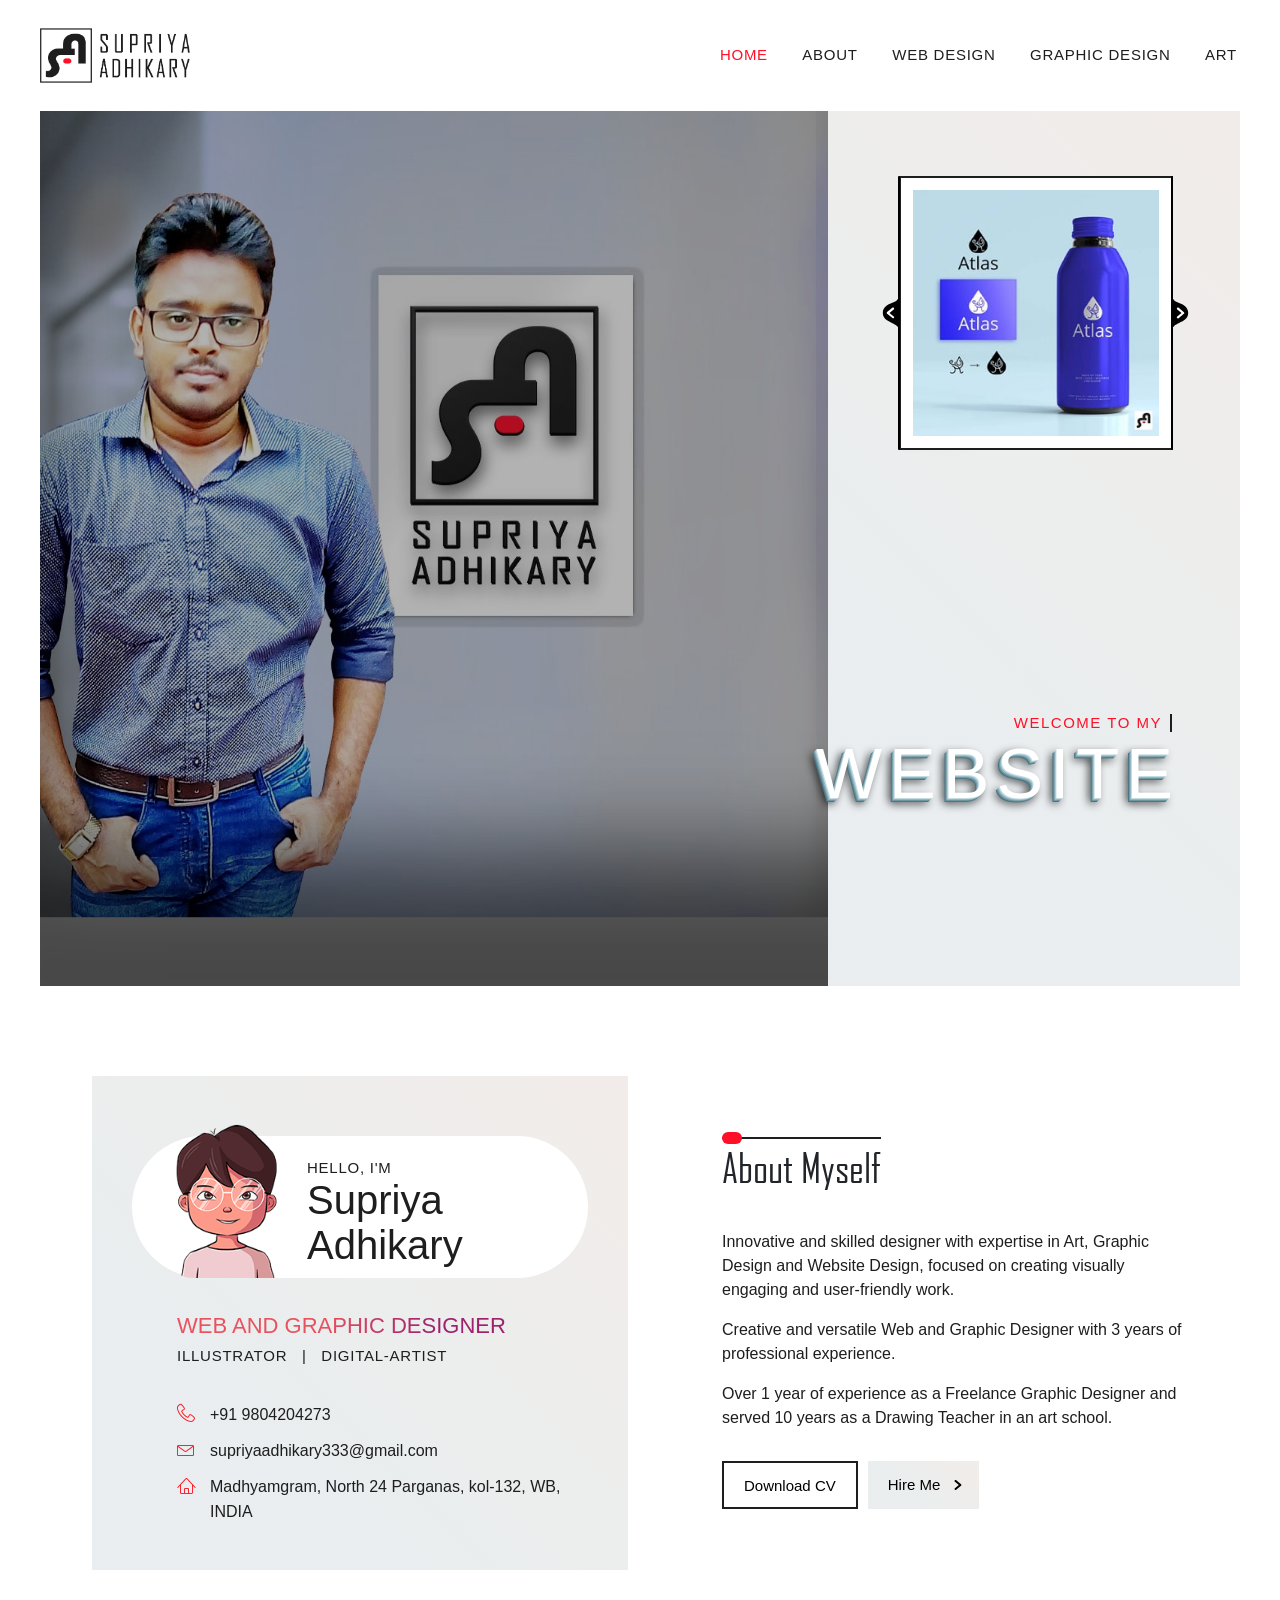
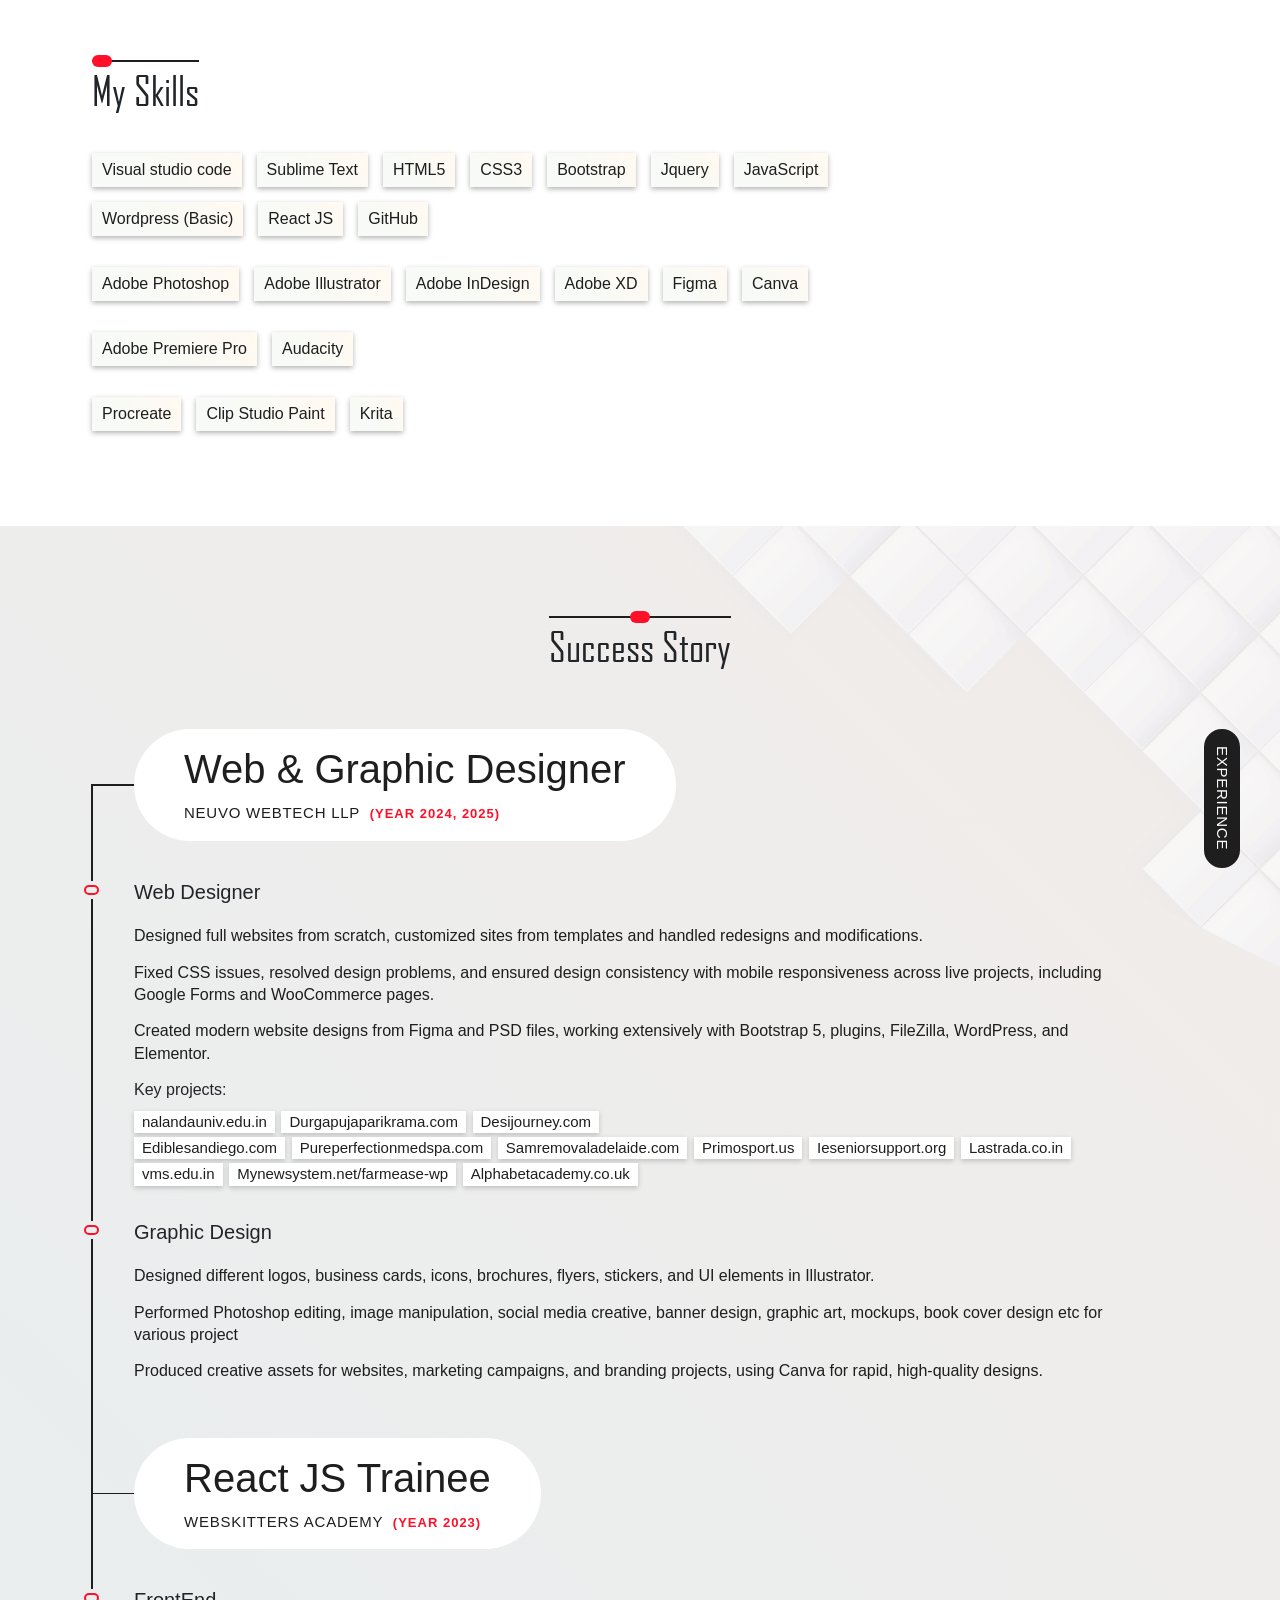
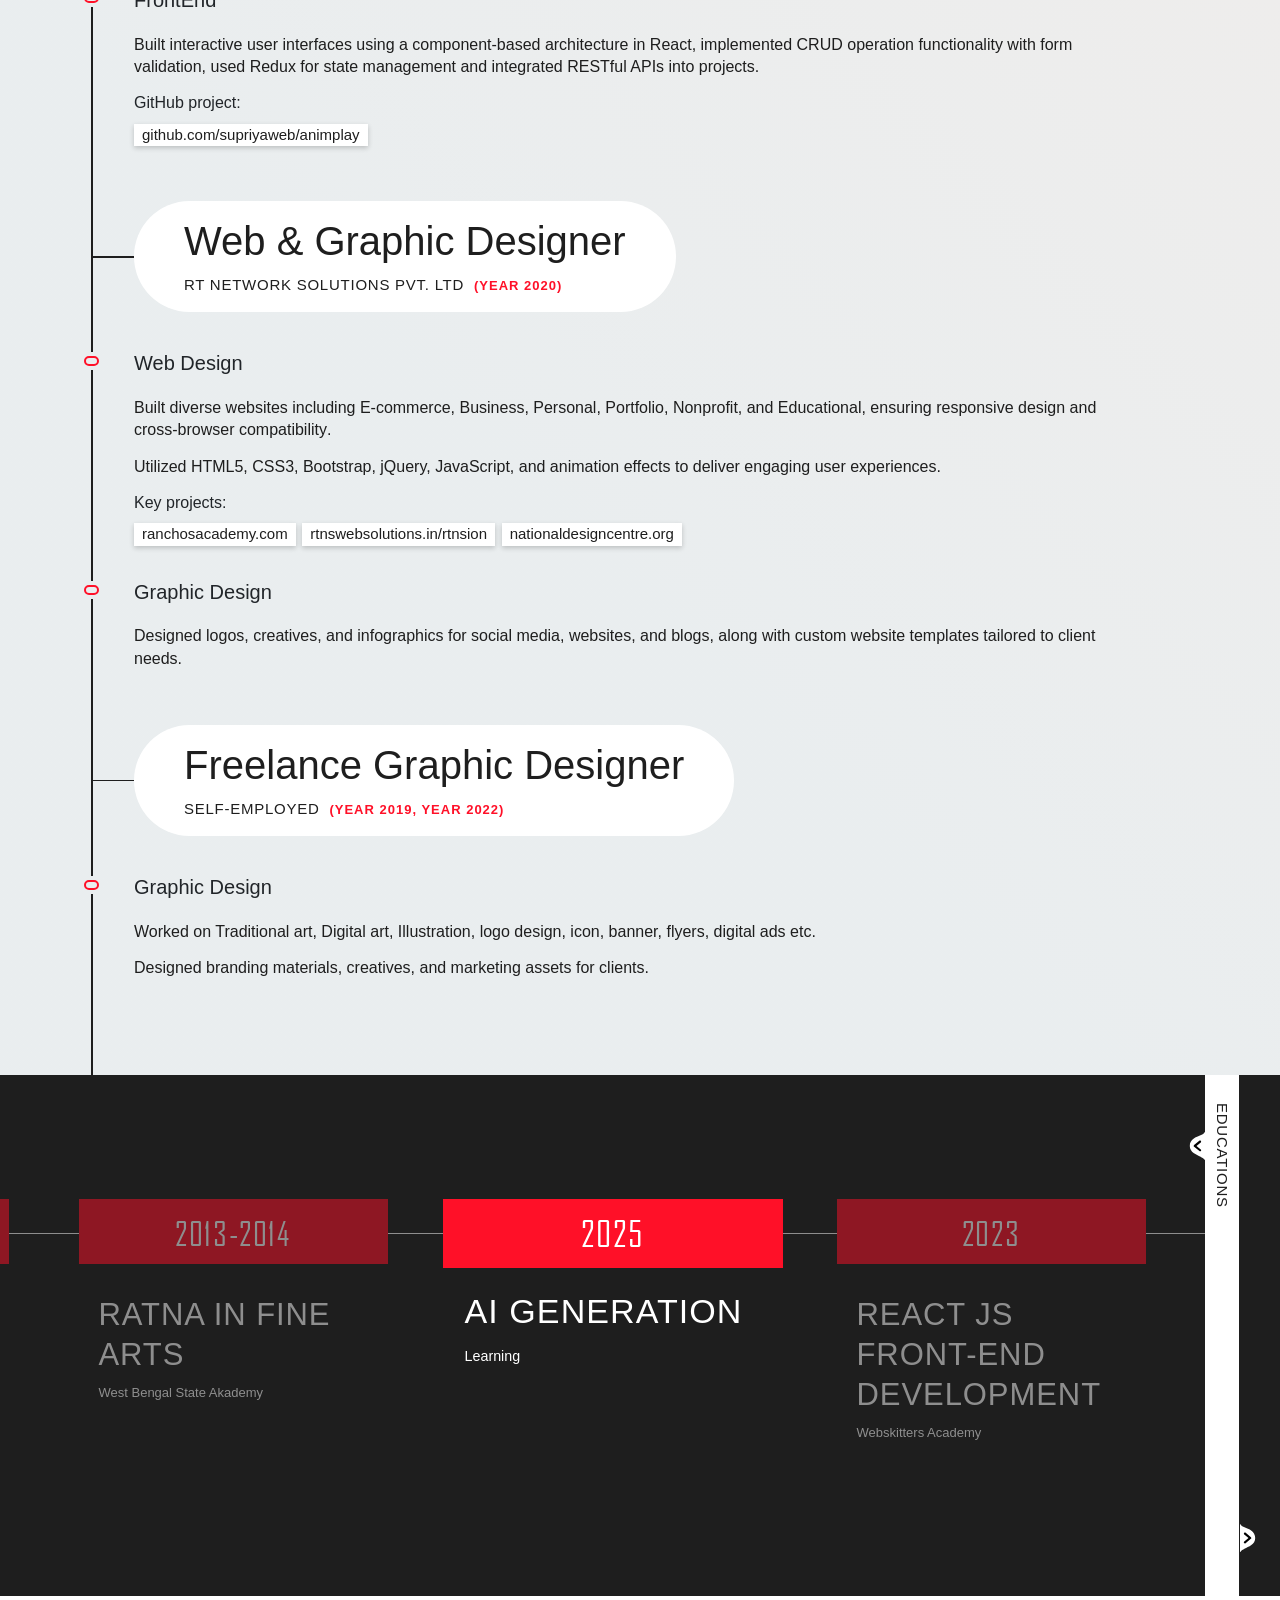
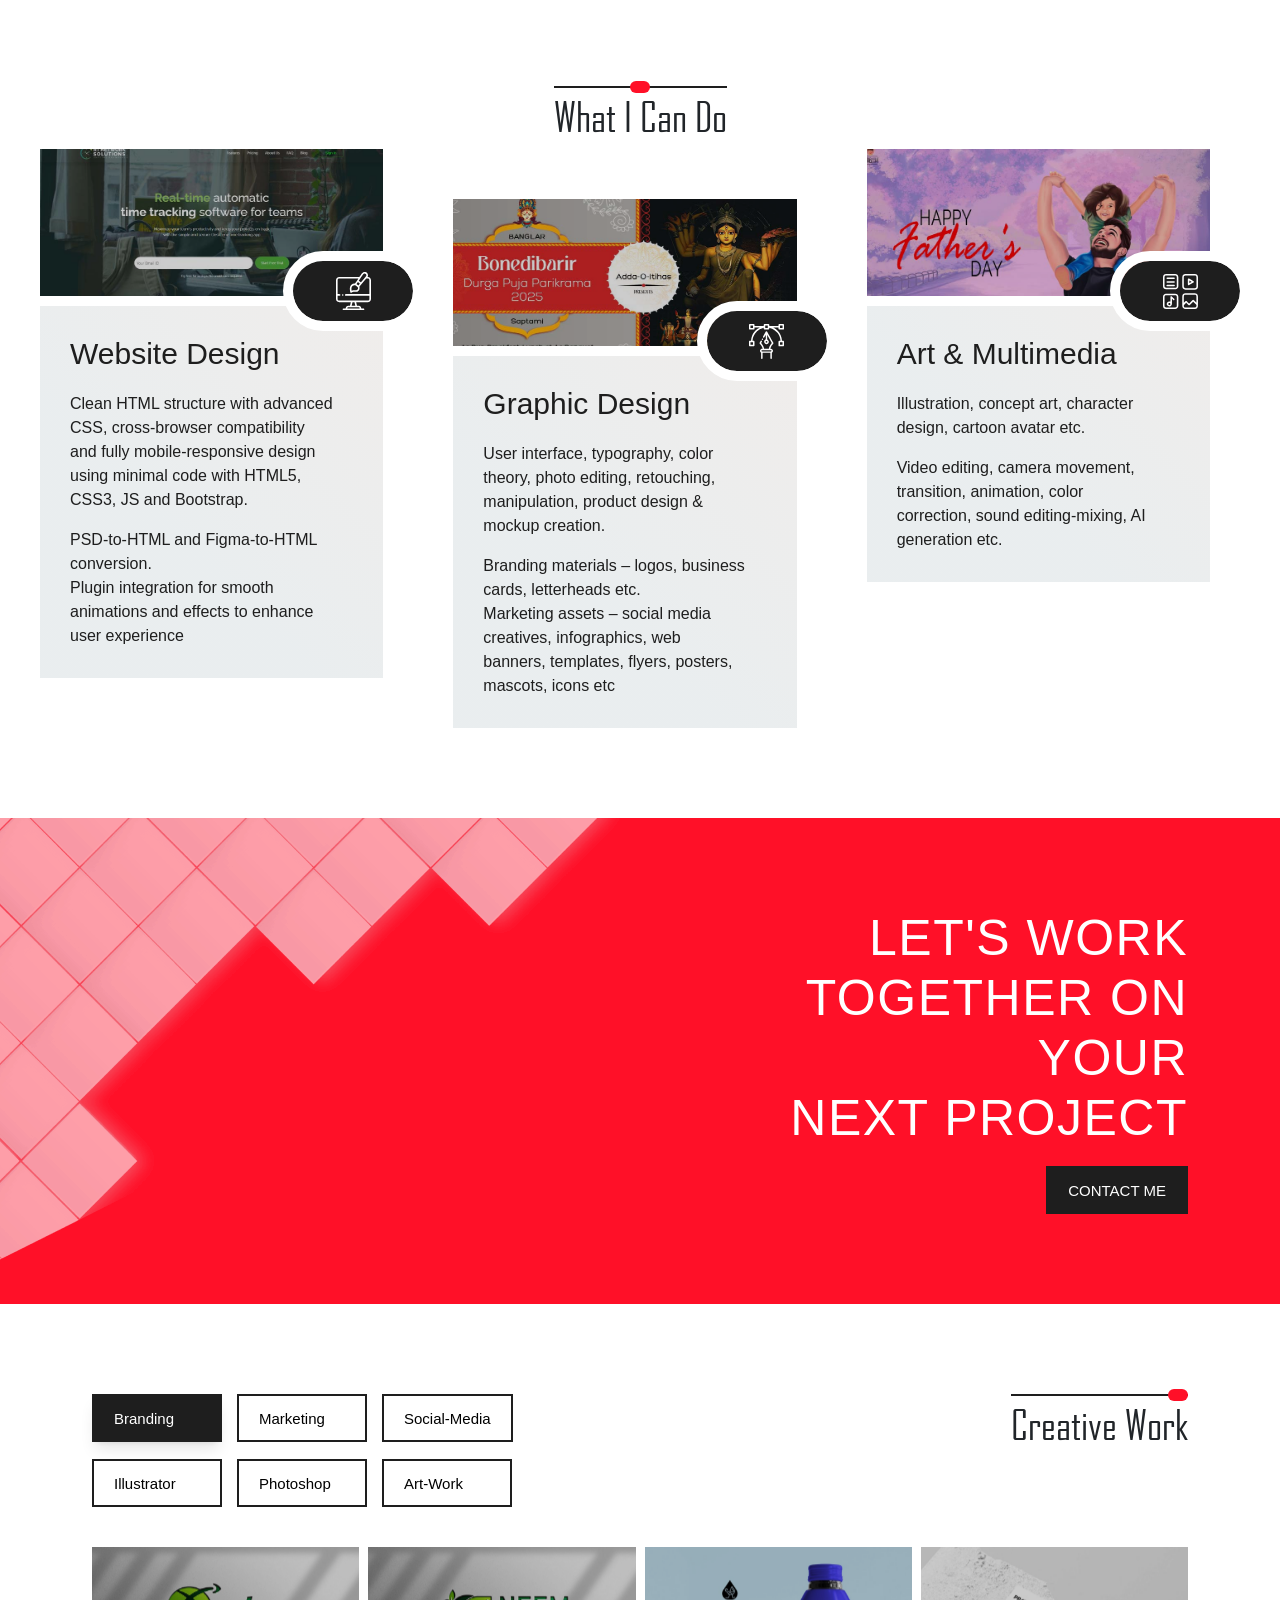
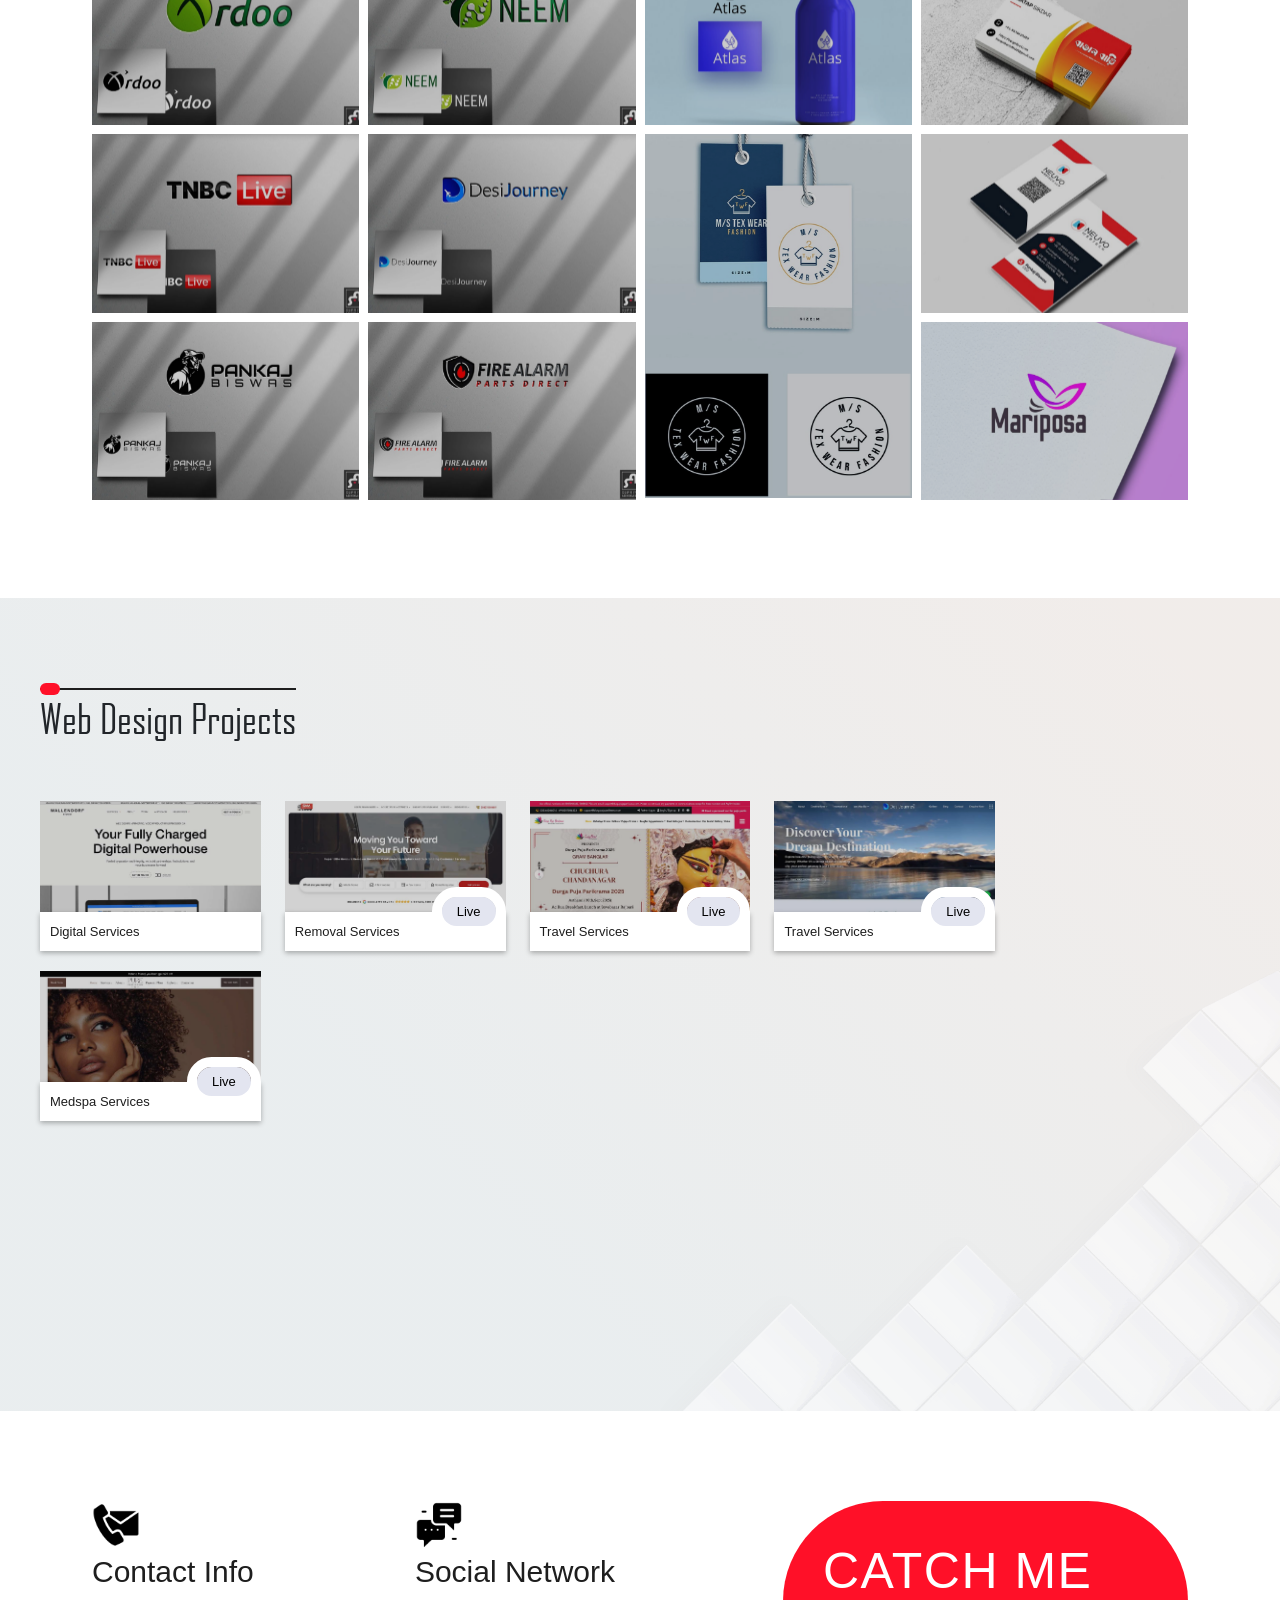
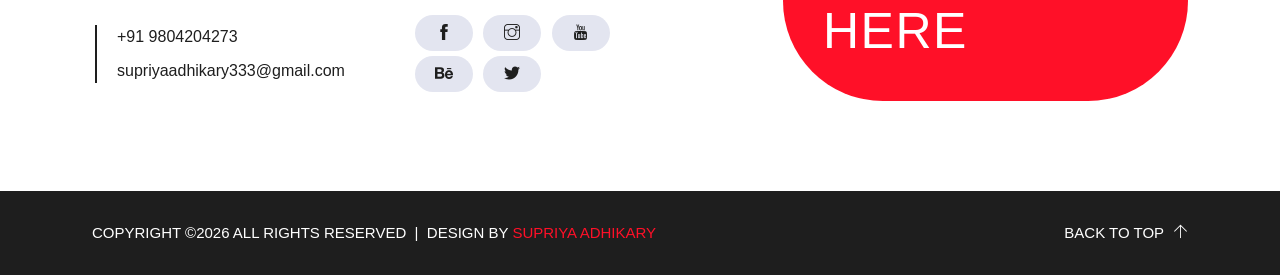
==== index.html @ 4a087f9b "commit- fixed mobile issue" ====
<!DOCTYPE html>
<html lang="en">
<head>
    <meta charset="utf-8" />
    <meta http-equiv="x-ua-compatible" content="ie=edge" />
    <meta name="viewport" content="width=device-width,initial-scale=1 shrink-to-fit=no" />
    <link rel="canonical" href="#">

    <meta name="format-detection" content="telephone=no" />
    <meta name="format-detection" content="address=no" />
    <meta name="author" content="Supriya Adhikary" />
    <meta name="description" content="This is a portfolio of 'Supriya Adhikary' (gabdah gabush/Supriya Artman), and a place to showcase all the work. You may contact if you need anything related to Web & Graphic design, FrontEnd - React JS, Art & Illustration, Video graphics and Animation." />
    <meta name="keywords" content="gabdah gabush, Supriya Artman, Web Design, Graphic Design, digital art, Illustrator, Video Graphics, Animation, UI Designer, Designer of Kolkata, Designer of West Bengal, Designer of India," />

    <title>Supriya Adhikary</title>

    <link rel="icon" href="images/favicon.png" type="image/png" />

    <link rel="stylesheet" type="text/css" href="css/font-awesome.css" />
    <link rel="stylesheet" type="text/css" href="https://stackpath.bootstrapcdn.com/font-awesome/4.7.0/css/font-awesome.min.css" />
    <link rel="stylesheet" type="text/css" href="css/bootstrap.min.css" />
    <link rel="stylesheet" href="css/fancybox.css" />
    <link rel="stylesheet" href="css/slick.min.css" />

    <link rel="stylesheet" href="css/themify-icons.css" />
    <link rel="stylesheet" href="fonts/linericon/style.css" />

    <link rel="stylesheet" type="text/css" href="css/style.css" />
    <link rel="stylesheet" type="text/css" href="css/media.css" />



    <!-- <script>
    addEventListener("load", function () {
      setTimeout(hideURLbar, 0);
    }, false);

    function hideURLbar() {
      window.scrollTo(0, 1);
    }
    </script> -->

</head>

<body>


    <!-- ##### Preloader ##### -->
    <div class="preloader d-flex align-items-center justify-content-center">
        <div class="circle-preloader">
        </div>
    </div>

    <div class="overlay_top"></div>


<!-- ====== header area start ====== -->

<div class="site-wrap">

    <div class="site-mobile-menu">
      <div class="site-mobile-menu-header">
        <div class="site-mobile-menu-close">
          <span class="lnr lnr-cross js-menu-toggle"></span>
        </div>
      </div>
      <div class="site-mobile-menu-body"></div>
    </div> <!-- .site-mobile-menu -->


    <div class="site-navbar-wrap js-site-navbar">
      
      <div class="container-fluid">
        <div class="site-navbar">
          <div class="py-1">
            <div class="row align-items-center">
              <div class="col-2">
                <a href="index.html">
                  <img class="mb-0 site-logo" src="images/supriya-adhikary-blk-logo-trans-out.png" alt="gabdahgabush-logo" style="max-width: 150px;">
                  <!-- <span style="color: rgba(255,255,255,.8); font-size: 20px; margin-left: 35px;"> gabdahgabush </span> -->
                </a>
              </div>
              <div class="col-10">
                <nav class="site-navigation" role="navigation">
                  <div class="container">
                    <div class="d-inline-block d-lg-none ml-md-0 mr-auto">
                      <a href="#" class="site-menu-toggle js-menu-toggle"><span class="lnr lnr-menu h3"></span></a>
                    </div>

                    <ul class="site-menu js-clone-nav d-none d-lg-block">
                      <li class="active">
                        <a href="index.html">Home</a>
                      </li>
                      <li><a href="#about">About</a></li>
                      <li>
                        <a href="#web">Web Design</a>
                      </li>
                      <!-- <li class="has-children">
                        <a href="#web">Web Design</a>
                        <ul class="dropdown arrow-top">
                          <li><a href="#web">Web Design</a>
                          </li>
                          <li><a href="#web">Email Newsletter</a>
                          </li>
                          <li><a href="#web">Wordpress</a>
                          </li>
                        </ul>
                      </li> -->

                      <!-- <li>
                        <a href="https://github.com/supriyaweb/animplay.git" target="_blank">Frontend</a>
                      </li> -->
                      <li>
                        <a href="#graphics">Graphic Design</a>
                      </li>
                      <li>
                        <a href="https://facebook.com/gabdahgabush" target="_blank">Art</a>
                      </li>
                    </ul>
                  </div>
                </nav>
              </div>
            </div>
          </div>
        </div>
      </div>
    </div>

    <div class="header-height"></div>

    <!-- /// header area end -->



    <main>

      <!-- ====== slider area start ====== -->

      <section class="slider">
        <div class="homebg  parallax-window" data-parallax="scroll" data-image-src="images/homebg.jpg">
          <div class="container-fluid">
            <div class="row align-items-center justify-content-center">
              <div class="parallax-fade-top work_scroll_wrap">
                <div class="work_scroll" id="slided_work">
                  <div class="work_scrollitem">
                    <img src="images/work/atlas-logo.jpg" alt="img">
                  </div>
                  <div class="work_scrollitem">
                    <img src="images/work/courses.jpg" alt="img">
                  </div>
                  <div class="work_scrollitem">
                    <img src="images/work/dancing-girl-illustration.jpg" alt="img">
                  </div>
                  <div class="work_scrollitem">
                    <img src="images/work/good-idea.jpg" alt="img">
                  </div>
                  <div class="work_scrollitem">
                    <img src="images/work/independence-day.jpg" alt="img">
                  </div>
                  <div class="work_scrollitem">
                    <img src="images/work/infographics-2.jpg" alt="img">
                  </div>
                  <div class="work_scrollitem">
                    <img src="images/work/neuvo-creative-old.jpg" alt="img">
                  </div>
                  <div class="work_scrollitem">
                    <img src="images/work/skycap-cover.jpg" alt="img">
                  </div>
                </div>
                <div class="slider_text">
                  <h1 class="type"></h1>
                  <h2>WEBSITE</h2>
                  <!-- <a href="images/SupriyaAdhikary-CV2024.pdf" target="_blank" download>
                    <button class="mbtns mybtn">Download CV</button>
                  </a> -->
                </div>
              </div>
            </div>
          </div>
        </div>
      </section>

      <!-- /// slider area end -->




      <!-- ====== my_info area start ====== -->

      <section class="my_info"  id="about">
          <div class="container-fluid">
            <div class="con-wrapper">
              <div class="row  align-items-center justify-content-center">
                <div class="col-xl-6 col-lg-7">
                  <div class="intro_box">
                    <div class="intro_wrap">
                      <img src="images/gabdahgabush2.png" alt="gabdahgabush-img">
                      <div class="intro_data">
                        <p>Hello, I'm</p>
                        <h2>Supriya Adhikary</h2>
                      </div>
                    </div>
                    <div class="personal_text">
                      <h3>Web and Graphic Designer</h3>
                      <p>
                        <!-- Frontend- React JS &nbsp; | &nbsp;  -->
                        Illustrator &nbsp; | &nbsp; 
                        Digital-Artist
                      </p>
                    </div>
                    <div class="details">
                      <ul class="list basic_info">
                        <li><a href="tel:+91 9804204273"><i class="lnr lnr-phone-handset"></i> +91 9804204273</a></li>
                        <li><a href="mailto:supriyaadhikary333@gmail.com"><i class="lnr lnr-envelope"></i> supriyaadhikary333@gmail.com</a></li>
                        <li><a href="#"><i class="lnr lnr-home"></i> Madhyamgram, North 24 Parganas, kol-132, WB, INDIA</a></li>
                      </ul>
                    </div>
                  </div>
                </div>
                <div class="col-xl-6 col-lg-5">
                  <div class="about_me">
                    <div class="sec_head">
                      <h2>About Myself</h2>
                    </div>
                    <p>
                      Innovative and skilled designer with <span>expertise in Art, Graphic
                      Design and Website Design,</span> focused on creating visually
                      engaging and user-friendly work.
                    </p>
                    <p>
                      Creative and versatile Web and Graphic Designer with <span>3 years of professional experience.</span>
                    </p>
                    <p>
                      Over 1 year of experience as a Freelance Graphic Designer and
                      <span>served 10 years as a Drawing Teacher in an art school.</span>
                    </p>
                    <div class="mbtns_wrap">
                      <button 
                      type="button" 
                      onclick="window.open('images/cv-supriya-adhikary-2025.pdf', '_blank')" 
                      class="round_btn_animate">
                        <div class="hoverClassTitle"><span>Download CV</span><span>Download CV</span></div>
                      </button>
                      <button 
                      type="button" 
                      onclick="window.open('mailto:supriyaadhikary333@gmail.com')" 
                      class="round_btn_animate mybtn mybtnimg">
                        <div class="hoverClassTitle"><span>Hire Me</span><span>Hire Me</span></div>
                        <img src="images/icon/arrow-r-blk.svg" alt="img">
                      </button>
                    </div>
                  </div>
                </div>
              </div>
            </div>
          </div>
      </section>

      <!-- /// my_info area end -->





      <!-- ====== skills area start ====== -->

      <section class="skills section_padding">
        <div class="container-fluid">
          <div class="con-wrapper">
            <div class="sec_head d-none d-md-block">
              <h2>My Skills</h2>
            </div>
            <div class="row align-items-center">
              <div class="col-lg-9 col-md-8 col-12">
                <div class="myskills">
                  <ul class="myskills_ul">
                    <li>Visual studio code</li>
                    <li>Sublime Text</li>
                    <li>HTML5</li>
                    <li>CSS3</li>
                    <li>Bootstrap</li>
                    <li>Jquery</li>
                    <li>JavaScript</li>
                    <li>Wordpress (Basic)</li>
                    <li>React JS</li>
                    <!-- <li>Redux (ToolKit)</li> -->
                    <!-- <li>Material-UI</li> -->
                    <!-- <li>JSON</li> -->
                    <li>GitHub</li>
                  </ul>
                  <ul class="myskills_ul">
                    <li>Adobe Photoshop</li>
                    <li>Adobe Illustrator</li>
                    <li>Adobe InDesign</li>
                    <li>Adobe XD</li>
                    <li>Figma</li>
                    <li>Canva</li>
                  </ul>
                  <ul class="myskills_ul">
                    <li>Adobe Premiere Pro</li>
                    <li>Audacity</li>
                  </ul>
                  <ul class="myskills_ul">
                    <li>Procreate</li>
                    <li>Clip Studio Paint</li>
                    <li>Krita</li>
                  </ul>
                </div>
              </div>
              <div class="sec_head d-md-none">
                <h2>My Skills</h2>
              </div>
              <div class="col-lg-3 col-md-4 col-12">
                <div class="about_img">
                  <div class="about_img_wrap movement_animation origin-center">
                    <img src="images/meditative-web.png" alt="gabdahgabush-meditating">
                    <div class="gg_shadow"></div>
                  </div>
                </div>
              </div>
            </div>
          </div>
        </div>
      </section>

      <!-- /// skills area end -->



      <!-- ====== edu_ex area start ====== -->

      <section class="timelines_sec light_bg">
        <img src="images/icon/shape.png" alt="img" class="shape">
        <div class="container-fluid">
          <div class="con-wrapper-wide">
            <div class="sec_head centered">
              <h2>Success Story</h2>
            </div>
            <div class="row_timelines">
              <div class="experience_wrapper">
                <div class="timeline-wrapper timeline-experience">
                  <div class="timeline-head">
                    <span>Experience</span>
                  </div>
                  <ul class="timeline">
                    <li class="timeline-item period period-upper">
                        <div class="timeline-info"></div>
                        <div class="timeline-marker"></div>
                        <div class="timeline-content">
                          <h2 class="timeline-title">Web & Graphic Designer</h2>
                          <div class="timeline-meta">
                            Neuvo WebTech LLP &nbsp;<span>(Year 2024, 2025)</span>
                          </div>
                        </div>
                    </li>
                    <li class="timeline-item">
                        <!-- <div class="timeline-info">
                            <span>March 12, 2016</span>
                        </div> -->
                        <div class="timeline-marker"></div>
                        <div class="timeline-content">
                            <h3 class="timeline-title">Web Designer</h3>
                            <p>Designed <span>full websites from scratch, customized sites from templates</span> and handled redesigns and modifications.</p>
                            <p>Fixed CSS issues, resolved design problems, and ensured <span>design consistency</span> with <span>mobile responsiveness</span> across live projects, including <span>Google Forms and WooCommerce pages.</span></p>
                            <p>Created modern website designs from <span>Figma and PSD files,</span> working extensively with Bootstrap 5, plugins, FileZilla, WordPress, and Elementor.</p>
                            <div class="key_project">
                              <span>Key projects:</span>
                              <a href="https://nalandauniv.edu.in" target="_blank">nalandauniv.edu.in</a>
                              <a href="https://Durgapujaparikrama.com" target="_blank">Durgapujaparikrama.com</a>
                              <a href="https://Desijourney.com" target="_blank">Desijourney.com</a> <br>
                              <a href="https://Ediblesandiego.com" target="_blank">Ediblesandiego.com</a>
                              <a href="https://Pureperfectionmedspa.com" target="_blank">Pureperfectionmedspa.com</a>
                              <a href="https://Samremovaladelaide.com" target="_blank">Samremovaladelaide.com</a>
                              <a href="https://Primosport.us" target="_blank">Primosport.us</a>
                              <a href="https://Ieseniorsupport.org" target="_blank">Ieseniorsupport.org</a>
                              <a href="https://Lastrada.co.in" target="_blank">Lastrada.co.in</a>
                              <a href="https://vms.edu.in" target="_blank">vms.edu.in</a>
                              <a href="https://Mynewsystem.net/farmease-wp" target="_blank">Mynewsystem.net/farmease-wp</a>
                              <a href="https://Alphabetacademy.co.uk" target="_blank">Alphabetacademy.co.uk</a>
                            </div>
                        </div>
                    </li>
                    <li class="timeline-item">
                        <!-- <div class="timeline-info">
                            <span>March 23, 2016</span>
                        </div> -->
                        <div class="timeline-marker"></div>
                        <div class="timeline-content">
                            <h3 class="timeline-title">Graphic Design</h3>
                            <p>Designed different logos, business cards, icons, brochures, flyers, stickers, and UI elements in <span>Illustrator.</span></p>
                            <p>Performed <span>Photoshop</span> editing, image manipulation, social media creative, banner design, graphic art, mockups, book cover design etc for various project</p>
                            <p>Produced <span>creative assets</span> for websites, marketing campaigns, and branding projects, using <span>Canva</span> for rapid, high-quality designs.</p>
                        </div>
                    </li>

                    <li class="timeline-item period">
                        <div class="timeline-info"></div>
                        <div class="timeline-marker"></div>
                        <div class="timeline-content">
                          <h2 class="timeline-title">React JS Trainee</h2>
                          <div class="timeline-meta">
                            Webskitters Academy &nbsp;<span>(Year 2023)</span>
                          </div>
                        </div>
                    </li>
                    <li class="timeline-item">
                        <!-- <div class="timeline-info">
                            <span>April 02, 2016</span>
                        </div> -->
                        <div class="timeline-marker"></div>
                        <div class="timeline-content">
                            <h3 class="timeline-title">FrontEnd</h3>
                            <p>Built interactive user interfaces using a <span>component-based architecture</span> in React, implemented <span>CRUD operation</span>
                              functionality with <span>form validation</span>, used <span>Redux</span> for state management and integrated RESTful APIs into projects.</p>
                            <div class="key_project">
                              <span>GitHub project:</span>
                              <a href="https://github.com/supriyaweb/animplay" target="_blank">github.com/supriyaweb/animplay</a>
                            </div>
                        </div>
                    </li>

                    <li class="timeline-item period">
                        <div class="timeline-info"></div>
                        <div class="timeline-marker"></div>
                        <div class="timeline-content">
                          <h2 class="timeline-title">Web & Graphic Designer</h2>
                          <div class="timeline-meta">
                            RT Network Solutions Pvt. Ltd &nbsp;<span>(Year 2020)</span>
                          </div>
                        </div>
                    </li>
                    <li class="timeline-item">
                        <!-- <div class="timeline-info">
                            <span>April 02, 2016</span>
                        </div> -->
                        <div class="timeline-marker"></div>
                        <div class="timeline-content">
                            <h3 class="timeline-title">Web Design</h3>
                            <p>Built diverse websites including <span>E-commerce, Business, Personal, Portfolio, Nonprofit, and Educational,</span> ensuring responsive design and <span>cross-browser compatibility</span>.</p>
                            <p>Utilized <span>HTML5, CSS3, Bootstrap, jQuery, JavaScript,</span> and animation effects to deliver engaging user experiences.</p>
                            <div class="key_project">
                              <span>Key projects:</span>
                              <a href="https://ranchosacademy.com" target="_blank">ranchosacademy.com</a>
                              <a href="https://rtnswebsolutions.in/rtnsion" target="_blank">rtnswebsolutions.in/rtnsion</a>
                              <a href="https://nationaldesigncentre.org" target="_blank">nationaldesigncentre.org</a>
                            </div>
                        </div>
                    </li>
                    <li class="timeline-item">
                        <!-- <div class="timeline-info">
                            <span>April 28, 2016</span>
                        </div> -->
                        <div class="timeline-marker"></div>
                        <div class="timeline-content">
                            <h3 class="timeline-title">Graphic Design</h3>
                            <p>Designed <span>logos, creatives, and infographics</span> for social media, websites, and blogs, along with <span>custom website templates</span> tailored to client needs.</p>
                        </div>
                    </li>

                    <li class="timeline-item period">
                        <div class="timeline-info"></div>
                        <div class="timeline-marker"></div>
                        <div class="timeline-content">
                          <h2 class="timeline-title">Freelance Graphic Designer</h2>
                          <div class="timeline-meta">
                            Self-employed &nbsp;<span>(Year 2019, Year 2022)</span>
                          </div>
                        </div>
                    </li>
                    <li class="timeline-item">
                        <!-- <div class="timeline-info">
                            <span>April 02, 2016</span>
                        </div> -->
                        <div class="timeline-marker"></div>
                        <div class="timeline-content">
                            <h3 class="timeline-title">Graphic Design</h3>
                            <p>Worked on Traditional art, Digital art, Illustration, logo design, icon, banner, flyers, digital ads etc.</p>
                            <p>Designed branding materials, creatives, and marketing assets for clients.</p>
                        </div>
                    </li>
                  </ul>
                </div>
              </div>

            </div>
          </div>
        </div>
      </section>



      <section class="educations_sec dark_bg">
        <div class="container-fluid">
          <div class="educations_wrapper">
            <div class="eduwrap">
              <div class="edu_slide">
                <div class="edubox">
                  <div class="edu-year">2025</div>
                  <div class="edutext">
                    <div class="edu-type">AI Generation</div>
                    <div class="edu-description">Learning</div>
                  </div>
                </div>
                <div class="edubox">
                  <div class="edu-year">2023</div>
                  <div class="edutext">
                    <div class="edu-type">React JS Front-End Development</div>
                    <div class="edu-description">Webskitters Academy</div>
                  </div>
                </div>
                <div class="edubox">
                  <div class="edu-year">2021-2022</div>
                  <div class="edutext">
                    <div class="edu-type">Illustration, Digital Art</div>
                    <div class="edu-description">Self Taught</div>
                  </div>
                </div>
                <div class="edubox">
                  <div class="edu-year">2019-2021</div>
                  <div class="edutext">
                    <div class="edu-type">Diploma in Web Design</div>
                    <div class="edu-description">W3 Web School</div>
                  </div>
                </div>
                <div class="edubox">
                  <div class="edu-year">2018-2019</div>
                  <div class="edutext">
                    <div class="edu-type">Diploma in Multimedia</div>
                    <div class="edu-description">Youth Computer Traning Centre</div>
                  </div>
                </div>
                <div class="edubox">
                  <div class="edu-year">2017-2018</div>
                  <div class="edutext">
                    <div class="edu-type">Diploma in Desktop Publishing</div>
                    <div class="edu-description">Youth Computer Traning Centre</div>
                  </div>
                </div>
                <div class="edubox">
                  <div class="edu-year">2015-2016</div>
                  <div class="edutext">
                    <div class="edu-type">Diploma in Information Technology Application</div>
                    <div class="edu-description">Youth Computer Traning Centre</div>
                  </div>
                </div>
                <div class="edubox">
                  <div class="edu-year">2013-2015</div>
                  <div class="edutext">
                    <div class="edu-type">Bachelor of Science</div>
                    <div class="edu-description">Calcutta University</div>
                  </div>
                </div>
                <div class="edubox">
                  <div class="edu-year">2013-2014</div>
                  <div class="edutext">
                    <div class="edu-type">Ratna in Fine Arts</div>
                    <div class="edu-description">West Bengal State Akademy</div>
                  </div>
                </div>
              </div>
            </div>
            <div class="timeline-head">
              <span>Educations</span>
            </div>
          </div>
        </div>
      </section>

      <!-- /// edu_ex area end -->




      <!-- ====== service area start ====== -->

      <section class="service_sec section_padding">
        <div class="container-fluid">
          <div class="con-wrapper-wide">
            <div class="sec_head centered">
              <h2>What I Can Do</h2>
            </div>
            <div class="row_service">
              <div class="service_wrap">
                <div class="service_box_content">
                  <a href="#web" class="service_box">
                    <div class="service_box_img_wrap">
                      <div class="service_box_img">
                        <img src="images/work/service-web3.jpg" alt="img" class="parallax-img">
                      </div>
                      <div class="service_box_img">
                        <img src="images/work/service-web3.jpg" alt="img">
                      </div>
                    </div>
                    <div class="service_box_icon">
                      <img src="images/icon/web-design.svg" alt="img">
                    </div>
                  </a>
                  <div class="service_box_text">
                    <div class="service_box_head">
                      <h2>Website Design</h2>
                    </div>
                    <p>
                      Clean HTML structure with advanced CSS, cross-browser compatibility and fully mobile-responsive
                      design using minimal code with HTML5, CSS3, JS and Bootstrap.
                    </p>
                    <p>
                      PSD-to-HTML and Figma-to-HTML conversion. <br>
                      Plugin integration for smooth animations and effects to enhance user experience
                    </p>
                  </div>
                </div>
              </div>

              <div class="service_wrap">
                <div class="service_box_content">
                  <a href="#graphics" class="service_box">
                    <div class="service_box_img_wrap">
                      <div class="service_box_img">
                        <img src="images/work/service-graphic1.jpg" alt="img" class="parallax-img">
                      </div>
                      <div class="service_box_img">
                        <img src="images/work/service-graphic1.jpg" alt="img">
                      </div>
                    </div>
                    <div class="service_box_icon">
                      <img src="images/icon/graphic-design.svg" alt="img">
                    </div>
                  </a>
                  <div class="service_box_text">
                    <div class="service_box_head">
                      <h2>Graphic Design</h2>
                    </div>
                    <p>
                      User interface, typography, color theory, photo editing, retouching, manipulation, product design & mockup creation.
                    </p>
                    <p>
                      <span>Branding materials – </span>logos, business cards, letterheads etc. <br>
                      <span>Marketing assets – </span>social media creatives, infographics, web banners, templates, flyers, posters, mascots, icons etc
                    </p>
                  </div>
                </div>
              </div>

              <div class="service_wrap">
                <div class="service_box_content">
                  <a href="https://facebook.com/gabdahgabush" target="_blank" class="service_box">
                    <div class="service_box_img_wrap">
                      <div class="service_box_img">
                        <img src="images/work/service-art1.jpg" alt="img" class="parallax-img">
                      </div>
                      <div class="service_box_img">
                        <img src="images/work/service-art1.jpg" alt="img">
                      </div>
                    </div>
                    <div class="service_box_icon">
                      <img src="images/icon/multimedia.svg" alt="img">
                    </div>
                  </a>
                  <div class="service_box_text">
                    <div class="service_box_head">
                      <h2>Art & Multimedia</h2>
                    </div>
                    <p>Illustration, concept art, character design, cartoon avatar etc.</p>
                    <p>Video editing, camera movement, transition, animation, color correction, sound editing-mixing, AI generation etc.</p>
                  </div>
                </div>
              </div>
            </div>
          </div>
        </div>
      </section>

      <!-- /// service area end -->



      <!-- ====== cta area start ====== -->

      <section class="cta_sec red_bg section_padding">
        <img src="images/icon/shape.png" alt="img" class="shape">
        <div class="container-fluid">
          <div class="con-wrapper">
            <div class="cta_box">
              <h2>let's work together on your <br> next project</h2>
              <button 
                type="button" 
                onclick="window.open('mailto:supriyaadhikary333@gmail.com')" 
                class="round_btn_animate mybtn">
                  <div class="hoverClassTitle"><span>Contact Me</span><span>Contact Me</span></div>
              </button>
            </div>
          </div>
        </div>
      </section>

      <!-- /// cta area end -->




      <!-- ====== Creative area start ====== -->

      <section class="creative_sec section_padding" id="graphics">
        <div class="container-fluid">
          <div class="con-wrapper">
            <div class="sec_head righted">
              <h2>Creative Work</h2>
            </div>
            <div class="creative_wrap">

              <ul class="nav nav-tabs d-none d-md-flex" id="myTab" role="tablist">
                <li class="nav-item" role="presentation">
                  <button class="round_btn_animate nav-link active" id="number-one-tab" data-bs-toggle="tab" data-bs-target="#number-one-tab-pane" type="button" role="tab" aria-controls="number-one-tab-pane" aria-selected="true">
                    <div class="hoverClassTitle"><span>Branding</span><span>Branding</span></div>
                  </button>
                </li>
                <li class="nav-item" role="presentation">
                  <button class="round_btn_animate nav-link" id="number-two-tab" data-bs-toggle="tab" data-bs-target="#number-two-tab-pane" type="button" role="tab" aria-controls="number-two-tab-pane" aria-selected="false">
                    <div class="hoverClassTitle"><span>Marketing</span><span>Marketing</span></div>
                  </button>
                </li>
                <li class="nav-item" role="presentation">
                  <button class="round_btn_animate nav-link" id="number-three-tab" data-bs-toggle="tab" data-bs-target="#number-three-tab-pane" type="button" role="tab" aria-controls="number-three-tab-pane" aria-selected="false">
                    <div class="hoverClassTitle"><span>Social-Media</span><span>Social-Media</span></div>
                  </button>
                </li>
                <li class="nav-item" role="presentation">
                  <button class="round_btn_animate nav-link" id="number-four-tab" data-bs-toggle="tab" data-bs-target="#number-four-tab-pane" type="button" role="tab" aria-controls="number-four-tab-pane" aria-selected="false">
                    <div class="hoverClassTitle"><span>Illustrator</span><span>Illustrator</span></div>
                  </button>
                </li>
                <li class="nav-item" role="presentation">
                  <button class="round_btn_animate nav-link" id="number-five-tab" data-bs-toggle="tab" data-bs-target="#number-five-tab-pane" type="button" role="tab" aria-controls="number-five-tab-pane" aria-selected="false">
                    <div class="hoverClassTitle"><span>Photoshop</span><span>Photoshop</span></div>
                  </button>
                </li>
                <li class="nav-item" role="presentation">
                  <button class="round_btn_animate nav-link" id="number-six-tab" data-bs-toggle="tab" data-bs-target="#number-six-tab-pane" type="button" role="tab" aria-controls="number-six-tab-pane" aria-selected="false">
                    <div class="hoverClassTitle"><span>Art-Work</span><span>Art-Work</span></div>
                  </button>
                </li>
                <!-- <li class="nav-item" role="presentation">
                  <button class="nav-link" id="contact-tab" data-bs-toggle="tab" data-bs-target="#contact-tab-pane" type="button" role="tab" aria-controls="contact-tab-pane" aria-selected="false">Contact</button>
                </li> -->
              </ul>

              
              <div class="tab-content accordion" id="myTabContent">

                <div class="tab-pane fade show active accordion-item" id="number-one-tab-pane" role="tabpanel" aria-labelledby="number-one-tab" tabindex="0">
                  <h3 class="accordion-header d-md-none" id="headingOne">
                    <button class="accordion-button" type="button" data-bs-toggle="collapse" data-bs-target="#collapseOne" aria-expanded="true" aria-controls="collapseOne">
                      Branding Creation
                    </button>
                  </h3>
                  <div id="collapseOne" class="accordion-collapse collapse show  d-md-block" aria-labelledby="headingOne" data-bs-parent="#myTabContent">
                    <div class="accordion-body">
                      <div class="inside_container">
                        
                        <div class="inside_container_wrap">
                          <div class="inside_container_img_box">
                            <div class="inside_container_img">
                              <a href="images/project/creative/branding/xordoo-mock.jpg" data-fancybox="brandplace">
                                <img src="images/project/creative/branding/xordoo-mock.jpg" alt="img" class="parallax-img">
                              </a>
                            </div>
                            <div class="inside_container_img">
                              <img src="images/project/creative/branding/xordoo-mock.jpg" alt="img">
                            </div>
                          </div>
                          <span class="inside_container_text">XORDOO Logo</span>
                        </div>
                        <div class="inside_container_wrap">
                          <div class="inside_container_img_box">
                            <div class="inside_container_img">
                              <a href="images/project/creative/branding/tnbc-live-mock.jpg" data-fancybox="brandplace">
                                <img src="images/project/creative/branding/tnbc-live-mock.jpg" alt="img" class="parallax-img">
                              </a>
                            </div>
                            <div class="inside_container_img">
                              <img src="images/project/creative/branding/tnbc-live-mock.jpg" alt="img">
                            </div>
                          </div>
                          <span class="inside_container_text">TNBC Logo</span>
                        </div>
                        <div class="inside_container_wrap">
                          <div class="inside_container_img_box">
                            <div class="inside_container_img">
                              <a href="images/project/creative/branding/pankaj-logo-mock.jpg" data-fancybox="brandplace">
                                <img src="images/project/creative/branding/pankaj-logo-mock.jpg" alt="img" class="parallax-img">
                              </a>
                            </div>
                            <div class="inside_container_img">
                              <img src="images/project/creative/branding/pankaj-logo-mock.jpg" alt="img">
                            </div>
                          </div>
                          <span class="inside_container_text">Pankaj Logo</span>
                        </div>
                        <div class="inside_container_wrap">
                          <div class="inside_container_img_box">
                            <div class="inside_container_img">
                              <a href="images/project/creative/branding/neem-mock.jpg" data-fancybox="brandplace">
                                <img src="images/project/creative/branding/neem-mock.jpg" alt="img" class="parallax-img">
                              </a>
                            </div>
                            <div class="inside_container_img">
                              <img src="images/project/creative/branding/neem-mock.jpg" alt="img">
                            </div>
                          </div>
                          <span class="inside_container_text">Neem Logo</span>
                        </div>
                        <div class="inside_container_wrap">
                          <div class="inside_container_img_box">
                            <div class="inside_container_img">
                              <a href="images/project/creative/branding/desijourney-mock.jpg" data-fancybox="brandplace">
                                <img src="images/project/creative/branding/desijourney-mock.jpg" alt="img" class="parallax-img">
                              </a>
                            </div>
                            <div class="inside_container_img">
                              <img src="images/project/creative/branding/desijourney-mock.jpg" alt="img">
                            </div>
                          </div>
                          <span class="inside_container_text">DesiJourney Logo</span>
                        </div>
                        <div class="inside_container_wrap">
                          <div class="inside_container_img_box">
                            <div class="inside_container_img">
                              <a href="images/project/creative/branding/firealarm-mock.jpg" data-fancybox="brandplace">
                                <img src="images/project/creative/branding/firealarm-mock.jpg" alt="img" class="parallax-img">
                              </a>
                            </div>
                            <div class="inside_container_img">
                              <img src="images/project/creative/branding/firealarm-mock.jpg" alt="img">
                            </div>
                          </div>
                          <span class="inside_container_text">FireAlarm Logo</span>
                        </div>
                        <div class="inside_container_wrap">
                          <div class="inside_container_img_box">
                            <div class="inside_container_img">
                              <a href="images/project/creative/branding/atlas-mock.jpg" data-fancybox="brandplace">
                                <img src="images/project/creative/branding/atlas-mock.jpg" alt="img" class="parallax-img">
                              </a>
                            </div>
                            <div class="inside_container_img">
                              <img src="images/project/creative/branding/atlas-mock.jpg" alt="img">
                            </div>
                          </div>
                          <span class="inside_container_text">Atlas Logo</span>
                        </div>
                        <div class="inside_container_wrap">
                          <div class="inside_container_img_box">
                            <div class="inside_container_img">
                              <a href="images/project/creative/branding/depth/twf-logo-Presentation.jpg" data-fancybox="brandplace">
                                <img src="images/project/creative/branding/twf-mock.jpg" alt="img" class="parallax-img">
                              </a>
                            </div>
                            <div class="inside_container_img">
                              <img src="images/project/creative/branding/twf-mock.jpg" alt="img">
                            </div>
                          </div>
                          <span class="inside_container_text">Logo Presentation</span>
                        </div>
                        <div class="inside_container_wrap">
                          <div class="inside_container_img_box">
                            <div class="inside_container_img">
                              <a href="images/project/creative/branding/Business-Card-bangalbari.jpg" data-fancybox="brandplace">
                                <img src="images/project/creative/branding/Business-Card-bangalbari.jpg" alt="img" class="parallax-img">
                              </a>
                            </div>
                            <div class="inside_container_img">
                              <img src="images/project/creative/branding/Business-Card-bangalbari.jpg" alt="img">
                            </div>
                          </div>
                          <span class="inside_container_text">Business Card</span>
                        </div>
                        <div class="inside_container_wrap">
                          <div class="inside_container_img_box">
                            <div class="inside_container_img">
                              <a href="images/project/creative/branding/Business-Card-neuvo.jpg" data-fancybox="brandplace">
                                <img src="images/project/creative/branding/Business-Card-neuvo.jpg" alt="img" class="parallax-img">
                              </a>
                            </div>
                            <div class="inside_container_img">
                              <img src="images/project/creative/branding/Business-Card-neuvo.jpg" alt="img">
                            </div>
                          </div>
                          <span class="inside_container_text">Business Card</span>
                        </div>
                        <div class="inside_container_wrap">
                          <div class="inside_container_img_box">
                            <div class="inside_container_img">
                              <a href="images/project/creative/branding/mariposa-mock.jpg" data-fancybox="brandplace">
                                <img src="images/project/creative/branding/mariposa-mock.jpg" alt="img" class="parallax-img">
                              </a>
                            </div>
                            <div class="inside_container_img">
                              <img src="images/project/creative/branding/mariposa-mock.jpg" alt="img">
                            </div>
                          </div>
                          <span class="inside_container_text">Mariposa Logo</span>
                        </div>

                      </div>
                    </div>
                  </div>
                </div>

                <div class="tab-pane fade accordion-item" id="number-two-tab-pane" role="tabpanel" aria-labelledby="number-two-tab" tabindex="0">
                  <h3 class="accordion-header d-md-none" id="headingTwo">
                    <button class="accordion-button collapsed" type="button" data-bs-toggle="collapse" data-bs-target="#collapseTwo" aria-expanded="false" aria-controls="collapseTwo">
                      Marketing Creation
                    </button>
                  </h3>
                  <div id="collapseTwo" class="accordion-collapse collapse d-md-block" aria-labelledby="headingTwo" data-bs-parent="#myTabContent">
                    <div class="accordion-body">
                      <div class="inside_container">
                        
                        <div class="inside_container_wrap">
                          <div class="inside_container_img_box">
                            <div class="inside_container_img">
                              <a href="images/project/creative/marketing/depth/brochure-design-depth.jpg" data-fancybox="marketingplace">
                                <img src="images/project/creative/marketing/brochure-design.jpg" alt="img" class="parallax-img">
                              </a>
                            </div>
                            <div class="inside_container_img">
                              <img src="images/project/creative/marketing/brochure-design.jpg" alt="img">
                            </div>
                          </div>
                          <span class="inside_container_text">Brochure Design</span>
                        </div>
                        <div class="inside_container_wrap">
                          <div class="inside_container_img_box">
                            <div class="inside_container_img">
                              <a href="images/project/creative/marketing/flyer-design.jpg" data-fancybox="marketingplace">
                                <img src="images/project/creative/marketing/flyer-design.jpg" alt="img" class="parallax-img">
                              </a>
                            </div>
                            <div class="inside_container_img">
                              <img src="images/project/creative/marketing/flyer-design.jpg" alt="img">
                            </div>
                          </div>
                          <span class="inside_container_text">Flyer Design</span>
                        </div>
                        <div class="inside_container_wrap">
                          <div class="inside_container_img_box">
                            <div class="inside_container_img">
                              <a href="images/project/creative/marketing/bi-fold-flyer.jpg" data-fancybox="marketingplace">
                                <img src="images/project/creative/marketing/bi-fold-flyer.jpg" alt="img" class="parallax-img">
                              </a>
                            </div>
                            <div class="inside_container_img">
                              <img src="images/project/creative/marketing/bi-fold-flyer.jpg" alt="img">
                            </div>
                          </div>
                          <span class="inside_container_text">Flyer Design</span>
                        </div>
                        <div class="inside_container_wrap">
                          <div class="inside_container_img_box">
                            <div class="inside_container_img">
                              <a href="images/project/creative/marketing/depth/webdesign-template.png" data-fancybox="marketingplace">
                                <img src="images/project/creative/marketing/webdesign-mock.jpg" alt="img" class="parallax-img">
                              </a>
                            </div>
                            <div class="inside_container_img">
                              <img src="images/project/creative/marketing/webdesign-mock.jpg" alt="img">
                            </div>
                          </div>
                          <span class="inside_container_text">Webdesign Template</span>
                        </div>
                        <div class="inside_container_wrap">
                          <div class="inside_container_img_box">
                            <div class="inside_container_img">
                              <a href="images/project/creative/marketing/depth/samremoval-fb-post-mock.jpg" data-fancybox="marketingplace">
                                <img src="images/project/creative/marketing/web-adbanner-mock.jpg" alt="img" class="parallax-img">
                              </a>
                            </div>
                            <div class="inside_container_img">
                              <img src="images/project/creative/marketing/web-adbanner-mock.jpg" alt="img">
                            </div>
                          </div>
                          <span class="inside_container_text">Add Banner</span>
                        </div>
                        <div class="inside_container_wrap">
                          <div class="inside_container_img_box">
                            <div class="inside_container_img">
                              <a href="images/project/creative/marketing/infographics1.jpg" data-fancybox="marketingplace">
                                <img src="images/project/creative/marketing/infographics1.jpg" alt="img" class="parallax-img">
                              </a>
                            </div>
                            <div class="inside_container_img">
                              <img src="images/project/creative/marketing/infographics1.jpg" alt="img">
                            </div>
                          </div>
                          <span class="inside_container_text">Infographics Design</span>
                        </div>
                        <div class="inside_container_wrap">
                          <div class="inside_container_img_box">
                            <div class="inside_container_img">
                              <a href="images/project/creative/marketing/infographics2.jpg" data-fancybox="marketingplace">
                                <img src="images/project/creative/marketing/infographics2.jpg" alt="img" class="parallax-img">
                              </a>
                            </div>
                            <div class="inside_container_img">
                              <img src="images/project/creative/marketing/infographics2.jpg" alt="img">
                            </div>
                          </div>
                          <span class="inside_container_text">Infographics Design</span>
                        </div>
                        <div class="inside_container_wrap">
                          <div class="inside_container_img_box">
                            <div class="inside_container_img">
                              <a href="images/project/creative/marketing/leaflet-design.jpg" data-fancybox="marketingplace">
                                <img src="images/project/creative/marketing/leaflet-design.jpg" alt="img" class="parallax-img">
                              </a>
                            </div>
                            <div class="inside_container_img">
                              <img src="images/project/creative/marketing/leaflet-design.jpg" alt="img">
                            </div>
                          </div>
                          <span class="inside_container_text">Flyer Design</span>
                        </div>

                      </div>
                    </div>
                  </div>
                </div>

                <div class="tab-pane fade accordion-item" id="number-three-tab-pane" role="tabpanel" aria-labelledby="number-three-tab" tabindex="0">
                  <h3 class="accordion-header d-md-none" id="headingThree">
                    <button class="accordion-button collapsed" type="button" data-bs-toggle="collapse" data-bs-target="#collapseThree" aria-expanded="false" aria-controls="collapseThree">
                      Social-Media Creative
                    </button>
                  </h3>
                  <div id="collapseThree" class="accordion-collapse collapse d-md-block" aria-labelledby="headingThree" data-bs-parent="#myTabContent">
                    <div class="accordion-body">
                      <div class="inside_container">
                        
                        <div class="inside_container_wrap">
                          <div class="inside_container_img_box">
                            <div class="inside_container_img">
                              <a href="images/project/creative/social/key-success.jpg" data-fancybox="socialplace">
                                <img src="images/project/creative/social/key-success.jpg" alt="img" class="parallax-img">
                              </a>
                            </div>
                            <div class="inside_container_img">
                              <img src="images/project/creative/social/key-success.jpg" alt="img">
                            </div>
                          </div>
                          <span class="inside_container_text d-none">Creative Design</span>
                        </div>
                        <div class="inside_container_wrap">
                          <div class="inside_container_img_box">
                            <div class="inside_container_img">
                              <a href="images/project/creative/social/good-idea.jpg" data-fancybox="socialplace">
                                <img src="images/project/creative/social/good-idea.jpg" alt="img" class="parallax-img">
                              </a>
                            </div>
                            <div class="inside_container_img">
                              <img src="images/project/creative/social/good-idea.jpg" alt="img">
                            </div>
                          </div>
                          <span class="inside_container_text d-none">Creative Design</span>
                        </div>
                        <div class="inside_container_wrap">
                          <div class="inside_container_img_box">
                            <div class="inside_container_img">
                              <a href="images/project/creative/social/independence.jpg" data-fancybox="socialplace">
                                <img src="images/project/creative/social/independence.jpg" alt="img" class="parallax-img">
                              </a>
                            </div>
                            <div class="inside_container_img">
                              <img src="images/project/creative/social/independence.jpg" alt="img">
                            </div>
                          </div>
                          <span class="inside_container_text d-none">Creative Design</span>
                        </div>
                        <div class="inside_container_wrap">
                          <div class="inside_container_img_box">
                            <div class="inside_container_img">
                              <a href="images/project/creative/social/social-neuvo.jpg" data-fancybox="socialplace">
                                <img src="images/project/creative/social/social-neuvo.jpg" alt="img" class="parallax-img">
                              </a>
                            </div>
                            <div class="inside_container_img">
                              <img src="images/project/creative/social/social-neuvo.jpg" alt="img">
                            </div>
                          </div>
                          <span class="inside_container_text d-none">Creative Design</span>
                        </div>
                        <div class="inside_container_wrap">
                          <div class="inside_container_img_box">
                            <div class="inside_container_img">
                              <a href="images/project/creative/social/data-science.jpg" data-fancybox="socialplace">
                                <img src="images/project/creative/social/data-science.jpg" alt="img" class="parallax-img">
                              </a>
                            </div>
                            <div class="inside_container_img">
                              <img src="images/project/creative/social/data-science.jpg" alt="img">
                            </div>
                          </div>
                          <span class="inside_container_text d-none">Creative Design</span>
                        </div>
                        <div class="inside_container_wrap">
                          <div class="inside_container_img_box">
                            <div class="inside_container_img">
                              <a href="images/project/creative/social/womens-day.jpg" data-fancybox="socialplace">
                                <img src="images/project/creative/social/womens-day.jpg" alt="img" class="parallax-img">
                              </a>
                            </div>
                            <div class="inside_container_img">
                              <img src="images/project/creative/social/womens-day.jpg" alt="img">
                            </div>
                          </div>
                          <span class="inside_container_text d-none">Creative Design</span>
                        </div>
                        <div class="inside_container_wrap">
                          <div class="inside_container_img_box">
                            <div class="inside_container_img">
                              <a href="images/project/creative/social/startup.jpg" data-fancybox="socialplace">
                                <img src="images/project/creative/social/startup.jpg" alt="img" class="parallax-img">
                              </a>
                            </div>
                            <div class="inside_container_img">
                              <img src="images/project/creative/social/startup.jpg" alt="img">
                            </div>
                          </div>
                          <span class="inside_container_text d-none">Creative Design</span>
                        </div>
                        <div class="inside_container_wrap">
                          <div class="inside_container_img_box">
                            <div class="inside_container_img">
                              <a href="images/project/creative/social/business.jpg" data-fancybox="socialplace">
                                <img src="images/project/creative/social/business.jpg" alt="img" class="parallax-img">
                              </a>
                            </div>
                            <div class="inside_container_img">
                              <img src="images/project/creative/social/business.jpg" alt="img">
                            </div>
                          </div>
                          <span class="inside_container_text d-none">Creative Design</span>
                        </div>
                        <div class="inside_container_wrap">
                          <div class="inside_container_img_box">
                            <div class="inside_container_img">
                              <a href="images/project/creative/social/gss.jpg" data-fancybox="socialplace">
                                <img src="images/project/creative/social/gss.jpg" alt="img" class="parallax-img">
                              </a>
                            </div>
                            <div class="inside_container_img">
                              <img src="images/project/creative/social/gss.jpg" alt="img">
                            </div>
                          </div>
                          <span class="inside_container_text d-none">Creative Design</span>
                        </div>
                        <div class="inside_container_wrap">
                          <div class="inside_container_img_box">
                            <div class="inside_container_img">
                              <a href="images/project/creative/social/idea.jpg" data-fancybox="socialplace">
                                <img src="images/project/creative/social/idea.jpg" alt="img" class="parallax-img">
                              </a>
                            </div>
                            <div class="inside_container_img">
                              <img src="images/project/creative/social/idea.jpg" alt="img">
                            </div>
                          </div>
                          <span class="inside_container_text d-none">Creative Design</span>
                        </div>
                        <div class="inside_container_wrap">
                          <div class="inside_container_img_box">
                            <div class="inside_container_img">
                              <a href="images/project/creative/social/courses.jpg" data-fancybox="socialplace">
                                <img src="images/project/creative/social/courses.jpg" alt="img" class="parallax-img">
                              </a>
                            </div>
                            <div class="inside_container_img">
                              <img src="images/project/creative/social/courses.jpg" alt="img">
                            </div>
                          </div>
                          <span class="inside_container_text d-none">Creative Design</span>
                        </div>
                        <div class="inside_container_wrap">
                          <div class="inside_container_img_box">
                            <div class="inside_container_img">
                              <a href="images/project/creative/social/independence2.jpg" data-fancybox="socialplace">
                                <img src="images/project/creative/social/independence2.jpg" alt="img" class="parallax-img">
                              </a>
                            </div>
                            <div class="inside_container_img">
                              <img src="images/project/creative/social/independence2.jpg" alt="img">
                            </div>
                          </div>
                          <span class="inside_container_text d-none">Creative Design</span>
                        </div>

                      </div>
                    </div>
                  </div>
                </div>

                <div class="tab-pane fade accordion-item" id="number-four-tab-pane" role="tabpanel" aria-labelledby="number-four-tab" tabindex="0">
                  <h3 class="accordion-header d-md-none" id="headingFour">
                    <button class="accordion-button collapsed" type="button" data-bs-toggle="collapse" data-bs-target="#collapseFour" aria-expanded="false" aria-controls="collapseFour">
                      Illustrator Creative
                    </button>
                  </h3>
                  <div id="collapseFour" class="accordion-collapse collapse d-md-block" aria-labelledby="headingFour" data-bs-parent="#myTabContent">
                    <div class="accordion-body">
                      <div class="inside_container">
                        
                        <div class="inside_container_wrap">
                          <div class="inside_container_img_box">
                            <div class="inside_container_img">
                              <a href="images/project/creative/illustrator/illustrator-buddha.jpg" data-fancybox="illustratorplace">
                                <img src="images/project/creative/illustrator/illustrator-buddha.jpg" alt="img" class="parallax-img">
                              </a>
                            </div>
                            <div class="inside_container_img">
                              <img src="images/project/creative/illustrator/illustrator-buddha.jpg" alt="img">
                            </div>
                          </div>
                          <span class="inside_container_text">Buddha Illustration</span>
                        </div>
                        <div class="inside_container_wrap">
                          <div class="inside_container_img_box">
                            <div class="inside_container_img">
                              <a href="images/project/creative/illustrator/illustrator-desertcar.jpg" data-fancybox="illustratorplace">
                                <img src="images/project/creative/illustrator/illustrator-desertcar.jpg" alt="img" class="parallax-img">
                              </a>
                            </div>
                            <div class="inside_container_img">
                              <img src="images/project/creative/illustrator/illustrator-desertcar.jpg" alt="img">
                            </div>
                          </div>
                          <span class="inside_container_text">Landscape Illustration</span>
                        </div>
                        <div class="inside_container_wrap">
                          <div class="inside_container_img_box">
                            <div class="inside_container_img">
                              <a href="images/project/creative/illustrator/illustrator-lovehand.jpg" data-fancybox="illustratorplace">
                                <img src="images/project/creative/illustrator/illustrator-lovehand.jpg" alt="img" class="parallax-img">
                              </a>
                            </div>
                            <div class="inside_container_img">
                              <img src="images/project/creative/illustrator/illustrator-lovehand.jpg" alt="img">
                            </div>
                          </div>
                          <span class="inside_container_text">Love Illustration</span>
                        </div>
                        <div class="inside_container_wrap">
                          <div class="inside_container_img_box">
                            <div class="inside_container_img">
                              <a href="images/project/creative/illustrator/illustrator-silhouette.jpg" data-fancybox="illustratorplace">
                                <img src="images/project/creative/illustrator/illustrator-silhouette.jpg" alt="img" class="parallax-img">
                              </a>
                            </div>
                            <div class="inside_container_img">
                              <img src="images/project/creative/illustrator/illustrator-silhouette.jpg" alt="img">
                            </div>
                          </div>
                          <span class="inside_container_text">Silhouette Art</span>
                        </div>
                        <div class="inside_container_wrap">
                          <div class="inside_container_img_box">
                            <div class="inside_container_img">
                              <a href="images/project/creative/illustrator/illustrator-dice.jpg" data-fancybox="illustratorplace">
                                <img src="images/project/creative/illustrator/illustrator-dice.jpg" alt="img" class="parallax-img">
                              </a>
                            </div>
                            <div class="inside_container_img">
                              <img src="images/project/creative/illustrator/illustrator-dice.jpg" alt="img">
                            </div>
                          </div>
                          <span class="inside_container_text">Creative Illustration</span>
                        </div>
                        <div class="inside_container_wrap">
                          <div class="inside_container_img_box">
                            <div class="inside_container_img">
                              <a href="images/project/creative/illustrator/illustrator-balletgirl.jpg" data-fancybox="illustratorplace">
                                <img src="images/project/creative/illustrator/illustrator-balletgirl.jpg" alt="img" class="parallax-img">
                              </a>
                            </div>
                            <div class="inside_container_img">
                              <img src="images/project/creative/illustrator/illustrator-balletgirl.jpg" alt="img">
                            </div>
                          </div>
                          <span class="inside_container_text">Dancing Girl</span>
                        </div>
                        <div class="inside_container_wrap">
                          <div class="inside_container_img_box">
                            <div class="inside_container_img">
                              <a href="images/project/creative/illustrator/depth/illustrator-pepsi.jpg" data-fancybox="illustratorplace">
                                <img src="images/project/creative/illustrator/illustrator-pepsican.jpg" alt="img" class="parallax-img">
                              </a>
                            </div>
                            <div class="inside_container_img">
                              <img src="images/project/creative/illustrator/illustrator-pepsican.jpg" alt="img">
                            </div>
                          </div>
                          <span class="inside_container_text">Product Design</span>
                        </div>
                        <div class="inside_container_wrap">
                          <div class="inside_container_img_box">
                            <div class="inside_container_img">
                              <a href="images/project/creative/illustrator/illustrator-body-spray.jpg" data-fancybox="illustratorplace">
                                <img src="images/project/creative/illustrator/illustrator-body-spray.jpg" alt="img" class="parallax-img">
                              </a>
                            </div>
                            <div class="inside_container_img">
                              <img src="images/project/creative/illustrator/illustrator-body-spray.jpg" alt="img">
                            </div>
                          </div>
                          <span class="inside_container_text">Product Design</span>
                        </div>
                        <div class="inside_container_wrap">
                          <div class="inside_container_img_box">
                            <div class="inside_container_img">
                              <a href="images/project/creative/illustrator/illustrator-couple.jpg" data-fancybox="illustratorplace">
                                <img src="images/project/creative/illustrator/illustrator-couple.jpg" alt="img" class="parallax-img">
                              </a>
                            </div>
                            <div class="inside_container_img">
                              <img src="images/project/creative/illustrator/illustrator-couple.jpg" alt="img">
                            </div>
                          </div>
                          <span class="inside_container_text">Character Illustration</span>
                        </div>
                        <div class="inside_container_wrap">
                          <div class="inside_container_img_box">
                            <div class="inside_container_img">
                              <a href="images/project/creative/illustrator/illustrator-abstract.jpg" data-fancybox="illustratorplace">
                                <img src="images/project/creative/illustrator/illustrator-abstract.jpg" alt="img" class="parallax-img">
                              </a>
                            </div>
                            <div class="inside_container_img">
                              <img src="images/project/creative/illustrator/illustrator-abstract.jpg" alt="img">
                            </div>
                          </div>
                          <span class="inside_container_text">Abstract Illustration</span>
                        </div>

                      </div>
                    </div>
                  </div>
                </div>

                <div class="tab-pane fade accordion-item" id="number-five-tab-pane" role="tabpanel" aria-labelledby="number-five-tab" tabindex="0">
                  <h3 class="accordion-header d-md-none" id="headingFive">
                    <button class="accordion-button collapsed" type="button" data-bs-toggle="collapse" data-bs-target="#collapseFive" aria-expanded="false" aria-controls="collapseFive">
                      Photoshop Creative
                    </button>
                  </h3>
                  <div id="collapseFive" class="accordion-collapse collapse d-md-block" aria-labelledby="headingFive" data-bs-parent="#myTabContent">
                    <div class="accordion-body">
                      <div class="inside_container">
                        
                        <div class="inside_container_wrap">
                          <div class="inside_container_img_box">
                            <div class="inside_container_img">
                              <a href="images/project/creative/photoshop/logo-mock.jpg" data-fancybox="photoshopplace">
                                <img src="images/project/creative/photoshop/logo-mock.jpg" alt="img" class="parallax-img">
                              </a>
                            </div>
                            <div class="inside_container_img">
                              <img src="images/project/creative/photoshop/logo-mock.jpg" alt="img">
                            </div>
                          </div>
                          <span class="inside_container_text">Mockup Design</span>
                        </div>
                        <div class="inside_container_wrap">
                          <div class="inside_container_img_box">
                            <div class="inside_container_img">
                              <a href="images/project/creative/photoshop/photoshop-Mockup.jpg" data-fancybox="photoshopplace">
                                <img src="images/project/creative/photoshop/photoshop-Mockup.jpg" alt="img" class="parallax-img">
                              </a>
                            </div>
                            <div class="inside_container_img">
                              <img src="images/project/creative/photoshop/photoshop-Mockup.jpg" alt="img">
                            </div>
                          </div>
                          <span class="inside_container_text">Mockup Design</span>
                        </div>
                        <div class="inside_container_wrap">
                          <div class="inside_container_img_box">
                            <div class="inside_container_img">
                              <a href="images/project/creative/photoshop/photoshop-dexposure.jpg" data-fancybox="photoshopplace">
                                <img src="images/project/creative/photoshop/photoshop-dexposure.jpg" alt="img" class="parallax-img">
                              </a>
                            </div>
                            <div class="inside_container_img">
                              <img src="images/project/creative/photoshop/photoshop-dexposure.jpg" alt="img">
                            </div>
                          </div>
                          <span class="inside_container_text">Creative Exposure</span>
                        </div>
                        <div class="inside_container_wrap">
                          <div class="inside_container_img_box">
                            <div class="inside_container_img">
                              <a href="images/project/creative/photoshop/photoshop-bookmock.jpg" data-fancybox="photoshopplace">
                                <img src="images/project/creative/photoshop/photoshop-bookmock.jpg" alt="img" class="parallax-img">
                              </a>
                            </div>
                            <div class="inside_container_img">
                              <img src="images/project/creative/photoshop/photoshop-bookmock.jpg" alt="img">
                            </div>
                          </div>
                          <span class="inside_container_text">Mockup Design</span>
                        </div>
                        <div class="inside_container_wrap">
                          <div class="inside_container_img_box">
                            <div class="inside_container_img">
                              <a href="images/project/creative/photoshop/photoshop-bluelady.jpg" data-fancybox="photoshopplace">
                                <img src="images/project/creative/photoshop/photoshop-bluelady.jpg" alt="img" class="parallax-img">
                              </a>
                            </div>
                            <div class="inside_container_img">
                              <img src="images/project/creative/photoshop/photoshop-bluelady.jpg" alt="img">
                            </div>
                          </div>
                          <span class="inside_container_text">Photo Manipulation</span>
                        </div>
                        <div class="inside_container_wrap">
                          <div class="inside_container_img_box">
                            <div class="inside_container_img">
                              <a href="images/project/creative/photoshop/depth/photoshop-durgapuja2-big.jpg" data-fancybox="photoshopplace">
                                <img src="images/project/creative/photoshop/photoshop-durgapuja2.jpg" alt="img" class="parallax-img">
                              </a>
                            </div>
                            <div class="inside_container_img">
                              <img src="images/project/creative/photoshop/photoshop-durgapuja2.jpg" alt="img">
                            </div>
                          </div>
                          <span class="inside_container_text">Banner Design</span>
                        </div>
                        <div class="inside_container_wrap">
                          <div class="inside_container_img_box">
                            <div class="inside_container_img">
                              <a href="images/project/creative/photoshop/photoshop-gart.jpg" data-fancybox="photoshopplace">
                                <img src="images/project/creative/photoshop/photoshop-gart.jpg" alt="img" class="parallax-img">
                              </a>
                            </div>
                            <div class="inside_container_img">
                              <img src="images/project/creative/photoshop/photoshop-gart.jpg" alt="img">
                            </div>
                          </div>
                          <span class="inside_container_text">Graphic Art</span>
                        </div>
                        <div class="inside_container_wrap">
                          <div class="inside_container_img_box">
                            <div class="inside_container_img">
                              <a href="images/project/creative/photoshop/depth/photoshop-durgapuja-big.jpg" data-fancybox="photoshopplace">
                                <img src="images/project/creative/photoshop/photoshop-durgapuja.jpg" alt="img" class="parallax-img">
                              </a>
                            </div>
                            <div class="inside_container_img">
                              <img src="images/project/creative/photoshop/photoshop-durgapuja.jpg" alt="img">
                            </div>
                          </div>
                          <span class="inside_container_text">Banner Design</span>
                        </div>
                        <div class="inside_container_wrap">
                          <div class="inside_container_img_box">
                            <div class="inside_container_img">
                              <a href="images/project/creative/photoshop/depth/photoshop-kk-big.jpg" data-fancybox="photoshopplace">
                                <img src="images/project/creative/photoshop/photoshop-kk.jpg" alt="img" class="parallax-img">
                              </a>
                            </div>
                            <div class="inside_container_img">
                              <img src="images/project/creative/photoshop/photoshop-kk.jpg" alt="img">
                            </div>
                          </div>
                          <span class="inside_container_text">Thumbnail Design</span>
                        </div>
                        <div class="inside_container_wrap">
                          <div class="inside_container_img_box">
                            <div class="inside_container_img">
                              <a href="images/project/creative/photoshop/photoshop-gold.jpg" data-fancybox="photoshopplace">
                                <img src="images/project/creative/photoshop/photoshop-gold.jpg" alt="img" class="parallax-img">
                              </a>
                            </div>
                            <div class="inside_container_img">
                              <img src="images/project/creative/photoshop/photoshop-gold.jpg" alt="img">
                            </div>
                          </div>
                          <span class="inside_container_text">Text Effect</span>
                        </div>

                      </div>
                    </div>
                  </div>
                </div>

                <div class="tab-pane fade accordion-item" id="number-six-tab-pane" role="tabpanel" aria-labelledby="number-six-tab" tabindex="0">
                  <h3 class="accordion-header d-md-none" id="headingSix">
                    <button class="accordion-button collapsed" type="button" data-bs-toggle="collapse" data-bs-target="#collapseSix" aria-expanded="false" aria-controls="collapseSix">
                      Art-Work Creation
                    </button>
                  </h3>
                  <div id="collapseSix" class="accordion-collapse collapse d-md-block" aria-labelledby="headingSix" data-bs-parent="#myTabContent">
                    <div class="accordion-body">
                      <div class="inside_container">
                        
                        <div class="inside_container_wrap">
                          <div class="inside_container_img_box">
                            <div class="inside_container_img">
                              <a href="images/project/creative/art/art1.png" data-fancybox="artplace">
                                <img src="images/project/creative/art/art1.png" alt="img" class="parallax-img">
                              </a>
                            </div>
                            <div class="inside_container_img">
                              <img src="images/project/creative/art/art1.png" alt="img">
                            </div>
                          </div>
                          <span class="inside_container_text d-none">Art-Work</span>
                        </div>
                        <div class="inside_container_wrap">
                          <div class="inside_container_img_box">
                            <div class="inside_container_img">
                              <a href="images/project/creative/art/art2.png" data-fancybox="artplace">
                                <img src="images/project/creative/art/art2.png" alt="img" class="parallax-img">
                              </a>
                            </div>
                            <div class="inside_container_img">
                              <img src="images/project/creative/art/art2.png" alt="img">
                            </div>
                          </div>
                          <span class="inside_container_text d-none">Art-Work</span>
                        </div>
                        <div class="inside_container_wrap">
                          <div class="inside_container_img_box">
                            <div class="inside_container_img">
                              <a href="images/project/creative/art/art3.png" data-fancybox="artplace">
                                <img src="images/project/creative/art/art3.png" alt="img" class="parallax-img">
                              </a>
                            </div>
                            <div class="inside_container_img">
                              <img src="images/project/creative/art/art3.png" alt="img">
                            </div>
                          </div>
                          <span class="inside_container_text d-none">Art-Work</span>
                        </div>
                        <div class="inside_container_wrap">
                          <div class="inside_container_img_box">
                            <div class="inside_container_img">
                              <a href="images/project/creative/art/art4.png" data-fancybox="artplace">
                                <img src="images/project/creative/art/art4.png" alt="img" class="parallax-img">
                              </a>
                            </div>
                            <div class="inside_container_img">
                              <img src="images/project/creative/art/art4.png" alt="img">
                            </div>
                          </div>
                          <span class="inside_container_text d-none">Art-Work</span>
                        </div>
                        
                      </div>
                      <div class="mbtns_wrap">
                        <button 
                        type="button" 
                        onclick="window.open('https://facebook.com/gabdahgabush', '_blank')" 
                        class="round_btn_animate mybtn mybtnimg">
                          <div class="hoverClassTitle"><span>View Artworks</span><span>View Artworks</span></div>
                          <img src="images/icon/arrow-r-blk.svg" alt="img">
                        </button>
                      </div>
                    </div>
                  </div>
                </div>
                <!-- <div class="tab-pane fade accordion-item" id="contact-tab-pane" role="tabpanel" aria-labelledby="contact-tab" tabindex="0">
                  <h3 class="accordion-header d-md-none" id="headingThree">
                    <button class="accordion-button collapsed" type="button" data-bs-toggle="collapse" data-bs-target="#collapseThree" aria-expanded="false" aria-controls="collapseThree">
                      Accordion Item #3
                    </button>
                  </h3>
                  <div id="collapseThree" class="accordion-collapse collapse d-md-block" aria-labelledby="headingThree" data-bs-parent="#myTabContent">
                    <div class="accordion-body">
                      <strong>This is the third item's accordion body.</strong> It is hidden by default, until the collapse plugin adds the appropriate classes that we use to style each element. These classes control the overall appearance, as well as the showing and hiding via CSS transitions. You can modify any of this with custom CSS or overriding our default variables. It's also worth noting that just about any HTML can go within the <code>.accordion-body</code>, though the transition does limit overflow.
                    </div>
                  </div>
                </div> -->

              </div>

            </div>
          </div>
        </div>
      </section>

      <!-- /// Creative area end -->



      <!-- ====== web area start ====== -->

      <section class="web_sec section_padding light_bg" id="web">
        <img src="images/icon/shape.png" alt="img" class="shape">
        <div class="container-fluid">
          <div class="con-wrapper-wide">
            <div class="sec_head">
              <h2>Web Design Projects</h2>
            </div>
            <div class="row web_head">
              <div class="col-xl-2 web_filtering">
                <div class="filtering movement_animation origin-center">
                  <span data-filter=".service" class="active">Service</span>
                  <span data-filter=".editorial" class="">Editorial</span>
                  <span data-filter=".commerce" class="">E-commerce</span>
                  <span data-filter=".educational" class="">Educational</span>
                  <span data-filter=".landing" class="">Landing-Page</span>
                  <span data-filter=".nonprofit" class="">NonProfit</span>
                  <span data-filter=".personal" class="">Personal</span>
                  <span data-filter=".others" class="">others</span>
                  <span data-filter="*" class="">All</span>
                </div>
              </div>
              <!-- <div class="demo">
                <a href=" https://www.youtube.com/watch?v=0xebbLtje8w&amp;t=0s " data-fancybox="sameplace">
                  <img src="images/work/dancing-girl-illustration.jpg">
                </a>
                <a href="images/work/dancing-girl-illustration.jpg" data-fancybox="sameplace">
                  <img src="images/work/dancing-girl-illustration.jpg">
                </a>
              </div> -->
              <div class="col-xl-10 isotope_wrap">
                <div class="row isotope">
                  <div class="col-xl-3 col-lg-4 col-sm-6 col-6 project_type service">
                    <div class="view_box">
                      <div class="project_item">
                        <a href="images/project/web-local/wallendorf-studio-service.jpg" data-fancybox="sameplace">
                          <img src="images/project/web-local/wallendorf-studio-service.jpg" alt="img">
                        </a>
                      </div>
                      <div class="project_info">
                        <p>Digital Services</p>
                      </div>
                    </div>
                  </div>
                  <div class="col-xl-3 col-lg-4 col-sm-6 col-6 project_type service">
                    <div class="view_box">
                      <div class="project_item">
                        <a href="https://samremovaladelaide.com/" target="_blank">
                          <img src="images/project/web-live/sam-removal-service.jpg" alt="img">
                        </a>
                      </div>
                      <div class="project_info">
                        <p>Removal Services</p>
                        <div class="livebox">
                          <a href="https://samremovaladelaide.com/" target="_blank">Live</a>
                        </div>
                      </div>
                    </div>
                  </div>
                  <div class="col-xl-3 col-lg-4 col-sm-6 col-6 project_type service">
                    <div class="view_box">
                      <div class="project_item">
                        <a href="https://durgapujaparikrama.com/" target="_blank">
                          <img src="images/project/web-live/durgamaa-parikrama-service.jpg" alt="img">
                        </a>
                      </div>
                      <div class="project_info">
                        <p>Travel Services</p>
                        <div class="livebox">
                          <a href="https://durgapujaparikrama.com/" target="_blank">Live</a>
                        </div>
                      </div>
                    </div>
                  </div>
                  <div class="col-xl-3 col-lg-4 col-sm-6 col-6 project_type service">
                    <div class="view_box">
                      <div class="project_item">
                        <a href="https://desijourney.com/" target="_blank">
                          <img src="images/project/web-live/desi-journey-service.jpg" alt="img">
                        </a>
                      </div>
                      <div class="project_info">
                        <p>Travel Services</p>
                        <div class="livebox">
                          <a href="https://desijourney.com/" target="_blank">Live</a>
                        </div>
                      </div>
                    </div>
                  </div>
                  <div class="col-xl-3 col-lg-4 col-sm-6 col-6 project_type service">
                    <div class="view_box">
                      <div class="project_item">
                        <a href="https://pureperfectionmedspa.com/" target="_blank">
                          <img src="images/project/web-live/pure-perfection-med-spa-service.jpg" alt="img">
                        </a>
                      </div>
                      <div class="project_info">
                        <p>Medspa Services</p>
                        <div class="livebox">
                          <a href="https://pureperfectionmedspa.com/" target="_blank">Live</a>
                        </div>
                      </div>
                    </div>
                  </div>

                  <div class="col-xl-3 col-lg-4 col-sm-6 col-6 project_type editorial">
                    <div class="view_box">
                      <div class="project_item">
                        <a href="https://ediblesandiego.com/" target="_blank">
                          <img src="images/project/web-live/edible-san-diego-editorial.jpg" alt="img">
                        </a>
                      </div>
                      <div class="project_info">
                        <p>Food Magazine</p>
                        <div class="livebox">
                          <a href="https://ediblesandiego.com/" target="_blank">Live</a>
                        </div>
                      </div>
                    </div>
                  </div>
                  <div class="col-xl-3 col-lg-4 col-sm-6 col-6 project_type editorial">
                    <div class="view_box view_box_simple">
                      <div class="project_item">
                        <a href="https://merujeen.in/" target="_blank">
                          <img src="images/project/web-live/merujeen-editorial.jpg" alt="img">
                        </a>
                      </div>
                      <div class="project_info">
                        <p>Editorial Story</p>
                        <div class="livebox">
                          <a href="https://merujeen.in/" target="_blank">Live</a>
                        </div>
                      </div>
                    </div>
                  </div>

                  <div class="col-xl-3 col-lg-4 col-sm-6 col-6 project_type commerce">
                    <div class="view_box">
                      <div class="project_item">
                        <a href="https://mynewsystem.net/farmease-wp/" target="_blank">
                          <img src="images/project/web-live/farmease-e-commerce.jpg" alt="img">
                        </a>
                      </div>
                      <div class="project_info">
                        <p>Auto Parts</p>
                        <div class="livebox">
                          <a href="https://mynewsystem.net/farmease-wp/" target="_blank">Live</a>
                        </div>
                      </div>
                    </div>
                  </div>
                  <div class="col-xl-3 col-lg-4 col-sm-6 col-6 project_type commerce">
                    <div class="view_box">
                      <div class="project_item">
                        <a href="https://mynewsystem.net/fapd-wp/" target="_blank">
                          <img src="images/project/web-live/firealarm-e-commerce.jpg" alt="img">
                        </a>
                      </div>
                      <div class="project_info">
                        <p>Fire Alarm</p>
                        <div class="livebox">
                          <a href="https://mynewsystem.net/fapd-wp/" target="_blank">Live</a>
                        </div>
                      </div>
                    </div>
                  </div>
                  <div class="col-xl-3 col-lg-4 col-sm-6 col-6 project_type commerce">
                    <div class="view_box">
                      <div class="project_item">
                        <a href="https://primosport.us/" target="_blank">
                          <img src="images/project/web-live/primo-sport-e-commerce.jpg" alt="img">
                        </a>
                      </div>
                      <div class="project_info">
                        <p>Sports Bag</p>
                        <div class="livebox">
                          <a href="https://primosport.us/" target="_blank">Live</a>
                        </div>
                      </div>
                    </div>
                  </div>
                  <div class="col-xl-3 col-lg-4 col-sm-6 col-6 project_type commerce">
                    <div class="view_box">
                      <div class="project_item">
                        <a href="https://lastrada.co.in/" target="_blank">
                          <img src="images/project/web-live/lastrada-e-commerce.jpg" alt="img">
                        </a>
                      </div>
                      <div class="project_info">
                        <p>Book Shop</p>
                        <div class="livebox">
                          <a href="https://lastrada.co.in/" target="_blank">Live</a>
                        </div>
                      </div>
                    </div>
                  </div>

                  <div class="col-xl-3 col-lg-4 col-sm-6 col-6 project_type educational">
                    <div class="view_box">
                      <div class="project_item">
                        <a href="images/project/web-local/ymca-educational.jpg" data-fancybox="sameplace">
                          <img src="images/project/web-local/ymca-educational.jpg" alt="img">
                        </a>
                      </div>
                      <div class="project_info">
                        <p>Health Well-Being</p>
                      </div>
                    </div>
                  </div>
                  <div class="col-xl-3 col-lg-4 col-sm-6 col-6 project_type educational">
                    <div class="view_box">
                      <div class="project_item">
                        <a href="images/project/web-local/john-amaral-educational.jpg" data-fancybox="sameplace">
                          <img src="images/project/web-local/john-amaral-educational.jpg" alt="img">
                        </a>
                      </div>
                      <div class="project_info">
                        <p>Healing Trainings</p>
                      </div>
                    </div>
                  </div>
                  <div class="col-xl-3 col-lg-4 col-sm-6 col-6 project_type educational">
                    <div class="view_box">
                      <div class="project_item">
                        <a href="https://nalandauniv.edu.in/" target="_blank">
                          <img src="images/project/web-live/nalanda-university.jpg" alt="img">
                        </a>
                      </div>
                      <div class="project_info">
                        <p>Nalanda University</p>
                        <div class="livebox">
                          <a href="https://nalandauniv.edu.in/" target="_blank">Live</a>
                        </div>
                      </div>
                    </div>
                  </div>

                  <div class="col-xl-3 col-lg-4 col-sm-6 col-6 project_type landing">
                    <div class="view_box">
                      <div class="project_item">
                        <a href="images/project/web-local/neuvo-landing.jpg" data-fancybox="sameplace">
                          <img src="images/project/web-local/neuvo-landing.jpg" alt="img">
                        </a>
                      </div>
                      <div class="project_info">
                        <p>Neuvo Landing</p>
                      </div>
                    </div>
                  </div>
                  <div class="col-xl-3 col-lg-4 col-sm-6 col-6 project_type landing">
                    <div class="view_box">
                      <div class="project_item">
                        <a href="https://alphabetacademy.co.uk/" target="_blank">
                          <img src="images/project/web-live/alphabet-academy-landing.jpg" alt="img">
                        </a>
                      </div>
                      <div class="project_info">
                        <p>Landing Page</p>
                        <div class="livebox">
                          <a href="https://alphabetacademy.co.uk/" target="_blank">Live</a>
                        </div>
                      </div>
                    </div>
                  </div>

                  <div class="col-xl-3 col-lg-4 col-sm-6 col-6 project_type nonprofit">
                    <div class="view_box">
                      <div class="project_item">
                        <a href="images/project/web-local/ymca-water-crisis-nonprofit.jpg" data-fancybox="sameplace">
                          <img src="images/project/web-local/ymca-water-crisis-nonprofit.jpg" alt="img">
                        </a>
                      </div>
                      <div class="project_info">
                        <p>Water Polution</p>
                      </div>
                    </div>
                  </div>

                  <div class="col-xl-3 col-lg-4 col-sm-6 col-6 project_type personal">
                    <div class="view_box">
                      <div class="project_item">
                        <a href="https://wordpress-833895-4764130.cloudwaysapps.com/" target="_blank">
                          <img src="images/project/web-live/kyndallames-personal.jpg" alt="img">
                        </a>
                      </div>
                      <div class="project_info">
                        <p>Influencer Page</p>
                        <div class="livebox">
                          <a href="https://wordpress-833895-4764130.cloudwaysapps.com/" target="_blank">Live</a>
                        </div>
                      </div>
                    </div>
                  </div>

                  <div class="col-xl-3 col-lg-4 col-sm-6 col-6 project_type others">
                    <div class="view_box view_box_old">
                      <div class="project_item">
                        <a href="http://www.ranchosacademy.com/" target="_blank">
                          <img src="images/project/web-old/ranchos-design.jpg" alt="img">
                        </a>
                      </div>
                      <div class="project_info">
                        <p>Online Education</p>
                        <div class="livebox">
                          <a href="http://www.ranchosacademy.com/" target="_blank">Live</a>
                        </div>
                      </div>
                    </div>
                  </div>
                  <div class="col-xl-3 col-lg-4 col-sm-6 col-6 project_type others">
                    <div class="view_box view_box_old">
                      <div class="project_item">
                        <a href="https://www.rtnswebsolutions.in/rtnsion/" target="_blank">
                          <img src="images/project/web-old/rtns-websolutions-design.jpg" alt="img">
                        </a>
                      </div>
                      <div class="project_info">
                        <p>Web Service</p>
                        <div class="livebox">
                          <a href="https://www.rtnswebsolutions.in/rtnsion/" target="_blank">Live</a>
                        </div>
                      </div>
                    </div>
                  </div>
                  <div class="col-xl-3 col-lg-4 col-sm-6 col-6 project_type others">
                    <div class="view_box view_box_old">
                      <div class="project_item">
                        <a href="images/project/web-old/rtns-wfh-design.jpg" data-fancybox="sameplace">
                          <img src="images/project/web-old/rtns-wfh-design.jpg" alt="img">
                        </a>
                      </div>
                      <div class="project_info">
                        <p>RTNS WFH</p>
                      </div>
                    </div>
                  </div>
                  <div class="col-xl-3 col-lg-4 col-sm-6 col-6 project_type others">
                    <div class="view_box view_box_old">
                      <div class="project_item">
                        <a href="https://www.nationaldesigncentre.org/" target="_blank">
                          <img src="images/project/web-old/ncdpd-design.jpg" alt="img">
                        </a>
                      </div>
                      <div class="project_info">
                        <p>Government Website</p>
                        <div class="livebox">
                          <a href="https://www.nationaldesigncentre.org/" target="_blank">Live</a>
                        </div>
                      </div>
                    </div>
                  </div>
                  <div class="col-xl-3 col-lg-4 col-sm-6 col-6 project_type others">
                    <div class="view_box view_box_old">
                      <div class="project_item">
                        <a href="images/project/web-old/bpo-it-design.jpg" data-fancybox="sameplace">
                          <img src="images/project/web-old/bpo-it-design.jpg" alt="img">
                        </a>
                      </div>
                      <div class="project_info">
                        <p>BPO Service</p>
                      </div>
                    </div>
                  </div>
                  <div class="col-xl-3 col-lg-4 col-sm-6 col-6 project_type others">
                    <div class="view_box view_box_old">
                      <div class="project_item">
                        <a href="images/project/web-old/brandboost-design.jpg" data-fancybox="sameplace">
                          <img src="images/project/web-old/brandboost-design.jpg" alt="img">
                        </a>
                      </div>
                      <div class="project_info">
                        <p>Branding Service</p>
                      </div>
                    </div>
                  </div>
                  <div class="col-xl-3 col-lg-4 col-sm-6 col-6 project_type others">
                    <div class="view_box view_box_old">
                      <div class="project_item">
                        <a href="images/project/web-old/dento-design.jpg" data-fancybox="sameplace">
                          <img src="images/project/web-old/dento-design.jpg" alt="img">
                        </a>
                      </div>
                      <div class="project_info">
                        <p>Dental Service</p>
                      </div>
                    </div>
                  </div>
                  <div class="col-xl-3 col-lg-4 col-sm-6 col-6 project_type others">
                    <div class="view_box view_box_old">
                      <div class="project_item">
                        <a href="images/project/web-old/derocorpo-design.jpg" data-fancybox="sameplace">
                          <img src="images/project/web-old/derocorpo-design.jpg" alt="img">
                        </a>
                      </div>
                      <div class="project_info">
                        <p>Portfolio Page</p>
                      </div>
                    </div>
                  </div>
                  <div class="col-xl-3 col-lg-4 col-sm-6 col-6 project_type others">
                    <div class="view_box view_box_old">
                      <div class="project_item">
                        <a href="images/project/web-old/hotel-design.jpg" data-fancybox="sameplace">
                          <img src="images/project/web-old/hotel-design.jpg" alt="img">
                        </a>
                      </div>
                      <div class="project_info">
                        <p>Hotel Service</p>
                      </div>
                    </div>
                  </div>
                  <div class="col-xl-3 col-lg-4 col-sm-6 col-6 project_type others">
                    <div class="view_box view_box_old">
                      <div class="project_item">
                        <a href="images/project/web-old/the-faxqon-store-design.jpg" data-fancybox="sameplace">
                          <img src="images/project/web-old/the-faxqon-store-design.jpg" alt="img">
                        </a>
                      </div>
                      <div class="project_info">
                        <p>E-commerce Page</p>
                      </div>
                    </div>
                  </div>
                  <div class="col-xl-3 col-lg-4 col-sm-6 col-6 project_type others">
                    <div class="view_box view_box_old">
                      <div class="project_item">
                        <a href="images/project/web-old/beauty-design.jpg" data-fancybox="sameplace">
                          <img src="images/project/web-old/beauty-design.jpg" alt="img">
                        </a>
                      </div>
                      <div class="project_info">
                        <p>Beauty Service</p>
                      </div>
                    </div>
                  </div>
                  
                </div>
              </div>
            </div>
          </div>
        </div>
      </section>

      <!-- /// web area end -->


      <!-- Modal -->
      <!-- <a href="#" data-bs-toggle="modal" data-bs-target="#previewModal" data-url="https://durgapujaparikrama.com/">
        <img src="images/project/web-live/durgamaa-parikrama-service.jpg">
      </a>
      <div class="modal fade web_model" id="previewModal" data-bs-backdrop="true" data-bs-keyboard="true" tabindex="-1" aria-labelledby="staticBackdropLabel" aria-hidden="true">
        <div class="modal-dialog">
          <div class="modal-content">
            <div class="modal-header">
              <h2 class="modal-title" id="staticBackdropLabel">Community Voices</h2>
              <button type="button" class="btn-close" data-bs-dismiss="modal" aria-label="Close">
                <img src="images/icon/my-cross.svg" alt="cross">
              </button>
            </div>
            <div class="modal-body p-0">
              
            </div>
          </div>
        </div>
      </div> -->



      <!-- ====== contact area start ====== -->

      <section class="contact_sec section_padding">
        <div class="container-fluid">
          <div class="con-wrapper">
            <div class="cont_box">
              <div class="cont_box_head">
                <h2>catch me here</h2>
              </div>
              <div class="cont_box_wrap">
                <div class="cont_box_content">
                  <div class="cont_box_content_img">
                    <img src="images/icon/con-black.png" alt="img">
                    <img class="d-none" src="images/icon/con-trans.png" alt="img">
                  </div>
                  <div class="cont_box_text">
                    <h3>Contact Info</h3>
                    <ul class="con_info">
                      <li>
                        <a href="tel:+91 9804204273">
                        <!-- <i class="lnr lnr-phone-handset"></i>  -->
                        +91 9804204273
                        </a>
                      </li>
                      <li>
                        <a href="mailto:supriyaadhikary333@gmail.com">
                          <!-- <i class="lnr lnr-envelope"></i>  -->
                          supriyaadhikary333@gmail.com
                        </a>
                      </li>
                    </ul>
                  </div>
                </div>
                <div class="cont_box_content">
                  <div class="cont_box_content_img">
                    <img src="images/icon/chat-black.png" alt="img">
                    <img class="d-none" src="images/icon/chat-trans.png" alt="img">
                  </div>
                  <div class="cont_box_text">
                    <h3>Social Network</h3>
                    <ul class="sol_info">
                      <li><a href="https://facebook.com/gabdahgabush" target="_blank"> <i class="ti-facebook"></i> </a></li>
                      <li><a href="https://instagram.com/gabdahgabush" target="_blank"> <i class="ti-instagram"></i> </a></li>
                      <li><a href="https://www.youtube.com/@gabdahgabush" target="_blank"> <i class="fa fa-youtube"></i> </a></li>
                      <li><a href="https://behance.net/gabdahgabush" target="_blank"> <i class="fa fa-behance"></i> </a></li>
                      <!-- <li><a href="https://www.linkedin.com/in/supriyaartman/" target="_blank"> <i class="fa fa-linkedin"></i> </a></li> -->
                      <li><a href="https://twitter.com/gabdahgabush" target="_blank"> <i class="ti-twitter-alt"></i> </a></li>
                    </ul>
                  </div>
                </div>
              </div>
            </div>
          </div>
        </div>
      </section>

      <!-- /// contact area end -->

    </main>



    <!-- ====== footer area start ====== -->

    <footer class="footer">
      <div class="container-fluid">
        <div class="con-wrapper">
          <div class="footer_box">
            <p class="copy_right">
              Copyright &copy;<script>document.write(new Date().getFullYear());</script> All rights reserved&nbsp; |&nbsp; <span>Design by <a href="index.html">Supriya Adhikary</a> </span>
            </p>
            <div class="move">
              <a href="#" class="move-top">
                Back To Top
                <span class="ti-arrow-up" aria-hidden="true"></span>
              </a>
            </div>
          </div>
        </div>
      </div>
    </footer>

    <!-- /// footer area end -->



</div>
    



<!-- ---------------------------------------------------------- -->

<!-- <script src="js/vendor/jquery-3.6.0.min.js"></script> -->
<script src="js/vendor/jquery-3.7.1.min.js"></script>
<script src="js/bootstrap.min.js"></script>
<script src="js/parallax.min.js" defer></script>
<script src="js/typed.js"></script>
<script src="js/smoothscroll.min.js"></script>
<script src="js/jquery.waypoints.min.js"></script>
<script src="js/jquery.counterup.min.js"></script>
<script src="js/isotope.pkgd.min.js"></script>
<script src="js/fancybox.umd.js"></script>
<script src="js/slick.min.js"></script>
<script type="text/javascript" src="js/main.js"></script>
<script src="js/active.js"></script>




<script type="text/javascript">
var typed = new Typed('.type', {
      strings: [
      "Welcome to my"
      // "Welcome to my <b>Portfolio</b>"
      ],
      typeSpeed: 100,
      showCursor: false,
    });
</script>

<script>
    Fancybox.bind("[data-fancybox]", {
    // Your custom options
    });
</script>


<!-- =========================================================================================================== -->
---- css/themify-icons.css ----
@font-face {
	font-family: 'themify';
	src:url('../fonts/themify.eot?-fvbane');
	src:url('../fonts/themify.eot?#iefix-fvbane') format('embedded-opentype'),
		url('../fonts/themify.woff?-fvbane') format('woff'),
		url('../fonts/themify.ttf?-fvbane') format('truetype'),
		url('../fonts/themify.svg?-fvbane#themify') format('svg');
	font-weight: normal;
	font-style: normal;
}

[class^="ti-"], [class*=" ti-"] {
	font-family: 'themify';
	speak: none;
	font-style: normal;
	font-weight: normal;
	font-variant: normal;
	text-transform: none;
	line-height: 1;

	/* Better Font Rendering =========== */
	-webkit-font-smoothing: antialiased;
	-moz-osx-font-smoothing: grayscale;
}

.ti-wand:before {
	content: "\e600";
}
.ti-volume:before {
	content: "\e601";
}
.ti-user:before {
	content: "\e602";
}
.ti-unlock:before {
	content: "\e603";
}
.ti-unlink:before {
	content: "\e604";
}
.ti-trash:before {
	content: "\e605";
}
.ti-thought:before {
	content: "\e606";
}
.ti-target:before {
	content: "\e607";
}
.ti-tag:before {
	content: "\e608";
}
.ti-tablet:before {
	content: "\e609";
}
.ti-star:before {
	content: "\e60a";
}
.ti-spray:before {
	content: "\e60b";
}
.ti-signal:before {
	content: "\e60c";
}
.ti-shopping-cart:before {
	content: "\e60d";
}
.ti-shopping-cart-full:before {
	content: "\e60e";
}
.ti-settings:before {
	content: "\e60f";
}
.ti-search:before {
	content: "\e610";
}
.ti-zoom-in:before {
	content: "\e611";
}
.ti-zoom-out:before {
	content: "\e612";
}
.ti-cut:before {
	content: "\e613";
}
.ti-ruler:before {
	content: "\e614";
}
.ti-ruler-pencil:before {
	content: "\e615";
}
.ti-ruler-alt:before {
	content: "\e616";
}
.ti-bookmark:before {
	content: "\e617";
}
.ti-bookmark-alt:before {
	content: "\e618";
}
.ti-reload:before {
	content: "\e619";
}
.ti-plus:before {
	content: "\e61a";
}
.ti-pin:before {
	content: "\e61b";
}
.ti-pencil:before {
	content: "\e61c";
}
.ti-pencil-alt:before {
	content: "\e61d";
}
.ti-paint-roller:before {
	content: "\e61e";
}
.ti-paint-bucket:before {
	content: "\e61f";
}
.ti-na:before {
	content: "\e620";
}
.ti-mobile:before {
	content: "\e621";
}
.ti-minus:before {
	content: "\e622";
}
.ti-medall:before {
	content: "\e623";
}
.ti-medall-alt:before {
	content: "\e624";
}
.ti-marker:before {
	content: "\e625";
}
.ti-marker-alt:before {
	content: "\e626";
}
.ti-arrow-up:before {
	content: "\e627";
}
.ti-arrow-right:before {
	content: "\e628";
}
.ti-arrow-left:before {
	content: "\e629";
}
.ti-arrow-down:before {
	content: "\e62a";
}
.ti-lock:before {
	content: "\e62b";
}
.ti-location-arrow:before {
	content: "\e62c";
}
.ti-link:before {
	content: "\e62d";
}
.ti-layout:before {
	content: "\e62e";
}
.ti-layers:before {
	content: "\e62f";
}
.ti-layers-alt:before {
	content: "\e630";
}
.ti-key:before {
	content: "\e631";
}
.ti-import:before {
	content: "\e632";
}
.ti-image:before {
	content: "\e633";
}
.ti-heart:before {
	content: "\e634";
}
.ti-heart-broken:before {
	content: "\e635";
}
.ti-hand-stop:before {
	content: "\e636";
}
.ti-hand-open:before {
	content: "\e637";
}
.ti-hand-drag:before {
	content: "\e638";
}
.ti-folder:before {
	content: "\e639";
}
.ti-flag:before {
	content: "\e63a";
}
.ti-flag-alt:before {
	content: "\e63b";
}
.ti-flag-alt-2:before {
	content: "\e63c";
}
.ti-eye:before {
	content: "\e63d";
}
.ti-export:before {
	content: "\e63e";
}
.ti-exchange-vertical:before {
	content: "\e63f";
}
.ti-desktop:before {
	content: "\e640";
}
.ti-cup:before {
	content: "\e641";
}
.ti-crown:before {
	content: "\e642";
}
.ti-comments:before {
	content: "\e643";
}
.ti-comment:before {
	content: "\e644";
}
.ti-comment-alt:before {
	content: "\e645";
}
.ti-close:before {
	content: "\e646";
}
.ti-clip:before {
	content: "\e647";
}
.ti-angle-up:before {
	content: "\e648";
}
.ti-angle-right:before {
	content: "\e649";
}
.ti-angle-left:before {
	content: "\e64a";
}
.ti-angle-down:before {
	content: "\e64b";
}
.ti-check:before {
	content: "\e64c";
}
.ti-check-box:before {
	content: "\e64d";
}
.ti-camera:before {
	content: "\e64e";
}
.ti-announcement:before {
	content: "\e64f";
}
.ti-brush:before {
	content: "\e650";
}
.ti-briefcase:before {
	content: "\e651";
}
.ti-bolt:before {
	content: "\e652";
}
.ti-bolt-alt:before {
	content: "\e653";
}
.ti-blackboard:before {
	content: "\e654";
}
.ti-bag:before {
	content: "\e655";
}
.ti-move:before {
	content: "\e656";
}
.ti-arrows-vertical:before {
	content: "\e657";
}
.ti-arrows-horizontal:before {
	content: "\e658";
}
.ti-fullscreen:before {
	content: "\e659";
}
.ti-arrow-top-right:before {
	content: "\e65a";
}
.ti-arrow-top-left:before {
	content: "\e65b";
}
.ti-arrow-circle-up:before {
	content: "\e65c";
}
.ti-arrow-circle-right:before {
	content: "\e65d";
}
.ti-arrow-circle-left:before {
	content: "\e65e";
}
.ti-arrow-circle-down:before {
	content: "\e65f";
}
.ti-angle-double-up:before {
	content: "\e660";
}
.ti-angle-double-right:before {
	content: "\e661";
}
.ti-angle-double-left:before {
	content: "\e662";
}
.ti-angle-double-down:before {
	content: "\e663";
}
.ti-zip:before {
	content: "\e664";
}
.ti-world:before {
	content: "\e665";
}
.ti-wheelchair:before {
	content: "\e666";
}
.ti-view-list:before {
	content: "\e667";
}
.ti-view-list-alt:before {
	content: "\e668";
}
.ti-view-grid:before {
	content: "\e669";
}
.ti-uppercase:before {
	content: "\e66a";
}
.ti-upload:before {
	content: "\e66b";
}
.ti-underline:before {
	content: "\e66c";
}
.ti-truck:before {
	content: "\e66d";
}
.ti-timer:before {
	content: "\e66e";
}
.ti-ticket:before {
	content: "\e66f";
}
.ti-thumb-up:before {
	content: "\e670";
}
.ti-thumb-down:before {
	content: "\e671";
}
.ti-text:before {
	content: "\e672";
}
.ti-stats-up:before {
	content: "\e673";
}
.ti-stats-down:before {
	content: "\e674";
}
.ti-split-v:before {
	content: "\e675";
}
.ti-split-h:before {
	content: "\e676";
}
.ti-smallcap:before {
	content: "\e677";
}
.ti-shine:before {
	content: "\e678";
}
.ti-shift-right:before {
	content: "\e679";
}
.ti-shift-left:before {
	content: "\e67a";
}
.ti-shield:before {
	content: "\e67b";
}
.ti-notepad:before {
	content: "\e67c";
}
.ti-server:before {
	content: "\e67d";
}
.ti-quote-right:before {
	content: "\e67e";
}
.ti-quote-left:before {
	content: "\e67f";
}
.ti-pulse:before {
	content: "\e680";
}
.ti-printer:before {
	content: "\e681";
}
.ti-power-off:before {
	content: "\e682";
}
.ti-plug:before {
	content: "\e683";
}
.ti-pie-chart:before {
	content: "\e684";
}
.ti-paragraph:before {
	content: "\e685";
}
.ti-panel:before {
	content: "\e686";
}
.ti-package:before {
	content: "\e687";
}
.ti-music:before {
	content: "\e688";
}
.ti-music-alt:before {
	content: "\e689";
}
.ti-mouse:before {
	content: "\e68a";
}
.ti-mouse-alt:before {
	content: "\e68b";
}
.ti-money:before {
	content: "\e68c";
}
.ti-microphone:before {
	content: "\e68d";
}
.ti-menu:before {
	content: "\e68e";
}
.ti-menu-alt:before {
	content: "\e68f";
}
.ti-map:before {
	content: "\e690";
}
.ti-map-alt:before {
	content: "\e691";
}
.ti-loop:before {
	content: "\e692";
}
.ti-location-pin:before {
	content: "\e693";
}
.ti-list:before {
	content: "\e694";
}
.ti-light-bulb:before {
	content: "\e695";
}
.ti-Italic:before {
	content: "\e696";
}
.ti-info:before {
	content: "\e697";
}
.ti-infinite:before {
	content: "\e698";
}
.ti-id-badge:before {
	content: "\e699";
}
.ti-hummer:before {
	content: "\e69a";
}
.ti-home:before {
	content: "\e69b";
}
.ti-help:before {
	content: "\e69c";
}
.ti-headphone:before {
	content: "\e69d";
}
.ti-harddrives:before {
	content: "\e69e";
}
.ti-harddrive:before {
	content: "\e69f";
}
.ti-gift:before {
	content: "\e6a0";
}
.ti-game:before {
	content: "\e6a1";
}
.ti-filter:before {
	content: "\e6a2";
}
.ti-files:before {
	content: "\e6a3";
}
.ti-file:before {
	content: "\e6a4";
}
.ti-eraser:before {
	content: "\e6a5";
}
.ti-envelope:before {
	content: "\e6a6";
}
.ti-download:before {
	content: "\e6a7";
}
.ti-direction:before {
	content: "\e6a8";
}
.ti-direction-alt:before {
	content: "\e6a9";
}
.ti-dashboard:before {
	content: "\e6aa";
}
.ti-control-stop:before {
	content: "\e6ab";
}
.ti-control-shuffle:before {
	content: "\e6ac";
}
.ti-control-play:before {
	content: "\e6ad";
}
.ti-control-pause:before {
	content: "\e6ae";
}
.ti-control-forward:before {
	content: "\e6af";
}
.ti-control-backward:before {
	content: "\e6b0";
}
.ti-cloud:before {
	content: "\e6b1";
}
.ti-cloud-up:before {
	content: "\e6b2";
}
.ti-cloud-down:before {
	content: "\e6b3";
}
.ti-clipboard:before {
	content: "\e6b4";
}
.ti-car:before {
	content: "\e6b5";
}
.ti-calendar:before {
	content: "\e6b6";
}
.ti-book:before {
	content: "\e6b7";
}
.ti-bell:before {
	content: "\e6b8";
}
.ti-basketball:before {
	content: "\e6b9";
}
.ti-bar-chart:before {
	content: "\e6ba";
}
.ti-bar-chart-alt:before {
	content: "\e6bb";
}
.ti-back-right:before {
	content: "\e6bc";
}
.ti-back-left:before {
	content: "\e6bd";
}
.ti-arrows-corner:before {
	content: "\e6be";
}
.ti-archive:before {
	content: "\e6bf";
}
.ti-anchor:before {
	content: "\e6c0";
}
.ti-align-right:before {
	content: "\e6c1";
}
.ti-align-left:before {
	content: "\e6c2";
}
.ti-align-justify:before {
	content: "\e6c3";
}
.ti-align-center:before {
	content: "\e6c4";
}
.ti-alert:before {
	content: "\e6c5";
}
.ti-alarm-clock:before {
	content: "\e6c6";
}
.ti-agenda:before {
	content: "\e6c7";
}
.ti-write:before {
	content: "\e6c8";
}
.ti-window:before {
	content: "\e6c9";
}
.ti-widgetized:before {
	content: "\e6ca";
}
.ti-widget:before {
	content: "\e6cb";
}
.ti-widget-alt:before {
	content: "\e6cc";
}
.ti-wallet:before {
	content: "\e6cd";
}
.ti-video-clapper:before {
	content: "\e6ce";
}
.ti-video-camera:before {
	content: "\e6cf";
}
.ti-vector:before {
	content: "\e6d0";
}
.ti-themify-logo:before {
	content: "\e6d1";
}
.ti-themify-favicon:before {
	content: "\e6d2";
}
.ti-themify-favicon-alt:before {
	content: "\e6d3";
}
.ti-support:before {
	content: "\e6d4";
}
.ti-stamp:before {
	content: "\e6d5";
}
.ti-split-v-alt:before {
	content: "\e6d6";
}
.ti-slice:before {
	content: "\e6d7";
}
.ti-shortcode:before {
	content: "\e6d8";
}
.ti-shift-right-alt:before {
	content: "\e6d9";
}
.ti-shift-left-alt:before {
	content: "\e6da";
}
.ti-ruler-alt-2:before {
	content: "\e6db";
}
.ti-receipt:before {
	content: "\e6dc";
}
.ti-pin2:before {
	content: "\e6dd";
}
.ti-pin-alt:before {
	content: "\e6de";
}
.ti-pencil-alt2:before {
	content: "\e6df";
}
.ti-palette:before {
	content: "\e6e0";
}
.ti-more:before {
	content: "\e6e1";
}
.ti-more-alt:before {
	content: "\e6e2";
}
.ti-microphone-alt:before {
	content: "\e6e3";
}
.ti-magnet:before {
	content: "\e6e4";
}
.ti-line-double:before {
	content: "\e6e5";
}
.ti-line-dotted:before {
	content: "\e6e6";
}
.ti-line-dashed:before {
	content: "\e6e7";
}
.ti-layout-width-full:before {
	content: "\e6e8";
}
.ti-layout-width-default:before {
	content: "\e6e9";
}
.ti-layout-width-default-alt:before {
	content: "\e6ea";
}
.ti-layout-tab:before {
	content: "\e6eb";
}
.ti-layout-tab-window:before {
	content: "\e6ec";
}
.ti-layout-tab-v:before {
	content: "\e6ed";
}
.ti-layout-tab-min:before {
	content: "\e6ee";
}
.ti-layout-slider:before {
	content: "\e6ef";
}
.ti-layout-slider-alt:before {
	content: "\e6f0";
}
.ti-layout-sidebar-right:before {
	content: "\e6f1";
}
.ti-layout-sidebar-none:before {
	content: "\e6f2";
}
.ti-layout-sidebar-left:before {
	content: "\e6f3";
}
.ti-layout-placeholder:before {
	content: "\e6f4";
}
.ti-layout-menu:before {
	content: "\e6f5";
}
.ti-layout-menu-v:before {
	content: "\e6f6";
}
.ti-layout-menu-separated:before {
	content: "\e6f7";
}
.ti-layout-menu-full:before {
	content: "\e6f8";
}
.ti-layout-media-right-alt:before {
	content: "\e6f9";
}
.ti-layout-media-right:before {
	content: "\e6fa";
}
.ti-layout-media-overlay:before {
	content: "\e6fb";
}
.ti-layout-media-overlay-alt:before {
	content: "\e6fc";
}
.ti-layout-media-overlay-alt-2:before {
	content: "\e6fd";
}
.ti-layout-media-left-alt:before {
	content: "\e6fe";
}
.ti-layout-media-left:before {
	content: "\e6ff";
}
.ti-layout-media-center-alt:before {
	content: "\e700";
}
.ti-layout-media-center:before {
	content: "\e701";
}
.ti-layout-list-thumb:before {
	content: "\e702";
}
.ti-layout-list-thumb-alt:before {
	content: "\e703";
}
.ti-layout-list-post:before {
	content: "\e704";
}
.ti-layout-list-large-image:before {
	content: "\e705";
}
.ti-layout-line-solid:before {
	content: "\e706";
}
.ti-layout-grid4:before {
	content: "\e707";
}
.ti-layout-grid3:before {
	content: "\e708";
}
.ti-layout-grid2:before {
	content: "\e709";
}
.ti-layout-grid2-thumb:before {
	content: "\e70a";
}
.ti-layout-cta-right:before {
	content: "\e70b";
}
.ti-layout-cta-left:before {
	content: "\e70c";
}
.ti-layout-cta-center:before {
	content: "\e70d";
}
.ti-layout-cta-btn-right:before {
	content: "\e70e";
}
.ti-layout-cta-btn-left:before {
	content: "\e70f";
}
.ti-layout-column4:before {
	content: "\e710";
}
.ti-layout-column3:before {
	content: "\e711";
}
.ti-layout-column2:before {
	content: "\e712";
}
.ti-layout-accordion-separated:before {
	content: "\e713";
}
.ti-layout-accordion-merged:before {
	content: "\e714";
}
.ti-layout-accordion-list:before {
	content: "\e715";
}
.ti-ink-pen:before {
	content: "\e716";
}
.ti-info-alt:before {
	content: "\e717";
}
.ti-help-alt:before {
	content: "\e718";
}
.ti-headphone-alt:before {
	content: "\e719";
}
.ti-hand-point-up:before {
	content: "\e71a";
}
.ti-hand-point-right:before {
	content: "\e71b";
}
.ti-hand-point-left:before {
	content: "\e71c";
}
.ti-hand-point-down:before {
	content: "\e71d";
}
.ti-gallery:before {
	content: "\e71e";
}
.ti-face-smile:before {
	content: "\e71f";
}
.ti-face-sad:before {
	content: "\e720";
}
.ti-credit-card:before {
	content: "\e721";
}
.ti-control-skip-forward:before {
	content: "\e722";
}
.ti-control-skip-backward:before {
	content: "\e723";
}
.ti-control-record:before {
	content: "\e724";
}
.ti-control-eject:before {
	content: "\e725";
}
.ti-comments-smiley:before {
	content: "\e726";
}
.ti-brush-alt:before {
	content: "\e727";
}
.ti-youtube:before {
	content: "\e728";
}
.ti-vimeo:before {
	content: "\e729";
}
.ti-twitter:before {
	content: "\e72a";
}
.ti-time:before {
	content: "\e72b";
}
.ti-tumblr:before {
	content: "\e72c";
}
.ti-skype:before {
	content: "\e72d";
}
.ti-share:before {
	content: "\e72e";
}
.ti-share-alt:before {
	content: "\e72f";
}
.ti-rocket:before {
	content: "\e730";
}
.ti-pinterest:before {
	content: "\e731";
}
.ti-new-window:before {
	content: "\e732";
}
.ti-microsoft:before {
	content: "\e733";
}
.ti-list-ol:before {
	content: "\e734";
}
.ti-linkedin:before {
	content: "\e735";
}
.ti-layout-sidebar-2:before {
	content: "\e736";
}
.ti-layout-grid4-alt:before {
	content: "\e737";
}
.ti-layout-grid3-alt:before {
	content: "\e738";
}
.ti-layout-grid2-alt:before {
	content: "\e739";
}
.ti-layout-column4-alt:before {
	content: "\e73a";
}
.ti-layout-column3-alt:before {
	content: "\e73b";
}
.ti-layout-column2-alt:before {
	content: "\e73c";
}
.ti-instagram:before {
	content: "\e73d";
}
.ti-google:before {
	content: "\e73e";
}
.ti-github:before {
	content: "\e73f";
}
.ti-flickr:before {
	content: "\e740";
}
.ti-facebook:before {
	content: "\e741";
}
.ti-dropbox:before {
	content: "\e742";
}
.ti-dribbble:before {
	content: "\e743";
}
.ti-apple:before {
	content: "\e744";
}
.ti-android:before {
	content: "\e745";
}
.ti-save:before {
	content: "\e746";
}
.ti-save-alt:before {
	content: "\e747";
}
.ti-yahoo:before {
	content: "\e748";
}
.ti-wordpress:before {
	content: "\e749";
}
.ti-vimeo-alt:before {
	content: "\e74a";
}
.ti-twitter-alt:before {
	content: "\e74b";
}
.ti-tumblr-alt:before {
	content: "\e74c";
}
.ti-trello:before {
	content: "\e74d";
}
.ti-stack-overflow:before {
	content: "\e74e";
}
.ti-soundcloud:before {
	content: "\e74f";
}
.ti-sharethis:before {
	content: "\e750";
}
.ti-sharethis-alt:before {
	content: "\e751";
}
.ti-reddit:before {
	content: "\e752";
}
.ti-pinterest-alt:before {
	content: "\e753";
}
.ti-microsoft-alt:before {
	content: "\e754";
}
.ti-linux:before {
	content: "\e755";
}
.ti-jsfiddle:before {
	content: "\e756";
}
.ti-joomla:before {
	content: "\e757";
}
.ti-html5:before {
	content: "\e758";
}
.ti-flickr-alt:before {
	content: "\e759";
}
.ti-email:before {
	content: "\e75a";
}
.ti-drupal:before {
	content: "\e75b";
}
.ti-dropbox-alt:before {
	content: "\e75c";
}
.ti-css3:before {
	content: "\e75d";
}
.ti-rss:before {
	content: "\e75e";
}
.ti-rss-alt:before {
	content: "\e75f";
}
---- fonts/linericon/style.css ----
@font-face {
	font-family: 'Linearicons-Free';
	src:url('fonts/Linearicons-Free.eot?w118d');
	src:url('fonts/Linearicons-Free.eot?#iefixw118d') format('embedded-opentype'),
		url('fonts/Linearicons-Free.woff2?w118d') format('woff2'),
		url('fonts/Linearicons-Free.woff?w118d') format('woff'),
		url('fonts/Linearicons-Free.ttf?w118d') format('truetype'),
		url('fonts/Linearicons-Free.svg?w118d#Linearicons-Free') format('svg');
	font-weight: normal;
	font-style: normal;
}

.lnr {
	font-family: 'Linearicons-Free';
	speak: none;
	font-style: normal;
	font-weight: normal;
	font-variant: normal;
	text-transform: none;
	line-height: 1;

	/* Better Font Rendering =========== */
	-webkit-font-smoothing: antialiased;
	-moz-osx-font-smoothing: grayscale;
}

.lnr-home:before {
	content: "\e800";
}
.lnr-apartment:before {
	content: "\e801";
}
.lnr-pencil:before {
	content: "\e802";
}
.lnr-magic-wand:before {
	content: "\e803";
}
.lnr-drop:before {
	content: "\e804";
}
.lnr-lighter:before {
	content: "\e805";
}
.lnr-poop:before {
	content: "\e806";
}
.lnr-sun:before {
	content: "\e807";
}
.lnr-moon:before {
	content: "\e808";
}
.lnr-cloud:before {
	content: "\e809";
}
.lnr-cloud-upload:before {
	content: "\e80a";
}
.lnr-cloud-download:before {
	content: "\e80b";
}
.lnr-cloud-sync:before {
	content: "\e80c";
}
.lnr-cloud-check:before {
	content: "\e80d";
}
.lnr-database:before {
	content: "\e80e";
}
.lnr-lock:before {
	content: "\e80f";
}
.lnr-cog:before {
	content: "\e810";
}
.lnr-trash:before {
	content: "\e811";
}
.lnr-dice:before {
	content: "\e812";
}
.lnr-heart:before {
	content: "\e813";
}
.lnr-star:before {
	content: "\e814";
}
.lnr-star-half:before {
	content: "\e815";
}
.lnr-star-empty:before {
	content: "\e816";
}
.lnr-flag:before {
	content: "\e817";
}
.lnr-envelope:before {
	content: "\e818";
}
.lnr-paperclip:before {
	content: "\e819";
}
.lnr-inbox:before {
	content: "\e81a";
}
.lnr-eye:before {
	content: "\e81b";
}
.lnr-printer:before {
	content: "\e81c";
}
.lnr-file-empty:before {
	content: "\e81d";
}
.lnr-file-add:before {
	content: "\e81e";
}
.lnr-enter:before {
	content: "\e81f";
}
.lnr-exit:before {
	content: "\e820";
}
.lnr-graduation-hat:before {
	content: "\e821";
}
.lnr-license:before {
	content: "\e822";
}
.lnr-music-note:before {
	content: "\e823";
}
.lnr-film-play:before {
	content: "\e824";
}
.lnr-camera-video:before {
	content: "\e825";
}
.lnr-camera:before {
	content: "\e826";
}
.lnr-picture:before {
	content: "\e827";
}
.lnr-book:before {
	content: "\e828";
}
.lnr-bookmark:before {
	content: "\e829";
}
.lnr-user:before {
	content: "\e82a";
}
.lnr-users:before {
	content: "\e82b";
}
.lnr-shirt:before {
	content: "\e82c";
}
.lnr-store:before {
	content: "\e82d";
}
.lnr-cart:before {
	content: "\e82e";
}
.lnr-tag:before {
	content: "\e82f";
}
.lnr-phone-handset:before {
	content: "\e830";
}
.lnr-phone:before {
	content: "\e831";
}
.lnr-pushpin:before {
	content: "\e832";
}
.lnr-map-marker:before {
	content: "\e833";
}
.lnr-map:before {
	content: "\e834";
}
.lnr-location:before {
	content: "\e835";
}
.lnr-calendar-full:before {
	content: "\e836";
}
.lnr-keyboard:before {
	content: "\e837";
}
.lnr-spell-check:before {
	content: "\e838";
}
.lnr-screen:before {
	content: "\e839";
}
.lnr-smartphone:before {
	content: "\e83a";
}
.lnr-tablet:before {
	content: "\e83b";
}
.lnr-laptop:before {
	content: "\e83c";
}
.lnr-laptop-phone:before {
	content: "\e83d";
}
.lnr-power-switch:before {
	content: "\e83e";
}
.lnr-bubble:before {
	content: "\e83f";
}
.lnr-heart-pulse:before {
	content: "\e840";
}
.lnr-construction:before {
	content: "\e841";
}
.lnr-pie-chart:before {
	content: "\e842";
}
.lnr-chart-bars:before {
	content: "\e843";
}
.lnr-gift:before {
	content: "\e844";
}
.lnr-diamond:before {
	content: "\e845";
}
.lnr-linearicons:before {
	content: "\e846";
}
.lnr-dinner:before {
	content: "\e847";
}
.lnr-coffee-cup:before {
	content: "\e848";
}
.lnr-leaf:before {
	content: "\e849";
}
.lnr-paw:before {
	content: "\e84a";
}
.lnr-rocket:before {
	content: "\e84b";
}
.lnr-briefcase:before {
	content: "\e84c";
}
.lnr-bus:before {
	content: "\e84d";
}
.lnr-car:before {
	content: "\e84e";
}
.lnr-train:before {
	content: "\e84f";
}
.lnr-bicycle:before {
	content: "\e850";
}
.lnr-wheelchair:before {
	content: "\e851";
}
.lnr-select:before {
	content: "\e852";
}
.lnr-earth:before {
	content: "\e853";
}
.lnr-smile:before {
	content: "\e854";
}
.lnr-sad:before {
	content: "\e855";
}
.lnr-neutral:before {
	content: "\e856";
}
.lnr-mustache:before {
	content: "\e857";
}
.lnr-alarm:before {
	content: "\e858";
}
.lnr-bullhorn:before {
	content: "\e859";
}
.lnr-volume-high:before {
	content: "\e85a";
}
.lnr-volume-medium:before {
	content: "\e85b";
}
.lnr-volume-low:before {
	content: "\e85c";
}
.lnr-volume:before {
	content: "\e85d";
}
.lnr-mic:before {
	content: "\e85e";
}
.lnr-hourglass:before {
	content: "\e85f";
}
.lnr-undo:before {
	content: "\e860";
}
.lnr-redo:before {
	content: "\e861";
}
.lnr-sync:before {
	content: "\e862";
}
.lnr-history:before {
	content: "\e863";
}
.lnr-clock:before {
	content: "\e864";
}
.lnr-download:before {
	content: "\e865";
}
.lnr-upload:before {
	content: "\e866";
}
.lnr-enter-down:before {
	content: "\e867";
}
.lnr-exit-up:before {
	content: "\e868";
}
.lnr-bug:before {
	content: "\e869";
}
.lnr-code:before {
	content: "\e86a";
}
.lnr-link:before {
	content: "\e86b";
}
.lnr-unlink:before {
	content: "\e86c";
}
.lnr-thumbs-up:before {
	content: "\e86d";
}
.lnr-thumbs-down:before {
	content: "\e86e";
}
.lnr-magnifier:before {
	content: "\e86f";
}
.lnr-cross:before {
	content: "\e870";
}
.lnr-menu:before {
	content: "\e871";
}
.lnr-list:before {
	content: "\e872";
}
.lnr-chevron-up:before {
	content: "\e873";
}
.lnr-chevron-down:before {
	content: "\e874";
}
.lnr-chevron-left:before {
	content: "\e875";
}
.lnr-chevron-right:before {
	content: "\e876";
}
.lnr-arrow-up:before {
	content: "\e877";
}
.lnr-arrow-down:before {
	content: "\e878";
}
.lnr-arrow-left:before {
	content: "\e879";
}
.lnr-arrow-right:before {
	content: "\e87a";
}
.lnr-move:before {
	content: "\e87b";
}
.lnr-warning:before {
	content: "\e87c";
}
.lnr-question-circle:before {
	content: "\e87d";
}
.lnr-menu-circle:before {
	content: "\e87e";
}
.lnr-checkmark-circle:before {
	content: "\e87f";
}
.lnr-cross-circle:before {
	content: "\e880";
}
.lnr-plus-circle:before {
	content: "\e881";
}
.lnr-circle-minus:before {
	content: "\e882";
}
.lnr-arrow-up-circle:before {
	content: "\e883";
}
.lnr-arrow-down-circle:before {
	content: "\e884";
}
.lnr-arrow-left-circle:before {
	content: "\e885";
}
.lnr-arrow-right-circle:before {
	content: "\e886";
}
.lnr-chevron-up-circle:before {
	content: "\e887";
}
.lnr-chevron-down-circle:before {
	content: "\e888";
}
.lnr-chevron-left-circle:before {
	content: "\e889";
}
.lnr-chevron-right-circle:before {
	content: "\e88a";
}
.lnr-crop:before {
	content: "\e88b";
}
.lnr-frame-expand:before {
	content: "\e88c";
}
.lnr-frame-contract:before {
	content: "\e88d";
}
.lnr-layers:before {
	content: "\e88e";
}
.lnr-funnel:before {
	content: "\e88f";
}
.lnr-text-format:before {
	content: "\e890";
}
.lnr-text-format-remove:before {
	content: "\e891";
}
.lnr-text-size:before {
	content: "\e892";
}
.lnr-bold:before {
	content: "\e893";
}
.lnr-italic:before {
	content: "\e894";
}
.lnr-underline:before {
	content: "\e895";
}
.lnr-strikethrough:before {
	content: "\e896";
}
.lnr-highlight:before {
	content: "\e897";
}
.lnr-text-align-left:before {
	content: "\e898";
}
.lnr-text-align-center:before {
	content: "\e899";
}
.lnr-text-align-right:before {
	content: "\e89a";
}
.lnr-text-align-justify:before {
	content: "\e89b";
}
.lnr-line-spacing:before {
	content: "\e89c";
}
.lnr-indent-increase:before {
	content: "\e89d";
}
.lnr-indent-decrease:before {
	content: "\e89e";
}
.lnr-pilcrow:before {
	content: "\e89f";
}
.lnr-direction-ltr:before {
	content: "\e8a0";
}
.lnr-direction-rtl:before {
	content: "\e8a1";
}
.lnr-page-break:before {
	content: "\e8a2";
}
.lnr-sort-alpha-asc:before {
	content: "\e8a3";
}
.lnr-sort-amount-asc:before {
	content: "\e8a4";
}
.lnr-hand:before {
	content: "\e8a5";
}
.lnr-pointer-up:before {
	content: "\e8a6";
}
.lnr-pointer-right:before {
	content: "\e8a7";
}
.lnr-pointer-down:before {
	content: "\e8a8";
}
.lnr-pointer-left:before {
	content: "\e8a9";
}
---- css/style.css ----
@font-face {
    font-family: 'agency_fbregular';
    src: url('../fonts/agencyfb_reg-webfont.woff2') format('woff2'),
         url('../fonts/agencyfb_reg-webfont.woff') format('woff');
    font-weight: normal;
    font-style: normal;
}
@font-face {
    font-family: 'agency_fbbold';
    src: url('../fonts/agencyfb_bold-webfont.woff2') format('woff2'),
         url('../fonts/agencyfb_bold-webfont.woff') format('woff');
    font-weight: normal;
    font-style: normal;
}
@import url('https://fonts.googleapis.com/css2?family=Ubuntu:wght@300;400;500;700&display=swap');
@import url('https://fonts.googleapis.com/css2?family=Oswald:wght@200;300;400;500;600;700&display=swap');

@import url('jquery.fancybox.min.css');


*{
  margin: 0px;
  padding: 0px;
  font-family: 'Ubuntu', sans-serif, 'Oswald', sans-serif;
}
body {
  font-family: 'Ubuntu', sans-serif, 'Oswald', sans-serif;
}
html {
  scroll-behavior: smooth;
  overflow-x: hidden;
}

h2,h3,h4,h5,h6{
  font-family: 'Oswald', sans-serif;
  /* color: #9f216e; */
}
p{
  font-family: 'Ubuntu', sans-serif;
  font-size: 16px;
  color: #1e1e1e;
  /* color: #5a6771; */
  /* font-weight: 500; */
}
a {
  text-decoration: none !important;
  background-color: transparent !important;
}
a:hover {
  text-decoration: none;
  color: #ff1028 !important;
}


/* ////////////btns///////////// */

button:focus {
  outline: none;
  border-radius: 0px;
}

.round_btn_animate {
  --height: 2rem;
  line-height: calc(var(--height) - 2px) !important;
  height: 3rem;
  color: #000 !important;
  min-width: 130px;
  background-color: #fff;
  display: inline-flex;
  flex-direction: column-reverse;
  overflow: hidden;
  padding: 0px 20px;
  /* border-radius: 100px; */
  font-size: 15px;
  border: 2px solid #1e1e1e;
}
.round_btn_animate span {
  display: block;
  position: relative;
  transform: translate3d(0, -10%, 0);
  transform-style: preserve-3d;
  transition: transform .35s ease;
  padding-bottom: 0.2rem;
  /* text-transform: uppercase; */
  font-weight: 500;
}
.round_btn_animate:hover {
  --tw-shadow-color: #94a3b8;
  --tw-shadow: var(--tw-shadow-colored);
  --tw-shadow: 0 10px 15px -3px rgba(0, 0, 0, .1), 0 4px 6px -4px rgba(0, 0, 0, .1);
  --tw-shadow-colored: 0 10px 15px -3px var(--tw-shadow-color), 0 4px 6px -4px var(--tw-shadow-color);
  box-shadow: var(--tw-ring-offset-shadow, 0 0 #0000), var(--tw-ring-shadow, 0 0 #0000), var(--tw-shadow);
  background: #1e1e1e;
}
.round_btn_animate:hover span {
  transform: translate3d(0, 90%, 0);
  color: #fff;
}
/*  */
.mybtn {
  height: 3rem;
  /* padding: 0rem 2rem; */
  /* font-size: .875rem; */
  /* font-weight: 800; */
  background-color: #1e1e1e;
  align-items: center;
}
.mybtn:hover {
  background: #fff;
}
.mybtn span {
  color: #fff;
  padding-bottom: 0.2rem;
}
.mybtn:hover span {
  color: #000;
}
/*  */
.mybtnimg {
  /* --height: 3.2rem; */
  display: inline-flex;
  flex-direction: row;
  align-items: center;
  min-width: inherit;
  /* height: var(--height); */
  /* line-height: calc(var(--height) - 2px) !important; */
  /* font-size: 1.125rem; */
  /* line-height: 1.75rem; */
  /* font-weight: 400; */
  border: none;
  gap: .8rem;
  padding: 1.25rem 1rem 1.25rem 1.25rem;
  background-color: #e3e5f0;
    background-image: -moz-linear-gradient(225deg, rgba(255, 244, 228, 0.5) 7.1%, rgba(240, 246, 238, 0.5) 67.4%);
    background-image: -ms-linear-gradient(225deg, rgba(255, 244, 228, 0.5) 7.1%, rgba(240, 246, 238, 0.5) 67.4%);
    background-image: -webkit-linear-gradient(225deg, rgba(255, 244, 228, 0.5) 7.1%, rgba(240, 246, 238, 0.5) 67.4%);
    background-image: linear-gradient(225deg, rgba(255, 244, 228, 0.5) 7.1%, rgba(240, 246, 238, 0.5) 67.4%);
  transition-duration: .15s;
  transition-property: color, background-color, border-color, text-decoration-color, fill, stroke, opacity, box-shadow, transform, filter, -webkit-backdrop-filter;
  transition-property: color, background-color, border-color, text-decoration-color, fill, stroke, opacity, box-shadow, transform, filter, backdrop-filter;
  transition-property: color, background-color, border-color, text-decoration-color, fill, stroke, opacity, box-shadow, transform, filter, backdrop-filter, -webkit-backdrop-filter;
  transition-timing-function: cubic-bezier(.4,0,.2,1);
  transition-duration: .5s;
}
.mybtnimg:hover {
  border: none;
  background: #1e1e1e;
}
.mybtnimg span {
  color: #000;
  transform: translate3d(0, -50%, 0);
  padding-bottom: 0rem;
}
.mybtnimg:hover span {
  color: #fff;
  transform: translate3d(0, 50%, 0);
}
.mybtnimg img {
  width: 10px;
  height: 10px;
  display: block;
  vertical-align: middle;
}
.mybtnimg:hover img {
  filter: invert(1);
}
/* ///////////////////////// */

::-moz-selection {
  background: #000;
  color: #fff;
}
::selection {
  background: #000;
  color: #fff;
}

.overlay_top {
  position: absolute;
  z-index: 999;
  background: white;
  width: 100%;
  height: 100%;
  animation: reveal 1s ease-in forwards;
  transform-origin: bottom;
}
@keyframes reveal {
  0% {
    transform: scaleY(1);
  }
  100% {
    transform: scaleY(0);
  }
}
/* main {
  animation: growIn 2s cubic-bezier(0.075, 0.82, 0.165, 1) forwards;
  transform: scale(.4);
}
@keyframes growIn {
  100% {
    transform: scale(1);
  }
} */

/* :: 3.5.0 Preloader */
.preloader {
  background-color: #fff;
  width: 100%;
  height: 100%;
  position: fixed;
  top: 0;
  left: 0;
  right: 0;
  z-index: 9999;
}
.preloader .circle-preloader{
  width: 50px;
  height: 50px;
  position: absolute;
  top: 50%;
  left: 50%;
  margin-top: -13px;
  margin-left: -13px;
  border-radius: 60px;
  animation: loader 0.8s linear infinite;
  -webkit-animation: loader 0.8s linear infinite;
}

@keyframes loader {
  0% {
    -webkit-transform: rotate(0deg);
    transform: rotate(0deg);
    border: 5px solid #000;
    border-left-color: transparent;
  }
  50% {
    -webkit-transform: rotate(180deg);
    transform: rotate(180deg);
    border: 5px solid #000;
    border-left-color: transparent;
  }
  100% {
    -webkit-transform: rotate(360deg);
    transform: rotate(360deg);
    border: 5px solid #000;
    border-left-color: transparent;
  }
}
@-webkit-keyframes loader {
  0% {
    -webkit-transform: rotate(0deg);
    border: 5px solid #000;
    border-left-color: transparent;
  }
  50% {
    -webkit-transform: rotate(180deg);
    border: 5px solid #000;
    border-left-color: transparent;
  }
  100% {
    -webkit-transform: rotate(360deg);
    border: 5px solid #000;
    border-left-color: transparent;
  }
}

/*  */
.site-wrap:before {
  -webkit-transition: .3s all ease-in-out;
  -o-transition: .3s all ease-in-out;
  transition: .3s all ease-in-out;
  background: rgba(0, 0, 0, 0.9);
  content: "";
  position: absolute;
  z-index: 2000;
  top: 0;
  left: 0;
  right: 0;
  bottom: 0;
  opacity: 0;
  visibility: hidden;
}
.offcanvas-menu .site-wrap {
  position: absolute;
  height: 100%;
  width: 100%;
  z-index: 2;
  overflow: hidden;
}
.offcanvas-menu .site-wrap:before {
  opacity: 1;
  visibility: visible;
}

/*  */
.section_padding{
  padding: 90px 0;
}
.section_padding_top{
  padding-top: 90px;
}
.section_padding_bottom{
  padding-bottom: 90px;
}
.con-wrapper {
  width: calc(100% - 160px);
  margin-left: 80px;
}
.con-wrapper-wide {
  width: calc(100% - 56px);
  margin-left: 28px;
}
.margin_top{
  margin-top: 50px;
}
.text_pb{
  margin-bottom: 50px;
}
.text_pb_new, .text_pb_new1{
  margin-bottom: 50px;
}

.list{
  list-style: none;
}
.direction_change {
  flex-direction: row-reverse !important;
}
.sec_head {
  margin-bottom: 30px;
}
.sec_head h2 {
  font-family: 'agency_fbregular';
  font-size: 40px;
  border-top: 2px solid #1e1e1e;
  display: inline-block;
  padding: 5px 0px 0px;
  position: relative;
}
.dark_bg .sec_head h2, .red_bg .sec_head h2 {
  color: #fff;
  border-color: #fff;
}
.sec_head h2::before {
  content: "";
  position: absolute;
  top: -7px;
  width: 20px;
  height: 12px;
  background: #ff1028;
  border-radius: 100px;
}
.red_bg .sec_head h2::before {
  background: #fff;
}
.centered {
  text-align: center;
  margin-left: auto;
  margin-right: auto;
}
.sec_head.centered h2::before {
  left: 0;
  right: 0;
  margin: auto;
}
.righted {
  text-align: right;
}
.sec_head.righted h2::before {
  right: 0;
}

.shape {
  position: absolute;
  width: auto;
  right: 0px;
  top: 0px;
  z-index: 0;
}

.light_bg {
  background-color: #e3e5f0;
  background-image: -moz-linear-gradient(225deg, rgba(255, 244, 228, 0.5) 7.1%, rgba(240, 246, 238, 0.5) 67.4%);
  background-image: -ms-linear-gradient(225deg, rgba(255, 244, 228, 0.5) 7.1%, rgba(240, 246, 238, 0.5) 67.4%);
  background-image: -webkit-linear-gradient(225deg, rgba(255, 244, 228, 0.5) 7.1%, rgba(240, 246, 238, 0.5) 67.4%);
  background-image: linear-gradient(225deg, rgba(255, 244, 228, 0.5) 7.1%, rgba(240, 246, 238, 0.5) 67.4%);
}
.dark_bg {
  background-color: #1e1e1e;
}
.red_bg {
  background: #ff1028;
}

/* /////// */
.movement_animation {
  scale: 0;
  opacity: 0;
  animation: fade-in linear forwards;
  animation-timeline: view();
  animation-range: 0px 400px;
}
.origin-center {
  transform-origin: 50% 50%;
}
.origin-left {
  transform-origin: 0% 0%;
}
.origin-right {
  transform-origin: 100% 0%;
}
@keyframes fade-in {
  to {
    scale: 1;
    opacity: 1;
  }
}
/* /////// */

/*  */
.my_effect{
  font-size: 32px;
  text-fill-color: transparent;
  -webkit-background-clip: text;
  -webkit-text-fill-color: transparent;
  background-image: -moz-linear-gradient(90deg, #e8525e 0%, #9f216e 100%);
  background-image: -webkit-linear-gradient(90deg, #e8525e 0%, #9f216e 100%);
  background-image: -ms-linear-gradient(90deg, #e8525e 0%, #9f216e 100%);
  background-image: linear-gradient(90deg, #e8525e 0%, #9f216e 20%);
  padding-left: 10px;
}
.my_effect:before{
  position: absolute;
  content: "";
  width: 3px;
  height: 38px;
  background-color: #e8525e;
  transform: translateX(-10px);
}
.my_effect2{
  font-size: 32px;
  text-fill-color: transparent;
  -webkit-background-clip: text;
  -webkit-text-fill-color: transparent;
  background-image: -moz-linear-gradient(90deg, #e8525e 0%, #9f216e 100%);
  background-image: -webkit-linear-gradient(90deg, #e8525e 0%, #9f216e 100%);
  background-image: -ms-linear-gradient(90deg, #e8525e 0%, #9f216e 100%);
  background-image: linear-gradient(90deg, #e8525e 0%, #9f216e 20%);
}

/* ////////////////////////model///////////////////////// */

.web_model {
  -webkit-backdrop-filter: blur(20px);
    backdrop-filter: blur(20px);
  background: -webkit-linear-gradient(180deg, rgba(145, 41, 141, 0.2) 0%, rgba(0, 152, 188, 0.2) 95%);
  background: linear-gradient(180deg, rgba(145, 41, 142, 0.2) 0%, rgba(0, 152, 188, 0.2) 95%);
  background-color: inherit !important;
  padding-right: 0px !important;
  z-index: 9999 !important;
}
.web_model .btn-close {
  width: 20px;
  height: 20px;
  background-color: #000;
  border-radius: 100px;
  display: flex;
  justify-content: center;
  align-items: center;
  position: absolute;
  top: 18px;
  right: 16px;
  text-align: center;
  cursor: pointer;
  opacity: 1;
}
.web_model .btn-close:hover {
  background-color: #ff1028;
}
.web_model .btn-close img {
  width: 14px;
  filter: invert(1);
}

.web_model .modal-body {
  padding: 0px;
}
.web_model .modal-content {
  top: 10px;
  height: inherit;
  overflow: visible;
  margin: inherit;
  padding: inherit;
  width: inherit;
  max-width: inherit;
  text-align: initial;
  border-radius: 5px;
}
iframe#previewFrame {
  width: 100%;
  height: 100%;
}
@media (min-width: 576px) {
  .modal-dialog {
    max-width: 85vw;
  }
}
.web_model .modal-header {
  border: none;
  padding: 60px 40px 20px 70px;
}


/*======================= header area start ======================*/

.header-height {
  background-color: #fff;
  height: 86px;
}

.site-navbar-wrap {
  background: #fff !important;
  position: fixed;
  z-index: 99;
  width: 100%;
  padding: 20px 0;
  margin-bottom: 86px;
  left: 0;
  -webkit-transition: .3s all ease;
  -o-transition: .3s all ease;
  transition: .3s all ease;
  /* border-bottom: 1px solid #5a6771; */
}
.site-navbar-wrap.scrolled {
  padding: 5px 0;
  -webkit-box-shadow: 0 0 30px -5px rgba(0, 0, 0, 0.5);
  box-shadow: 0 0 30px -5px rgba(0, 0, 0, 0.5);
  transition: .3s all ease;
}
.site-navbar-wrap.scroll-static {
  transform: none;
  transition: .3s ease-out transform;
}
.site-navbar-wrap.scroll-bottom {
  transform: translateY(-100%);
  transition: .3s ease-out transform;
}

.site-navbar-top {
  display: none;
  font-size: 0.8rem;
  background: #485e74;
}

.site-navbar-top a {
    color: #fff;
}

.site-navbar-top .text-with-icon {
    color: rgba(255, 255, 255, 0.5);
}

.site-navbar-top, .site-navbar {
  border-bottom: 1px solid rgba(0, 0, 0, 0.1);
}

.site-navbar {
  margin-bottom: 0px;
  /* width: calc(100% - 160px); */
  /* margin-left: 80px; */
  width: calc(100% - 35px);
  margin-left: 28px;
  border-bottom: none;
  background: #fff !important;
}


.site-navbar .site-logo {
    font-weight: 200;
}

.site-navbar .site-logo a {
  font-weight: 200;
  font-size: 26px;
  color: #000;
}

.site-navbar .site-navigation .site-menu {
  margin-bottom: 0;
}
nav.site-navigation {
    text-align: right;
}

.site-navbar .site-navigation .site-menu .active > a {
    color: #ff1028;
}

.site-navbar .site-navigation .site-menu a {
    text-decoration: none !important;
    font-size: 15px;
    display: inline-block;
    /* font-weight: 600; */
}

.site-navbar .site-navigation .site-menu > li {
    display: inline-block;
    padding: 10px 5px;
}

.site-navbar .site-navigation .site-menu > li > a {
    padding: 10px 10px;
    text-transform: uppercase;
    letter-spacing: .05em;
    /* color: rgba(255,255,255,.7); */
    color: #1e1e1e;
    font-size: 15px;
    text-decoration: none !important;
}

.site-navbar .site-navigation .site-menu > li > a:hover {
    color: #ff1028;
}

.site-navbar .site-navigation .site-menu > li:last-child {
    padding-right: 0;
}

.site-navbar .site-navigation .site-menu > li:last-child > a {
    padding-right: 0;
}

.site-navbar .site-navigation .site-menu .has-children {
    position: relative;
}

.site-navbar .site-navigation .site-menu .has-children > a {
    position: relative;
    padding-right: 20px;
}

.site-navbar .site-navigation .site-menu .has-children > a:before {
  position: absolute;
  content: "\e313";
  font-size: 16px;
  top: 50%;
  right: 0;
  -webkit-transform: translateY(-50%);
  -ms-transform: translateY(-50%);
  transform: translateY(-50%);
  font-family: 'icomoon';
}

.site-navbar .site-navigation .site-menu .has-children .dropdown {
    visibility: hidden;
    opacity: 0;
    top: 100%;
    border-radius: 7px;
    position: absolute;
    text-align: left;
    -webkit-box-shadow: 0 2px 10px -2px rgba(0, 0, 0, 0.25);
    box-shadow: 0 2px 10px -2px rgba(0, 0, 0, 0.25);
    padding: 10px 0;
    margin-top: 20px;
    margin-left: 0px;
    background-image: -moz-linear-gradient(90deg, #ff3444 0%, #9f216e 100%);
  background-image: -webkit-linear-gradient(90deg, #ff3444 0%, #9f216e 100%);
  background-image: -ms-linear-gradient(90deg, #ff3444 0%, #9f216e 100%);
    background-image: linear-gradient(90deg, #ff3444 0%, #9f216e 100%);
    -webkit-transition: 0.2s 0s;
    -o-transition: 0.2s 0s;
    transition: 0.2s 0s;
}

.site-navbar .site-navigation .site-menu .has-children .dropdown.arrow-top {
    position: absolute;
}

.site-navbar .site-navigation .site-menu .has-children .dropdown.arrow-top:before {
    bottom: 100%;
    left: 15%;
    border: solid transparent;
    content: " ";
    height: 0;
    width: 0;
    position: absolute;
    pointer-events: none;
}

.site-navbar .site-navigation .site-menu .has-children .dropdown.arrow-top:before {
    border-color: rgba(136, 183, 213, 0);
    border-bottom-color: #ff3444;
    border-width: 7px;
    margin-left: -7px;
}

.site-navbar .site-navigation .site-menu .has-children .dropdown a {
  text-transform: none;
  letter-spacing: normal;
  -webkit-transition: 0s all;
  -o-transition: 0s all;
  transition: 0s all;
  color: #343a40;
  color: #fff;
}

.site-navbar .site-navigation .site-menu .has-children .dropdown .active > a {
    color: #000 !important; 
}

.site-navbar .site-navigation .site-menu .has-children .dropdown > li {
  list-style: none;
  padding: 0;
  margin: 0;
  min-width: 200px;
}

.site-navbar .site-navigation .site-menu .has-children .dropdown > li > a {
    padding: 5px 20px;
    display: block;
}

.site-navbar .site-navigation .site-menu .has-children .dropdown > li > a:hover {
    color: #000;
}

.site-navbar .site-navigation .site-menu .has-children .dropdown > li.has-children > a:before {
    content: "\e315";
    right: 20px;
}

.site-navbar .site-navigation .site-menu .has-children .dropdown > li.has-children > .dropdown, .site-navbar .site-navigation .site-menu .has-children .dropdown > li.has-children > ul {
    left: 100%;
    top: 0;
}

.site-navbar .site-navigation .site-menu .has-children .dropdown > li.has-children:hover > a, .site-navbar .site-navigation .site-menu .has-children .dropdown > li.has-children:active > a, .site-navbar .site-navigation .site-menu .has-children .dropdown > li.has-children:focus > a {
    color: #000;
}

.site-navbar .site-navigation .site-menu .has-children a {
    text-transform: uppercase;
}

.site-navbar .site-navigation .site-menu .has-children:hover > a, .site-navbar .site-navigation .site-menu .has-children:focus > a, .site-navbar .site-navigation .site-menu .has-children:active > a {
    color: #fff;
}

.site-navbar .site-navigation .site-menu .has-children:hover, .site-navbar .site-navigation .site-menu .has-children:focus, .site-navbar .site-navigation .site-menu .has-children:active {
    cursor: pointer;
}

.site-navbar .site-navigation .site-menu .has-children:hover > .dropdown, .site-navbar .site-navigation .site-menu .has-children:focus > .dropdown, .site-navbar .site-navigation .site-menu .has-children:active > .dropdown {
  -webkit-transition-delay: 0s;
  -o-transition-delay: 0s;
  transition-delay: 0s;
  margin-top: 0px;
  visibility: visible;
  opacity: 1;
}

/*  */
.js-menu-toggle {
  color: #1e1e1e !important;
}
.js-menu-toggle span.icon-menu {
  padding-top: 10px;
  display: block;
}

.site-mobile-menu {
  width: 300px;
  position: fixed;
  right: 0;
  z-index: 2000;
  padding-top: 20px;
  background: #fff;
  height: calc(100vh);
  -webkit-transform: translateX(110%);
  -ms-transform: translateX(110%);
  transform: translateX(110%);
  -webkit-box-shadow: -10px 0 20px -10px rgba(0, 0, 0, 0.1);
  box-shadow: -10px 0 20px -10px rgba(0, 0, 0, 0.1);
  -webkit-transition: .3s all ease-in-out;
  -o-transition: .3s all ease-in-out;
  transition: .3s all ease-in-out;
}

.offcanvas-menu .site-mobile-menu {
    -webkit-transform: translateX(0%);
    -ms-transform: translateX(0%);
    transform: translateX(0%);
}

.site-mobile-menu .site-mobile-menu-header {
    width: 100%;
    float: left;
    padding-left: 20px;
    padding-right: 20px;
}

.site-mobile-menu .site-mobile-menu-header .site-mobile-menu-close {
  float: right;
  margin-top: 8px;
  color: #fff;
}

.site-mobile-menu .site-mobile-menu-header .site-mobile-menu-close span {
    font-size: 30px;
    display: inline-block;
    padding-left: 10px;
    padding-right: 0px;
    line-height: 1;
    cursor: pointer;
    -webkit-transition: .3s all ease;
    -o-transition: .3s all ease;
    transition: .3s all ease;
}
a.site-menu-toggle.js-menu-toggle {
    font-size: 32px;
}
a.site-menu-toggle.js-menu-toggle span, 
a.site-menu-toggle.js-menu-toggle span.lnr.lnr-menu.h3 {
    font-size: 30px !important;
}

.site-mobile-menu .site-mobile-menu-header .site-mobile-menu-close span:hover {
    color: #7a8b97;
}

.site-mobile-menu .site-mobile-menu-header .site-mobile-menu-logo {
  float: left;
  margin-top: 10px;
  margin-left: 0px;
}

.site-mobile-menu .site-mobile-menu-header .site-mobile-menu-logo a {
    display: inline-block;
    text-transform: uppercase;
}

.site-mobile-menu .site-mobile-menu-header .site-mobile-menu-logo a img {
    max-width: 70px;
}

.site-mobile-menu .site-mobile-menu-header .site-mobile-menu-logo a:hover {
    text-decoration: none;
}

.site-mobile-menu .site-mobile-menu-body {
    overflow-y: scroll;
    -webkit-overflow-scrolling: touch;
    position: relative;
    padding: 20px 10px;
    /* height: calc(100vh - 52px); */
    /* padding-bottom: 150px; */
    padding-bottom: 20px;
    border: 2px solid #1e1e1e;
    margin: 70px 35px 30px;
}
.site-mobile-menu .site-nav-wrap {
    padding: 0;
    margin: 0;
    list-style: none;
    position: relative;
}

.site-mobile-menu .site-nav-wrap a {
  padding: 5px 20px;
  display: block;
  position: relative;
  color: #1e1e1e;
}

.site-mobile-menu .site-nav-wrap a:hover {
    color: #fff;
}

.site-mobile-menu .site-nav-wrap li {
    position: relative;
    display: block;
}

.site-mobile-menu .site-nav-wrap li.active > a {
    color: #ff1028;
}

.site-mobile-menu .site-nav-wrap .arrow-collapse {
  position: absolute;
  right: 0px;
  top: 10px;
  z-index: 20;
  width: 36px;
  height: 36px;
  text-align: center;
  cursor: pointer;
  border-radius: 50%;
  color: #fff;
}

.site-mobile-menu .site-nav-wrap .arrow-collapse:hover {
    background-color: rgba(255,255,255,.5);
}

.site-mobile-menu .site-nav-wrap .arrow-collapse:before {
  font-size: 12px;
  z-index: 20;
  font-family: "icomoon";
  content: "\f078";
  position: absolute;
  top: 50%;
  left: 50%;
  -webkit-transform: translate(-50%, -50%) rotate(-180deg);
  -ms-transform: translate(-50%, -50%) rotate(-180deg);
  transform: translate(-50%, -50%) rotate(-180deg);
  -webkit-transition: .3s all ease;
  -o-transition: .3s all ease;
  transition: .3s all ease;
}

.site-mobile-menu .site-nav-wrap .arrow-collapse.collapsed:before {
  -webkit-transform: translate(-50%, -50%);
  -ms-transform: translate(-50%, -50%);
  transform: translate(-50%, -50%);
}

.site-mobile-menu .site-nav-wrap > li {
  display: block;
  position: relative;
  float: left;
  width: 100%;
}

.site-mobile-menu .site-nav-wrap > li > a {
  padding-left: 20px;
  /* font-size: 15px; */
  text-transform: uppercase;
}

.site-mobile-menu .site-nav-wrap > li > ul {
  padding: 0;
  margin: 0;
  list-style: none;
}

.site-mobile-menu .site-nav-wrap > li > ul > li {
  display: block;
}

.site-mobile-menu .site-nav-wrap > li > ul > li > a {
  padding-left: 40px;
  font-size: 16px;
}

.site-mobile-menu .site-nav-wrap > li > ul > li > ul {
  padding: 0;
  margin: 0;
}

.site-mobile-menu .site-nav-wrap > li > ul > li > ul > li {
  display: block;
}

.site-mobile-menu .site-nav-wrap > li > ul > li > ul > li > a {
  font-size: 16px;
  padding-left: 60px;
}

/*/////////////////////// header area end ////////////////////*/



/*====== slider area start ======*/

.slider {
    padding: 0px 40px 40px;
    border-radius: 100px;
}

.homebg{
  width: 100%;
  height: 100vh;
  min-height: 600px;
  background-repeat: no-repeat;
  background-position: left !important;
  background-size: cover;
  background-attachment: fixed;
  position: relative;
}
.homebg:before {
  position: absolute;
  content: "";
  left: 0;
  bottom: 0;
  right: 0;
  top: 0;
  background: rgba(0, 0, 0, 0.3);
  box-shadow: inset 0px -150px 100px -15px rgba(0, 0, 0, 0.6);
  z-index: 0;
}
/* .homebg:after {
  background: linear-gradient(-90deg,#181818 10%,hsla(0,0%,9%,.98) 20%,hsla(0,0%,9%,.97) 25%,hsla(0,0%,9%,.95) 35%,hsla(0,0%,9%,.94) 40%,hsla(0,0%,9%,.92) 45%,hsla(0,0%,9%,.9) 50%,hsla(0,0%,9%,.87) 55%,hsla(0,0%,9%,.82) 60%,hsla(0,0%,9%,.75) 65%,hsla(0,0%,9%,.63) 70%,hsla(0,0%,9%,.45) 75%,hsla(0,0%,9%,.27) 80%,hsla(0,0%,9%,.15) 85%,hsla(0,0%,9%,.08) 90%,hsla(0,0%,9%,.03) 95%,hsla(0,0%,9%,0));
  content: "";
  height: 150%;
  bottom: 0;
  left: 100%;
  transform: translateX(-100%);
  position: absolute;
  width: 100%;
  opacity: .6;
  z-index: -1;
} */

.slider_text{
  text-align: right;
  /* margin-right: 65px; */
  margin-right: 53px;
  position: absolute;
  right: 0;
  bottom: 18vh;
  z-index: 1;
}

.slider_text h1{
  color: #ff1028;
  font-size: 15px;
  font-weight: 400;
  text-transform: uppercase;
  margin-bottom: 0px;
  text-align: right;
  letter-spacing: 0.1em;
  /* mix-blend-mode: overlay; */
  /* text-shadow: 5px 4px 11px rgb(0,0,0), 0 2px 5px rgb(0,0,0); */
}
.slider_text h2{
  font-size: 70px;
  padding-right: 7px;
  text-align: right;
  color: #fff;
  letter-spacing: 0.1em;
  text-shadow: -1px 1px 0px #c4dbe2, -2px 2px 0px #94b8c3, -3px 3px 0px #6d97a3, -4px 4px 0px #4c7683, -5px 5px 10px rgba(0, 0, 0, .9);
  transition: .5s ease-in-out;
  position: relative;
  right: 0;
  cursor: default;
}
.slider_text:hover h2 {
  right: 10px;
  text-shadow: 1px 1px 0px #c4dbe2, 2px 2px 0px #94b8c3, 3px 3px 0px #6d97a3, 4px 4px 0px #4c7683, 5px 5px 10px rgba(0, 0, 0, .9);
}

.slider_text .type {
  padding-right: 25px;
  position: relative;
}
.slider_text .type::after {
  content: '';
  position: absolute;
  top: 0;
  right: 15px;
  width: 2px;
  height: 100%;
  background-color: #1e1e1e;
}

.parallax-fade-top::after {
  content: '';
  position: absolute;
  right: 0;
  /* width: 440px; */
  width: 412px;
  height: 100%;
  z-index: 0;
  background-color: #e3e5f0;
  background-image: -moz-linear-gradient(225deg, rgba(255, 244, 228, 0.5) 7.1%, rgba(240, 246, 238, 0.5) 67.4%);
  background-image: -ms-linear-gradient(225deg, rgba(255, 244, 228, 0.5) 7.1%, rgba(240, 246, 238, 0.5) 67.4%);
  background-image: -webkit-linear-gradient(225deg, rgba(255, 244, 228, 0.5) 7.1%, rgba(240, 246, 238, 0.5) 67.4%);
  background-image: linear-gradient(225deg, rgba(255, 244, 228, 0.5) 7.1%, rgba(240, 246, 238, 0.5) 67.4%);
}

/*  */
.work_scroll {
  text-align: right;
  float: right;
  display: flex !important;
  flex-direction: row;
  width: 278px;
  /* margin-right: 65px; */
  /* margin-top: 100px; */
  margin-right: 53px;
  margin-top: 90px;
  cursor: grab;
  z-index: 1;
}
.work_scroll .work_scrollitem img {
  width: 274px;
  aspect-ratio: 1 / 1;
  border: 2px solid #1e1e1e;
  padding: 12px;
  background: #fff;
}

.slick-arrow {
  font-size: 0px;
  border: 0px;
  outline: none;
  background: #000;
  width: 30px;
  height: auto;
  border-radius: 100px;
  transition: 0s cubic-bezier(0,0,0.5,1) !important;
  position: relative;
  z-index: 1;
}
button.slick-arrow:focus {
  outline: none;
}
.slick-arrow:hover, .slider-arrow:hover {
  transition: 0s cubic-bezier(0,0,0.5,1) !important;
}
.slick-arrow.slick-next {
  right: 2px;
}
.slick-arrow.slick-prev {
  left: 1px;
}
.slick-arrow.slick-next::after, .slick-arrow.slick-prev::after {
  content: "";
  position: absolute;
  width: 17px;
  height: 28px;
  background: url('../images/icon/arrow-new-r.svg');
  background-repeat: no-repeat;
  background-size: 16px;
}
.slick-arrow.slick-next::after {
  top: 45%;
  right: -17px;
}
.slick-arrow.slick-prev::after {
  background: url('../images/icon/arrow-new-l.svg');
  left: -16px;
}
.slick-arrow.slick-prev::after {
  top: 45%;
}

/*/////////////////////////// slider area end ///////////////////////*/





/*====== my_info area start ======*/

.my_info{
  width: 100%;
  padding-top: 50px;
  /* background-color: #edeffa; */
}

.intro_box {
  background-color: #e3e5f0;
  background-image: -moz-linear-gradient(225deg, rgba(255, 244, 228, 0.5) 7.1%, rgba(240, 246, 238, 0.5) 67.4%);
  background-image: -ms-linear-gradient(225deg, rgba(255, 244, 228, 0.5) 7.1%, rgba(240, 246, 238, 0.5) 67.4%);
  background-image: -webkit-linear-gradient(225deg, rgba(255, 244, 228, 0.5) 7.1%, rgba(240, 246, 238, 0.5) 67.4%);
  background-image: linear-gradient(225deg, rgba(255, 244, 228, 0.5) 7.1%, rgba(240, 246, 238, 0.5) 67.4%);
  padding: 60px 40px 30px;
}
.intro_wrap {
  display: flex;
  gap: 15px;
  align-items: flex-end;
  padding: 0px 10px 0px 35px;
  /* background-color: #9eb2c0; */
  /* background-color: #e3e5f0; */
  background-color: #fff;
  border-radius: 100px;
}
.intro_wrap img {
  width: 95px;
  margin-top: -30px;
  /* opacity: .9; */
}
.intro_data p {
  font-size: 15px;
  text-transform: uppercase;
  letter-spacing: .05em !important;
  color: #1e1e1e;
  /* color: #ff0e1c; */
  /* color: #1e1e1e; */
  margin-bottom: -2px;
  font-weight: 400;
}
.intro_data h2 {
  font-size: 40px;
  line-height: 50px;
  color: #1e1e1e;
  margin-bottom: 10px;
  font-family: 'Oswald', sans-serif;
  /* font-family: 'agency_fbregular'; */
  /* text-shadow: -1px 1px 0px #c4dbe2, -2px 2px 0px #94b8c3, -3px 3px 0px #6d97a3, -4px 4px 0px #4c7683, -5px 5px 10px rgba(0, 0, 0, .9); */
}
.personal_text {
  /* box-shadow: 5px 10px 10px -10px rgb(0 0 0 / 50%); */
  padding: 30px 45px;
}
.personal_text h3{
  color: #1e1e1e;
  text-fill-color: transparent;
  -webkit-background-clip: text;
  -webkit-text-fill-color: transparent;
  background-image: -moz-linear-gradient(90deg, #e8525e 40%, #9f216e 100%);
  background-image: -webkit-linear-gradient(90deg, #e8525e 40%, #9f216e 100%);
  background-image: -ms-linear-gradient(90deg, #e8525e 40%, #9f216e 100%);
  background-image: linear-gradient(90deg, #e8525e 40%, #9f216e 70%);
  padding-bottom: 0px;
  margin-bottom: 6px;
  font-size: 22px;
  text-transform: uppercase;
}
.personal_text p{
  font-size: 15px;
  text-transform: uppercase;
  letter-spacing: .05em;
  color: #1e1e1e;
  margin-bottom: 0px;
}

/*  */
.details{
  padding-left: 45px;
}
.basic_info {
  padding-left: 0px;
  display: flex;
  flex-direction: column;
  gap: 6px;
}

.basic_info li a{
  display: flex;
  font-weight: 400;
  color: #1e1e1e;
  line-height: 25px;
  align-items: baseline;
}
.basic_info li a:hover{
  color: #000 !important;
}
.basic_info li a i{
  font-size: 18px;
  font-weight: 500;
  color: #ff0e1c;
  padding-right: 15px;
  line-height: 30px;
  transform: translateY(1px);
}

.about_me {
  margin-left: 70px;
}
.about_me p span {
  font-weight: 500;
}
.mbtns_wrap {
  display: flex;
  gap: 10px;
  padding-top: 15px;
}

.hire button{
  border-left: none !important;
  background-color: #9eb2c0 !important;
  text-align: center;
  letter-spacing: 2px;
}
.hire button:hover{
  border-radius: 6px !important;
  border-left: none !important;
  background-image: -moz-linear-gradient(90deg, #ff3444 0%, #9f216e 100%);
  background-image: -webkit-linear-gradient(90deg, #ff3444 0%, #9f216e 100%);
  background-image: -ms-linear-gradient(90deg, #ff3444 0%, #9f216e 100%);
  background-image: linear-gradient(90deg, #ff3444 0%, #9f216e 100%);
}

/*/// my_info area end */





/*====== about img start ======*/


.about_img{
  text-align: center;
  position: relative;
}
.about_img img{
  max-width: 250px;
  margin-top: -50px;
  /* position: absolute; */
  /* right: 0; */
  /* filter: drop-shadow(1px -1px 18px #e0e0e0); */
  animation: 3s infinite alternate floating;
}
.about_img_wrap::after {
  content: "";
  position: absolute;
  top: -65px;
  left: 0;
  right: 0;
  margin: auto;
  width: 150px;
  height: 150px;
  border-radius: 100px;
  background: #ff1028;
  background-image: -moz-linear-gradient(90deg, #ff3444 0%, #9f216e 100%);
  background-image: -webkit-linear-gradient(90deg, #ff3444 0%, #9f216e 100%);
  background-image: -ms-linear-gradient(90deg, #ff3444 0%, #9f216e 100%);
  background-image: linear-gradient(90deg, #ff3444 0%, #9f216e 100%);
  filter: blur(100px);
  opacity: 0.5;
  z-index: -1;
}
.gg_shadow{
  height: 2px;
  display: block;
  position: absolute;
  bottom: 0;
  left: 0;
  right: 0;
  margin: 15px auto;
  border-radius: 100%;
  background-color: transparent;
  animation: 3s infinite alternate shadow;
}
@keyframes floating {
	0% {
		transform: translatey(0px);
	}
	50% {
		transform: translatey(-10px);
	}
	100% {
		transform: translatey(0px);
	}
}
@keyframes shadow {
	0% {
    width:180px;
		box-shadow:0px 10px 8px rgba(0,0,0,.8);
	}
	50% {
    width:150px;
		box-shadow:0px 10px 8px rgba(0,0,0,.5);
	}
	100% {
    width:180px;
		box-shadow:0px 10px 8px rgba(0,0,0,.8);
	}
}
/*/// about area end */


/*====== skills area start ======*/

.skills.section_padding {
  padding-bottom: 80px;
}
.myskills_ul{
  display: flex;
  flex-wrap: wrap;
  align-items: baseline;
  list-style: none;
  flex-direction: row;
  padding-left: 0px;
}
.myskills_ul li{
  font-size: 16px;
  font-weight: 400;
  color: #1e1e1e;
  background-color: #fff;
  background-image: -webkit-linear-gradient( 225deg,  rgba(255,244,228,0.5) 7.1%, rgba(240,246,238,0.5) 67.4% );
  background-image: linear-gradient( 225deg,  rgba(255,244,228,0.5) 7.1%, rgba(240,246,238,0.5) 67.4% );
  padding: 5px 10px;
  margin: 0px 15px 15px 0px;
  border-radius: 0px;
  box-shadow: 0px 2px 5px rgb(0 0 0 / 30%);
  cursor: default;
  -webkit-transition: box-shadow 0.3s ease;
  transition: box-shadow 0.3s ease;
}
.myskills_ul li:hover{
  color: #ff1028;
/*  text-shadow: 0px 0px 1px #007aff;*/
  background-color: #fff;
  background-image: none;
  box-shadow: inset 0px 2px 5px rgb(0 0 0 / 30%);
  -webkit-transition: box-shadow 0.3s ease;
  transition: box-shadow 0.3s ease;
}
.myskills ul:last-child, .myskills ul:last-child li:last-child {
  margin-bottom: 0px;
}

/*/// skills area end */



/*====== edu_ex area start ======*/

.timelines_sec {
  padding-top: 90px;
  position: relative;
}
.timeline {
  line-height: 1.4em;
  list-style: none;
  margin: 0px 44px;
  padding: 0;
  width: 100%;
}
.timeline h1, .timeline h2, .timeline h3, .timeline h4, .timeline h5, .timeline h6 {
  line-height: inherit;
}

/*----- TIMELINE ITEM -----*/
.timeline-item {
  padding-left: 50px;
  position: relative;
}
.timeline-item:last-child {
  padding-bottom: 60px;
}

/*----- TIMELINE INFO -----*/
.timeline-info {
  font-size: 12px;
  font-weight: 700;
  letter-spacing: 3px;
  margin: 0 0 0.5em 0;
  text-transform: uppercase;
  white-space: nowrap;
}

/*----- TIMELINE MARKER -----*/
.timeline-marker {
  position: absolute;
  top: 0;
  bottom: 0;
  left: 0;
  width: 15px;
}
.timeline-marker::before {
  background: transparent;
  border: 2px solid #ff1028;
  content: "";
  display: block;
  position: absolute;
  top: 4px;
  left: 0;
  width: 15px;
  height: 10px;
  border-radius: 20px;
  transition: background 0.3s ease-in-out, border 0.3s ease-in-out;
}
.timeline-marker::after {
  content: "";
  width: 1.5px;
  /* background: #CCD5DB; */
  background: #1e1e1e;
  display: block;
  position: absolute;
  top: 18px;
  bottom: 0;
  left: 7px;
}
/* .timeline-item:last-child .timeline-marker:after {
  content: none;
} */

.timeline-item:not(.period):hover .timeline-marker::before {
  background: #ff1028;
  border: 2px solid transparent;
}

/*----- TIMELINE CONTENT -----*/
.timeline-content {
  padding-bottom: 35px;
}
.timeline-content p:last-child {
  margin-bottom: 0;
}

/*----- TIMELINE PERIOD -----*/
.period .timeline-info {
  display: none;
}
.period {
  /* padding: 40px 0 40px; */
  padding: 20px 0 40px;
}
/* .period .timeline-marker::before {
  background: transparent;
  content: "";
  width: 15px;
  height: auto;
  border: none;
  border-radius: 0;
  top: 0;
  bottom: 31px;
  position: absolute;
  border-top: 2px solid #1e1e1e;
  border-bottom: 2px solid #1e1e1e;
} */
.period .timeline-marker::before {
  background: #1e1e1e;
  content: "";
  width: 1.5px;
  height: auto;
  border: none;
  border-radius: 0;
  left: 7px;
  top: 0px;
  bottom: 31px;
  position: absolute;
}

.period .timeline-marker::after {
  content: "";
  height: 40px;
  top: auto;
}
.period .timeline-title {
  margin: 0;
}

/*  */
.period .timeline-content {
  display: inline-block;
  margin-left: 50px;
  padding: 15px 50px 15px;
  background: #fff;
  position: relative;
  border-radius: 100px;
  /* box-shadow: inset 4px 4px 8px rgb(0 0 0 / 20%); */
}
.period-upper .timeline-marker::before {
  border-top: none;
  top: 76px;
}
.period .timeline-content::before {
  content: "";
  position: absolute;
  left: -43px;
  top: 0;
  bottom: 0;
  margin: auto;
  width: 43px;
  height: 1.6px;
  background: #1e1e1e;
}
.period-upper {
  padding: 20px 0 40px;
}
/* .timeline .timeline-item:last-child .timeline-content {
  padding-bottom: 0px;
} */
.timeline-item:last-child::before, .timeline-item.period-upper::before {
  background: transparent;
  content: "";
  width: 15px;
  height: auto;
  border: none;
  border-radius: 0;
  top: 0;
  bottom: 0px;
  left: 0px;
  position: absolute;
}
/* .timeline-item:last-child::before {
  border-bottom: 2px solid #1e1e1e;
}
.timeline-item.period-upper::before {
  top: 20px;
  border-top: 2px solid #1e1e1e;
} */
/*  */
.timeline h2.timeline-title {
  font-family: 'Oswald', sans-serif;
  /* text-transform: uppercase; */
  /* font-size: 24px; */
  font-size: 40px;
  line-height: 50px;
  color: #1e1e1e;
}
.timeline-meta {
  font-size: 15px;
  text-transform: uppercase;
  letter-spacing: .05em;
  color: #1e1e1e;
  font-weight: 400;
  margin-top: 8px;
}
.timeline-meta span {
  font-size: 13px;
  font-weight: 700;
  letter-spacing: 1px;
  margin: 0 0 0.5em 0;
  text-transform: uppercase;
  white-space: nowrap;
  color: #ff1028;
}
.timeline-content h3.timeline-title {
  margin-bottom: 22px;
  font-size: 20px;
  font-family: 'Ubuntu', sans-serif;
}
.timeline-content p {
  font-size: 16px;
  margin-bottom: 14px;
}
.timeline-content p span {
  font-weight: 500;
}
.key_project span {
  font-weight: 500;
  display: block;
  margin-bottom: 5px;
}
.timeline-content a {
  color: #1e1e1e;
  background: #fff !important;
  padding: 0px 8px;
  margin: 4px 2.2px 0px 0px;
  display: inline-block;
  font-size: 15px;
  box-shadow: 0px 2px 5px rgb(0 0 0 / 20%);
}

/*  */
.timeline-wrapper {
  display: flex;
  gap: 40px;
}
.timeline-experience {
  flex-direction: row-reverse;
}
.timeline-head {
  display: initial;
  margin-top: 20px;
  z-index: 1;
}
/* .timeline-experience .timeline-head {
  margin-right: -9px;
} */
.timeline-head span {
  font-size: 15px;
  text-transform: uppercase;
  letter-spacing: .05em;
  color: #fff;
  margin-bottom: 0px;
  writing-mode: vertical-rl;
  /* text-orientation: upright; */
  text-orientation: sideways-right;
  white-space: nowrap;
  /* transform: rotate(180deg); */
  background-color: #1e1e1e;
  padding: 15px 5px;
  border: 2px solid #1e1e1e;
  position: sticky;
  top: 42%;
  border-radius: 100px;
  margin-bottom: -15px;
}

/* //////// */

.timeline-educations .timeline-content {
  display: inline-block;
  margin-left: 40px;
  padding: 22px 32px 12px;
  background: #fff;
  box-shadow: inset 4px 4px 8px rgb(0 0 0 / 20%);
}
.timeline-educations .timeline {
  text-align: right;
}
.timeline-educations .timeline-item {
  padding-left: 0px;
  padding-right: 40px;
  position: relative;
}
/*  */
/* Animation keyframes */
/* animation: fadeInUptTitle 1s cubic-bezier(0.22, 1, 0.36, 1) 0.2s forwards; */
@keyframes fadeInUptTitle {
	from {
		opacity: 0;
		transform: translateY(30px);
	}
	to {
		opacity: 1;
		transform: translateY(-5px);
	}
	to {
		transform: translateY(0);
		opacity: 1;
	}
}
@keyframes fadeInUp {
	from {
		opacity: 0;
		transform: translateY(30px);
	}
	60% {
		opacity: 1;
		transform: translateY(-5px);
	}
	to {
		transform: translateY(0);
	}
}

@keyframes fadeOutDown {
	from {
		opacity: 1;
		transform: translateY(0);
	}
	40% {
		transform: translateY(5px);
	}
	to {
		opacity: 0;
		transform: translateY(20px);
	}
}

@keyframes fadeInUpContent {
	from {
		opacity: 0;
		transform: translateY(-20px);
	}
	60% {
		opacity: 1;
		transform: translateY(3px);
	}
	to {
		transform: translateY(0);
	}
}

.educations_sec {
  position: relative;
  z-index: 0;
}
.row_timelines {
  display: flex;
  flex-direction: column;
}
.educations_wrapper {
  width: 100%;
  /* padding-top: 60px; */
}
/*  */
.educations_wrapper .timeline-head {
  margin-top: 0px;
  background: #fff;
  border: none;
  /* border-bottom: 2px solid #1e1e1e; */
}
.educations_wrapper .timeline-head span {
  background-color: #fff;
  color: #1e1e1e;
  border: none;
  padding: 28px 6px 12px 6px;
  margin-bottom: 0px;
}
.educations_wrapper {
  display: flex;
  /* gap: 40px; */
  /* width: calc(100% - 40px); */
  margin-left: -63.5px;
}
/*////////////////////// automatically adjusts columns ////////////////////////*/
/* .eduwrap {
  display: grid;
  grid-template-columns: repeat(auto-fit, minmax(250px, 1fr)); not stretch
  grid-template-columns: repeat(auto-fill, minmax(15%, 1fr)); stretch
} */
/*//////////////////////////// strictly 3 per row ////////////////////////////*/
/* .eduwrap {
  display: grid;
  grid-template-columns: repeat(3, 1fr);
} */

/* .eduwrap {
  display: flex;
  flex-wrap: wrap;
  column-gap: 90px;
  padding-top: 40px;
}
.edubox {
  flex: 1 1 auto;
  flex: 1 1 calc(33.333% - 90px);
  min-width: 250px;

  margin-top: 50px;
  padding: 22px 32px 12px;
  box-shadow: 0px 2px 5px rgb(0 0 0 / 30%);
  background: linear-gradient(90deg, rgb(5, 5, 5) 0%, rgb(51, 51, 51) 100%);
} */

.eduwrap {
  width: 100%;
  padding: 100px 0px 80px;
}
.edubox {
  /* width: 235px !important; */
  margin-left: 70px !important;
  text-align: left;
  position: relative;
}
.edubox::after {
  content: "";
  position: absolute;
  left: -70px;
  top: 34px;
  width: calc(100% + 70px);
  height: 1.5px;
  background: #fff;
  /* z-index: 1; */
}
.edutext {
  padding: 25px 20px 10px;
  /* background: linear-gradient(90deg, #000 0%, rgb(51, 51, 51) 100%); */
}
.edu-year {
  font-size: 32px;
  line-height: 40px;
  text-transform: uppercase;
  letter-spacing: .05em !important;
  color: #fff;
  background: #ff1028;
  font-weight: 400;
  font-family: 'agency_fbregular';
  position: relative;
  z-index: 1;
  padding: 15px 10px 10px;
  text-align: center;
  /* display: inline; */
  /* background: linear-gradient(90deg, rgb(51, 51, 51) 0%, #1e1e1e 100%); */
}
.edu-type {
  /* font-size: 32px; */
  font-size: 31px;
  line-height: 40px;
  letter-spacing: .03em !important;
  color: #fff;
  margin-top: 6px;
  font-family: 'Oswald', sans-serif;
  text-transform: uppercase;
  text-align: left;
  max-width: 360px;
}
.edu-description {
  font-size: 13px;
  color: #fff;
  padding-top: 8px;
}

/*  */
@media (min-width: 991.5px) {
  .edu_slide .slick-slide {
    transition: all 0.4s ease;
    opacity: 0.5;
    /* transform: scale(0.85); */
    /* overflow: hidden; */
  }
  .edu_slide .slick-center {
    opacity: 1;
    /* transform: scale(1); */
    z-index: 2;
  }
  .edu_slide .slick-center .edu-year {
    transform: translateY(-2px);
    transform: scale(1.1);
  }
  .edu_slide .slick-center .edutext {
    transform: translateY(-2px);
    transform: scale(1.1);
  }
  .edu_slide .slick-center .edu-type {
    transform: translateY(-2px);
  }
  .edu_slide .slick-center.edubox::after {
    opacity: 0.5;
  }
}
.edu_slide .slick-arrow.slick-prev {
  left: inherit;
  right: calc(-100% + 29px);
  top: -60px;
  filter: invert(1);
}
.edu_slide .slick-arrow.slick-next {
  left: inherit;
  right: calc(-100% + -22px);
  bottom: -15px;
  filter: invert(1);
}
.edu_slide .slick-arrow.slick-prev::after, .edu_slide .slick-arrow.slick-next::after {
  left: inherit;
  right: 0;
}

/*/// edu_ex area end */


/*====== service area start ======*/
/* .service_sec {
  background-color: #1e1e1e;
} */
.row_service {
  display: grid;
  grid-template-columns: repeat(3, 1fr);
  gap: 40px;
}
.service_wrap:nth-child(odd) {
  transform: translateY(-50px);
}
.service_box_img_wrap, .inside_container_img_box {
  position: relative;
  overflow: hidden;
  /* border-radius: 100px; */
}
.service_box_img_wrap::before {
  content: "";
  position: absolute;
  width: 100%;
  height: 100%;
  background: rgba(0, 0, 0, 0.2);
  z-index: 2;
}
/*  */
.service_box_img img {
  width: 100%;
  object-fit: cover;
}
.service_box_img {
  position: relative;
  /* height: 370px; */
  aspect-ratio: 21/9;
  overflow: hidden;
}
.parallax-img {
  width: 100%;
  /* height: 120%; */
  object-fit: cover;
  transform: translateY(0);
  /* transition: transform 0.05s linear; */
  will-change: transform;
}
.service_box_img_wrap .service_box_img:first-child {
  z-index: 1;
  transform: scale(1.05);
}
.service_box_img_wrap .service_box_img:last-child {
  position: absolute;
  top: 0;
  z-index: 0;
}
/*  */
.service_box_content {
  background-color: #e3e5f0;
  background-image: -moz-linear-gradient(225deg, rgba(255, 244, 228, 0.5) 7.1%, rgba(240, 246, 238, 0.5) 67.4%);
  background-image: -ms-linear-gradient(225deg, rgba(255, 244, 228, 0.5) 7.1%, rgba(240, 246, 238, 0.5) 67.4%);
  background-image: -webkit-linear-gradient(225deg, rgba(255, 244, 228, 0.5) 7.1%, rgba(240, 246, 238, 0.5) 67.4%);
  background-image: linear-gradient(225deg, rgba(255, 244, 228, 0.5) 7.1%, rgba(240, 246, 238, 0.5) 67.4%);
    /* background-image: linear-gradient(58.2deg, rgba(40, 91, 212, 0.20) -3%, rgba(171, 53, 163, 0.10) 49.3%, rgba(255, 204, 112, 0.05) 97.7%); */
  margin: 20px 30px 0px 0px;
}
.service_box {
  position: relative;
  display: block;
}
.service_box_content p span {
  font-weight: 500;
}
.service_box_icon {
  width: 120px;
  height: 60px;
  border-radius: 100px;
  position: absolute;
  bottom: -25px;
  right: -30px;
  z-index: 1;
  background: #1e1e1e;
  display: flex;
  align-items: center;
  justify-content: center;
  outline: 10px solid #fff;
  transition: all 0.4s ease;
  z-index: 2;
}
.service_box_icon img {
  width: 35px;
  filter: brightness(100);
}
.service_wrap:hover .service_box_icon {
  width: 130px;
  background: #ff1028;
  transition: all 0.4s ease;
}
.service_box_text {
  padding: 30px 50px 30px 30px;
  border-top: 10px solid #fff;
}
.service_box_text p:last-child {
  margin-bottom: 0px;
}
.service_box_text h2 {
  font-size: 30px;
  margin-bottom: 0px;
  color: #1e1e1e;
}
.service_box_head {
  padding-bottom: 20px;
}

/*/// service area end */


/*====== cta area start ======*/

.cta_sec {
  position: relative;
  overflow: hidden;
}
.cta_sec .shape {
  right: inherit;
  left: 0;
  transform: scale(-1, 1);
}
.cta_box h2 {
  font-size: 55px;
  line-height: 65px;
  letter-spacing: .03em !important;
  color: #fff;
  font-family: 'Oswald', sans-serif;
  text-transform: uppercase;
  text-align: right;
}
.cta_box {
  display: flex;
  gap: 10px;
  align-items: end;
  flex-direction: column;
  position: relative;
  z-index: 1;
}
.cta_box .mybtn {
  text-transform: uppercase !important;
}

/*/// cta area end */


/*====== web area start ======*/

.web_sec {
  position: relative;
}
.web_sec .shape {
  top: inherit;
  right: 0;
  bottom: 0;
  transform: scale(1, -1);
}
.web_head {
  display: flex;
  flex-direction: row-reverse;
  /* gap: 60px; */
}
/* .web_filtering {
  flex: 0 0 calc(16.6666666667% - 60px);
}
.isotope_wrap {
  flex: 1 1 calc(83.3333333333% - 60px);
} */
.col-xl-2.web_filtering {
  width: 20%;
}
.web_head .col-xl-10.isotope_wrap {
  width: 80%;
}

.filtering {
  margin-top: 20px;
  position: sticky;
  top: 30%;
  z-index: 1;
  border: 2px solid #1e1e1e;
  padding: 15px 30px 10px 15px;
  margin-left: 40px;
}
.web_filtering::after {
  content: "";
  position: absolute;
  top: 0;
  right: 0;
  width: calc(20% - 5px);
  height: 100%;
  background: #fff;
  z-index: 0;

  scale: 0;
  animation: side-in linear forwards;
  animation-timeline: view();
  animation-range: 0px 400px;
  transform-origin: 100% 0%;
}
@keyframes side-in {
  to {
    scale: 1;
  }
}
.web_filtering span {
  display: block;
  text-align: right;
  font-size: 15px;
  text-transform: uppercase;
  letter-spacing: .05em;
  color: #1e1e1e;
  margin-bottom: 5px;
  white-space: nowrap;
  cursor: pointer;
  position: relative;
}
.web_filtering span.active::after {
  content: "";
  position: absolute;
  top: 6px;
  right: -37px;
  width: 13px;
  height: 8px;
  background: #ff1028;
  border-radius: 100px;
}
.web_filtering span.active, .web_filtering span:hover {
  color: #ff1028;
}
.isotope {
  min-height: 60vh;
  align-content: flex-start;
}
.project_item {
  margin-top: 20px;
  aspect-ratio: 2 / 1;
  overflow: hidden;
  background-color: #1e1e1e;
}
.project_item img {
  opacity: 0.8;
}
.project_item a img {
  width: 100%;
  /* aspect-ratio: 4 / 3; */
  /* object-fit: cover; */
  /* object-position: top; */
  transition: transform .5s ease-in-out;
  /* transition: transform 1s linear; */
  transform: translateY(0);
}
.project_item:hover a img {
  /* object-position: bottom; */
  /* transition: all 8s ease; */
  transition: transform 2s linear;
  transform: translateY(-500px);
}
.view_box_old .project_item:hover a img {
  transform: translateY(-280px);
}
.view_box_simple .project_item:hover a img {
  transform: translateY(0) scale(1.1);
}

.view_box {
  transition: all .35s ease;
}
.project_info {
  position: relative;
  font-size: 13px;
  background-color: #fff;
  padding: 10px;
  box-shadow: 0px 2px 5px rgb(0 0 0 / 30%);
}
.project_info p {
  font-size: 13px;
  margin-bottom: 0px;
}
.livebox {
  font-size: 12px;
  position: absolute;
  right: 0px;
  top: -25px;
  border: 10px solid #fff;
  border-radius: 100px;
}
.livebox a {
  display: block;
  font-size: 13px;
  color: #000 !important;
  font-weight: 500;
  /* background-color: #d9d3c8 !important; */
  background-color: #e3e5f0 !important;
  padding: 5px 15px 5px;
  border-radius: 100px;
  cursor: pointer;
  position: relative;
  z-index: 0;
  user-select: none;
  -webkit-user-select: none;
  touch-action: manipulation;
  transition: all .35s ease;
}
.view_box:hover .livebox a, .livebox a:hover {
  background-color: #ff1028 !important;
  color: #fff !important;
  transition: all .35s ease;
}
/* .livebox a:before {
  content: "";
  background: linear-gradient(
    45deg,
    #ff0000,
    #d0ff00,
    #48ff00,
    #00ffd5,
    #002bff,
    #7a00ff,
    #ff00c8,
    #ff7300,
    #ff1028
  );
  position: absolute;
  top: -2px;
  left: -2px;
  background-size: 400%;
  z-index: -1;
  filter: blur(5px);
  -webkit-filter: blur(5px);
  width: calc(100% + 4px);
  height: calc(100% + 4px);
  animation: glowing 20s linear infinite;
  transition: opacity 0.3s ease-in-out;
  border-radius: 100px;
}

@keyframes glowing {
  0% {
    background-position: 0 0;
  }
  50% {
    background-position: 400% 0;
  }
  100% {
    background-position: 0 0;
  }
}
.livebox a:after {
  z-index: -1;
  content: "";
  position: absolute;
  width: 100%;
  height: 100%;
  background: #4CAF50;
  left: 0;
  top: 0;
  border-radius: 100px;
} */

.preview-box {
  width: 100%;
  height: 600px;
  border: 2px solid #1e1e1e;
  margin-top: 20px;
}

/*/// web area end */



/*====== creative area start ======*/

.creative_wrap .nav-tabs .nav-link {
  margin: 0px 15px 0px 0px;
  border: 2px solid #1e1e1e;
  border-radius: 0px;
}
.creative_wrap .nav-tabs .nav-link.active {
  color: #fff !important;
  border: 2px solid #1e1e1e;
  background-color: #1e1e1e;
  --tw-shadow-color: #94a3b8;
  --tw-shadow: var(--tw-shadow-colored);
  --tw-shadow: 0 10px 15px -3px rgba(0, 0, 0, .1), 0 4px 6px -4px rgba(0, 0, 0, .1);
  --tw-shadow-colored: 0 10px 15px -3px var(--tw-shadow-color), 0 4px 6px -4px var(--tw-shadow-color);
  box-shadow: var(--tw-ring-offset-shadow, 0 0 #0000), var(--tw-ring-shadow, 0 0 #0000), var(--tw-shadow);
}
.creative_wrap .nav-tabs {
  margin-top: -110px;
  margin-right: 205px;
  border-bottom: none;
}
.creative_wrap .accordion-collapse {
  padding: 40px 0px 0px;
  border: none;
}
.creative_wrap .accordion-body {
  padding: 0px;
}
.accordion-body .mbtns_wrap {
  display: flex;
  justify-content: center;
}

.inside_container {
  /* display: grid;
  grid-template-columns: repeat(4, 1fr);
  gap: 24px; */
  -webkit-column-count: 4;
  -moz-column-count: 4;
  column-count: 4;
  -webkit-column-gap: 9px;
  -moz-column-gap: 9px;
  column-gap: 9px;
}
#number-three-tab-pane .inside_container {
  -webkit-column-count: 6;
  -moz-column-count: 6;
  column-count: 6;
}
#number-six-tab-pane .inside_container {
  -webkit-column-count: 4 !important;
  -moz-column-count: 4 !important;
  column-count: 4 !important;
  -webkit-column-gap: 4px !important;
  -moz-column-gap: 4px !important;
  column-gap: 4px !important;
}
.inside_container_wrap {
  position: relative;
  overflow: hidden;
  height: auto;
  margin: 0 auto 9px auto;
}
.inside_container_text {
  position: absolute;
  bottom: 0px;
  right: -10px;
  z-index: 1;
  font-size: 13px;
  font-weight: 500;
  color: #000;
  text-align: center;
  background: #fff;
  padding: 5px 10px 5px 15px;
  border-radius: 100px 0px 0px 100px;
  opacity: 0;
  transition: all .35s ease;
}
.inside_container_wrap:hover .inside_container_text {
  right: 0px;
  opacity: 1;
  box-shadow: inset 0px 2px 5px rgb(0 0 0 / 30%);
  transition: all .35s ease;
}
.inside_container_img_box, .inside_container_img {
  position: relative;
  overflow: hidden;
}
.inside_container_img img {
  width: 100%;
  object-fit: cover;
  filter: brightness(0.8);
  transition: all .35s ease;
}
.inside_container_wrap:hover .inside_container_img img {
  filter: none;
  transition: all .35s ease;
}
.inside_container_img_box .inside_container_img:first-child {
  z-index: 1;
  transform: scale(1.15);
}
.inside_container_img_box .inside_container_img:last-child {
  position: absolute;
  top: 0;
  z-index: 0;
}

@media (max-width: 767.5px) {
  .tab-content>.tab-pane {
    display: block;
    opacity: 1;
  }
}

/*/// creative area end */



/*====== contact area start ======*/

.cont_box {
  display: flex;
  flex-direction: row-reverse;
  justify-content: space-between;
  gap: 70px;
}
.cont_box_head {
  /* width: 410px; */
  background-color: #ff1028;
  padding: 40px;
  border-radius: 100px;
  align-content: center;
}
.cont_box_head h2 {
  color: #fff;
  font-size: 55px;
  line-height: 65px;
  letter-spacing: .03em !important;
  font-family: 'Oswald', sans-serif;
  text-transform: uppercase;
  text-align: left;
  margin-bottom: 0px;
}
.cont_box_wrap {
  display: flex;
  gap: 60px;
}
/* .cont_box_content:first-child {
  border-right: 2px solid #fff;
} */
.cont_box_content h3 {
  font-family: 'Oswald', sans-serif;
  font-size: 30px;
  color: #1e1e1e;
}
/* .cont_box_content {
  background-color: #e3e5f0;
  padding: 40px 50px 40px 50px;
  border-radius: 100px;
}
.cont_box_content:first-child {
  border-radius: 100px 0px 0px 100px;
}
.cont_box_content:last-child {
  border-radius: 0px 100px 100px 0px;
} */
.cont_box_content ul {
  padding-left: 0px;
  list-style: none;
  margin-top: 25px;
  margin-bottom: 0px;
}
ul.con_info {
  margin-top: 35px;
}
ul.sol_info {
  display: grid;
  grid-template-columns: repeat(3, 1fr);
  gap: 5px;
}
.cont_box_content .con_info {
  padding-left: 20px;
  margin-left: 3px;
  border-left: 2px solid #1e1e1e;
}
.con_info li a {
  color: #1e1e1e;
  display: block;
  margin-bottom: 10px;
}
.sol_info li {
  display: inline-block;
}
.sol_info li a {
  background-color: #e3e5f0 !important;
  color: #1e1e1e;
  padding: 6px;
  display: inline-block;
  min-width: 58px;
  text-align: center;
  border-radius: 100px;
  transition: all .35s ease;
}
.sol_info li a:hover {
  background-color: #ff1028 !important;
  color: #fff !important;
  transition: all .35s ease;
}
.sol_info li a i.ti-facebook:before, .sol_info li a i.ti-instagram, .sol_info li a i.ti-twitter-alt {
  transform: translateY(1px) !important;
  display: inline-block;
}
.cont_box_content {
  display: flex;
  gap: 20px;
}
.cont_box_content_img img {
  height: 50px;
  transition: all .35s ease;
}
.cont_box_content_img:first-child img {
  height: 48px;
}
.cont_box_content:hover .cont_box_content_img img {
  display: none;
}
.cont_box_content:hover .cont_box_content_img img.d-none {
  display: block !important;
}

/*/// contact area end */



/*====== footer area start ======*/

.footer {
  /* position: fixed;
  bottom: 0;
  left: 0;
  width: 100%;
  z-index: -1; */
  background-color: #1e1e1e;
  padding: 30px 30px;
}
.footer .con-wrapper {
  width: calc(100% - 100px);
  margin-left: 50px;
}
.footer_box{
  display: flex;
  justify-content: space-between;
  align-items: center;
}
.copy_right {
  font-family: 'Oswald', sans-serif;
  font-size: 15px;
  text-transform: uppercase;
  color: #fff;
  margin-bottom: 0px;
}
.copy_right span {
  font-family: 'Oswald', sans-serif;
}
.copy_right a {
  color: #ff1028;
  font-family: 'Oswald', sans-serif;
}
.move {
  cursor: pointer;
}
.move a {
  font-family: 'Oswald', sans-serif;
  font-size: 15px;
  color: #fff;
  text-transform: uppercase;
}
.move a span{
  margin-left: 5px;
}












/*====================================================================================================*/
---- css/media.css ----
/*index responsive start*/

@media (max-width: 1350.5px){
	.cta_box h2, .cont_box_head h2 {
		font-size: 50px;
		line-height: 60px;
	}
	.cont_box_content {
    	gap: 5px;
    	flex-direction: column;
	}
	.cont_box_wrap {
    	gap: 70px;
	}
}
@media (max-width: 1310.5px){
	.creative_wrap .nav-tabs {
    	max-width: 440px;
	}
}
@media (max-width: 1280.5px){
	.intro_wrap img {
    	width: 120px;
    	border-radius: 0px 0px 0px 25px;
	}
	.intro_wrap {
    	display: flex;
    	gap: 20px;
    	padding: 10px 10px 0px 35px;
	}
	.intro_data h2 {
		line-height: 45px;
		max-width: 200px;
	}
	.personal_text {
    	padding: 35px 45px 30px;
	}
	.cta_box h2 {
		max-width: 500px;
	}
	.cont_box_head h2 {
		max-width: 325px;
	}
}
@media (max-width: 1199.5px){
	.site-navbar-wrap {
    	padding: 10px 0;
	}
	.about_me {
		margin-left: 15px;
	}
	.col-xl-2.web_filtering {
		width: 25%;
	}
	.web_head .col-xl-10.isotope_wrap {
		width: 75%;
	}
	.web_filtering::after {
  		width: calc(25% - 5px);
	}
	.row_service {
    	gap: 20px;
	}
	.cont_box_wrap {
        gap: 50px;
	}
	.cont_box {
        gap: 5%;
    }
}
@media (max-width: 1024.5px){
	
}
@media (max-width: 991.5px){
	/* .container {
    max-width: 90% !important;
	} */
	.site-navbar-wrap.scroll-static {
    	transform: none;
	}
	.site-navbar-wrap.scrolled {
		position: fixed;
    	top: 0;
	}
	.js-menu-toggle span.icon-menu {
    	font-size: 30px;
	}
	.site-mobile-menu .site-nav-wrap li.active::after {
		content: "";
		position: absolute;
		top: 12px;
		left: -10px;
		width: 13px;
		height: 8px;
		background: #ff1028;
		border-radius: 100px;
	}
	.site-navbar-wrap {
        padding: 5px 0;
    }
	.header-height {
		height: 73px;
	}
	.site-navbar-wrap {
    	margin-bottom: 73px;
	}
	.site-navbar {
    	width: 100%;
    	margin-left: 0px;
	}
	nav.site-navigation {
		float: right;
	}
	nav.site-navigation > .container {
		padding: 0px;
	}
	.site-logo {
        margin-left: 1px;
    }
	.slider {
		padding: 0px 12px 40px;
	}
	.work_scroll {
		margin-right: 35px;
		margin-top: 70px;
	}
	.slider_text {
		margin-right: 35px;
	}
	.parallax-fade-top::after {
    	width: 372px;
	}
	.parallax-fade-top {
		opacity: 1 !important;
	}
	/*  */
	.my_info {
		padding-top: 25px;
	}
	.con-wrapper {
		width: calc(100% - 100px);
		margin-left: 50px;
	}
	.intro_wrap img {
        width: 95px;
        border-radius: 0px;
    }
	.intro_data h2 {
        max-width: inherit;
    }
	.about_me {
        margin-left: 0px;
		padding-top: 65px;
    }
	.skills .sec_head {
		text-align: center;
		margin-left: auto;
		margin-right: auto;
	}
	.skills .sec_head h2::before {
		left: 0;
		right: 0;
		margin: auto;
	}
	.myskills {
		margin-top: 10px;
	}
	.section_padding {
    	padding: 70px 0;
	}
	.skills.section_padding {
		padding-bottom: 60px;
	}
	.cta_sec.section_padding {
		padding-top: 60px;
	}
	.timelines_sec {
    	padding-top: 70px;
	}
	.timeline {
    	margin: 0px 14px;
	}
	.period-upper {
    	padding: 10px 0 40px;
	}
	.period-upper .timeline-marker::before {
    	top: 65px;
	}
	.edubox {
    	margin-left: 50px !important;
    	padding: 0px 108px;
	}
	.edu-type {
    	text-align: center;
    	max-width: inherit;
	}
	.edu-description {
		text-align: center;
	}
	.row_service {
        gap: 40px;
        grid-template-columns: none;
    }
	.service_wrap:nth-child(odd) {
    	transform: none;
	}
	.service_wrap {
		padding-top: 1px;
	}
	.service_box_content {
        margin: 9px 35px 0px 30px;
    }
	.cta_sec .shape {
		opacity: 0.5;
	}
	.cta_box {
    	align-items: center;
	}
	.cta_box h2 {
        max-width: inherit;
        text-align: center;
    }
	.col-xl-2.web_filtering {
        width: 35%;
    }
	.web_filtering::after {
        width: calc(35% - 10px);
    }
	.web_head .col-xl-10.isotope_wrap {
        width: 65%;
    }
	.inside_container {
		-webkit-column-count: 2;
		-moz-column-count: 2;
		column-count: 2;
	}
	#number-three-tab-pane .inside_container {
		-webkit-column-count: 3;
		-moz-column-count: 3;
		column-count: 3;
	}
	.cont_box {
    	flex-direction: column;
		gap: 0px;
	}
	.cont_box_head h2 {
        max-width: inherit;
        text-align: center;
    }
	.cont_box_wrap {
        gap: 50px;
        justify-content: space-around;
        padding: 50px 20px 0px;
    }
	.cont_box_content h3 {
		padding-bottom: 5px;
	}
}

@media (max-width: 767.5px){
	.header-height {
		height: 66px;
	}
	.site-navbar-wrap {
    	margin-bottom: 66px;
	}
	.site-logo {
		max-width: 140px !important;
		margin-left: 0px;
	}
	.homebg {
		background-position: -75px center !important;
	}
	.work_scroll_wrap {
		display: none;
	}
	.slider {
        padding: 0px 12px 0px;
    }
	.con-wrapper-wide {
		width: calc(100% - 20px);
		margin-left: 10px;
	}
	.sec_head {
		margin-bottom: 20px;
	}
	.sec_head h2 {
    	font-size: 30px;
	}
	.intro_box {
		padding: 0px 0px 20px;
	}
	.my_info {
        padding-top: 70px;
    }
	.intro_wrap {
        padding: 0px 10px 0px 30px;
        border-radius: 0px;
    }
	.personal_text {
        padding: 40px 40px 25px;
    }
	.intro_data h2 {
    	margin-bottom: 15px;
	}
	.details {
		padding-left: 40px;
	}
	.about_img {
        margin: 40px 0px 40px;
    }
	.about_img img{
  		margin-top: -40px;
	}
	/* .skills .sec_head {
        text-align: left;
    } */
	/* .skills .sec_head h2::before {
        right: inherit;
    } */
	.skills .sec_head + .row {
		flex-direction: column-reverse;
	}
	.myskills_ul li {
		margin: 0px 10px 10px 0px;
 	}
	.timeline {
        margin: 0px 0px;
    }
	.timeline-head {
    	display: none;
	}
	.timeline-item {
    	padding-left: 40px;
	}
	.period .timeline-content {
    	margin-left: 40px;
		padding: 15px 30px 15px;
	}
	.period .timeline-content::before {
    	left: -33px;
    	width: 33px;
	}
	.timeline h2.timeline-title {
		font-size: 26px;
		line-height: 34px;
	}
	.period {
		padding: 10px 0 30px;
	}
	.period-upper {
        padding: 10px 0 30px;
    }
	.timeline-content h3.timeline-title {
    	margin-bottom: 15px;
	}
	.timeline-item:last-child {
    	padding-bottom: 20px;
	}
	.timeline-meta {
    	margin-top: 5px;
	}
	.period-upper .timeline-marker::before {
        top: 55px;
    }
	.educations_wrapper {
    	margin-left: 0px;
		display: block;
	}
	.eduwrap {
    	padding: 60px 20px 50px;
	}
	.edubox {
		margin-left: 0px !important;
        padding: 0px 100px;
    }
	.edu-type {
    	font-size: 26px;
    	line-height: 34px;
	}
	.edu-year {
    	font-size: 30px;
		padding: 10px 10px 10px;
	}
	.edubox::after {
    	top: 30px;
	}
	.slick-arrow.slick-prev::after {
    	background: url(../images/icon/arrow-l-blk.svg);
	}
	.slick-arrow.slick-next::after {
		background: url(../images/icon/arrow-r-blk.svg);
	}
	.slick-arrow.slick-next::after, .slick-arrow.slick-prev::after {
        width: 10px;
        height: 14px;
        background-size: 10px;
    }
	.edu_slide .slick-arrow.slick-prev {
		right: inherit;
        left: -5px;
        top: 30px;
    }
	.edu_slide .slick-arrow.slick-next {
        left: inherit;
        bottom: inherit;
        right: -10px;
		top: 47px;
		position: absolute;
	}
	.row_service {
        gap: 30px;
	}
	.service_box_text h2 {
    	font-size: 24px;
	}
	.service_box_content {
        margin: 9px 40px 0px 40px;
    }
	.cta_box h2, .cont_box_head h2 {
        font-size: 35px;
        line-height: 45px;
    }
	/*  */
	.creative_sec .tab-content {
		padding-top: 10px;
	}
	.creative_sec .sec_head, .web_sec .sec_head {
		text-align: center;
		margin-left: auto;
		margin-right: auto;
	}
	.creative_sec .sec_head h2::before, .web_sec .sec_head h2::before {
		left: 0;
		right: 0;
		margin: auto;
	}
	.accordion-button {
		font-family: 'Ubuntu', sans-serif;
		font-weight: 500;
		color: #000;
		padding: 15px 20px;
		border: 2px solid #fff;
		background-color: #e3e5f0;
		background-image: -moz-linear-gradient(225deg, rgba(255, 244, 228, 0.5) 7.1%, rgba(240, 246, 238, 0.5) 67.4%);
		background-image: -ms-linear-gradient(225deg, rgba(255, 244, 228, 0.5) 7.1%, rgba(240, 246, 238, 0.5) 67.4%);
		background-image: -webkit-linear-gradient(225deg, rgba(255, 244, 228, 0.5) 7.1%, rgba(240, 246, 238, 0.5) 67.4%);
		background-image: linear-gradient(225deg, rgba(255, 244, 228, 0.5) 7.1%, rgba(240, 246, 238, 0.5) 67.4%);
	}
	.accordion-button:focus {
		box-shadow: none;
		border-color: #fff;
	}
	.accordion-button:not(.collapsed) {
		color: #fff;
    	background: #ff1028;
		border-bottom: none;
	}
	.accordion-button:not(.collapsed):after {
		filter: brightness(100);
	}
	.creative_wrap .accordion-collapse {
		padding: 0px;
	}
	.inside_container {
    	padding: 9px 2px 0px;
	}
	/*  */
	.shape {
    	opacity: 0.7;
	}
	.web_sec .con-wrapper-wide {
		width: calc(100% - 100px);
		margin-left: 50px;
	}
	.web_head {
    	flex-direction: column;
		margin: 0px;
	}
	.web_head .col-xl-10.isotope_wrap, .col-xl-2.web_filtering {
        width: 100%;
		padding: 0px !important;
    }
	.row.isotope {
		min-height: inherit;
		margin: 0px !important;
	}
	.row.isotope > div {
		padding: 5px;
	}
	.web_filtering::after {
		display: none;
	}
	.filtering {
		position: inherit;
		top: inherit;
		border: none;
        animation: none;
        opacity: 1 !important;
        scale: 1 !important;
        display: flex;
        flex-wrap: wrap;
        justify-content: center;
		margin: 10px 5px 25px;
        padding: 24px 10px 24px;
        background-color: #fff;
	}
	.web_filtering span {
		display: block;
		text-align: center;
		font-size: 15px;
		text-transform: capitalize;
		letter-spacing: 0px;
		margin-bottom: 0px;
		cursor: pointer;
		position: relative;
		color: #000 !important;
		min-width: 135px;
		padding: 10px 20px;
		margin: 5px;
		border-radius: 0px;
		background-color: #e3e5f0;
		background-image: -moz-linear-gradient(225deg, rgba(255, 244, 228, 0.5) 7.1%, rgba(240, 246, 238, 0.5) 67.4%);
		background-image: -ms-linear-gradient(225deg, rgba(255, 244, 228, 0.5) 7.1%, rgba(240, 246, 238, 0.5) 67.4%);
		background-image: -webkit-linear-gradient(225deg, rgba(255, 244, 228, 0.5) 7.1%, rgba(240, 246, 238, 0.5) 67.4%);
		background-image: linear-gradient(225deg, rgba(255, 244, 228, 0.5) 7.1%, rgba(240, 246, 238, 0.5) 67.4%);
	}
	.web_filtering span.active {
		color: #fff !important;
		background-color: #1e1e1e;
		background-image: none;
		--tw-shadow: var(--tw-shadow-colored);
		--tw-shadow: 0 10px 15px -3px rgba(0, 0, 0, .1), 0 4px 6px -4px rgba(0, 0, 0, .1);
		--tw-shadow-colored: 0 10px 15px -3px var(--tw-shadow-color), 0 4px 6px -4px var(--tw-shadow-color);
		box-shadow: var(--tw-ring-offset-shadow, 0 0 #0000), var(--tw-ring-shadow, 0 0 #0000), var(--tw-shadow);
	}
	.project_item {
    	margin-top: 0px;
	}
	.project_info {
		box-shadow: 0px 2px 5px rgb(0 0 0 / 10%);
	}
	.web_filtering span.active::after {
		display: none;
	}
	/*  */
	.cont_box_head {
    	padding: 30px;
	}
	.cont_box_wrap {
        justify-content: space-between;
    }
	.cont_box_content h3 {
		font-size: 24px;
	}
	.footer {
		padding: 10px 0px 30px;
	}
	.footer_box {
    	flex-direction: column-reverse;
	}
	.copy_right {
    	text-align: center;
		letter-spacing: 1px;
	}
	.move {
		transform: translateY(-30px);
		background: #fff;
		border-radius: 100px;
		padding: 10px 15px 10px 20px;
	}
	.move a {
    	color: #000;
    	display: block;
    	text-transform: uppercase;
    	transform: translateY(5px);
	}
	.move a span {
		margin-left: 0px;
	}
	.homebg, .firefox .homebg, .safari .homebg {
		background-position: center top !important;
		background-image: url('../images/homebg-small.jpg') !important;
	}
}

@media (max-width: 680.5px){
	.cont_box_wrap {
        flex-direction: column;
		gap: 40px;
        justify-content: space-between;
        padding: 50px 10px 0px;
    }
	.cont_box_content {
		gap: 0px;
		flex-direction: row;
		width: 100%;
		justify-content: center;
	}
	.cont_box_content_img {
		text-align: center;
		display: flex;
		justify-content: center;
		flex: 1;
	}
	.cont_box_content_img:first-child img {
    	height: 40px;
	}
	.cont_box_content_img img {
    	transform: translateY(-5px);
	}
	.cont_box_text {
		flex: 4;
	}
	.cont_box_content h3 {
        padding-bottom: 0px;
    }
	.cont_box_content .con_info {
		padding-left: 0px;
		margin-left: 0px;
		border-left: none;
	}
	ul.con_info {
		margin-top: 20px;
	}
	.con_info li a {
		margin-bottom: 5px;
	}
	ul.sol_info {
    	display: flex;
		flex-wrap: wrap;
	}
}

@media (max-width: 575.5px){
	.site-wrap:before {
    	background: rgba(0, 0, 0, 0.5);
	}
	.con-wrapper {
        width: 100%;
        margin-left: 0px;
    }
	.myskills_ul li {
    	font-size: 15px;
 	}
	.personal_text {
        padding: 40px 20px 25px;
    }
	.details {
        padding: 0px 10px 0px 20px;
    }
	.intro_wrap {
		padding: 0px 10px 0px 10px;
	}
	.edubox {
        padding: 0px 20px;
    }
	.edutext {
    	padding: 20px 20px 10px;
	}
	.service_box_content {
        margin: 9px 20px 0px 20px;
    }
	.service_box_icon img {
    	width: 30px;
	}
	.service_box_icon {
		width: 110px;
		height: 50px;
		bottom: -25px;
		right: -15px;
	}
	.service_wrap:hover .service_box_icon {
    	width: 120px;
	}
	.web_sec .con-wrapper-wide {
        width: calc(100% - 60px);
        margin-left: 30px;
    }
	.cont_box {
        padding: 0px 30px;
    }
	.inside_container_img img {
		filter: brightness(0.9);
	}
	.cta_box h2, .cont_box_head h2 {
		font-size: 30px;
		line-height: 40px;
	}
}

@media (max-width: 480.5px){
	/* .homebg {
        background-position: -110px center !important;
    } */
	.about_img img {
    	max-width: 200px;
	}
	.intro_wrap img {
		width: 80px;
	}
	.intro_wrap {
        gap: 15px;
	}
	.con-wrapper-wide, .web_sec .con-wrapper-wide {
        width: 100%;
        margin-left: 0px;
    }
	.eduwrap {
        padding: 50px 10px 50px;
    }
	.row_service {
        gap: 25px;
    }
	.service_box_content {
        margin: 9px 15px 0px 15px;
    }
	.period .timeline-content {
        margin-left: 0px;
        padding: 15px 30px 15px 35px;
    }
	.timeline-item {
        padding-left: 30px;
    }
	.period .timeline-content::before {
        left: -23px;
        width: 23px;
    }
	#number-three-tab-pane .inside_container {
        -webkit-column-count: 2;
        -moz-column-count: 2;
        column-count: 2;
    }
	.livebox {
		top: -26px;
		border: 6px solid #fff;
	}
	.cont_box {
        padding: 0px 5px;
    }
}

@media (max-width: 420.5px){
	/* .homebg {
        background-position: -120px center !important;
    } */
	.intro_data h2 {
        margin-bottom: 10px;
		font-size: 32px;
		line-height: 40px;
    }
	.period .timeline-content {
        padding: 25px 40px 24px 45px;
    }
	.period-upper .timeline-marker::before {
        top: 76px;
    }
}
@media (max-width: 382px){
	.period-upper .timeline-marker::before {
        top: 93px;
    }
}
@media (max-width: 359px){
	.section_padding {
        padding: 60px 0;
    }
	.skills.section_padding {
		padding-bottom: 50px;
	}
	.cta_sec.section_padding {
		padding-top: 50px;
	}
	.my_info, .about_me, .timelines_sec {
        padding-top: 60px;
    }
	.about_img {
        margin: 50px 0px 40px;
    }
	.eduwrap {
        padding: 50px 10px 50px;
    }
	.contact_sec {
		padding-bottom: 70px;
	}
	/*  */
	/* .homebg {
        background-position: -135px center !important;
    } */
	.personal_text {
        padding: 40px 15px 25px;
    }
	.details {
        padding: 0px 10px 0px 15px;
    }
	.intro_wrap {
        padding: 0px 0px 0px 5px;
    }
	.intro_wrap {
        gap: 10px;
    }
	.intro_wrap img {
        width: 70px;
    }
	.intro_data h2 {
        font-size: 30px;
    }
	.row_service {
        gap: 20px;
    }
	.web_filtering span {
        min-width: inherit;
        width: 120px;
	}
	.cont_box_wrap {
        padding: 50px 10px 0px 0px;
    }
	.cont_box_content_img:first-child img {
        height: 32px;
    }
	.cont_box_content_img img {
        transform: none;
    }
	.cont_box_content {
        gap: 10px;
    }
	.cont_box_content_img {
        flex: 0;
        margin-left: 4px;
    }
}




/*==============================================================================*/
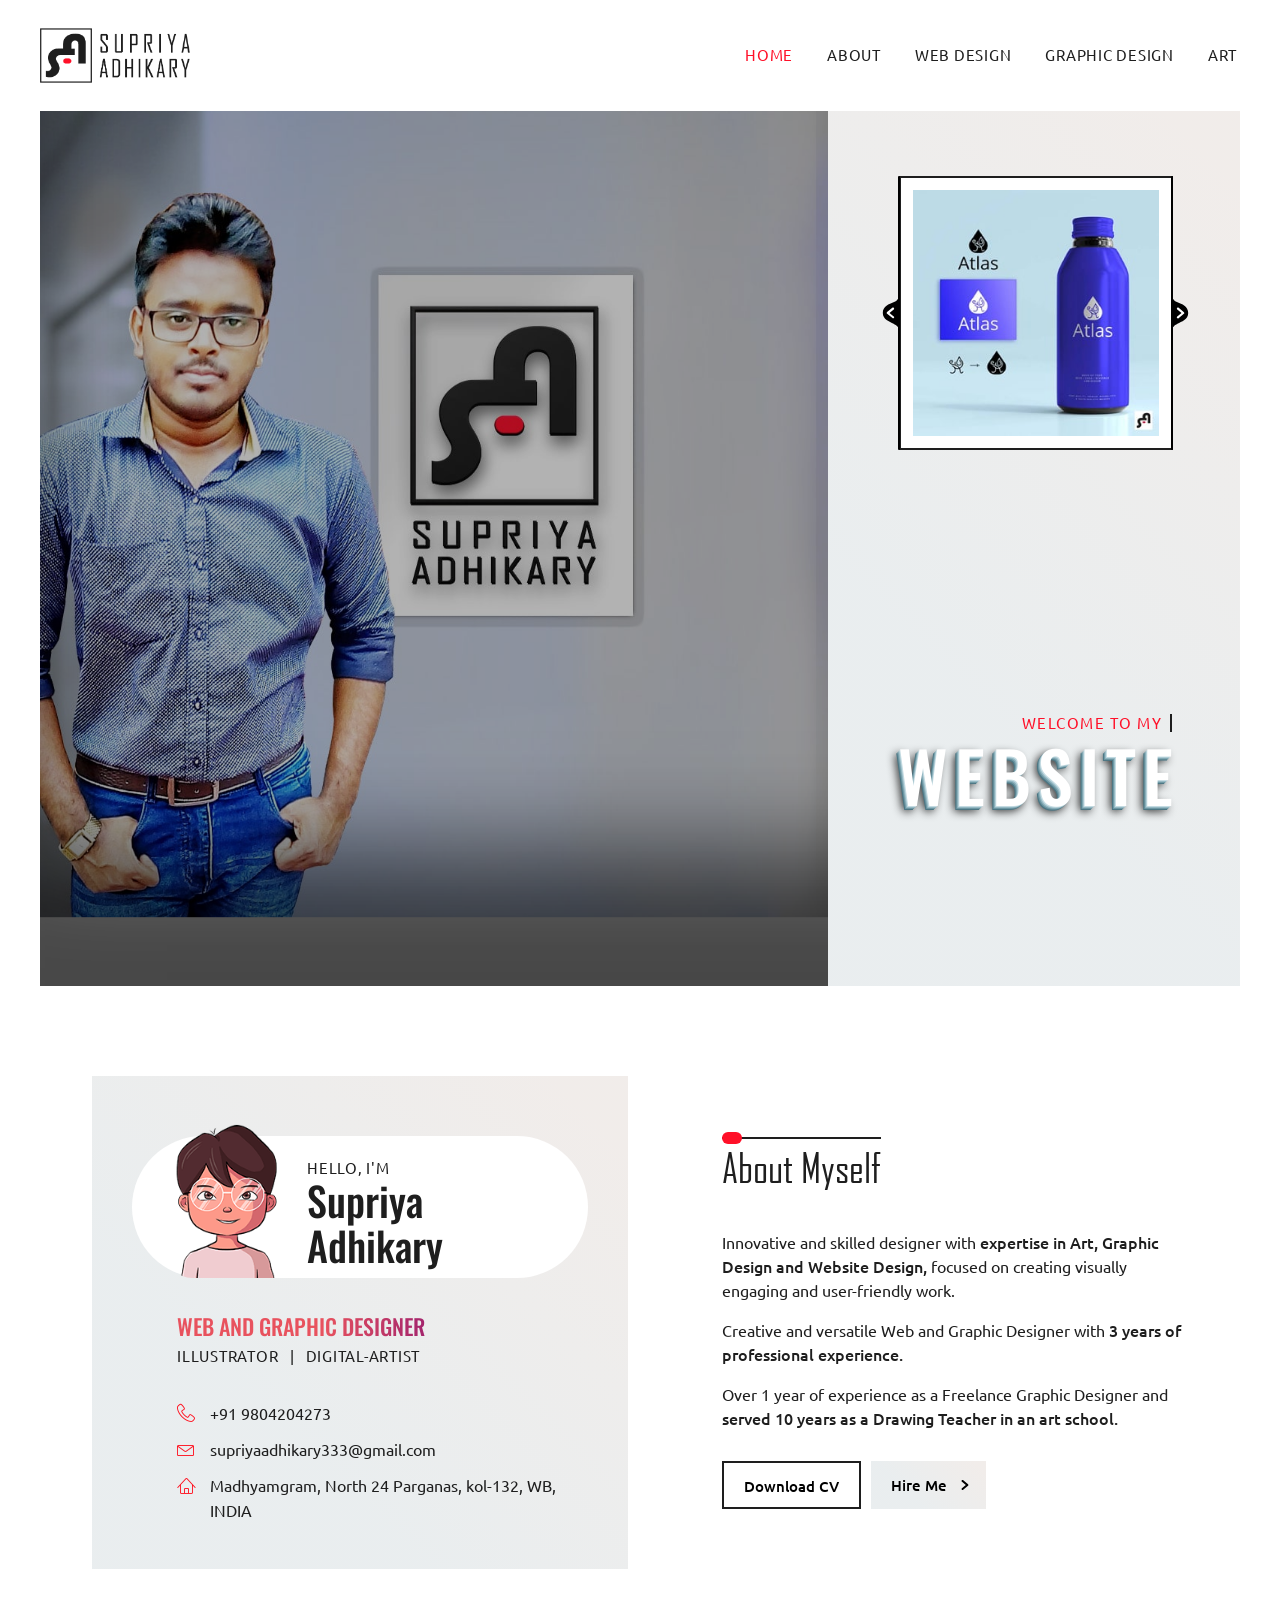
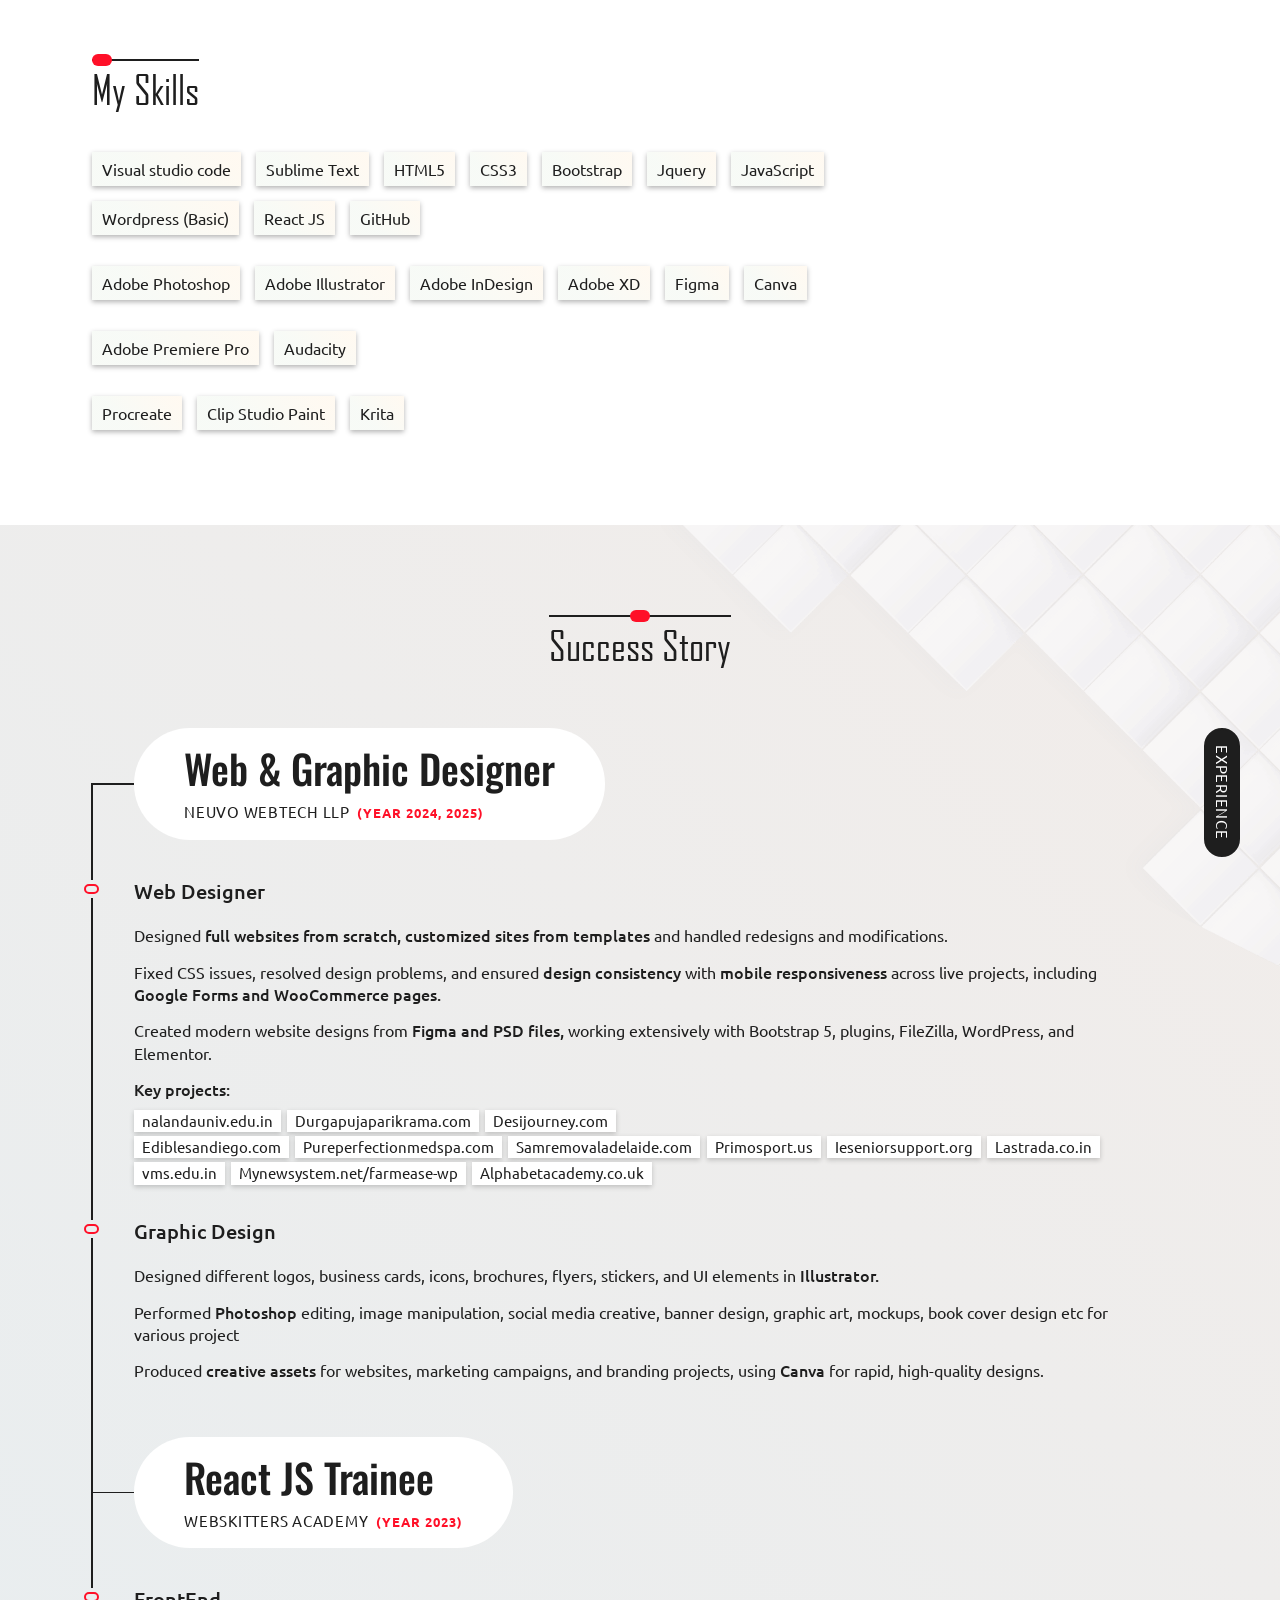
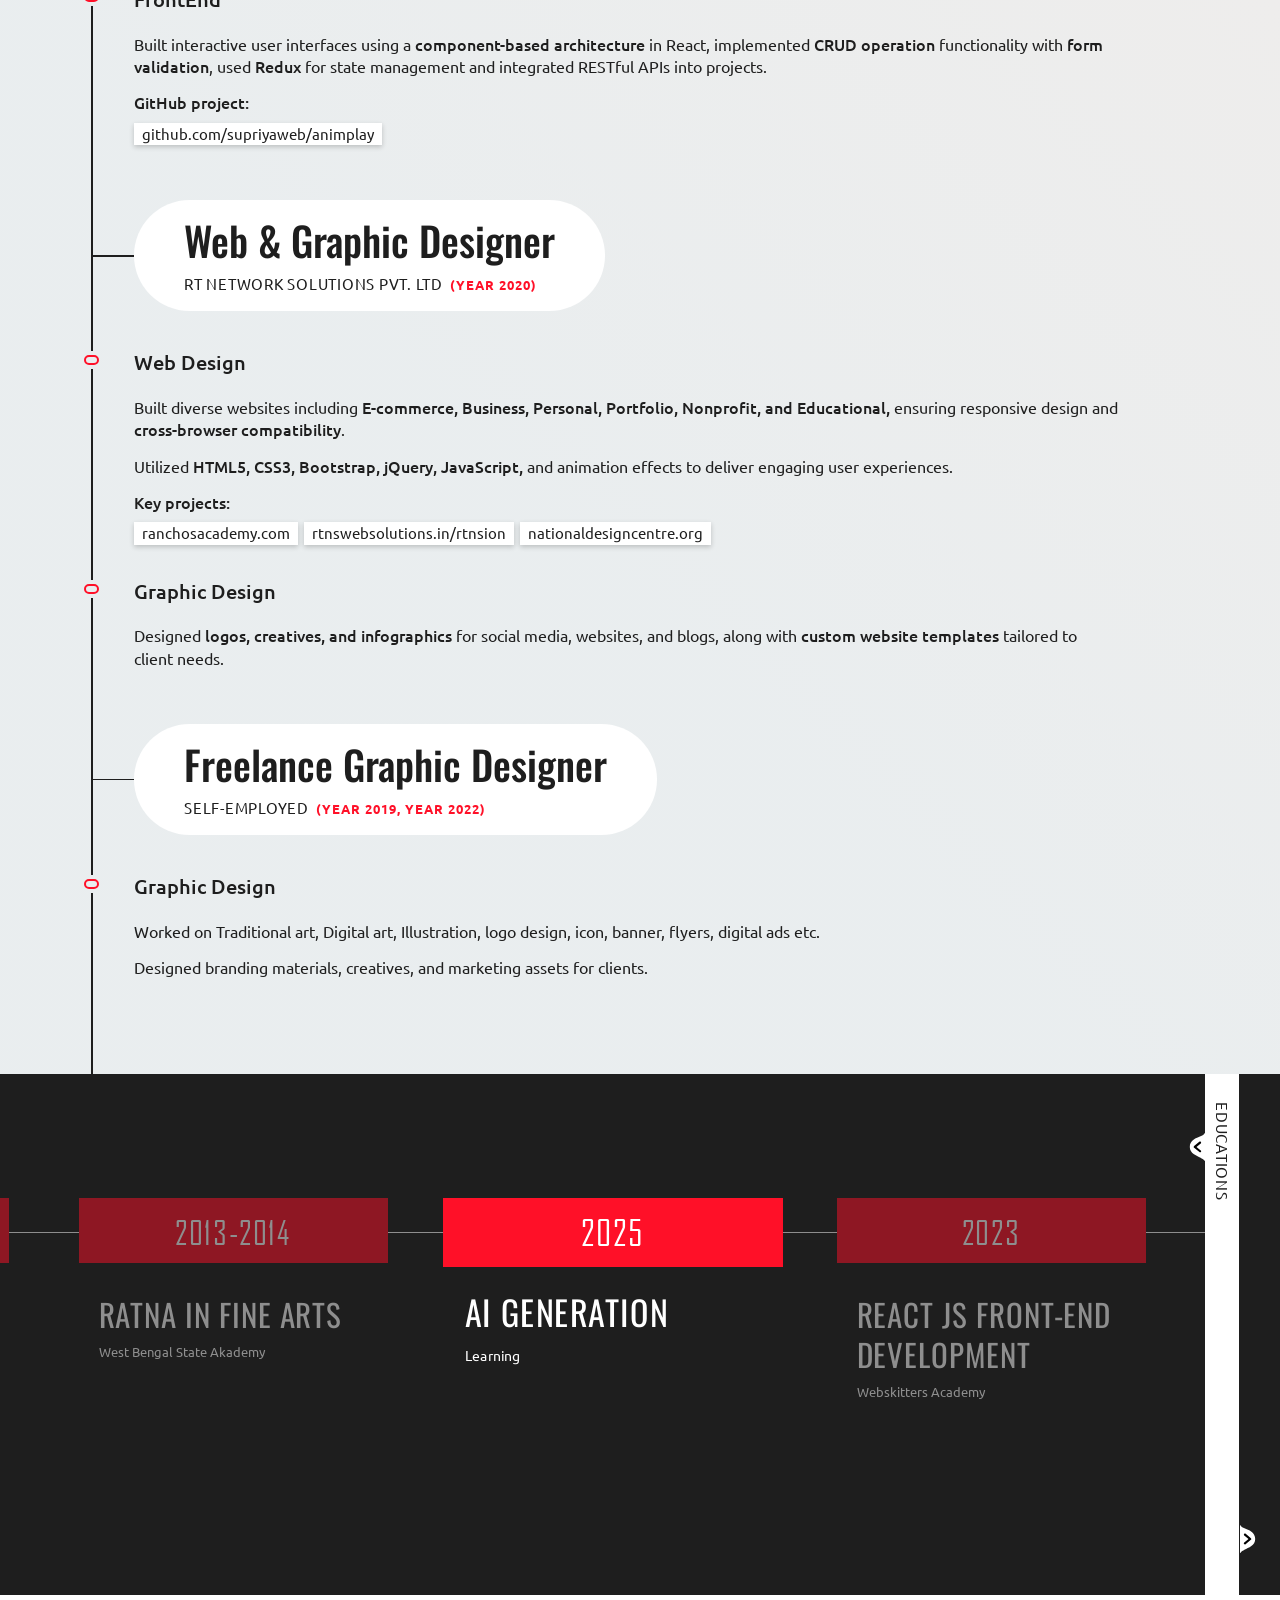
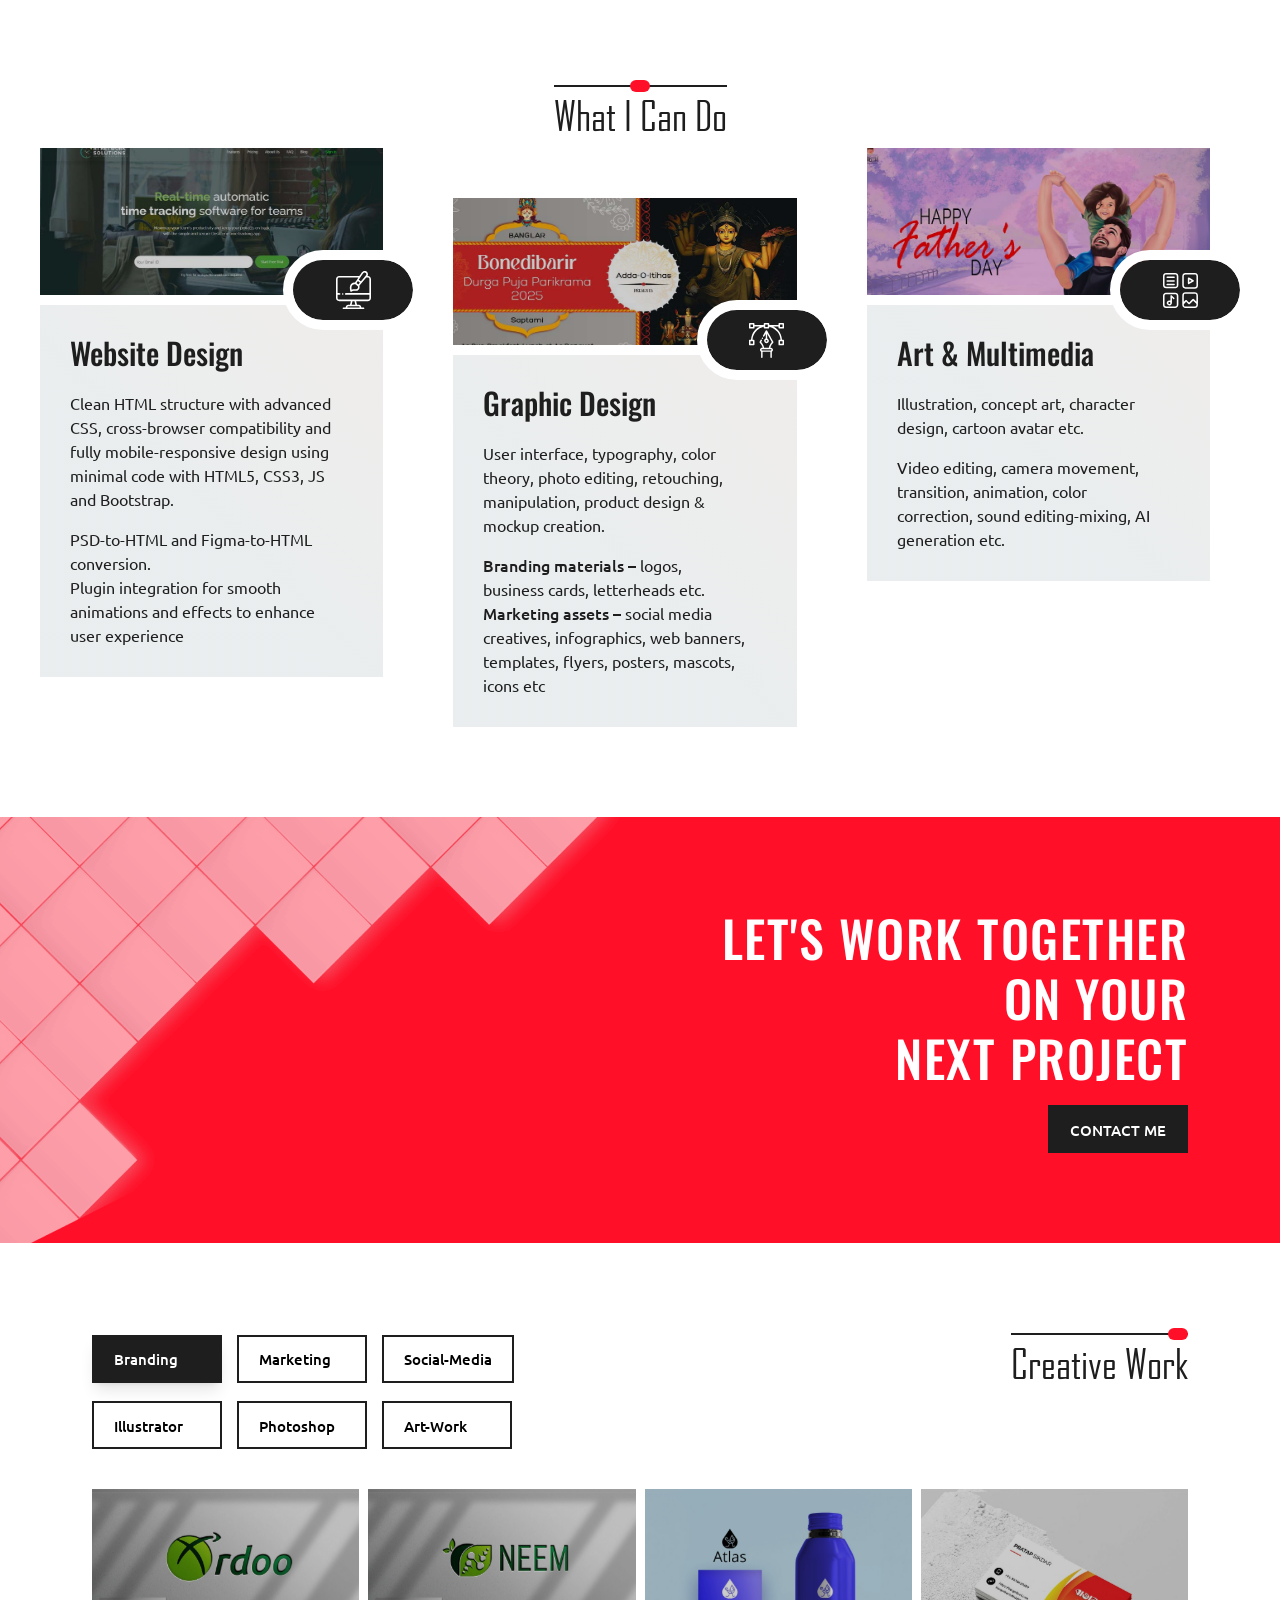
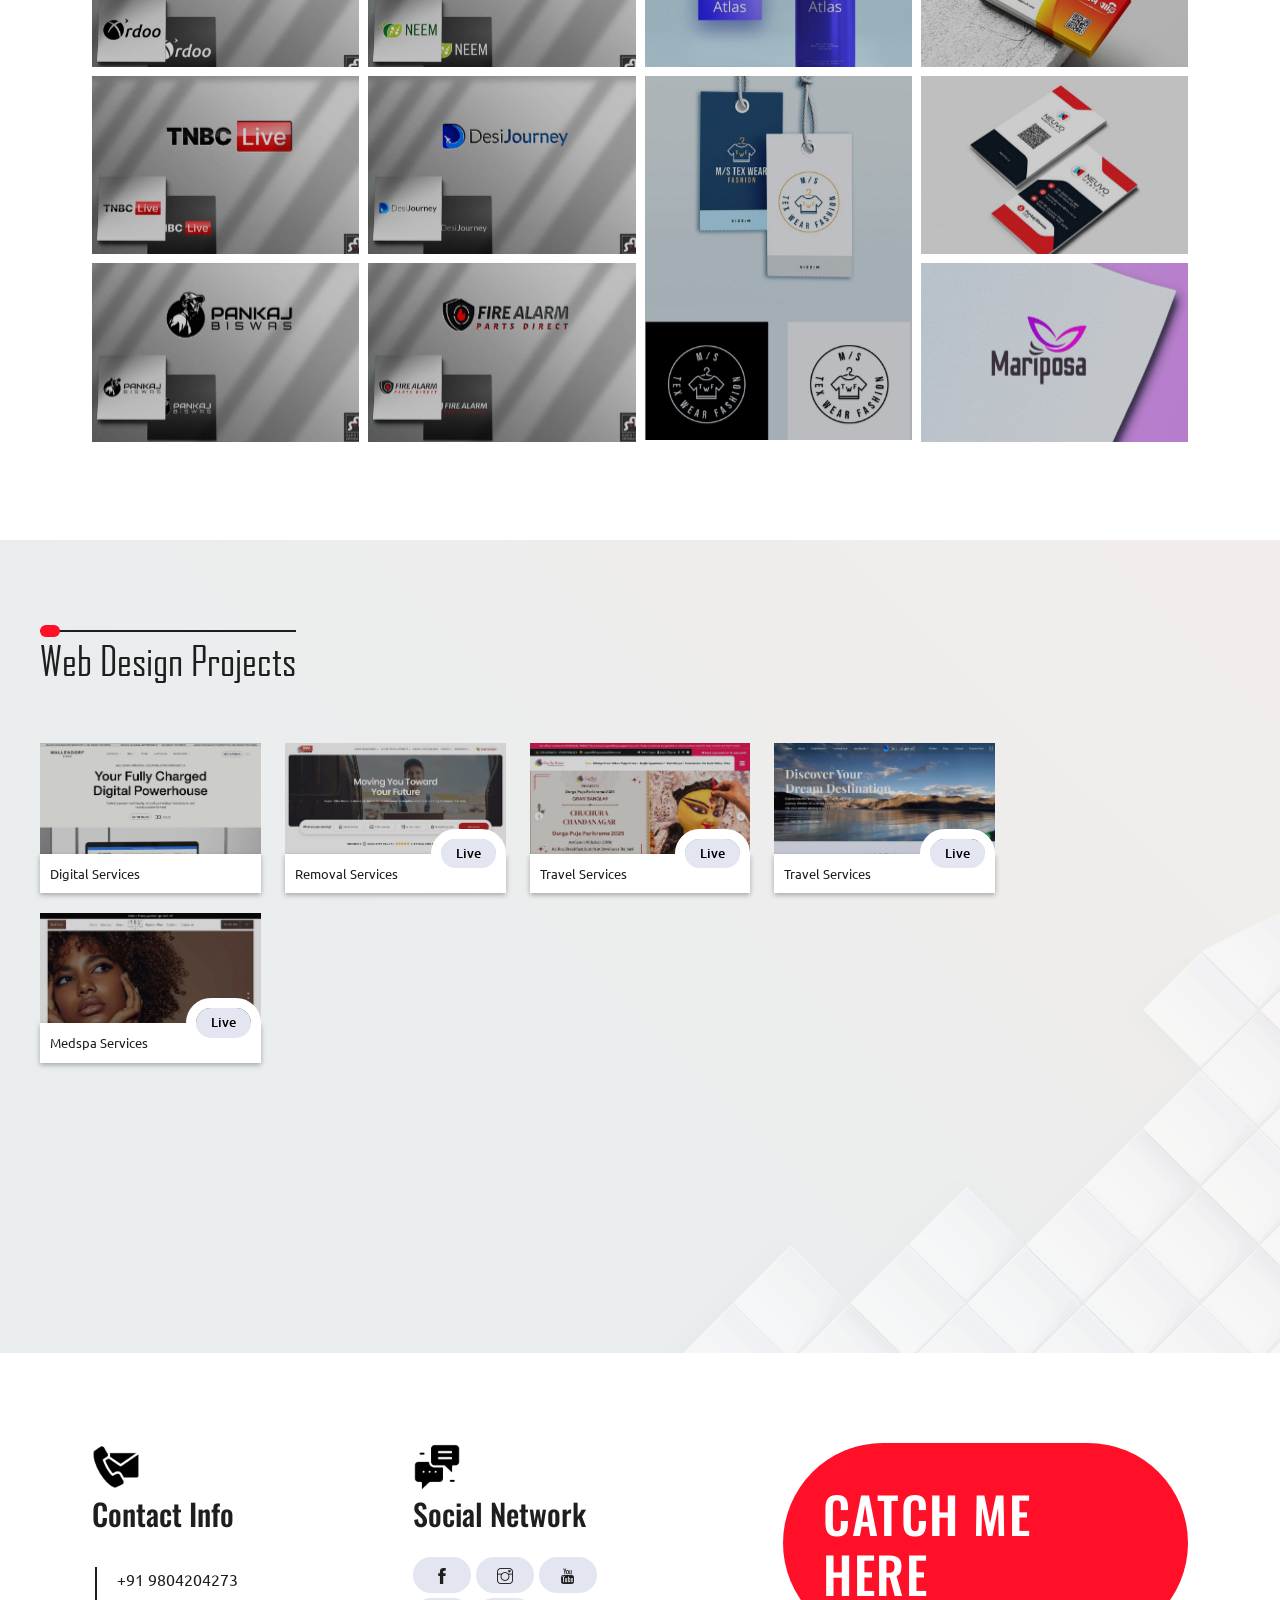
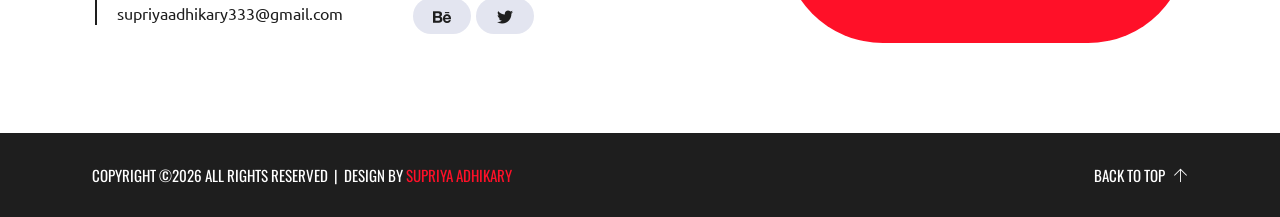
==== commit 53706ee7: "update styles atmt4" ====
--- a/index.html
+++ b/index.html
@@ -25,8 +25,12 @@
     <link rel="stylesheet" href="css/themify-icons.css" />
     <link rel="stylesheet" href="fonts/linericon/style.css" />
 
+    <link href="https://fonts.googleapis.com/css2?family=Oswald:wght@200;300;400;500;600;700&display=swap" rel="stylesheet">
+    <link href="https://fonts.googleapis.com/css2?family=Ubuntu:wght@300;400;500;700&display=swap" rel="stylesheet">
+    
     <link rel="stylesheet" type="text/css" href="css/style.css" />
     <link rel="stylesheet" type="text/css" href="css/media.css" />
+
 
 
 
--- a/css/style.css
+++ b/css/style.css
@@ -12,35 +12,38 @@
     font-weight: normal;
     font-style: normal;
 }
-@import url('https://fonts.googleapis.com/css2?family=Ubuntu:wght@300;400;500;700&display=swap');
-@import url('https://fonts.googleapis.com/css2?family=Oswald:wght@200;300;400;500;600;700&display=swap');
+/* @import url('https://fonts.googleapis.com/css2?family=Ubuntu:ital,wght@0,300;0,400;0,500;0,700;1,300;1,400;1,500;1,700&display=swap'); */
+/* @import url('https://fonts.googleapis.com/css2?family=Oswald:wght@200..700&display=swap'); */
 
 @import url('jquery.fancybox.min.css');
 
 
 *{
-  margin: 0px;
-  padding: 0px;
-  font-family: 'Ubuntu', sans-serif, 'Oswald', sans-serif;
+  margin: 0;
+  padding: 0;
+  box-sizing: border-box;
 }
 body {
-  font-family: 'Ubuntu', sans-serif, 'Oswald', sans-serif;
-}
-html {
+  font-family: 'Ubuntu', Arial, sans-serif;
+  font-size: 16px;
+  color: #1e1e1e;
   scroll-behavior: smooth;
   overflow-x: hidden;
 }
+/* html {
+  scroll-behavior: smooth;
+  overflow-x: hidden;
+} */
 
 h2,h3,h4,h5,h6{
   font-family: 'Oswald', sans-serif;
-  /* color: #9f216e; */
+  font-weight: 500;
 }
 p{
   font-family: 'Ubuntu', sans-serif;
-  font-size: 16px;
-  color: #1e1e1e;
+  /* font-size: 16px; */
+  /* color: #1e1e1e; */
   /* color: #5a6771; */
-  /* font-weight: 500; */
 }
 a {
   text-decoration: none !important;
@@ -219,8 +222,8 @@
   position: absolute;
   top: 50%;
   left: 50%;
-  margin-top: -13px;
-  margin-left: -13px;
+  margin-top: -18px;
+  margin-left: -18px;
   border-radius: 60px;
   animation: loader 0.8s linear infinite;
   -webkit-animation: loader 0.8s linear infinite;
@@ -1777,6 +1780,7 @@
   border: none;
   padding: 28px 6px 12px 6px;
   margin-bottom: 0px;
+  display: block;
 }
 .educations_wrapper {
   display: flex;
--- a/css/media.css
+++ b/css/media.css
@@ -142,7 +142,7 @@
 		margin-left: 50px;
 	}
 	.intro_wrap img {
-        width: 95px;
+        width: 110px;
         border-radius: 0px;
     }
 	.intro_data h2 {
@@ -696,9 +696,9 @@
 	.about_img img {
     	max-width: 200px;
 	}
-	.intro_wrap img {
+	/* .intro_wrap img {
 		width: 80px;
-	}
+	} */
 	.intro_wrap {
         gap: 15px;
 	}
@@ -800,7 +800,7 @@
         gap: 10px;
     }
 	.intro_wrap img {
-        width: 70px;
+        width: 80px;
     }
 	.intro_data h2 {
         font-size: 30px;
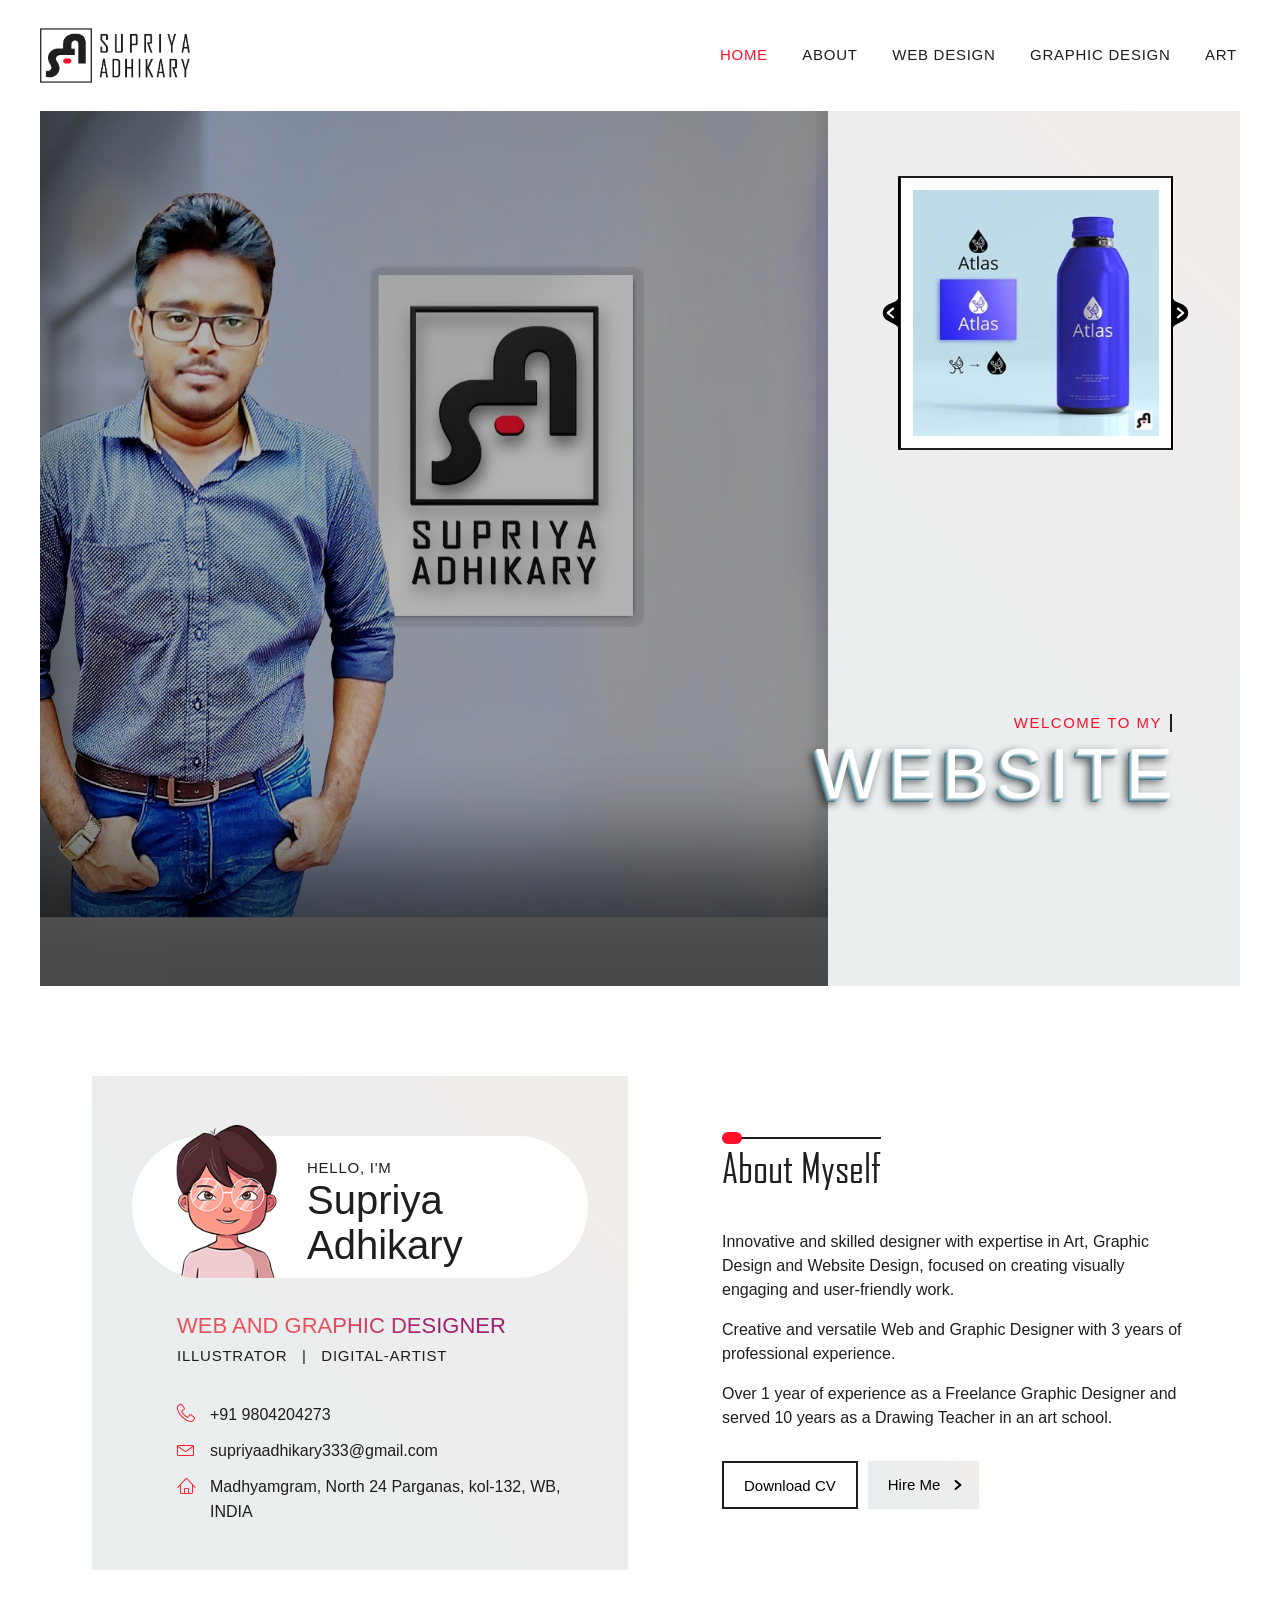
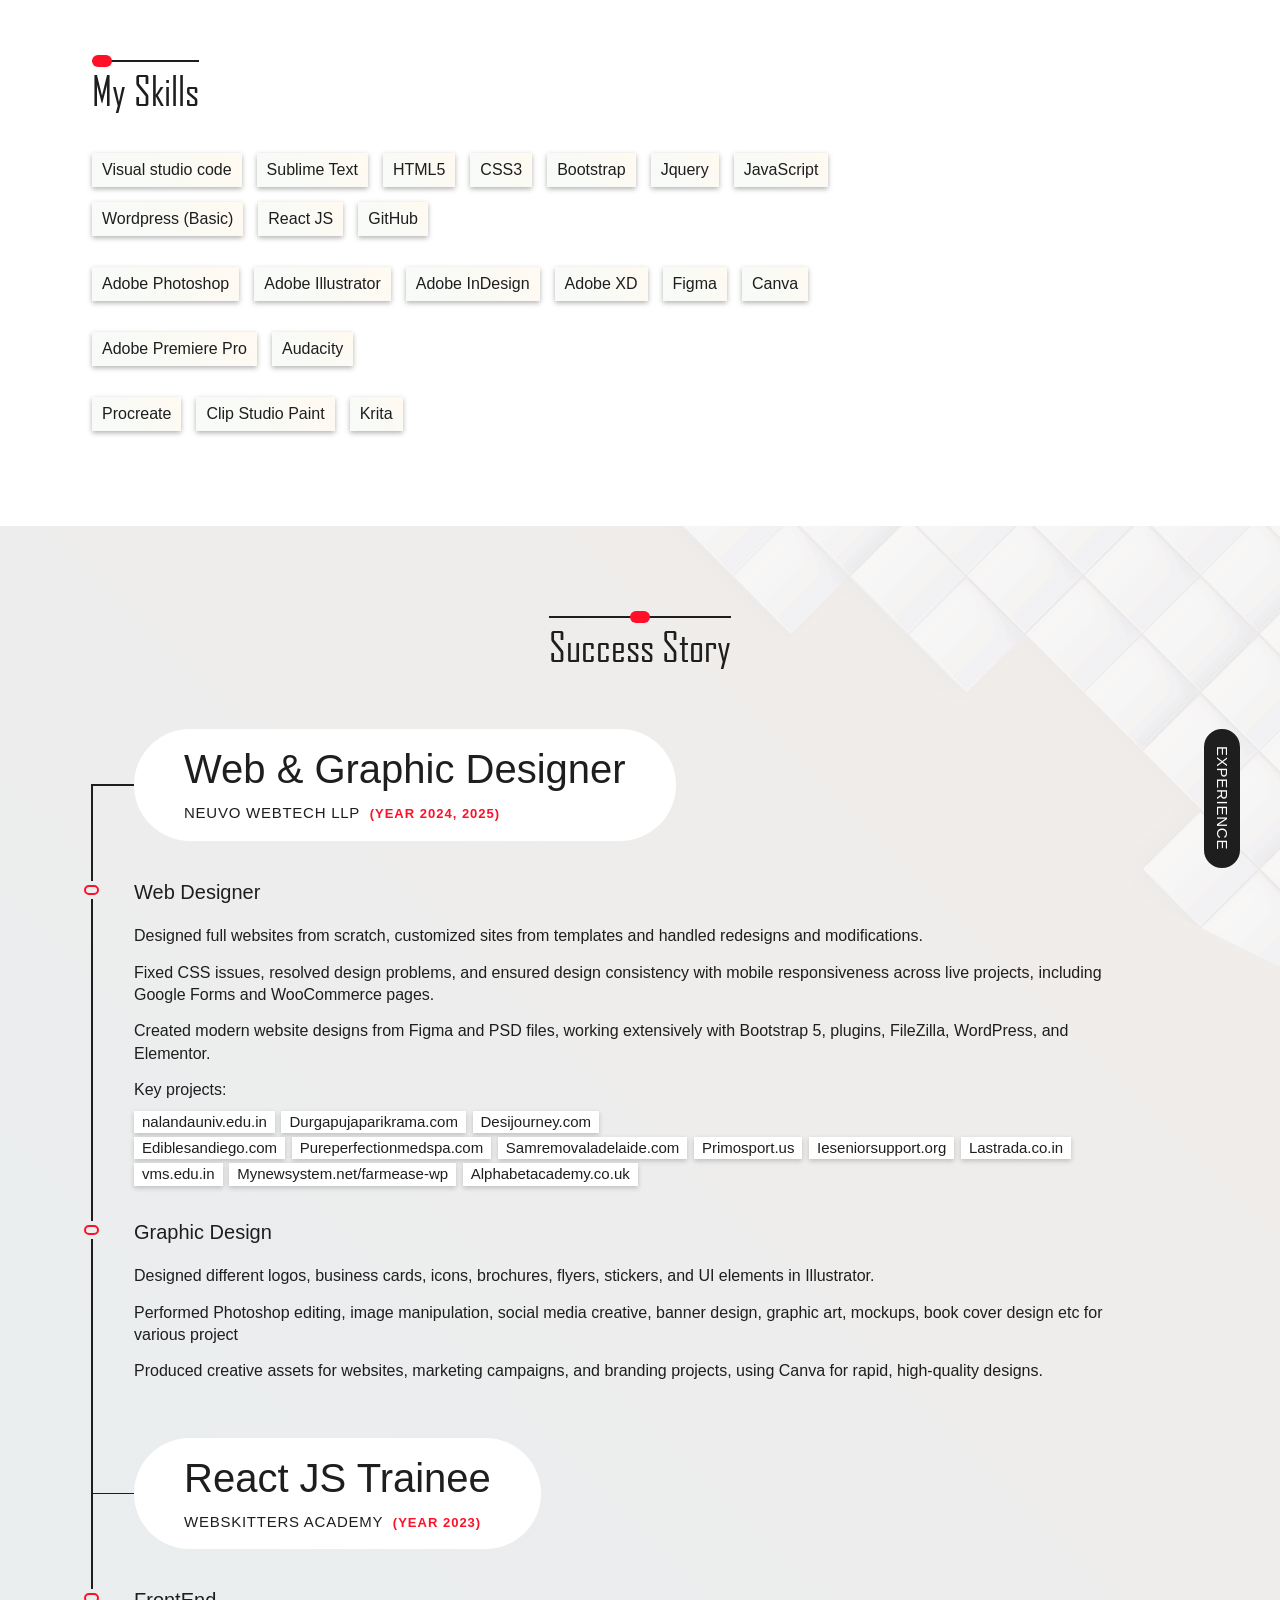
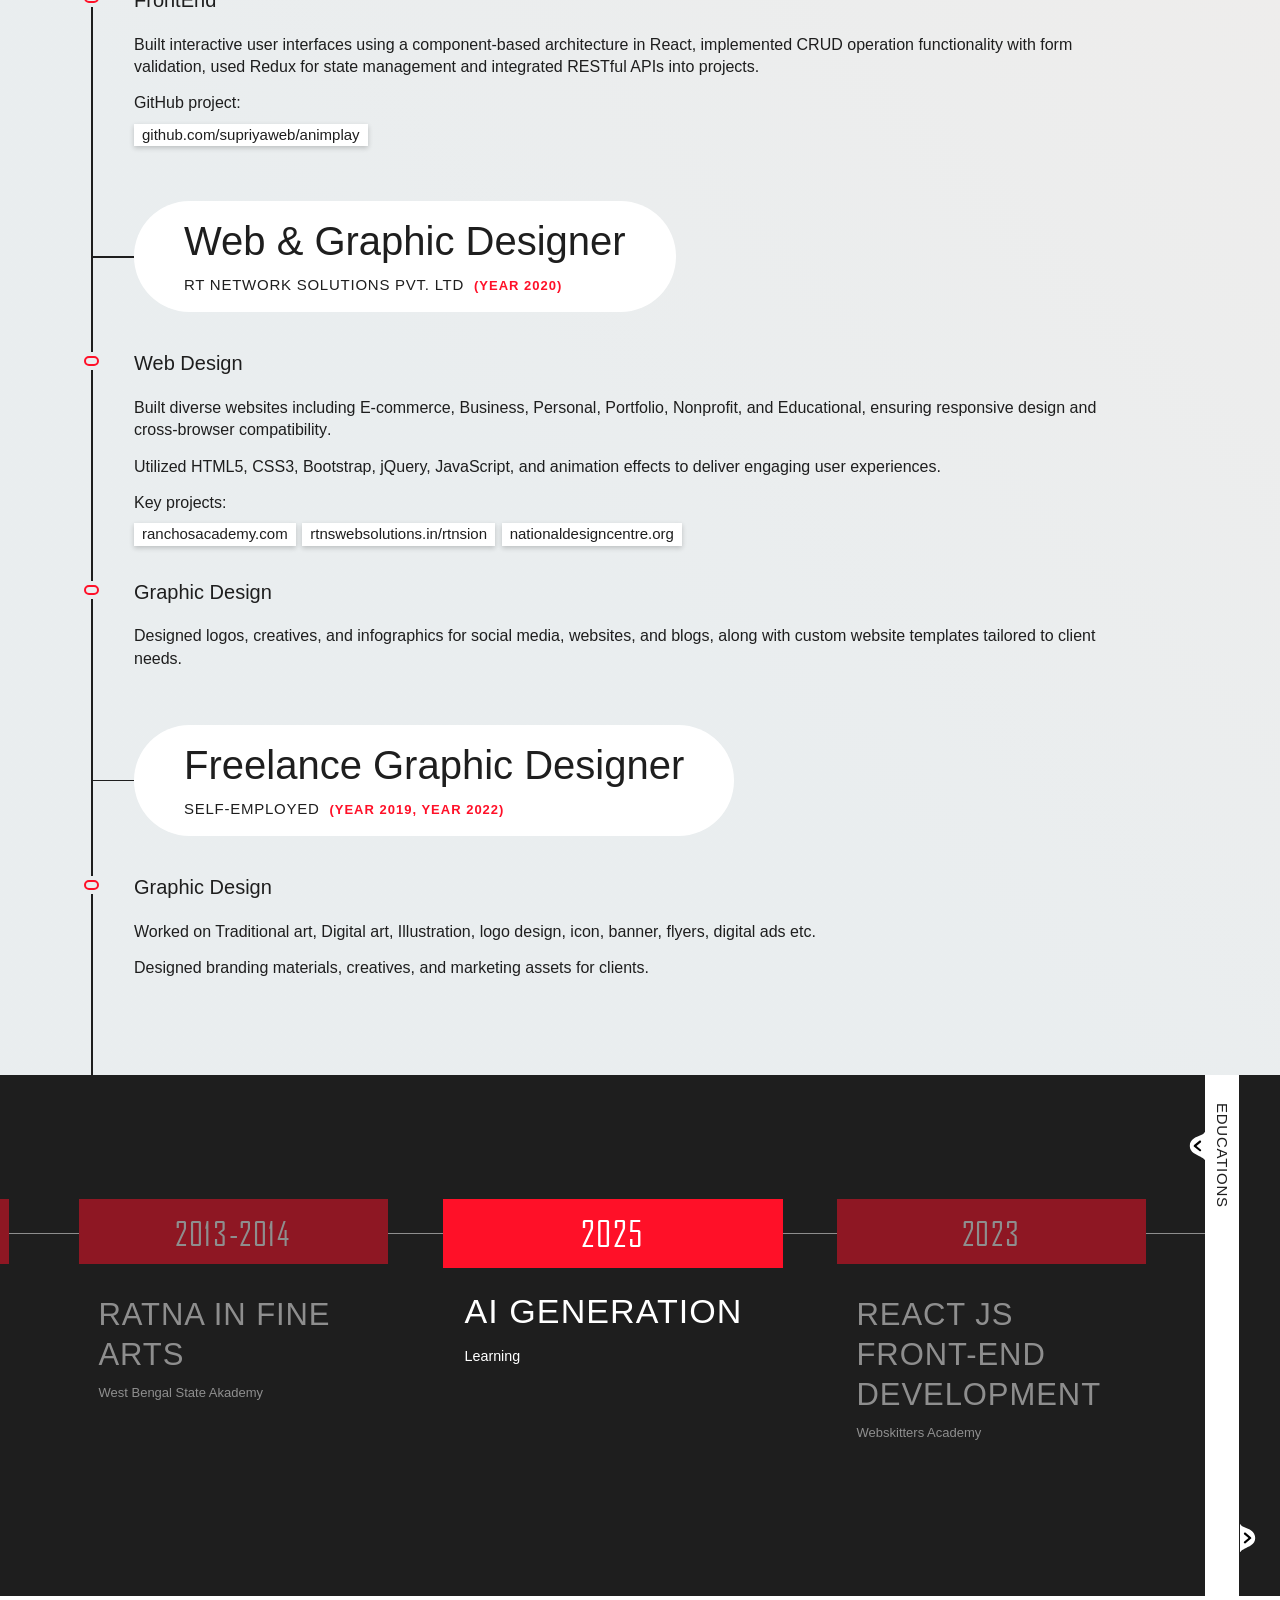
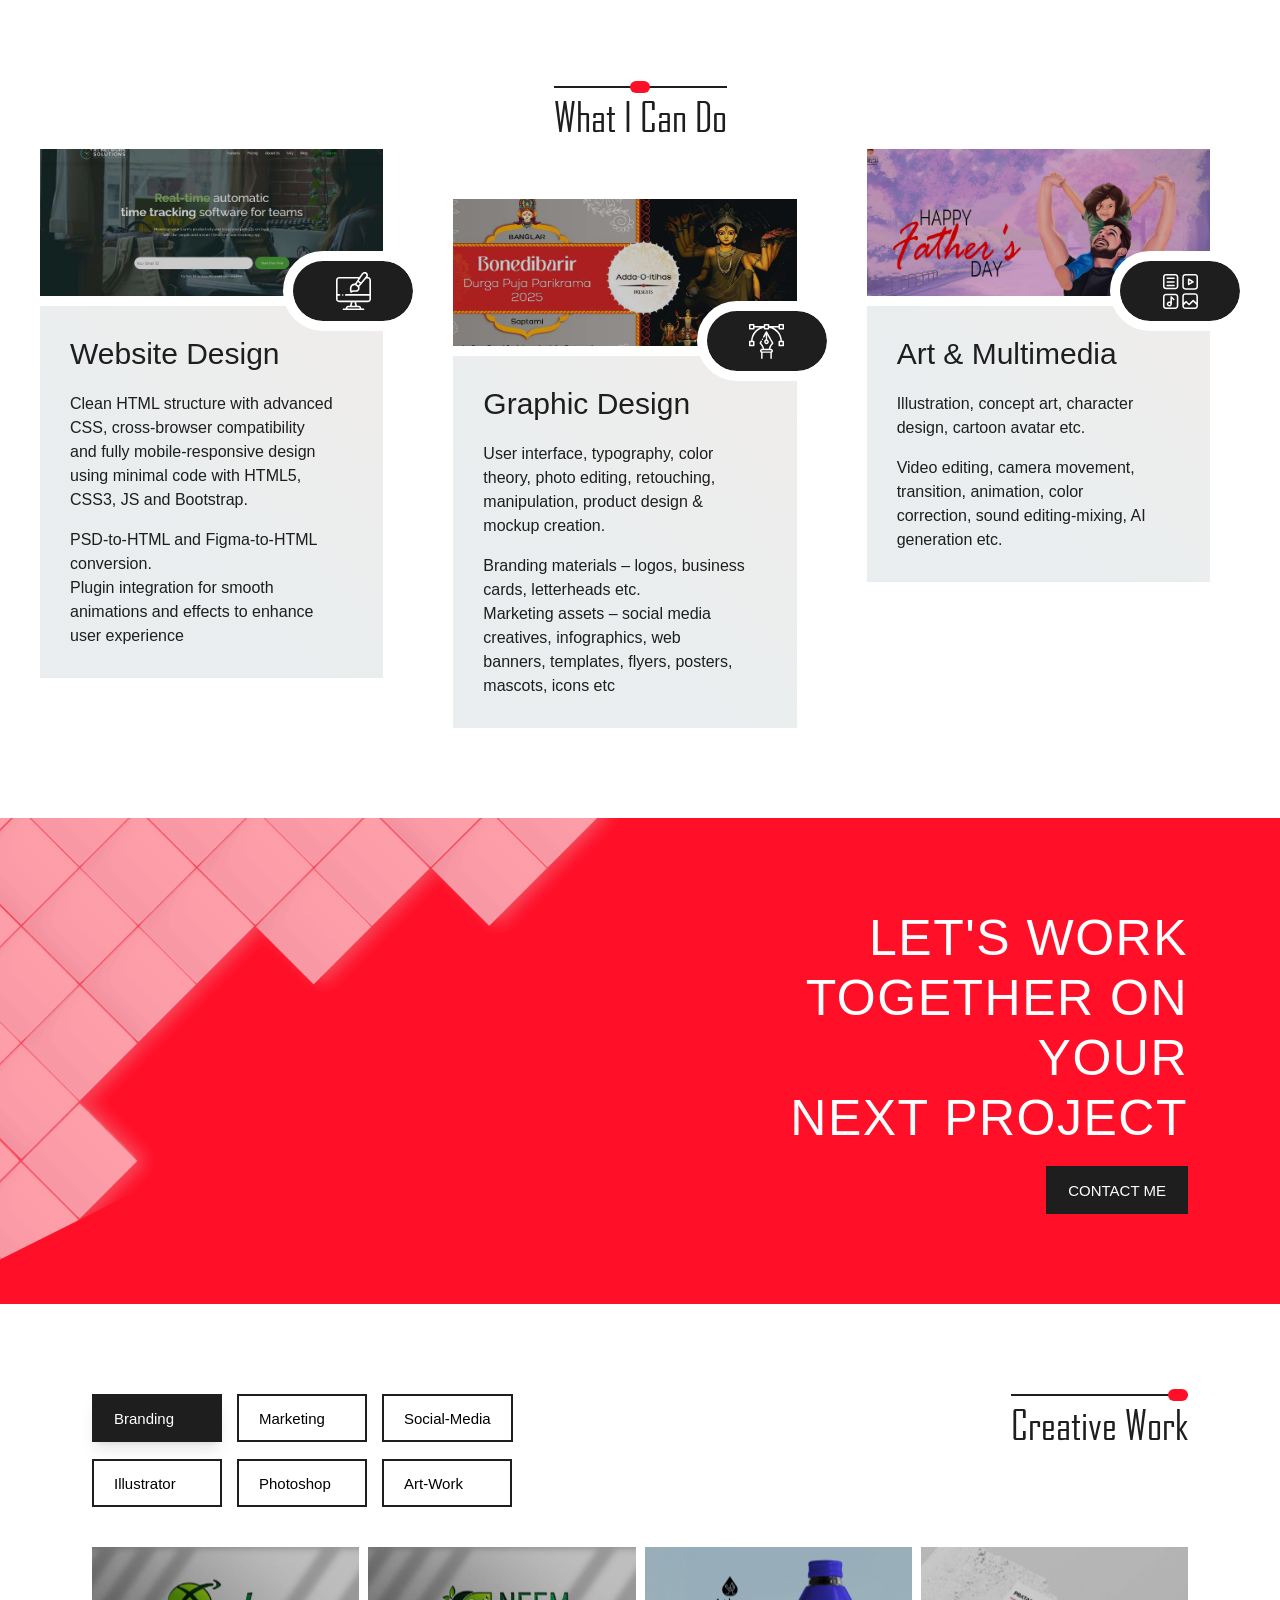
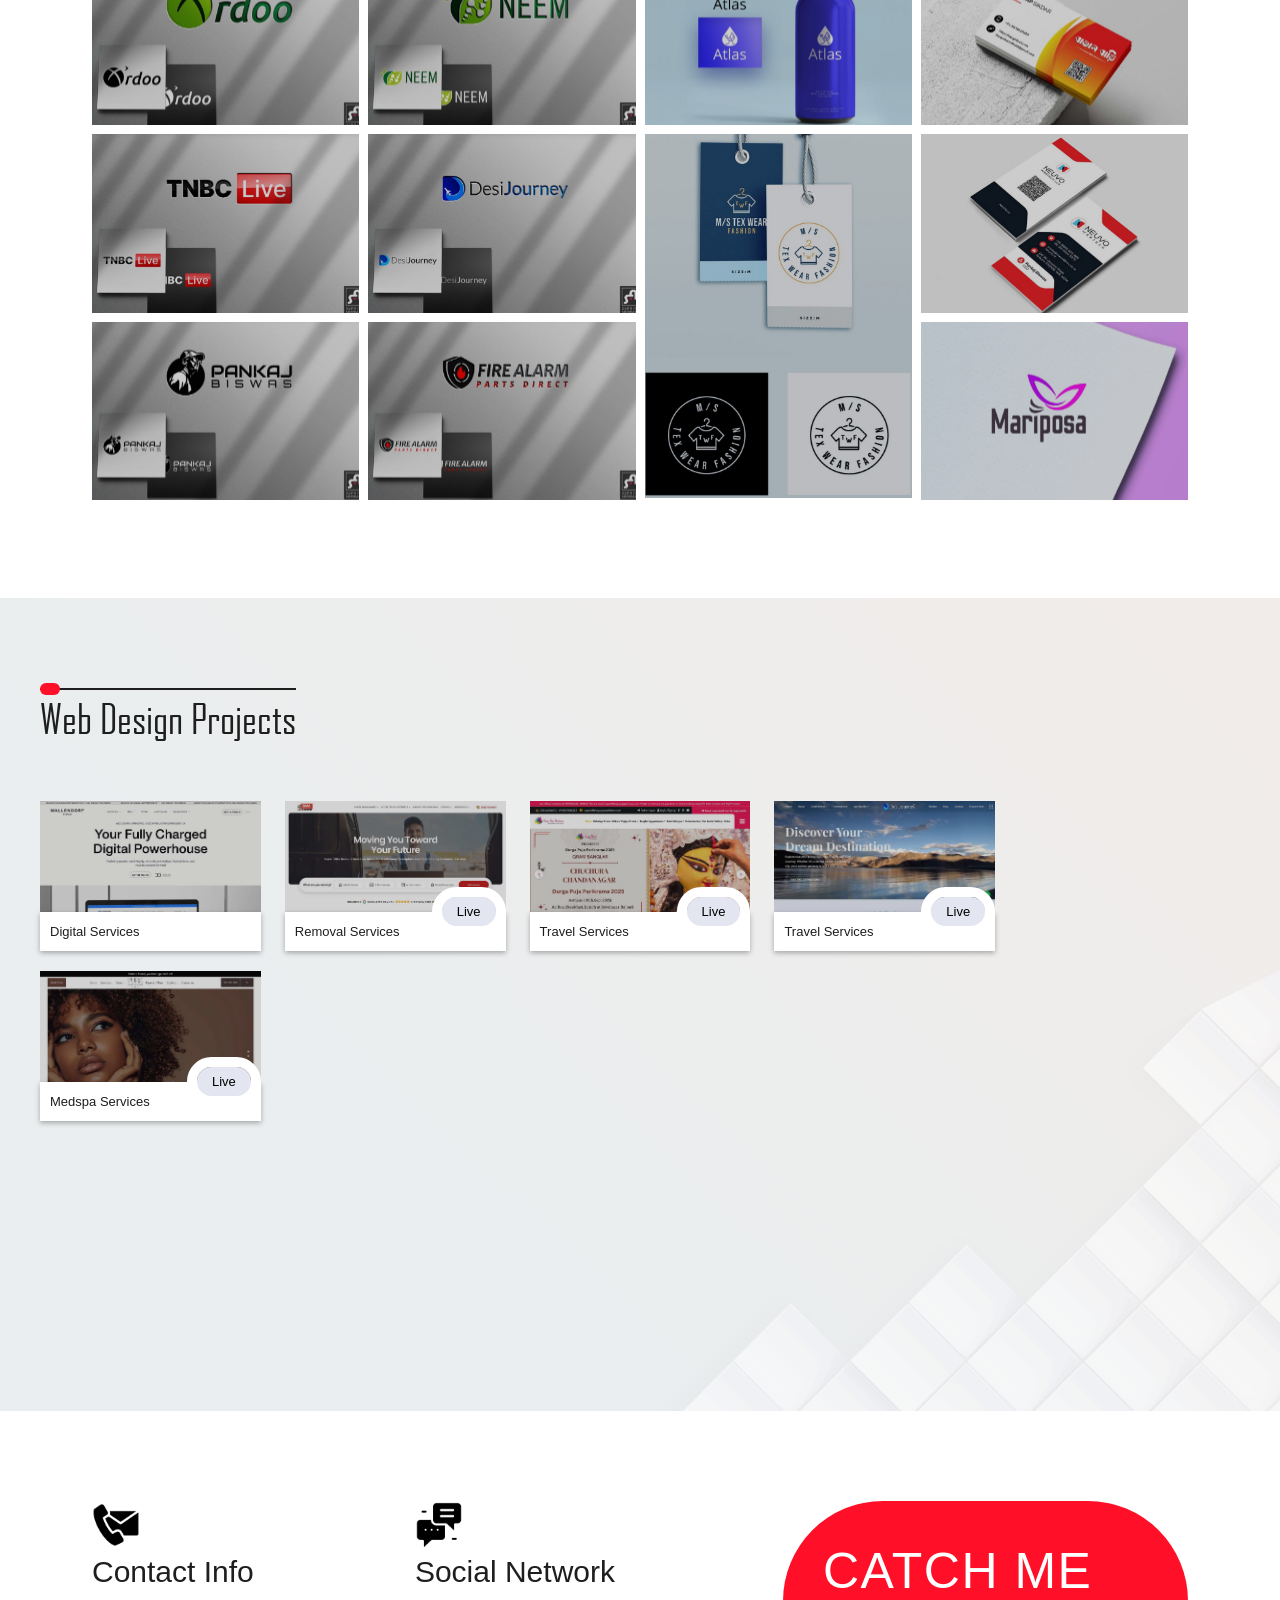
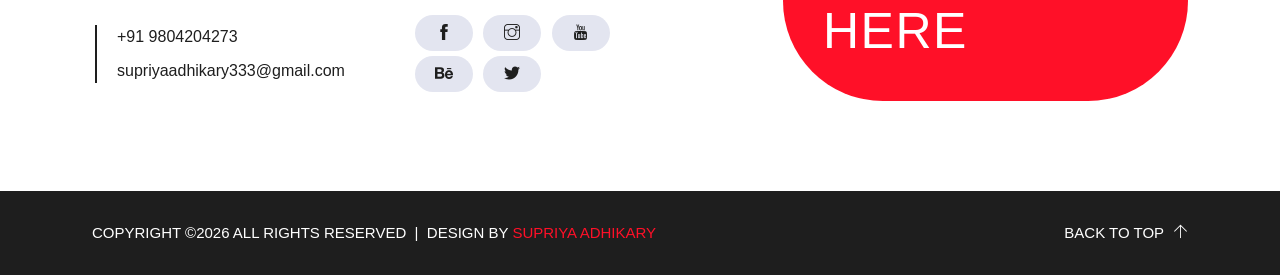
==== commit 26d349d9: "update styles atmt5" ====
--- a/index.html
+++ b/index.html
@@ -24,9 +24,6 @@
 
     <link rel="stylesheet" href="css/themify-icons.css" />
     <link rel="stylesheet" href="fonts/linericon/style.css" />
-
-    <link href="https://fonts.googleapis.com/css2?family=Oswald:wght@200;300;400;500;600;700&display=swap" rel="stylesheet">
-    <link href="https://fonts.googleapis.com/css2?family=Ubuntu:wght@300;400;500;700&display=swap" rel="stylesheet">
     
     <link rel="stylesheet" type="text/css" href="css/style.css" />
     <link rel="stylesheet" type="text/css" href="css/media.css" />
--- a/css/style.css
+++ b/css/style.css
@@ -12,8 +12,8 @@
     font-weight: normal;
     font-style: normal;
 }
-/* @import url('https://fonts.googleapis.com/css2?family=Ubuntu:ital,wght@0,300;0,400;0,500;0,700;1,300;1,400;1,500;1,700&display=swap'); */
-/* @import url('https://fonts.googleapis.com/css2?family=Oswald:wght@200..700&display=swap'); */
+@import url('https://fonts.googleapis.com/css2?family=Ubuntu:ital,wght@0,300;0,400;0,500;0,700;1,300;1,400;1,500;1,700&display=swap');
+@import url('https://fonts.googleapis.com/css2?family=Oswald:wght@200..700&display=swap');
 
 @import url('jquery.fancybox.min.css');
 
--- a/css/media.css
+++ b/css/media.css
@@ -142,7 +142,7 @@
 		margin-left: 50px;
 	}
 	.intro_wrap img {
-        width: 110px;
+        width: 100px;
         border-radius: 0px;
     }
 	.intro_data h2 {
@@ -800,7 +800,7 @@
         gap: 10px;
     }
 	.intro_wrap img {
-        width: 80px;
+        width: 70px;
     }
 	.intro_data h2 {
         font-size: 30px;
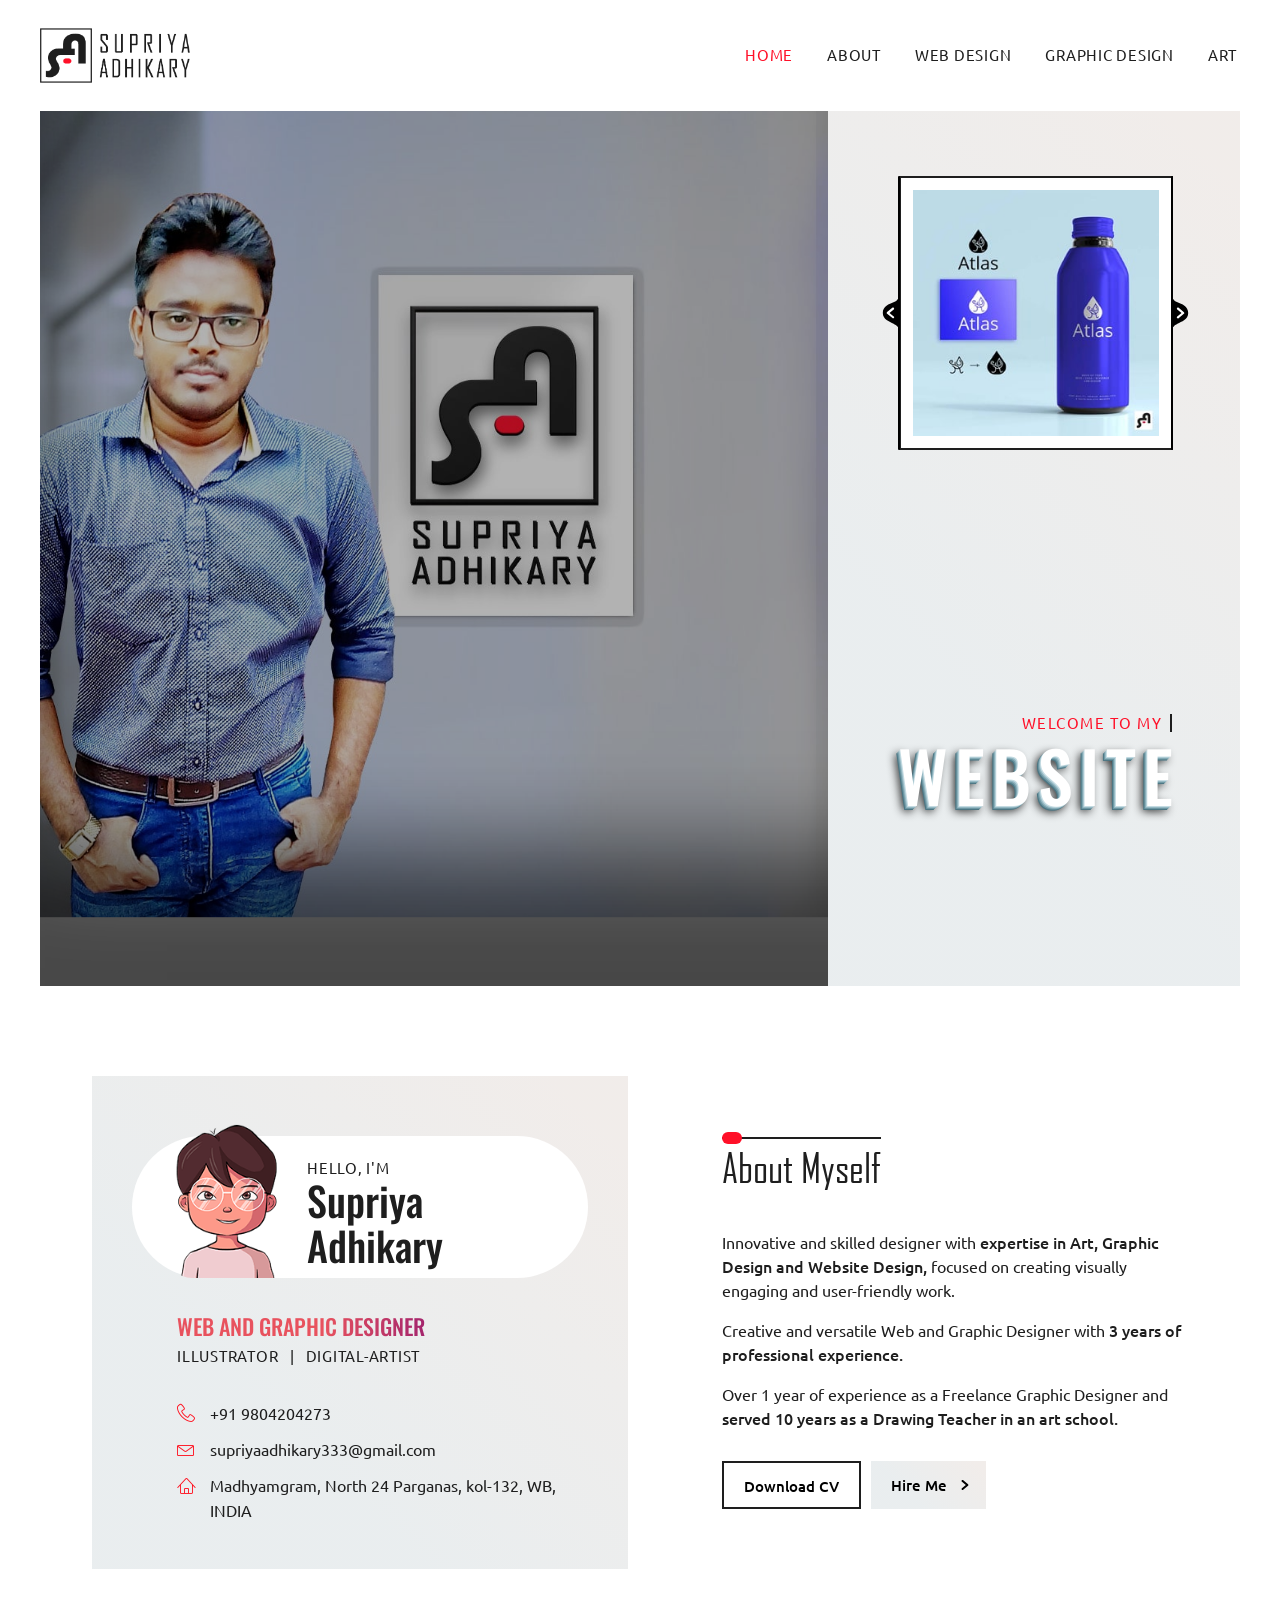
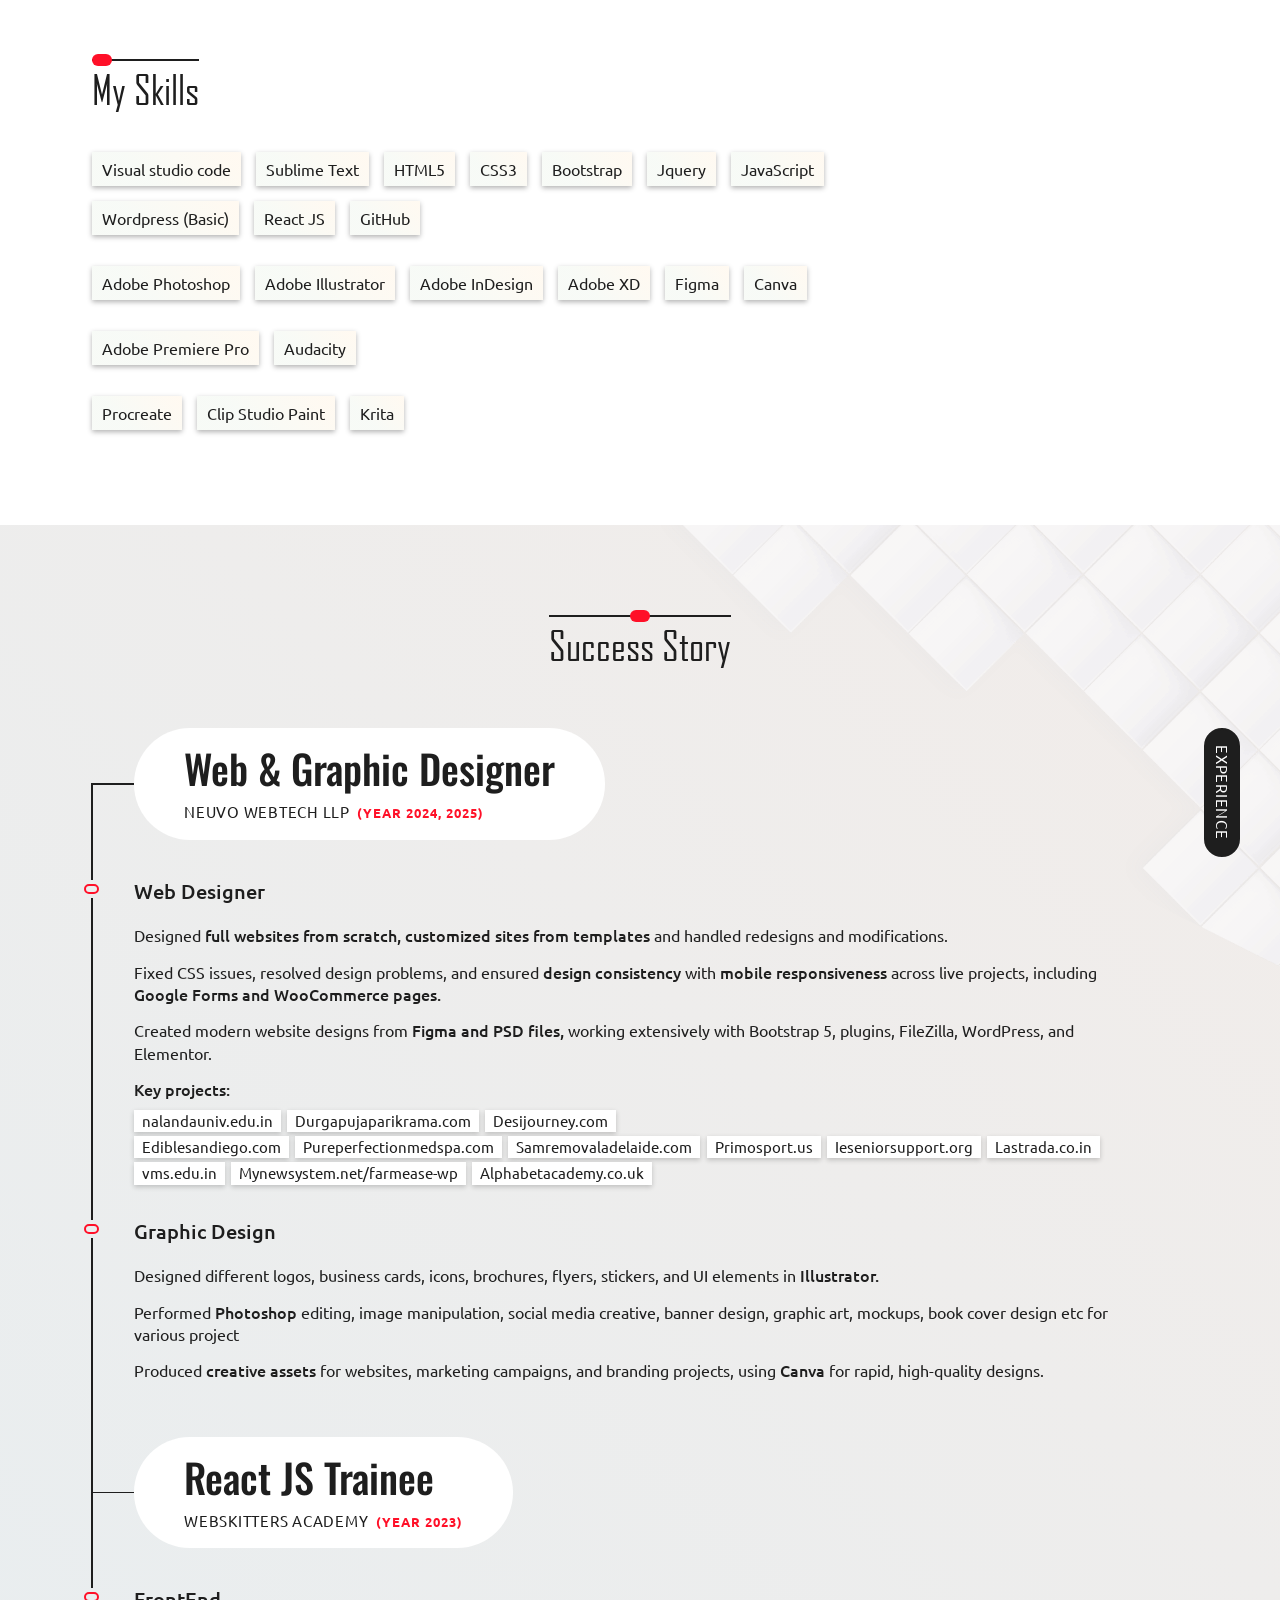
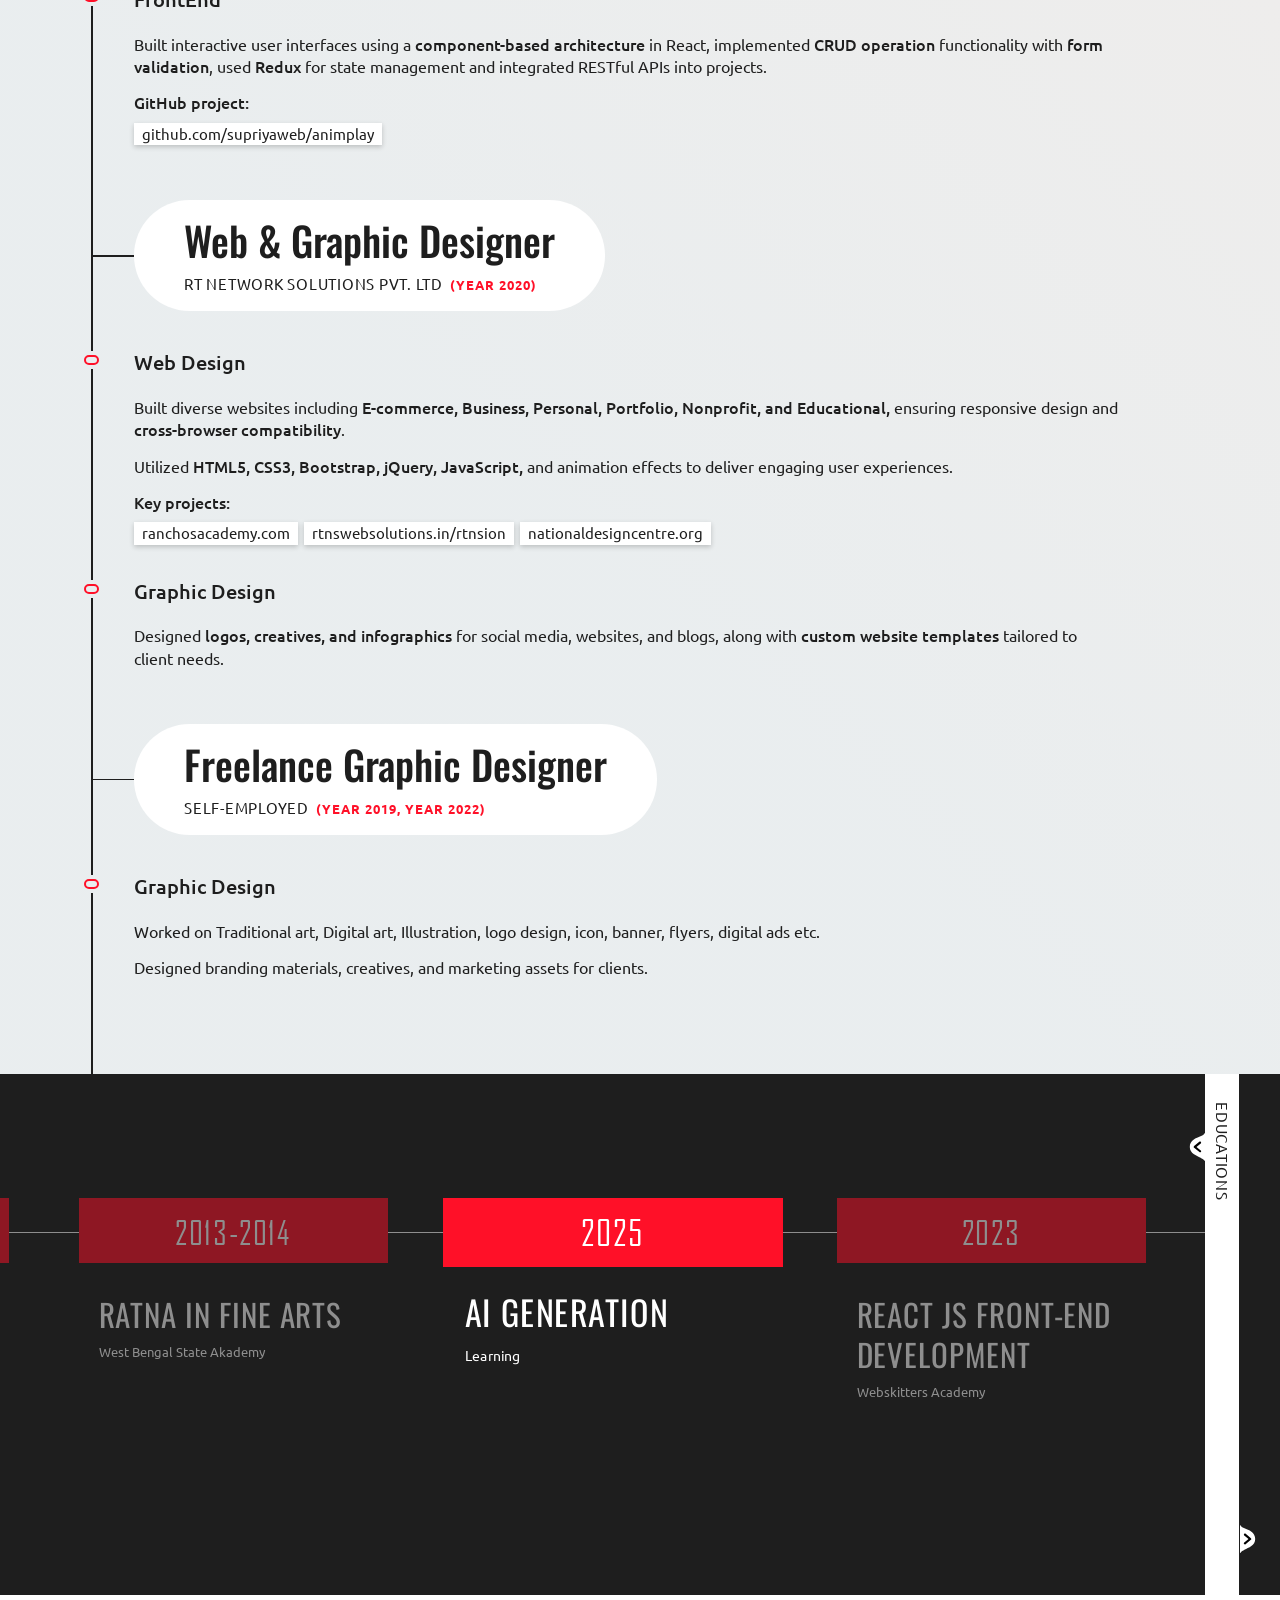
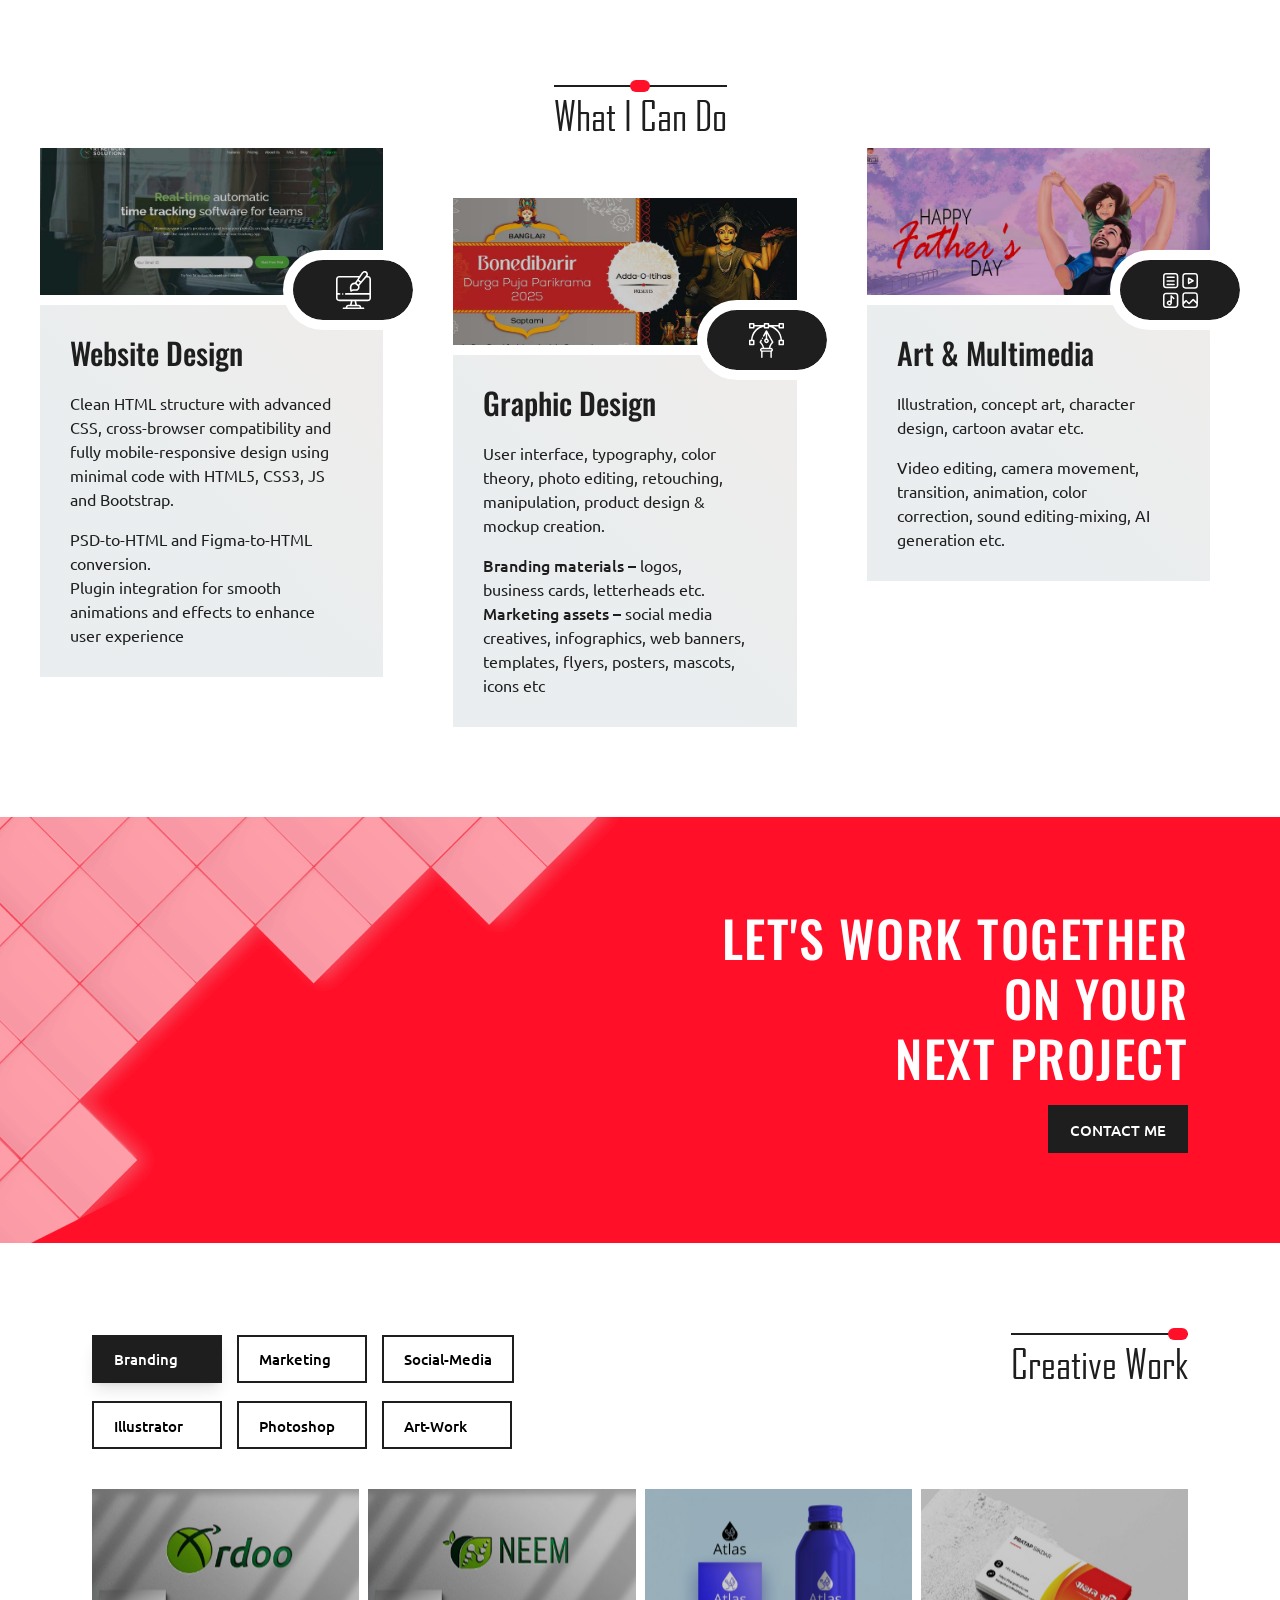
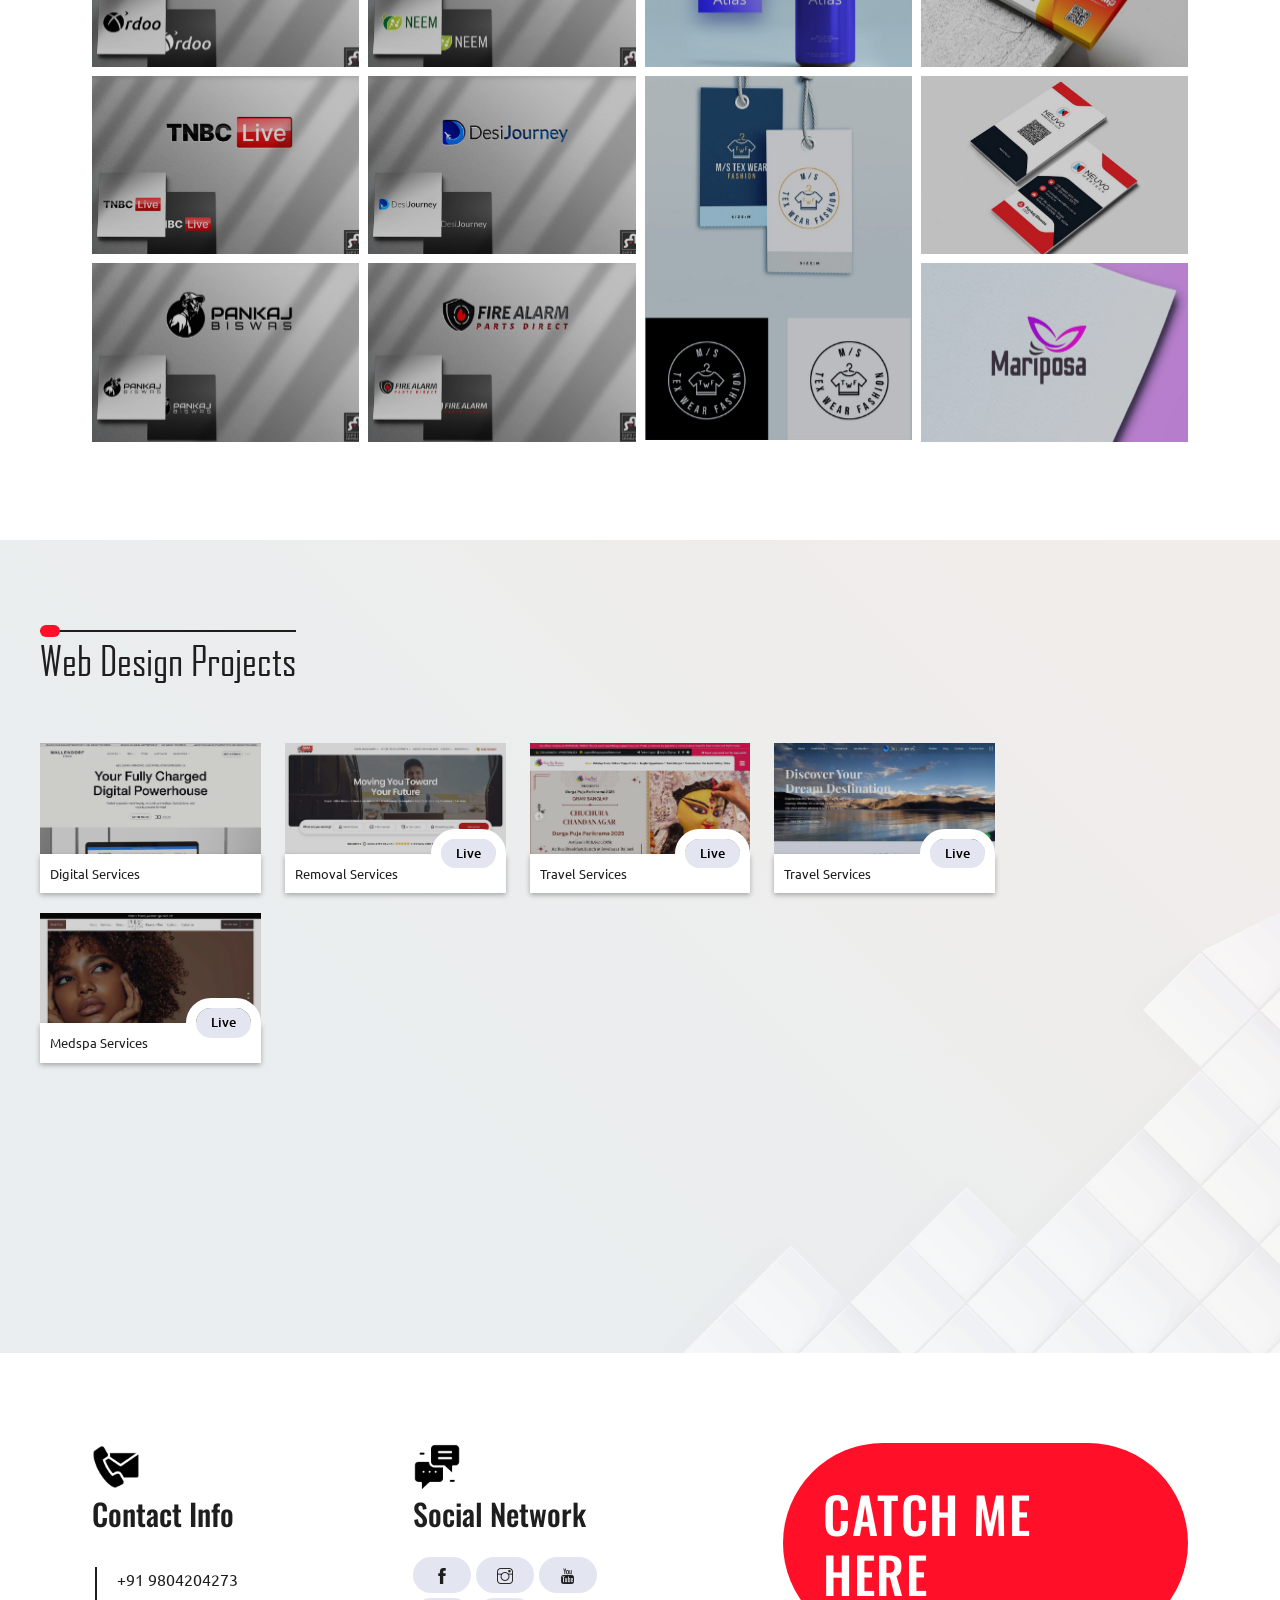
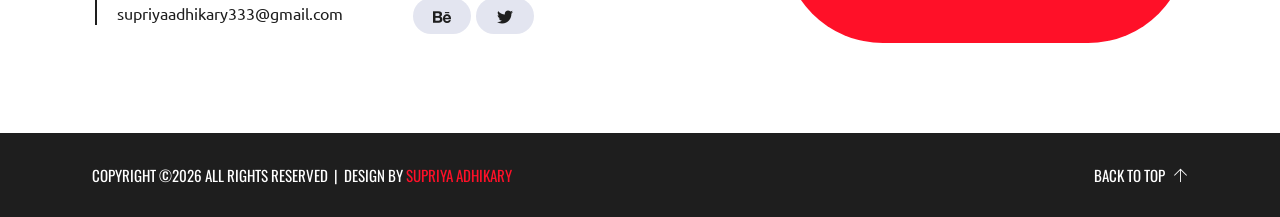
==== commit 676df47e: "update styles atmt6" ====
--- a/index.html
+++ b/index.html
@@ -24,6 +24,9 @@
 
     <link rel="stylesheet" href="css/themify-icons.css" />
     <link rel="stylesheet" href="fonts/linericon/style.css" />
+
+    <link href="https://fonts.googleapis.com/css2?family=Oswald:wght@200;300;400;500;600;700&display=swap" rel="stylesheet">
+    <link href="https://fonts.googleapis.com/css2?family=Ubuntu:wght@300;400;500;700&display=swap" rel="stylesheet">
     
     <link rel="stylesheet" type="text/css" href="css/style.css" />
     <link rel="stylesheet" type="text/css" href="css/media.css" />
--- a/css/style.css
+++ b/css/style.css
@@ -12,8 +12,8 @@
     font-weight: normal;
     font-style: normal;
 }
-@import url('https://fonts.googleapis.com/css2?family=Ubuntu:ital,wght@0,300;0,400;0,500;0,700;1,300;1,400;1,500;1,700&display=swap');
-@import url('https://fonts.googleapis.com/css2?family=Oswald:wght@200..700&display=swap');
+/* @import url('https://fonts.googleapis.com/css2?family=Ubuntu:ital,wght@0,300;0,400;0,500;0,700;1,300;1,400;1,500;1,700&display=swap'); */
+/* @import url('https://fonts.googleapis.com/css2?family=Oswald:wght@200;300;400;500;600;700&display=swap'); */
 
 @import url('jquery.fancybox.min.css');
 
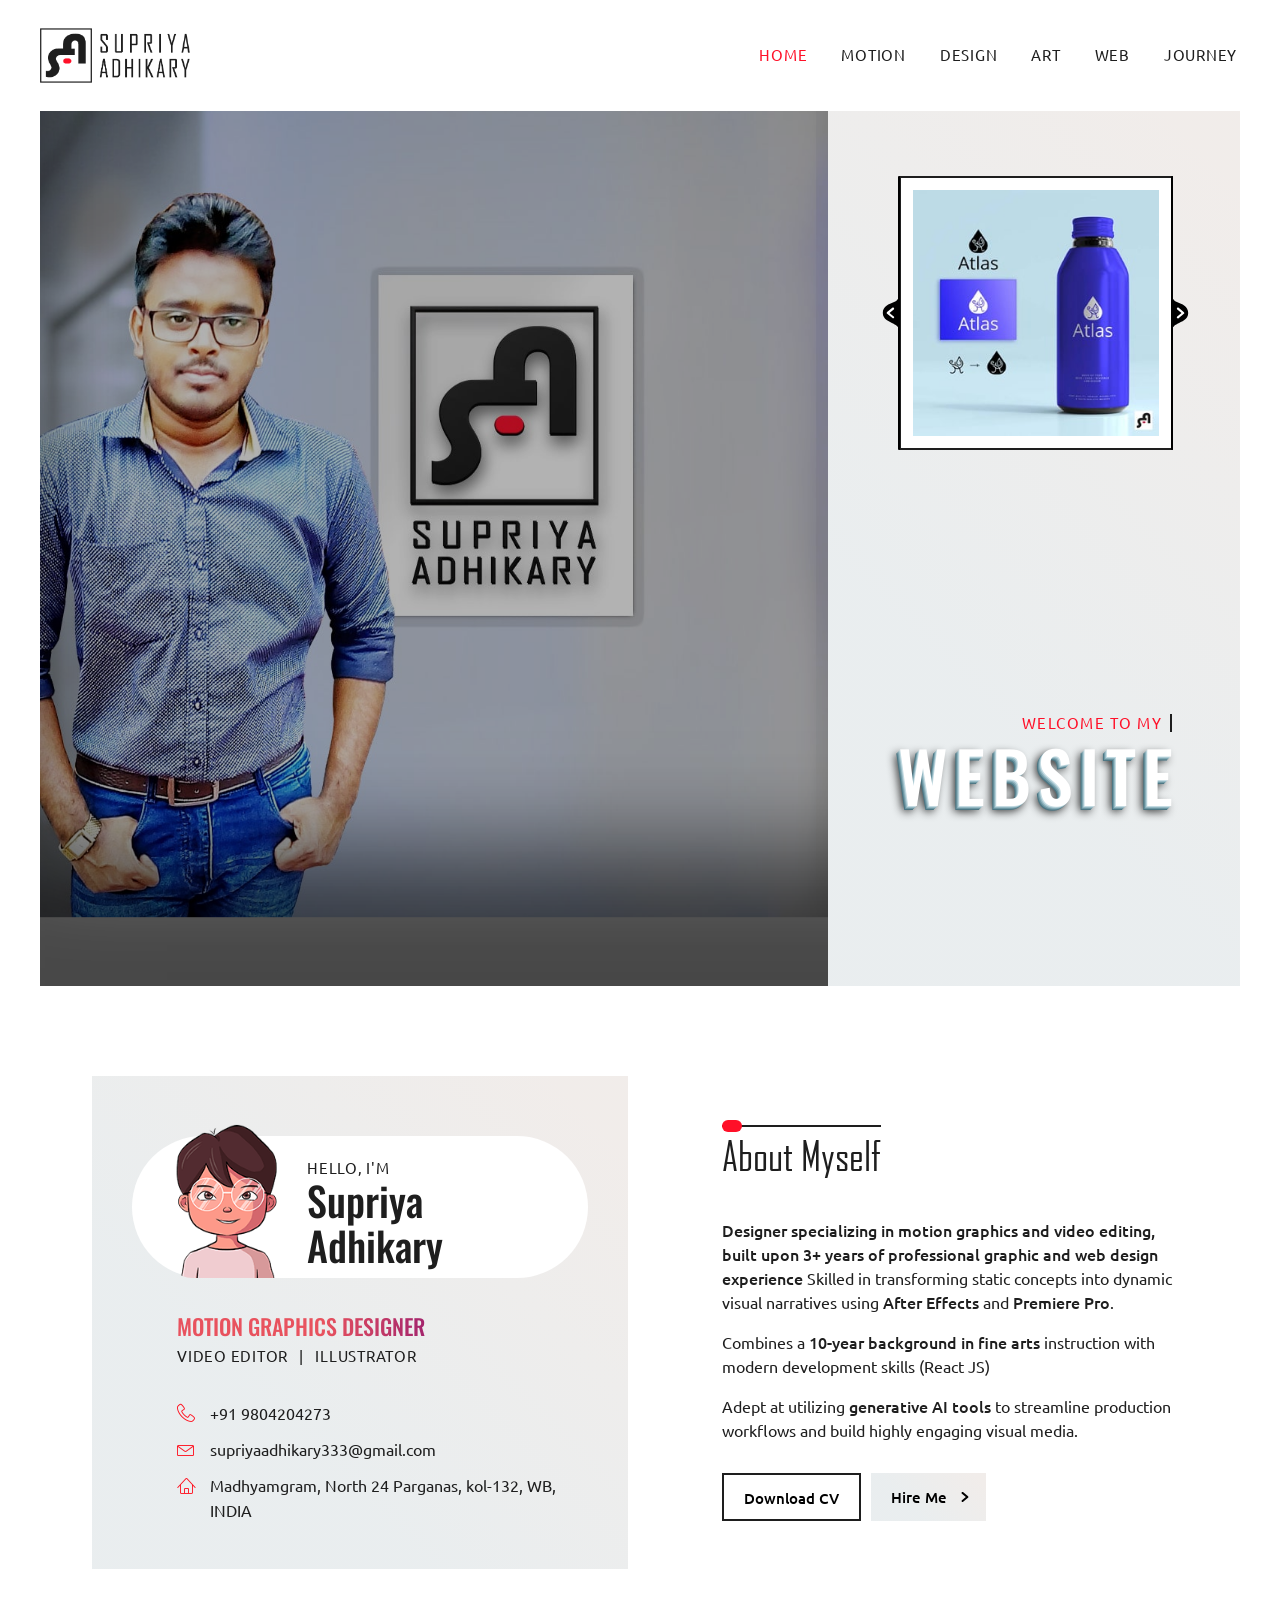
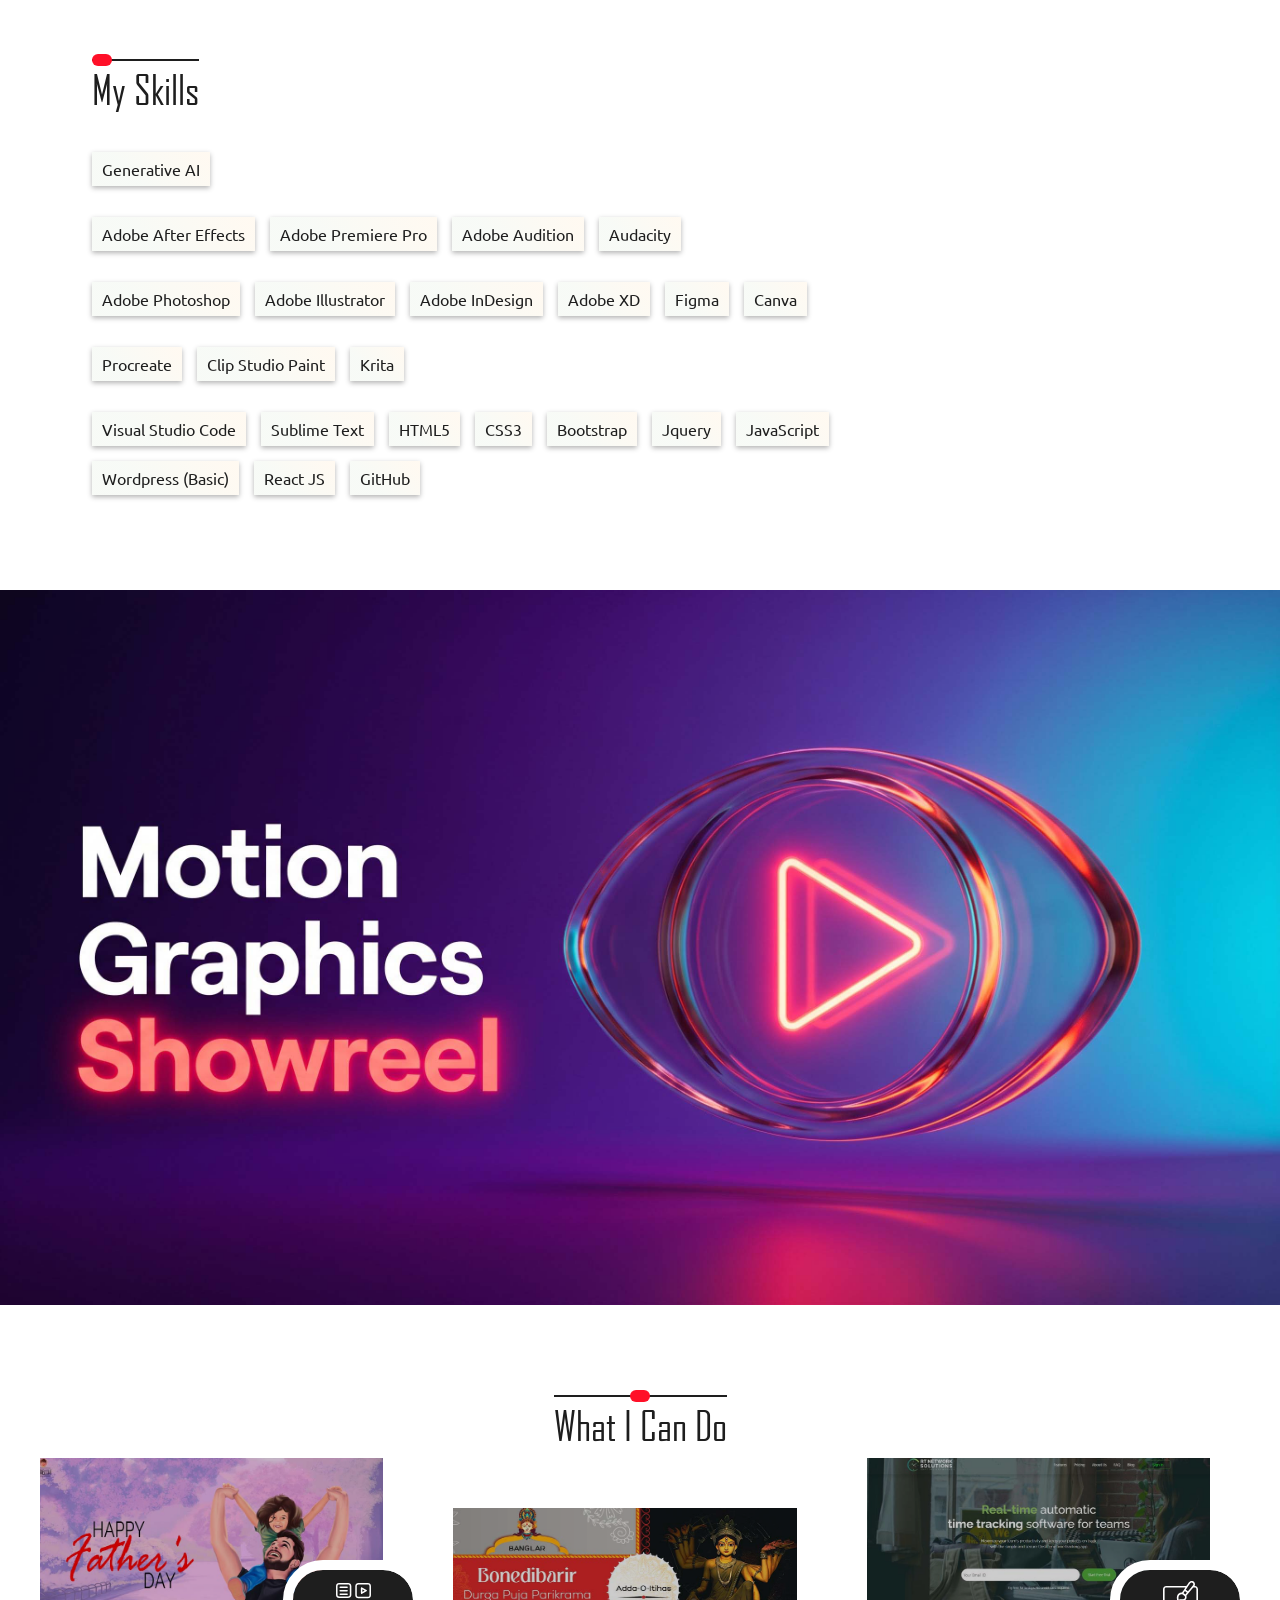
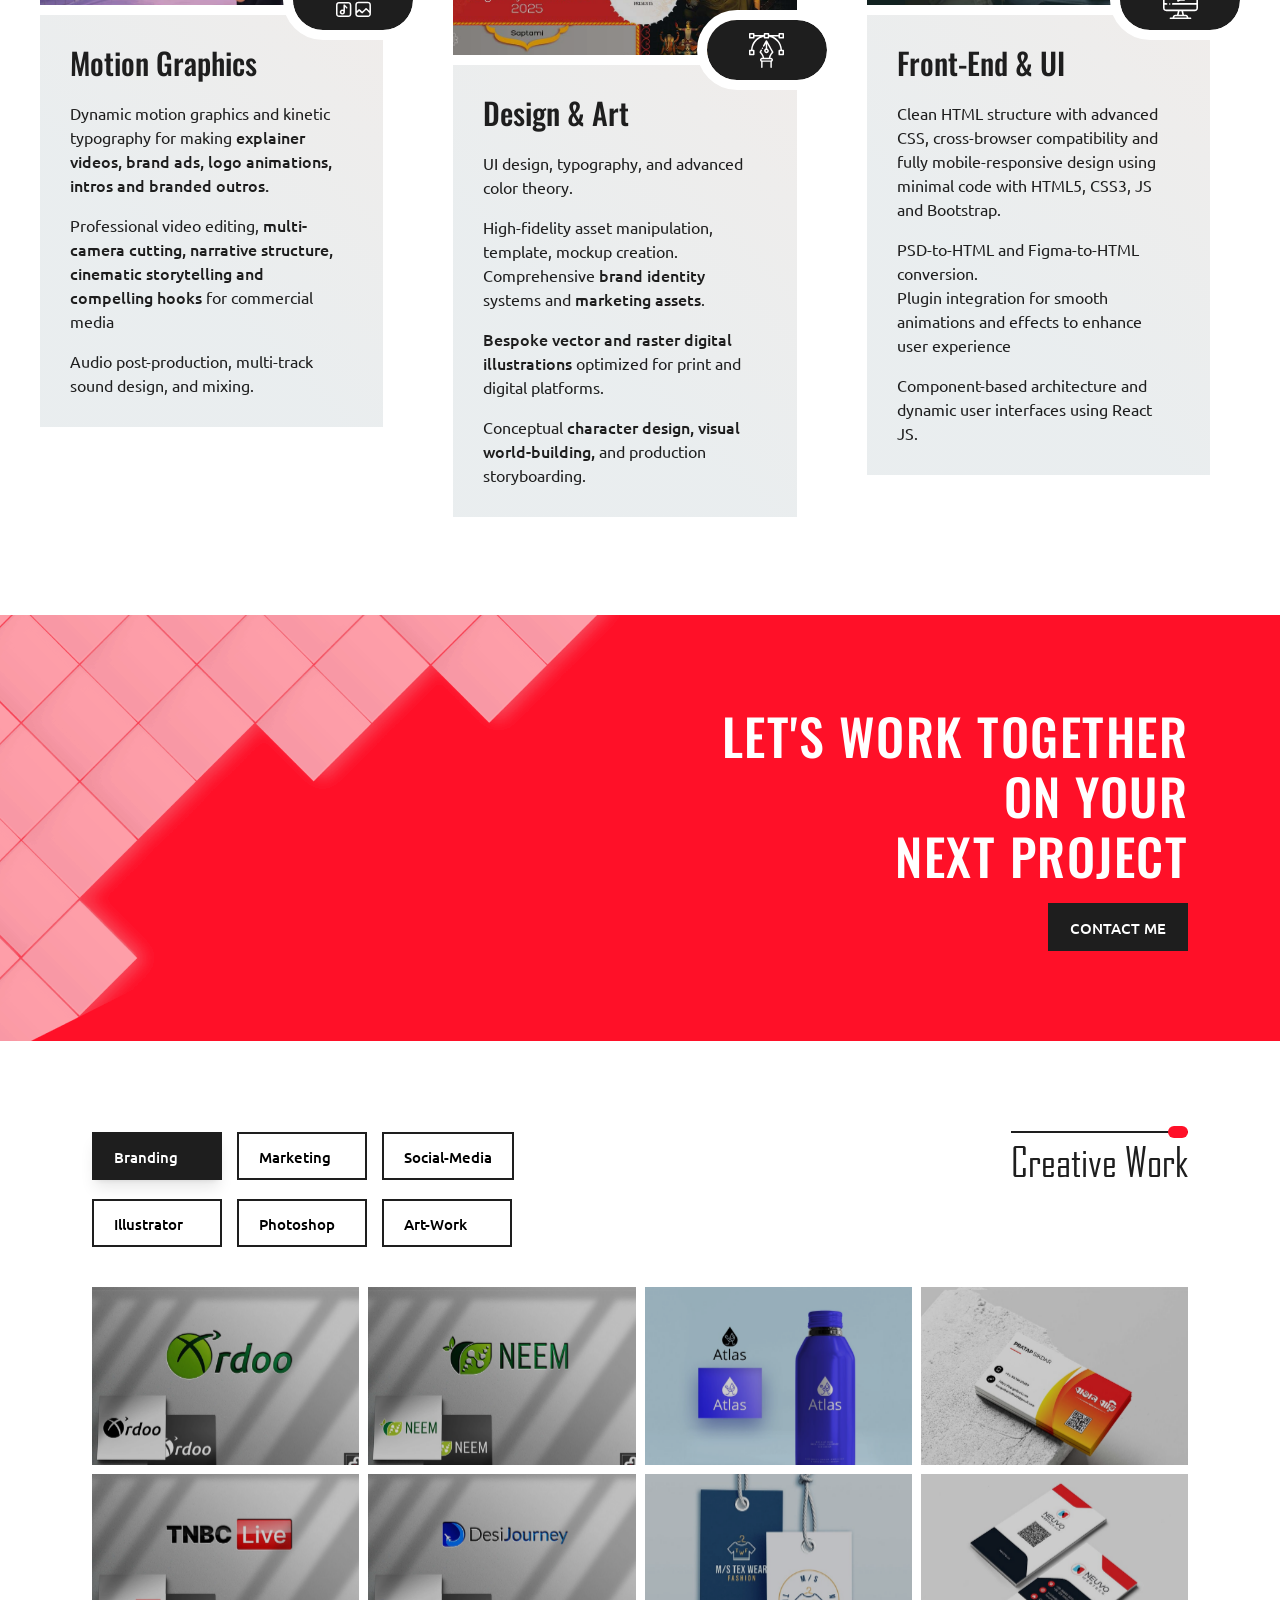
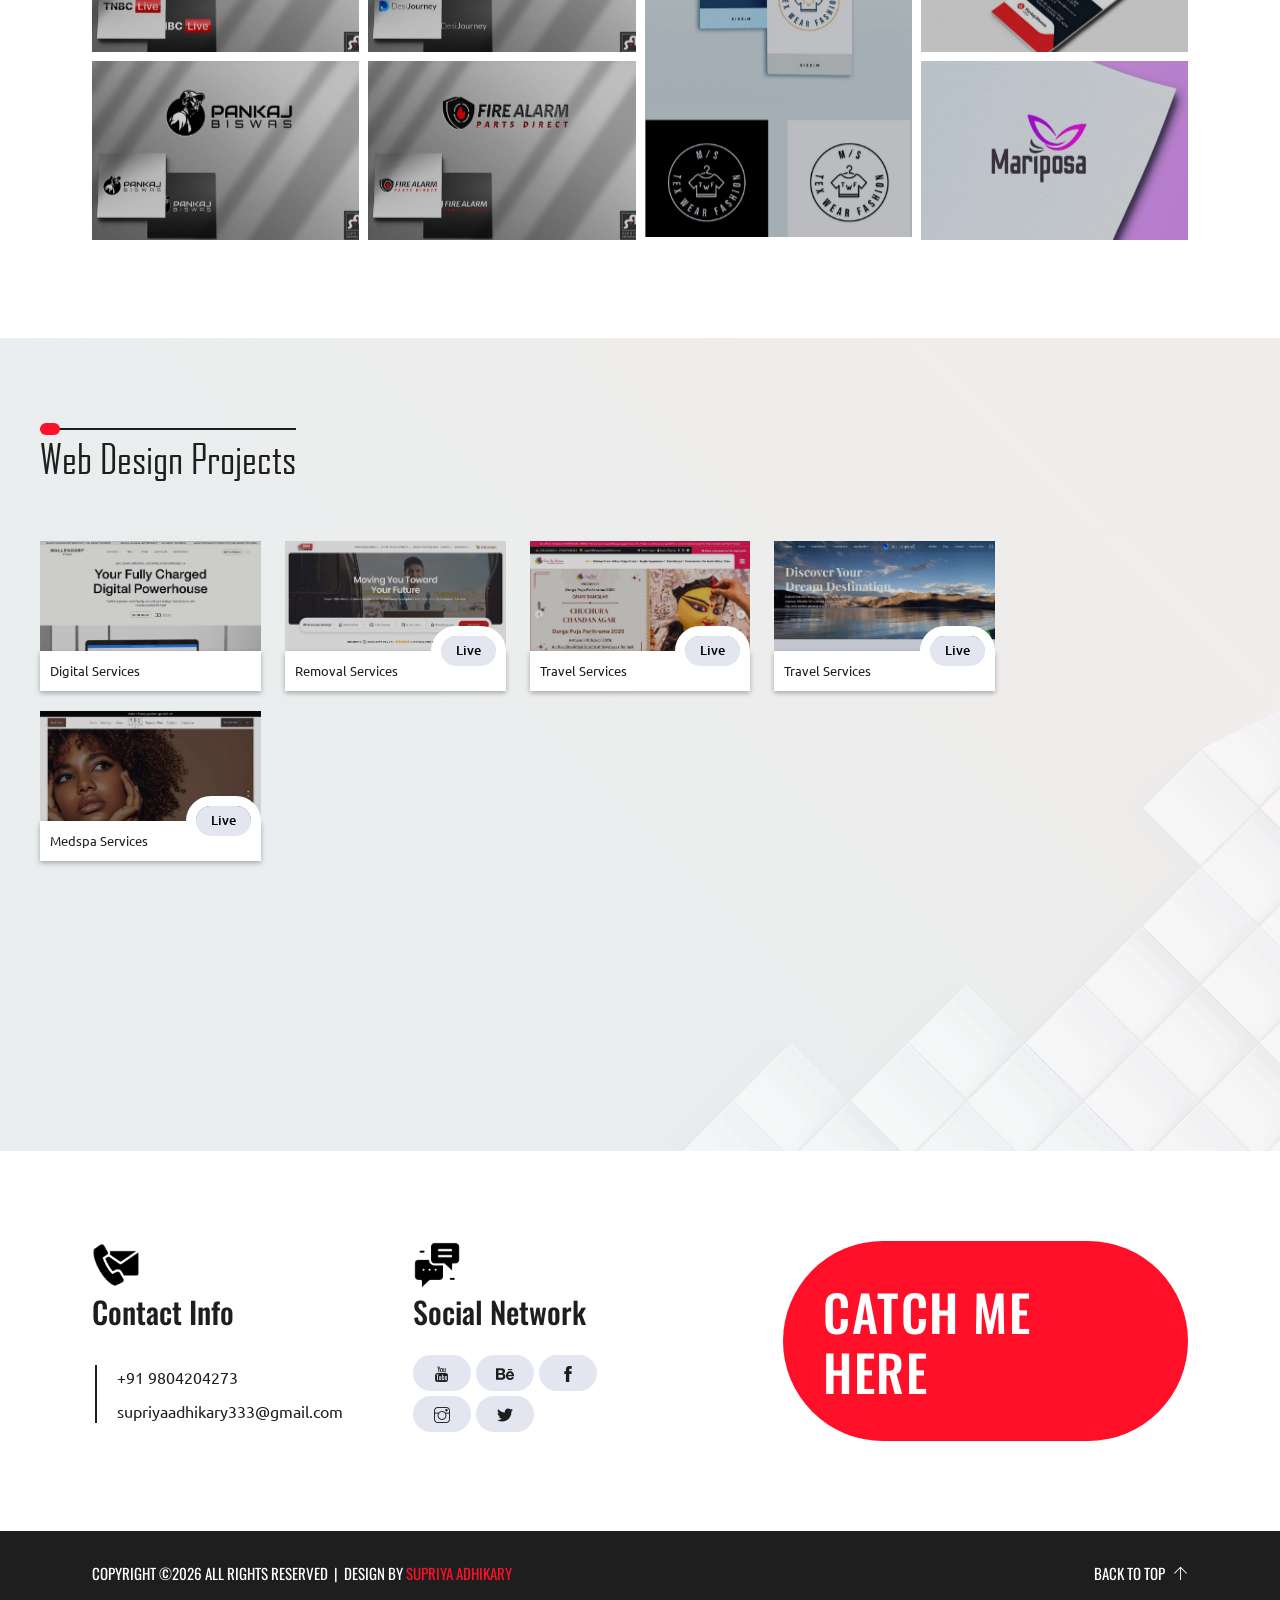
==== commit 0b7885e6: "Update portfolio pages and styles" ====
--- a/index.html
+++ b/index.html
@@ -10,7 +10,7 @@
     <meta name="format-detection" content="address=no" />
     <meta name="author" content="Supriya Adhikary" />
     <meta name="description" content="This is a portfolio of 'Supriya Adhikary' (gabdah gabush/Supriya Artman), and a place to showcase all the work. You may contact if you need anything related to Web & Graphic design, FrontEnd - React JS, Art & Illustration, Video graphics and Animation." />
-    <meta name="keywords" content="gabdah gabush, Supriya Artman, Web Design, Graphic Design, digital art, Illustrator, Video Graphics, Animation, UI Designer, Designer of Kolkata, Designer of West Bengal, Designer of India," />
+    <meta name="keywords" content="gabdah gabush, Supriya Artman, Motion Graphics, Web Design, Graphic Design, digital art, Illustrator, Video Graphics, Animation, UI Designer, Designer of Kolkata, Designer of West Bengal, Designer of India," />
 
     <title>Supriya Adhikary</title>
 
@@ -95,9 +95,9 @@
                       <li class="active">
                         <a href="index.html">Home</a>
                       </li>
-                      <li><a href="#about">About</a></li>
+                      <!-- <li><a href="about.html">About</a></li> -->
                       <li>
-                        <a href="#web">Web Design</a>
+                        <a href="https://www.youtube.com/@supriyaartman" target="_blank">Motion</a>
                       </li>
                       <!-- <li class="has-children">
                         <a href="#web">Web Design</a>
@@ -115,10 +115,16 @@
                         <a href="https://github.com/supriyaweb/animplay.git" target="_blank">Frontend</a>
                       </li> -->
                       <li>
-                        <a href="#graphics">Graphic Design</a>
+                        <a href="#graphics">Design</a>
                       </li>
                       <li>
                         <a href="https://facebook.com/gabdahgabush" target="_blank">Art</a>
+                      </li>
+                      <li>
+                        <a href="#web">Web</a>
+                      </li>
+                      <li>
+                        <a href="about.html">Journey</a>
                       </li>
                     </ul>
                   </div>
@@ -205,11 +211,11 @@
                       </div>
                     </div>
                     <div class="personal_text">
-                      <h3>Web and Graphic Designer</h3>
+                      <h3>Motion Graphics Designer</h3>
                       <p>
                         <!-- Frontend- React JS &nbsp; | &nbsp;  -->
-                        Illustrator &nbsp; | &nbsp; 
-                        Digital-Artist
+                        Video Editor &nbsp; | &nbsp; 
+                        Illustrator
                       </p>
                     </div>
                     <div class="details">
@@ -227,21 +233,22 @@
                       <h2>About Myself</h2>
                     </div>
                     <p>
-                      Innovative and skilled designer with <span>expertise in Art, Graphic
-                      Design and Website Design,</span> focused on creating visually
-                      engaging and user-friendly work.
+                      <span>Designer specializing in motion graphics and video
+                      editing, built upon 3+ years of professional graphic and web
+                      design experience</span>
+                      Skilled in transforming static concepts into dynamic visual
+                      narratives using <span>After Effects</span> and <span>Premiere Pro</span>.
                     </p>
                     <p>
-                      Creative and versatile Web and Graphic Designer with <span>3 years of professional experience.</span>
+                      Combines a <span>10-year background in fine arts</span> instruction with modern development skills (React JS)
                     </p>
                     <p>
-                      Over 1 year of experience as a Freelance Graphic Designer and
-                      <span>served 10 years as a Drawing Teacher in an art school.</span>
+                      Adept at utilizing <span>generative AI tools</span> to streamline production workflows and build highly engaging visual media.</span>
                     </p>
                     <div class="mbtns_wrap">
                       <button 
                       type="button" 
-                      onclick="window.open('images/cv-supriya-adhikary-2025.pdf', '_blank')" 
+                      onclick="window.open('images/cv-supriya-adhikary-2026.pdf', '_blank')" 
                       class="round_btn_animate">
                         <div class="hoverClassTitle"><span>Download CV</span><span>Download CV</span></div>
                       </button>
@@ -278,7 +285,29 @@
               <div class="col-lg-9 col-md-8 col-12">
                 <div class="myskills">
                   <ul class="myskills_ul">
-                    <li>Visual studio code</li>
+                    <li>Generative AI</li>
+                  </ul>
+                  <ul class="myskills_ul">
+                    <li>Adobe After Effects</li>
+                    <li>Adobe Premiere Pro</li>
+                    <li>Adobe Audition</li>
+                    <li>Audacity</li>
+                  </ul>
+                  <ul class="myskills_ul">
+                    <li>Adobe Photoshop</li>
+                    <li>Adobe Illustrator</li>
+                    <li>Adobe InDesign</li>
+                    <li>Adobe XD</li>
+                    <li>Figma</li>
+                    <li>Canva</li>
+                  </ul>
+                  <ul class="myskills_ul">
+                    <li>Procreate</li>
+                    <li>Clip Studio Paint</li>
+                    <li>Krita</li>
+                  </ul>
+                  <ul class="myskills_ul">
+                    <li>Visual Studio Code</li>
                     <li>Sublime Text</li>
                     <li>HTML5</li>
                     <li>CSS3</li>
@@ -292,23 +321,6 @@
                     <!-- <li>JSON</li> -->
                     <li>GitHub</li>
                   </ul>
-                  <ul class="myskills_ul">
-                    <li>Adobe Photoshop</li>
-                    <li>Adobe Illustrator</li>
-                    <li>Adobe InDesign</li>
-                    <li>Adobe XD</li>
-                    <li>Figma</li>
-                    <li>Canva</li>
-                  </ul>
-                  <ul class="myskills_ul">
-                    <li>Adobe Premiere Pro</li>
-                    <li>Audacity</li>
-                  </ul>
-                  <ul class="myskills_ul">
-                    <li>Procreate</li>
-                    <li>Clip Studio Paint</li>
-                    <li>Krita</li>
-                  </ul>
                 </div>
               </div>
               <div class="sec_head d-md-none">
@@ -333,7 +345,7 @@
 
       <!-- ====== edu_ex area start ====== -->
 
-      <section class="timelines_sec light_bg">
+      <!-- <section class="timelines_sec light_bg">
         <img src="images/icon/shape.png" alt="img" class="shape">
         <div class="container-fluid">
           <div class="con-wrapper-wide">
@@ -358,9 +370,9 @@
                         </div>
                     </li>
                     <li class="timeline-item">
-                        <!-- <div class="timeline-info">
+                        <div class="timeline-info">
                             <span>March 12, 2016</span>
-                        </div> -->
+                        </div>
                         <div class="timeline-marker"></div>
                         <div class="timeline-content">
                             <h3 class="timeline-title">Web Designer</h3>
@@ -385,9 +397,9 @@
                         </div>
                     </li>
                     <li class="timeline-item">
-                        <!-- <div class="timeline-info">
+                        <div class="timeline-info">
                             <span>March 23, 2016</span>
-                        </div> -->
+                        </div>
                         <div class="timeline-marker"></div>
                         <div class="timeline-content">
                             <h3 class="timeline-title">Graphic Design</h3>
@@ -408,9 +420,9 @@
                         </div>
                     </li>
                     <li class="timeline-item">
-                        <!-- <div class="timeline-info">
+                        <div class="timeline-info">
                             <span>April 02, 2016</span>
-                        </div> -->
+                        </div>
                         <div class="timeline-marker"></div>
                         <div class="timeline-content">
                             <h3 class="timeline-title">FrontEnd</h3>
@@ -434,9 +446,9 @@
                         </div>
                     </li>
                     <li class="timeline-item">
-                        <!-- <div class="timeline-info">
+                        <div class="timeline-info">
                             <span>April 02, 2016</span>
-                        </div> -->
+                        </div>
                         <div class="timeline-marker"></div>
                         <div class="timeline-content">
                             <h3 class="timeline-title">Web Design</h3>
@@ -451,9 +463,9 @@
                         </div>
                     </li>
                     <li class="timeline-item">
-                        <!-- <div class="timeline-info">
+                        <div class="timeline-info">
                             <span>April 28, 2016</span>
-                        </div> -->
+                        </div>
                         <div class="timeline-marker"></div>
                         <div class="timeline-content">
                             <h3 class="timeline-title">Graphic Design</h3>
@@ -472,9 +484,9 @@
                         </div>
                     </li>
                     <li class="timeline-item">
-                        <!-- <div class="timeline-info">
+                        <div class="timeline-info">
                             <span>April 02, 2016</span>
-                        </div> -->
+                        </div>
                         <div class="timeline-marker"></div>
                         <div class="timeline-content">
                             <h3 class="timeline-title">Graphic Design</h3>
@@ -489,19 +501,26 @@
             </div>
           </div>
         </div>
-      </section>
-
-
-
-      <section class="educations_sec dark_bg">
+      </section> -->
+
+
+
+      <!-- <section class="educations_sec dark_bg">
         <div class="container-fluid">
           <div class="educations_wrapper">
             <div class="eduwrap">
               <div class="edu_slide">
                 <div class="edubox">
+                  <div class="edu-year">2026</div>
+                  <div class="edutext">
+                    <div class="edu-type">Motion Graphics</div>
+                    <div class="edu-description">Moople Institute</div>
+                  </div>
+                </div>
+                <div class="edubox">
                   <div class="edu-year">2025</div>
                   <div class="edutext">
-                    <div class="edu-type">AI Generation</div>
+                    <div class="edu-type">Generative AI</div>
                     <div class="edu-description">Learning</div>
                   </div>
                 </div>
@@ -558,7 +577,7 @@
                   <div class="edu-year">2013-2014</div>
                   <div class="edutext">
                     <div class="edu-type">Ratna in Fine Arts</div>
-                    <div class="edu-description">West Bengal State Akademy</div>
+                    <div class="edu-description">West Bengal State Academy</div>
                   </div>
                 </div>
               </div>
@@ -568,10 +587,50 @@
             </div>
           </div>
         </div>
+      </section> -->
+
+      <!-- /// edu_ex area end -->
+
+
+
+      <!-- ====== motion area start ====== -->
+      <section class="motion_sec">
+        <div class="container-fluid">
+          <div class="motion_box">
+
+            <!-- Modal -->
+            <a href="#" data-bs-toggle="modal" data-bs-target="#previewModal" data-url="https://www.youtube.com/watch?v=C-M3QlDxl38">
+              <img src="images/work/motion-showreel.jpg" alt="showreel-thumbnail">
+            </a>
+            <div class="modal fade web_model" id="previewModal" data-bs-backdrop="true" data-bs-keyboard="true" tabindex="-1" aria-labelledby="staticBackdropLabel" aria-hidden="true">
+              <div class="modal-dialog">
+                <div class="modal-content">
+                  <div class="modal-header">
+                    <h2 class="modal-title" id="staticBackdropLabel">Motion Graphics Showreel</h2>
+                    <button type="button" class="btn-close" data-bs-dismiss="modal" aria-label="Close">
+                      <img src="images/icon/my-cross.svg" alt="cross">
+                    </button>
+                  </div>
+                  <div class="modal-body p-0">
+                    <div class="motion_box_video">
+                      <iframe
+                          src="https://www.youtube.com/embed/C-M3QlDxl38?start=30&autoplay=1&mute=1"
+                          title="Motion Graphics Showreel 2026"
+                          frameborder="0"
+                          allow="accelerometer; autoplay; clipboard-write; encrypted-media; gyroscope; picture-in-picture; web-share"
+                          allowfullscreen>
+                      </iframe>
+                    </div>
+                  </div>
+                </div>
+              </div>
+            </div>
+
+          </div>
+        </div>
       </section>
 
-      <!-- /// edu_ex area end -->
-
+      <!-- /// motion area end -->
 
 
 
@@ -584,6 +643,69 @@
               <h2>What I Can Do</h2>
             </div>
             <div class="row_service">
+
+              <div class="service_wrap">
+                <div class="service_box_content">
+                  <a href="https://www.youtube.com/@supriyaartman" target="_blank" class="service_box">
+                    <div class="service_box_img_wrap">
+                      <div class="service_box_img">
+                        <img src="images/work/service-art1.jpg" alt="img" class="parallax-img">
+                      </div>
+                      <div class="service_box_img">
+                        <img src="images/work/service-art1.jpg" alt="img">
+                      </div>
+                    </div>
+                    <div class="service_box_icon">
+                      <img src="images/icon/multimedia.svg" alt="img">
+                    </div>
+                  </a>
+                  <div class="service_box_text">
+                    <div class="service_box_head">
+                      <h2>Motion Graphics</h2>
+                    </div>
+                    <!-- <p>User interface, typography, color theory, photo editing, retouching, manipulation, product design & mockup creation.</p> -->
+                    <!-- <p>
+                      <span>Branding materials – </span>logos, business cards, letterheads etc. <br>
+                      <span>Marketing assets – </span>social media creatives, infographics, web banners, templates, flyers, posters, mascots, icons etc
+                    </p> -->
+                    <p>Dynamic motion graphics and kinetic typography for making <span>explainer videos, brand ads, logo animations, intros and branded outros.</span></p>
+                    <p>Professional video editing, <span>multi-camera cutting, narrative structure, cinematic storytelling and compelling hooks</span> for commercial media</p>
+                    <p>Audio post-production, multi-track sound design, and mixing.</p>
+                  </div>
+                </div>
+              </div>
+
+              <div class="service_wrap">
+                <div class="service_box_content">
+                  <a href="#graphics" class="service_box">
+                    <div class="service_box_img_wrap">
+                      <div class="service_box_img">
+                        <img src="images/work/service-graphic1.jpg" alt="img" class="parallax-img">
+                      </div>
+                      <div class="service_box_img">
+                        <img src="images/work/service-graphic1.jpg" alt="img">
+                      </div>
+                    </div>
+                    <div class="service_box_icon">
+                      <img src="images/icon/graphic-design.svg" alt="img">
+                    </div>
+                  </a>
+                  <div class="service_box_text">
+                    <div class="service_box_head">
+                      <h2>Design & Art</h2>
+                    </div>
+                    <!-- <p>Illustration, concept art, character design, cartoon avatar etc.</p> -->
+                    <!-- <p>Video editing, camera movement, transition, animation, color correction, sound editing-mixing, AI generation etc.</p> -->
+                    
+                    <p>UI design, typography, and advanced color theory.</p>
+                    <p>High-fidelity asset manipulation, template, mockup creation. 
+                      Comprehensive <span>brand identity</span> systems and <span>marketing assets</span>.</p>
+                    <p><span>Bespoke vector and raster digital illustrations</span> optimized for print and digital platforms.</p>
+                    <p>Conceptual <span>character design, visual world-building,</span> and production storyboarding.</p>
+                  </div>
+                </div>
+              </div>
+
               <div class="service_wrap">
                 <div class="service_box_content">
                   <a href="#web" class="service_box">
@@ -601,7 +723,7 @@
                   </a>
                   <div class="service_box_text">
                     <div class="service_box_head">
-                      <h2>Website Design</h2>
+                      <h2>Front-End & UI</h2>
                     </div>
                     <p>
                       Clean HTML structure with advanced CSS, cross-browser compatibility and fully mobile-responsive
@@ -611,61 +733,7 @@
                       PSD-to-HTML and Figma-to-HTML conversion. <br>
                       Plugin integration for smooth animations and effects to enhance user experience
                     </p>
-                  </div>
-                </div>
-              </div>
-
-              <div class="service_wrap">
-                <div class="service_box_content">
-                  <a href="#graphics" class="service_box">
-                    <div class="service_box_img_wrap">
-                      <div class="service_box_img">
-                        <img src="images/work/service-graphic1.jpg" alt="img" class="parallax-img">
-                      </div>
-                      <div class="service_box_img">
-                        <img src="images/work/service-graphic1.jpg" alt="img">
-                      </div>
-                    </div>
-                    <div class="service_box_icon">
-                      <img src="images/icon/graphic-design.svg" alt="img">
-                    </div>
-                  </a>
-                  <div class="service_box_text">
-                    <div class="service_box_head">
-                      <h2>Graphic Design</h2>
-                    </div>
-                    <p>
-                      User interface, typography, color theory, photo editing, retouching, manipulation, product design & mockup creation.
-                    </p>
-                    <p>
-                      <span>Branding materials – </span>logos, business cards, letterheads etc. <br>
-                      <span>Marketing assets – </span>social media creatives, infographics, web banners, templates, flyers, posters, mascots, icons etc
-                    </p>
-                  </div>
-                </div>
-              </div>
-
-              <div class="service_wrap">
-                <div class="service_box_content">
-                  <a href="https://facebook.com/gabdahgabush" target="_blank" class="service_box">
-                    <div class="service_box_img_wrap">
-                      <div class="service_box_img">
-                        <img src="images/work/service-art1.jpg" alt="img" class="parallax-img">
-                      </div>
-                      <div class="service_box_img">
-                        <img src="images/work/service-art1.jpg" alt="img">
-                      </div>
-                    </div>
-                    <div class="service_box_icon">
-                      <img src="images/icon/multimedia.svg" alt="img">
-                    </div>
-                  </a>
-                  <div class="service_box_text">
-                    <div class="service_box_head">
-                      <h2>Art & Multimedia</h2>
-                    </div>
-                    <p>Illustration, concept art, character design, cartoon avatar etc.</p>
-                    <p>Video editing, camera movement, transition, animation, color correction, sound editing-mixing, AI generation etc.</p>
+                    <p>Component-based architecture and dynamic user interfaces using React JS.</p>
                   </div>
                 </div>
               </div>
@@ -2041,6 +2109,7 @@
       <!-- /// web area end -->
 
 
+
       <!-- Modal -->
       <!-- <a href="#" data-bs-toggle="modal" data-bs-target="#previewModal" data-url="https://durgapujaparikrama.com/">
         <img src="images/project/web-live/durgamaa-parikrama-service.jpg">
@@ -2104,10 +2173,10 @@
                   <div class="cont_box_text">
                     <h3>Social Network</h3>
                     <ul class="sol_info">
+                      <li><a href="https://www.youtube.com/@supriyaartman" target="_blank"> <i class="fa fa-youtube"></i> </a></li>
+                      <li><a href="https://behance.net/supriyaartman" target="_blank"> <i class="fa fa-behance"></i> </a></li>
                       <li><a href="https://facebook.com/gabdahgabush" target="_blank"> <i class="ti-facebook"></i> </a></li>
                       <li><a href="https://instagram.com/gabdahgabush" target="_blank"> <i class="ti-instagram"></i> </a></li>
-                      <li><a href="https://www.youtube.com/@gabdahgabush" target="_blank"> <i class="fa fa-youtube"></i> </a></li>
-                      <li><a href="https://behance.net/gabdahgabush" target="_blank"> <i class="fa fa-behance"></i> </a></li>
                       <!-- <li><a href="https://www.linkedin.com/in/supriyaartman/" target="_blank"> <i class="fa fa-linkedin"></i> </a></li> -->
                       <li><a href="https://twitter.com/gabdahgabush" target="_blank"> <i class="ti-twitter-alt"></i> </a></li>
                     </ul>
--- a/css/style.css
+++ b/css/style.css
@@ -222,8 +222,8 @@
   position: absolute;
   top: 50%;
   left: 50%;
-  margin-top: -18px;
-  margin-left: -18px;
+  margin-top: -20px;
+  margin-left: -20px;
   border-radius: 60px;
   animation: loader 0.8s linear infinite;
   -webkit-animation: loader 0.8s linear infinite;
@@ -506,6 +506,11 @@
 @media (min-width: 576px) {
   .modal-dialog {
     max-width: 85vw;
+  }
+}
+@media (min-width: 991.5px) {
+  .modal-dialog {
+    max-width: 65vw;
   }
 }
 .web_model .modal-header {
@@ -2583,9 +2588,53 @@
 
 
 
-
-
-
+/* ----------------------------new-------------------------------- */
+
+
+.slider.innerslider {
+  padding-bottom: 30px !important;
+}
+.slider.innerslider .homebg {
+  height: 230px;
+  min-height: 230px;
+}
+
+@media (max-width: 767.5px) {
+  .slider.innerslider {
+    padding-bottom: 13px !important;
+  }
+  .slider.innerslider .homebg {
+    height: 450px;
+    min-height: 450px;
+  }
+}
+/*  */
+.motion_sec .container-fluid {
+  padding-left: 0px !important;
+  padding-right: 0px !important;
+}
+.motion_box img {
+  width: 100%;
+  height: 100%;
+  object-fit: cover;
+  object-position: center;
+}
+.motion_box_video {
+  position: relative;
+  width: 100%;
+  aspect-ratio: 16 / 9;
+}
+.motion_box_video iframe {
+  width: 100%;
+  height: 100%;
+  border: 0;
+}
+.motion_box .web_model .modal-header {
+  padding: 8px 40px 10px 15px !important;
+}
+.motion_box .web_model .modal-header h2 {
+  font-size: 24px !important;
+}
 
 
 
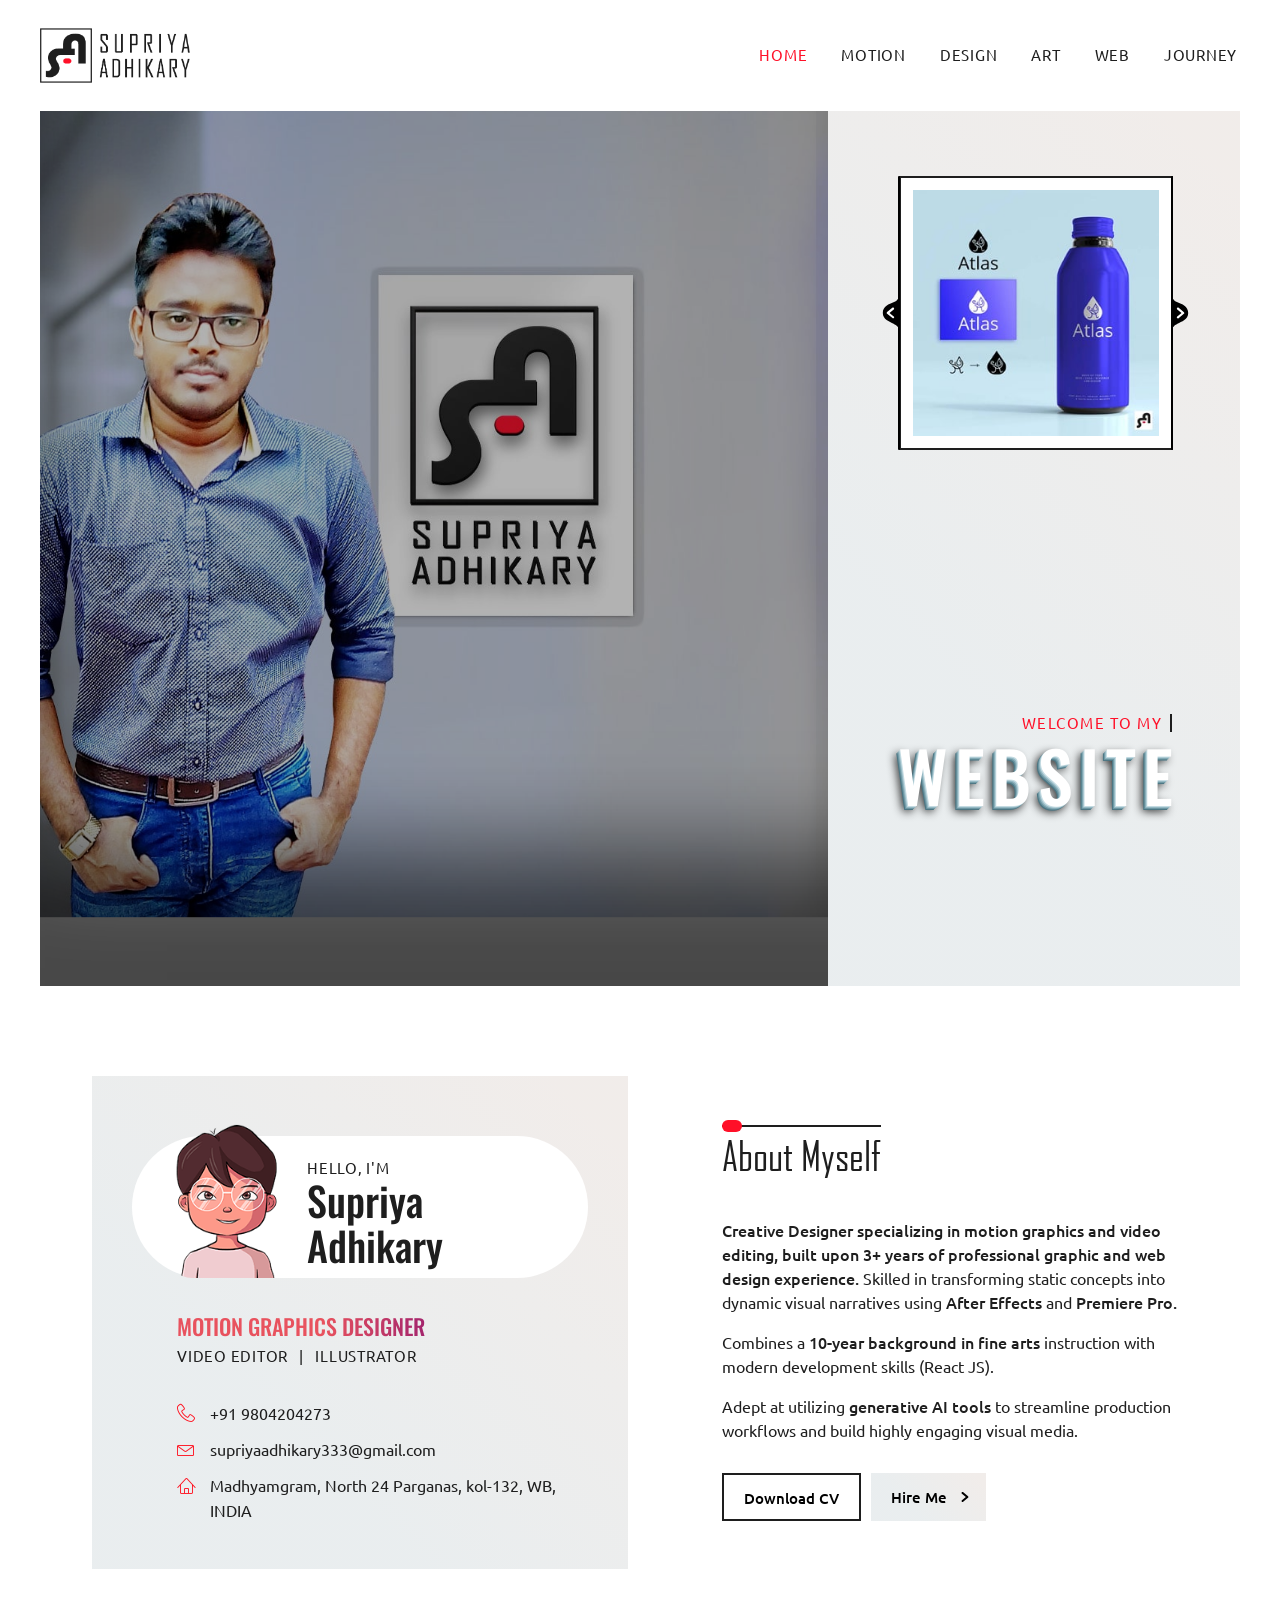
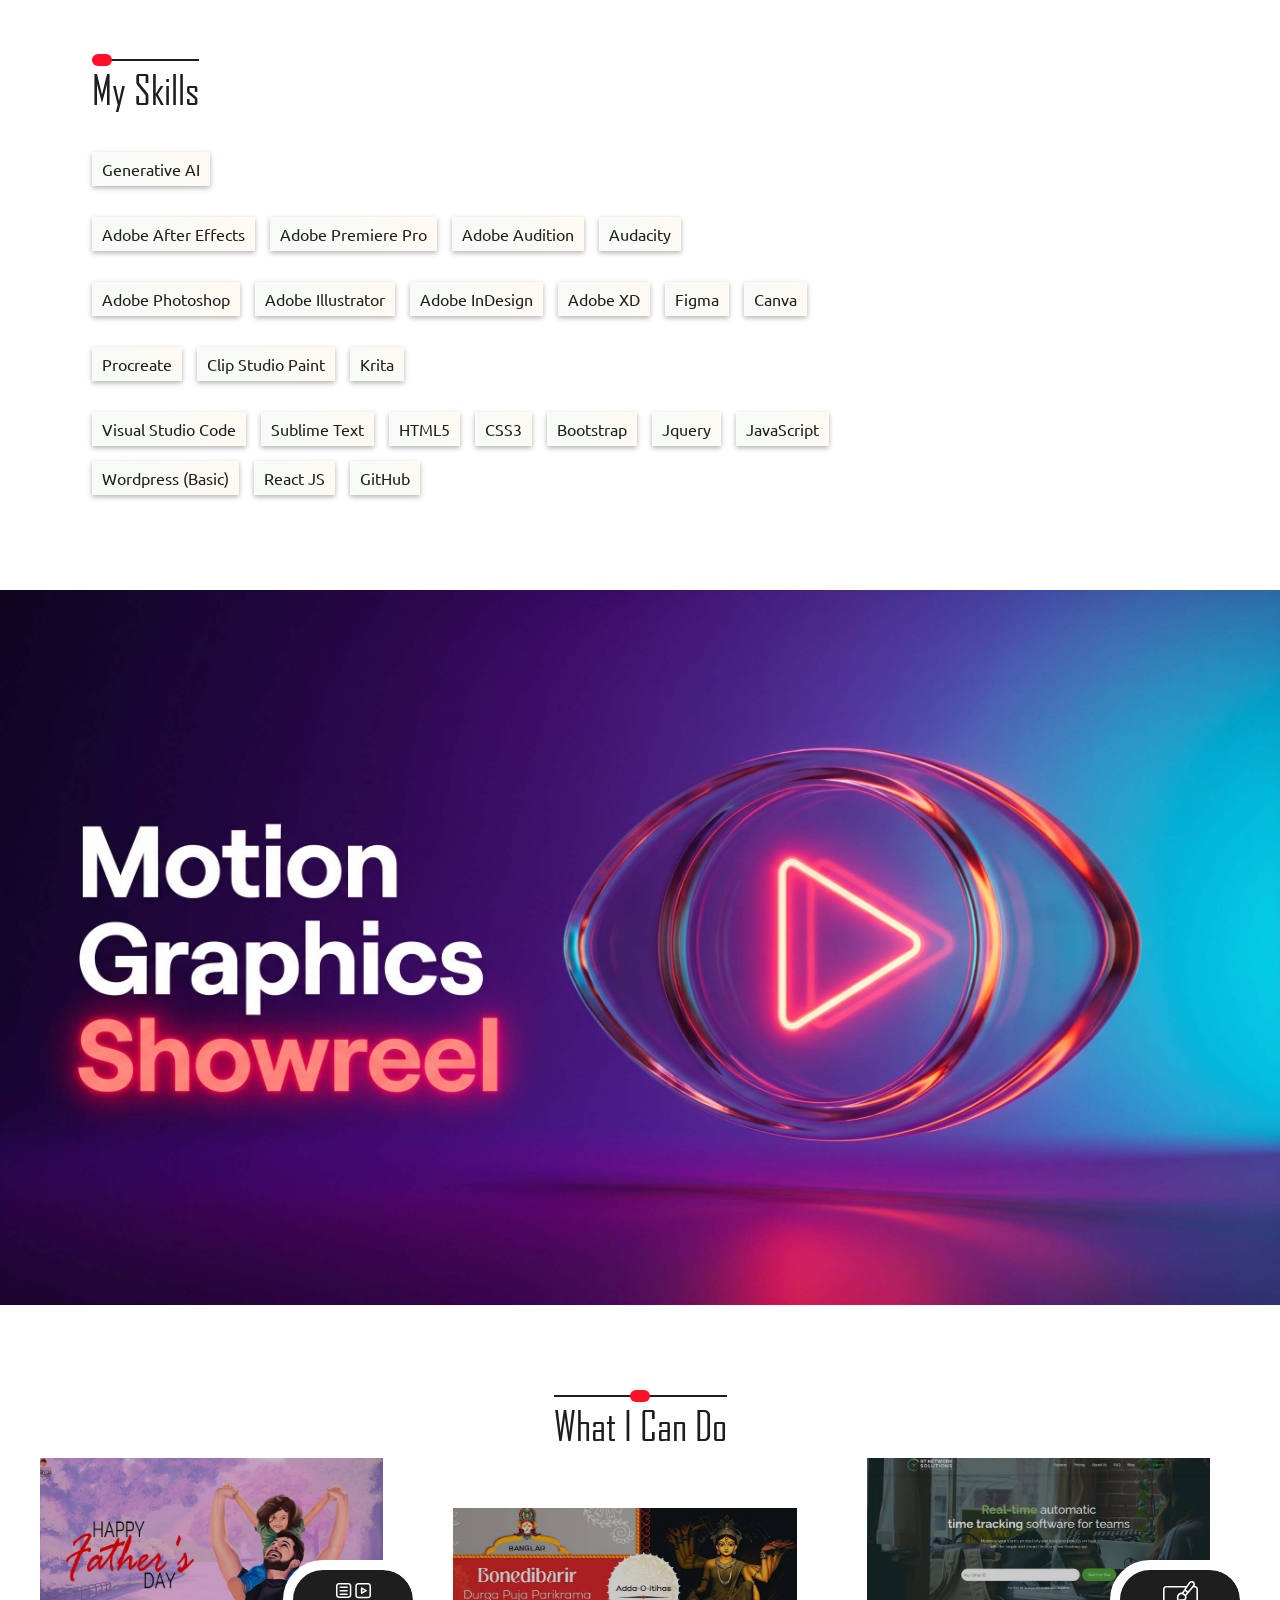
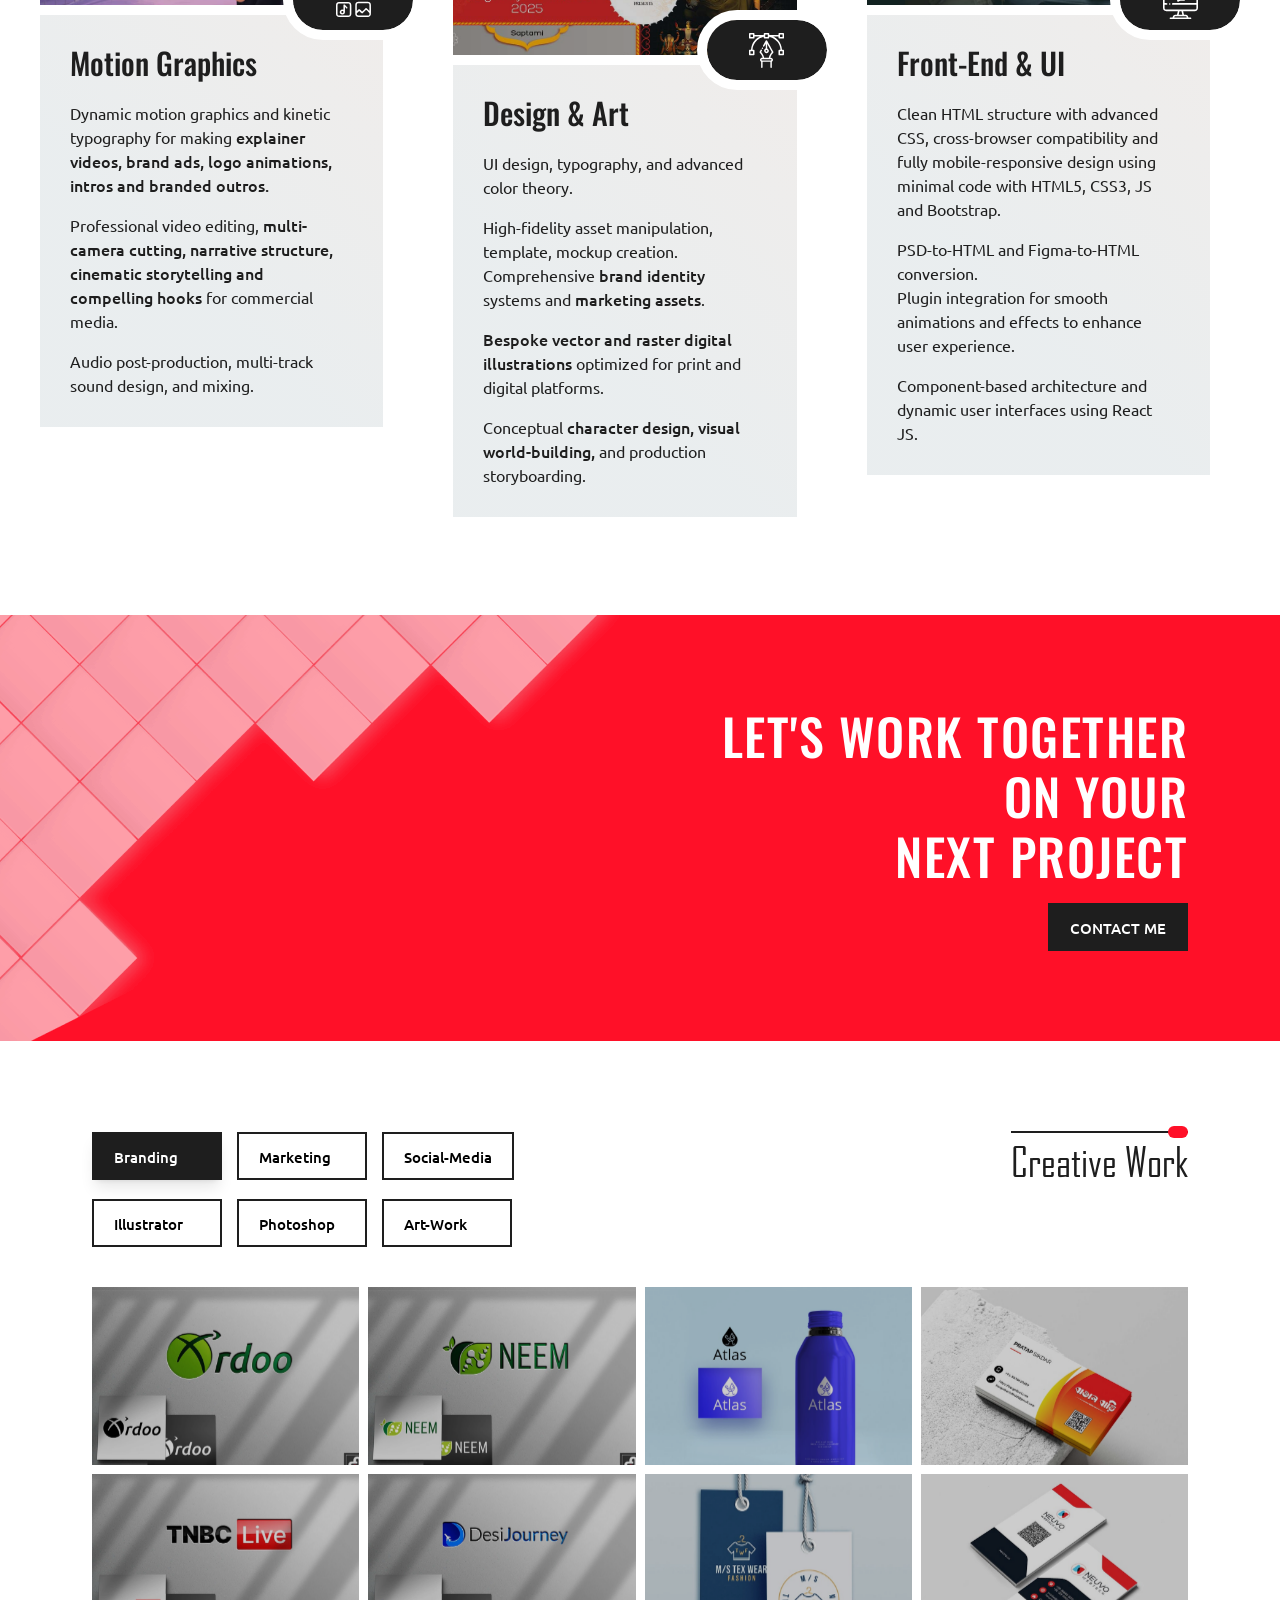
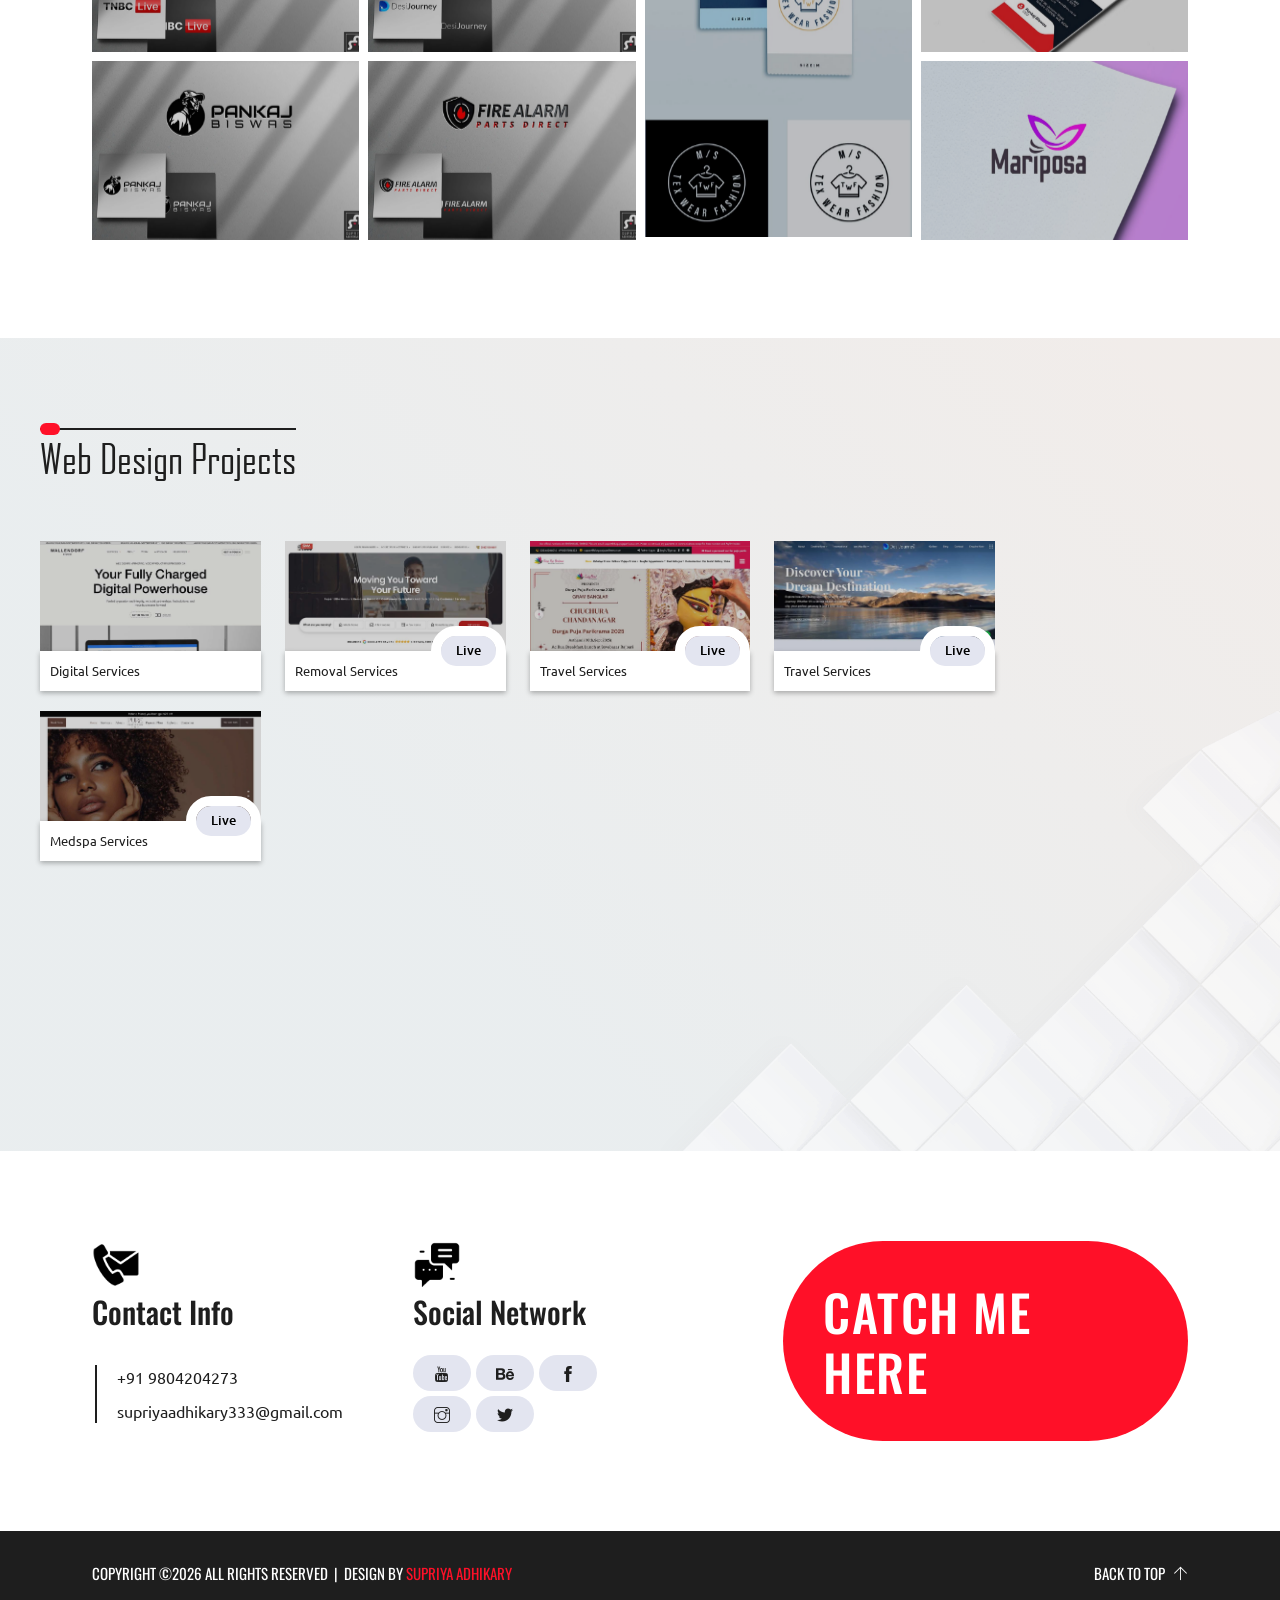
==== commit fd4e22b7: "Update portfolio index" ====
--- a/index.html
+++ b/index.html
@@ -233,14 +233,14 @@
                       <h2>About Myself</h2>
                     </div>
                     <p>
-                      <span>Designer specializing in motion graphics and video
+                      <span>Creative Designer specializing in motion graphics and video
                       editing, built upon 3+ years of professional graphic and web
-                      design experience</span>
+                      design experience.</span>
                       Skilled in transforming static concepts into dynamic visual
-                      narratives using <span>After Effects</span> and <span>Premiere Pro</span>.
+                      narratives using <span>After Effects</span> and <span>Premiere Pro.</span>
                     </p>
                     <p>
-                      Combines a <span>10-year background in fine arts</span> instruction with modern development skills (React JS)
+                      Combines a <span>10-year background in fine arts</span> instruction with modern development skills (React JS).
                     </p>
                     <p>
                       Adept at utilizing <span>generative AI tools</span> to streamline production workflows and build highly engaging visual media.</span>
@@ -614,10 +614,10 @@
                   <div class="modal-body p-0">
                     <div class="motion_box_video">
                       <iframe
-                          src="https://www.youtube.com/embed/C-M3QlDxl38?start=30&autoplay=1&mute=1"
+                          src="https://www.youtube.com/embed/C-M3QlDxl38?start=30"
                           title="Motion Graphics Showreel 2026"
                           frameborder="0"
-                          allow="accelerometer; autoplay; clipboard-write; encrypted-media; gyroscope; picture-in-picture; web-share"
+                          allow="encrypted-media; picture-in-picture"
                           allowfullscreen>
                       </iframe>
                     </div>
@@ -669,7 +669,7 @@
                       <span>Marketing assets – </span>social media creatives, infographics, web banners, templates, flyers, posters, mascots, icons etc
                     </p> -->
                     <p>Dynamic motion graphics and kinetic typography for making <span>explainer videos, brand ads, logo animations, intros and branded outros.</span></p>
-                    <p>Professional video editing, <span>multi-camera cutting, narrative structure, cinematic storytelling and compelling hooks</span> for commercial media</p>
+                    <p>Professional video editing, <span>multi-camera cutting, narrative structure, cinematic storytelling and compelling hooks</span> for commercial media.</p>
                     <p>Audio post-production, multi-track sound design, and mixing.</p>
                   </div>
                 </div>
@@ -731,7 +731,7 @@
                     </p>
                     <p>
                       PSD-to-HTML and Figma-to-HTML conversion. <br>
-                      Plugin integration for smooth animations and effects to enhance user experience
+                      Plugin integration for smooth animations and effects to enhance user experience.
                     </p>
                     <p>Component-based architecture and dynamic user interfaces using React JS.</p>
                   </div>
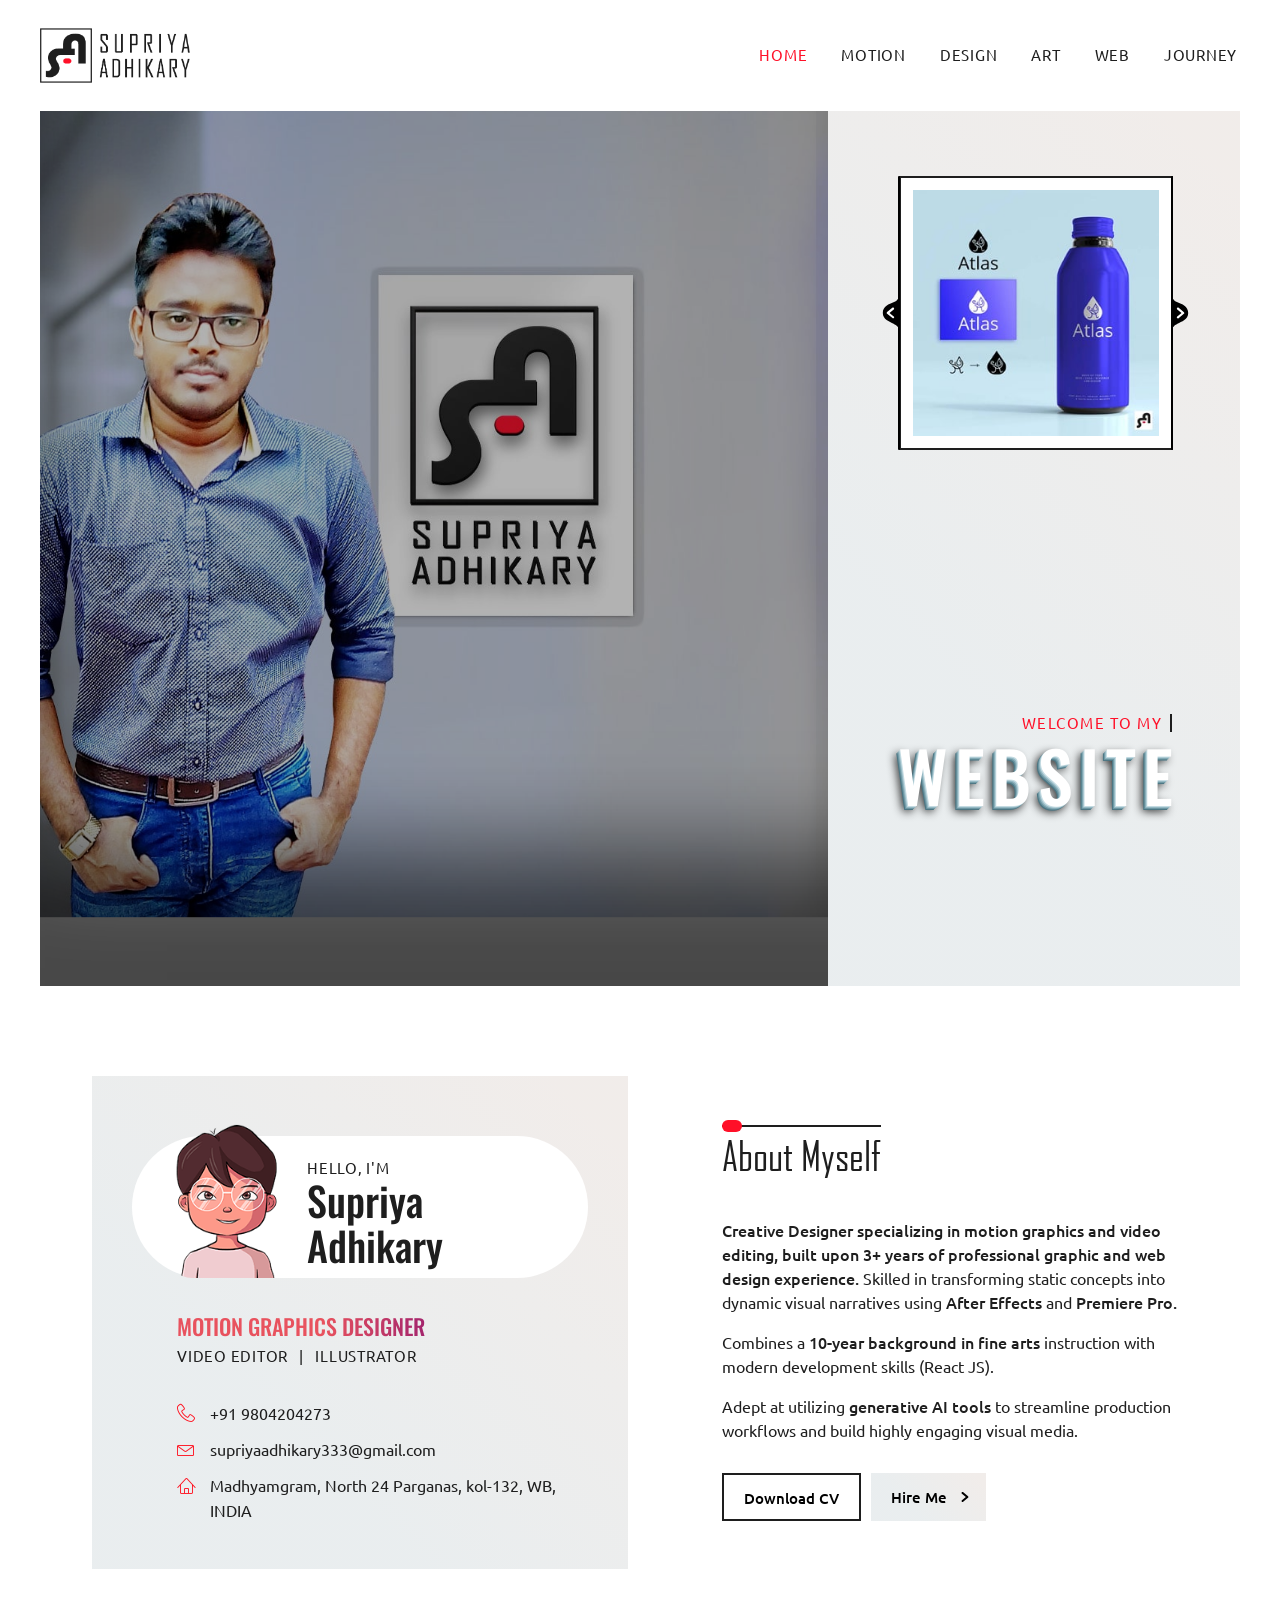
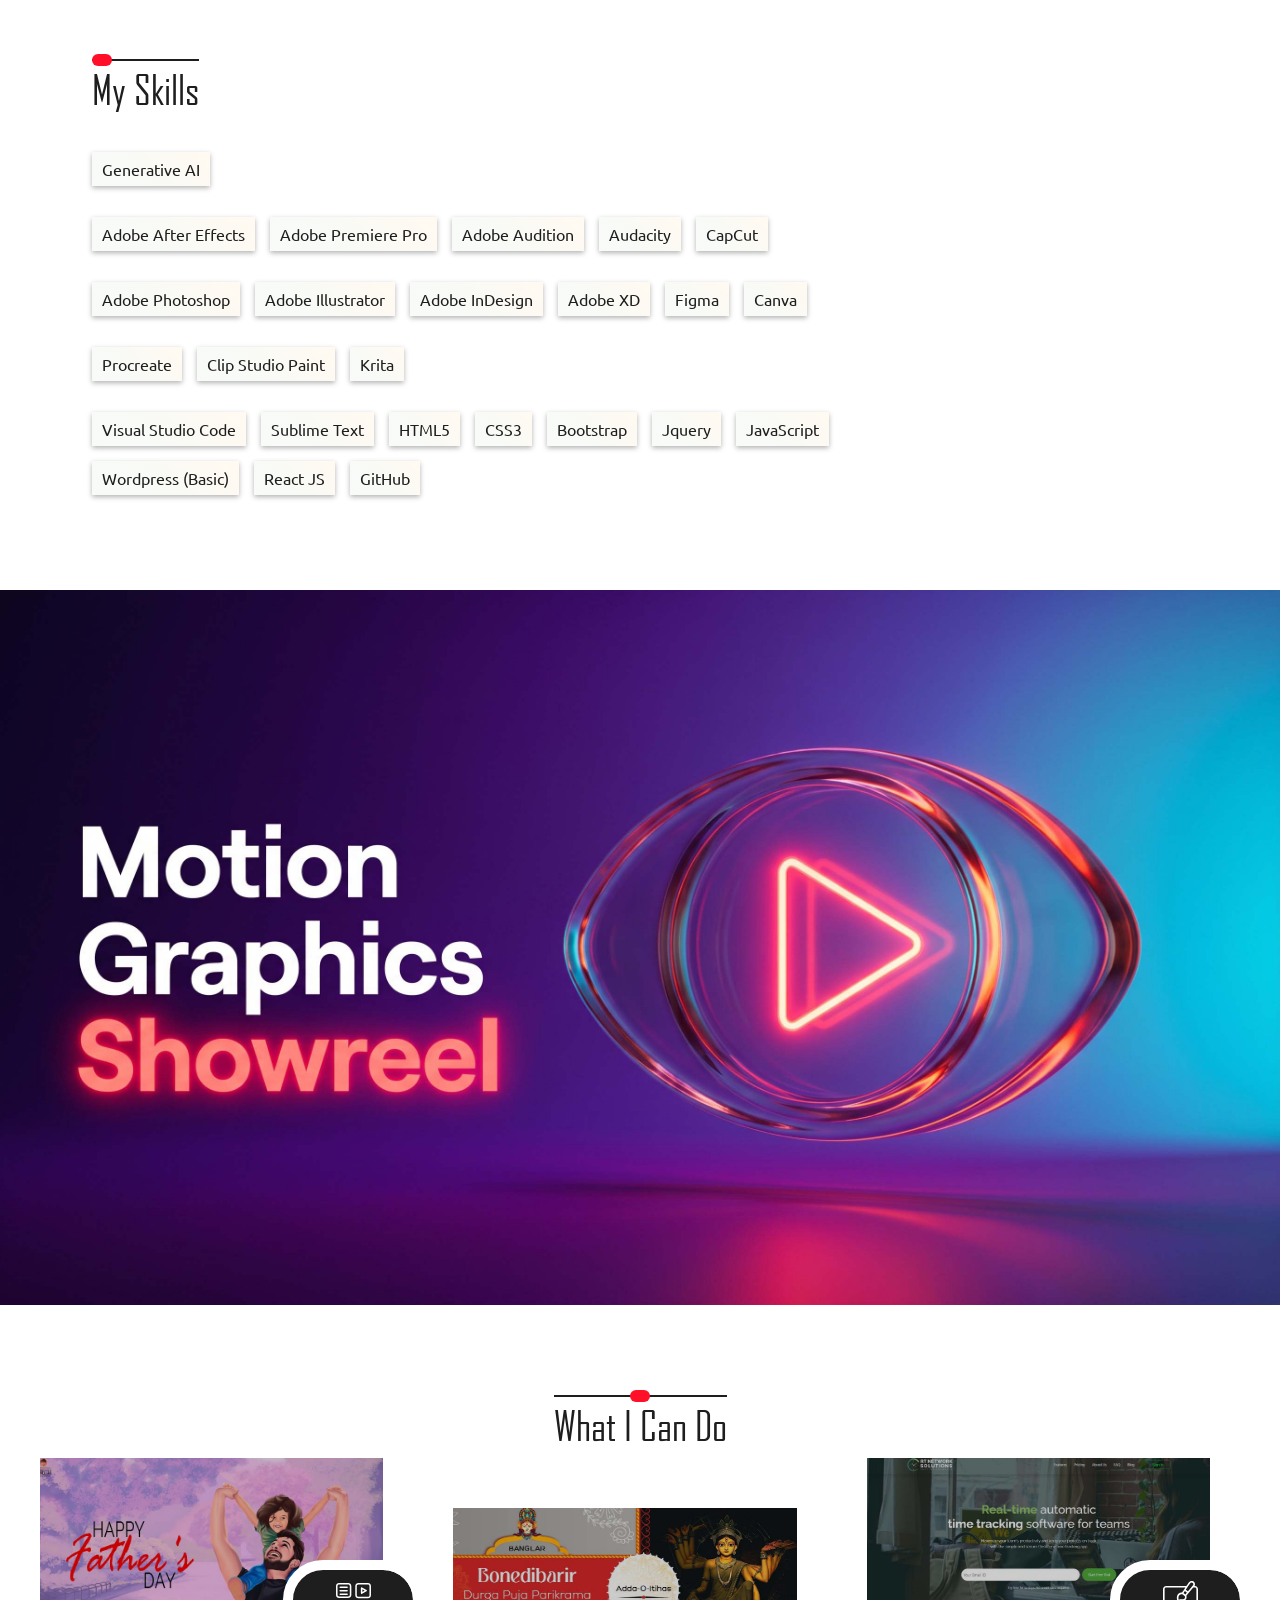
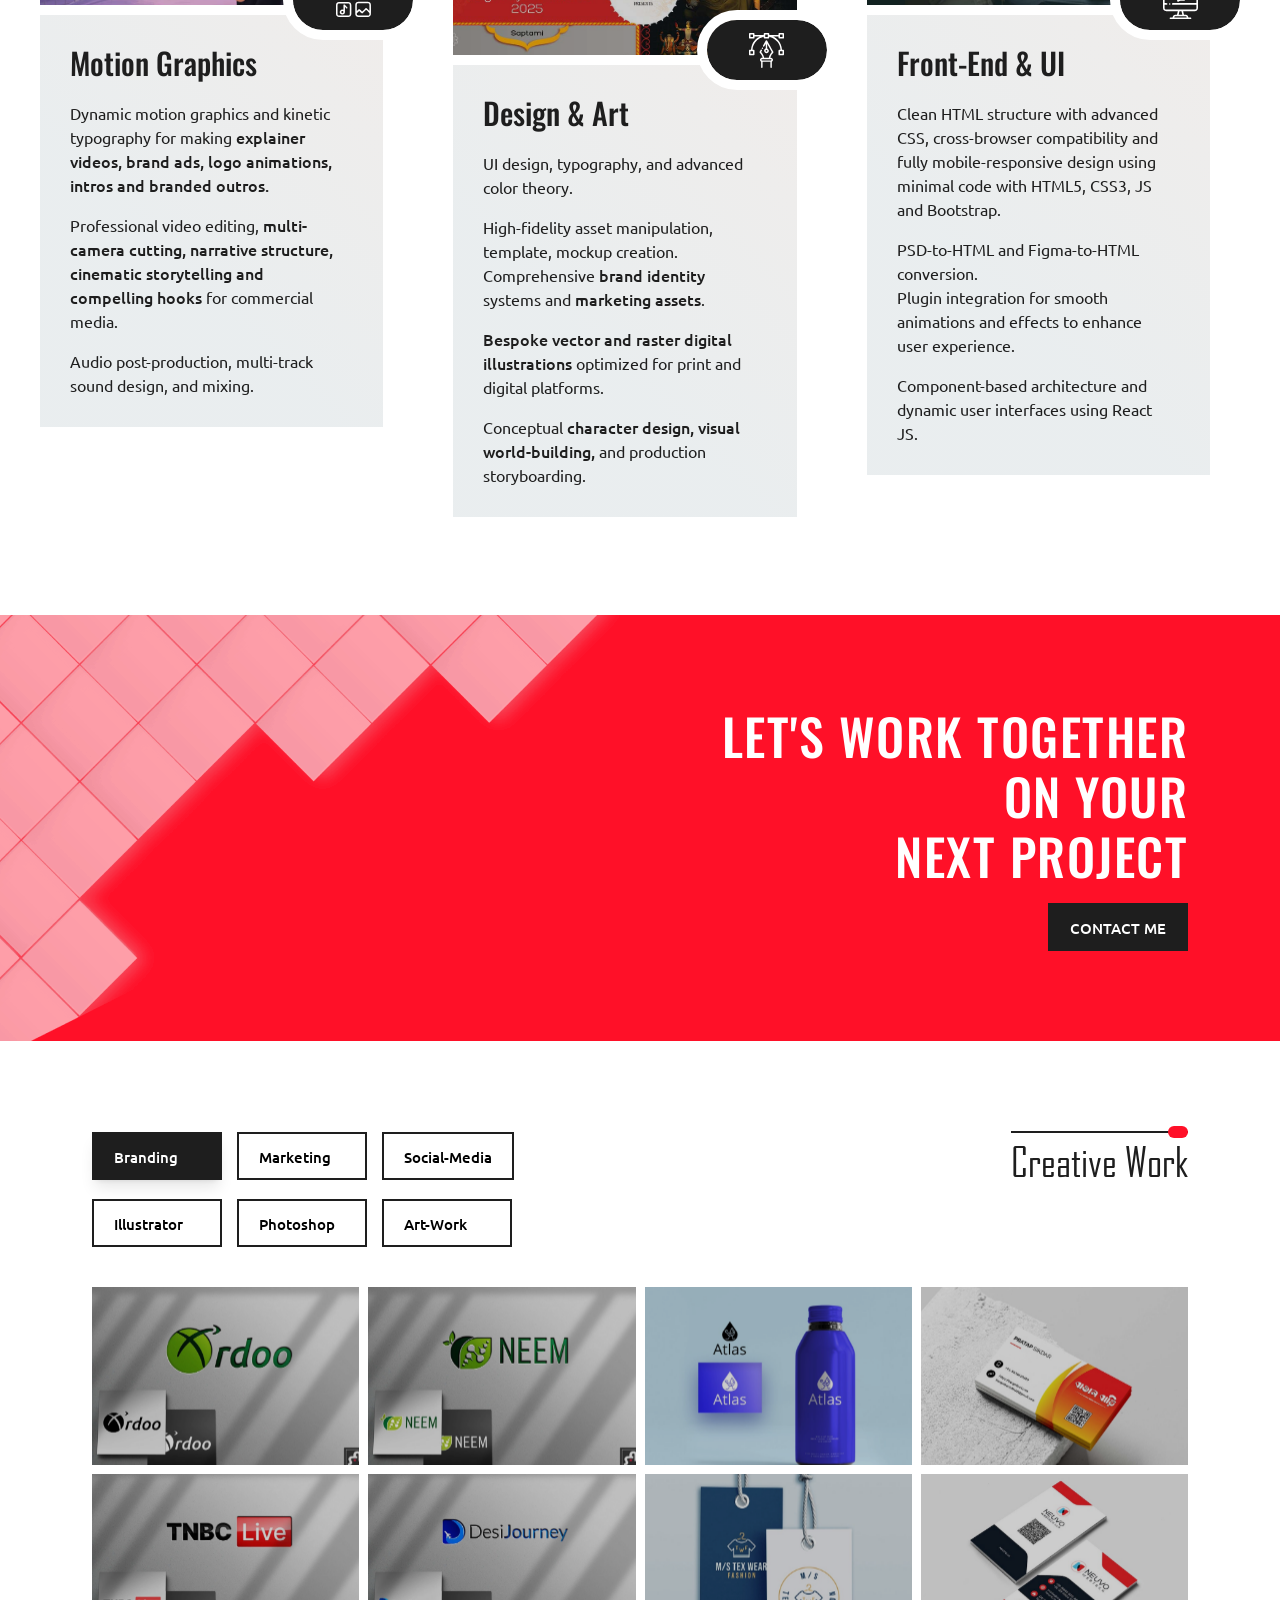
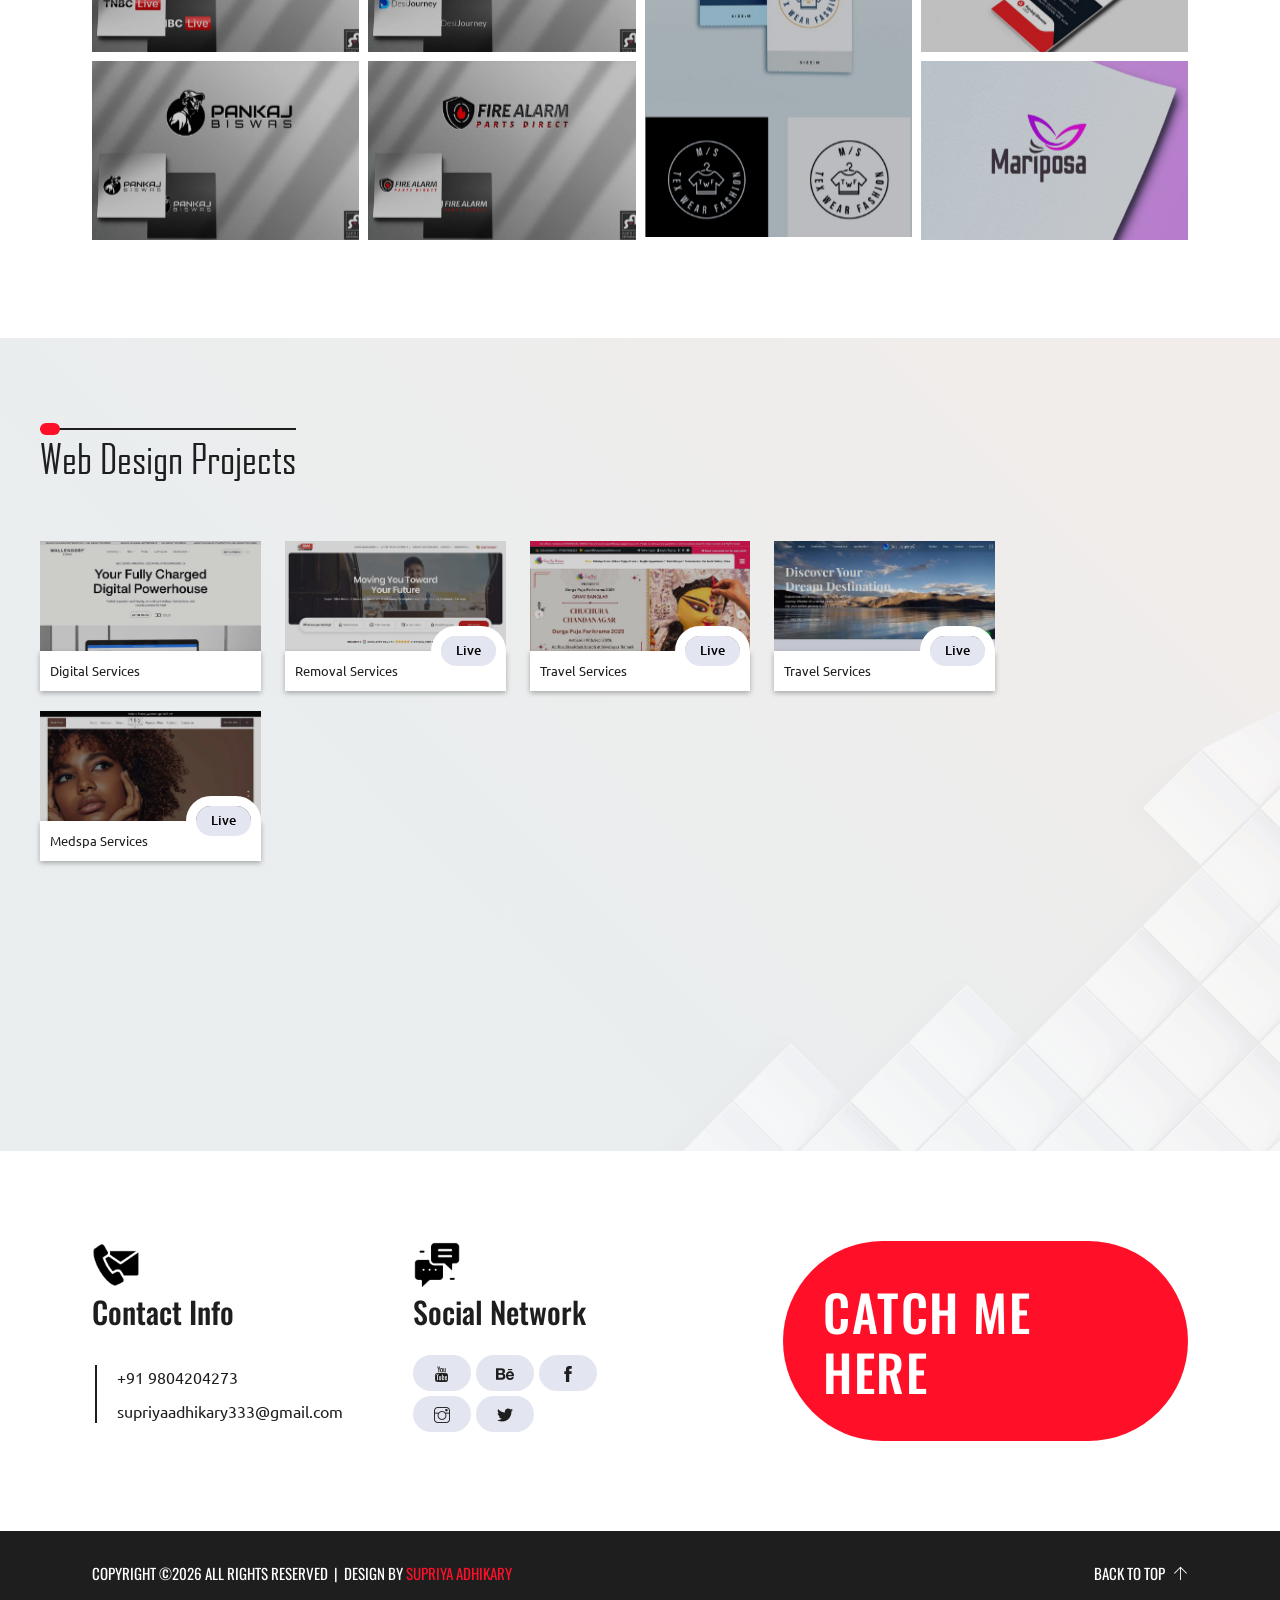
==== commit aa045678: "Update capcut" ====
--- a/index.html
+++ b/index.html
@@ -292,6 +292,7 @@
                     <li>Adobe Premiere Pro</li>
                     <li>Adobe Audition</li>
                     <li>Audacity</li>
+                    <li>CapCut</li>
                   </ul>
                   <ul class="myskills_ul">
                     <li>Adobe Photoshop</li>
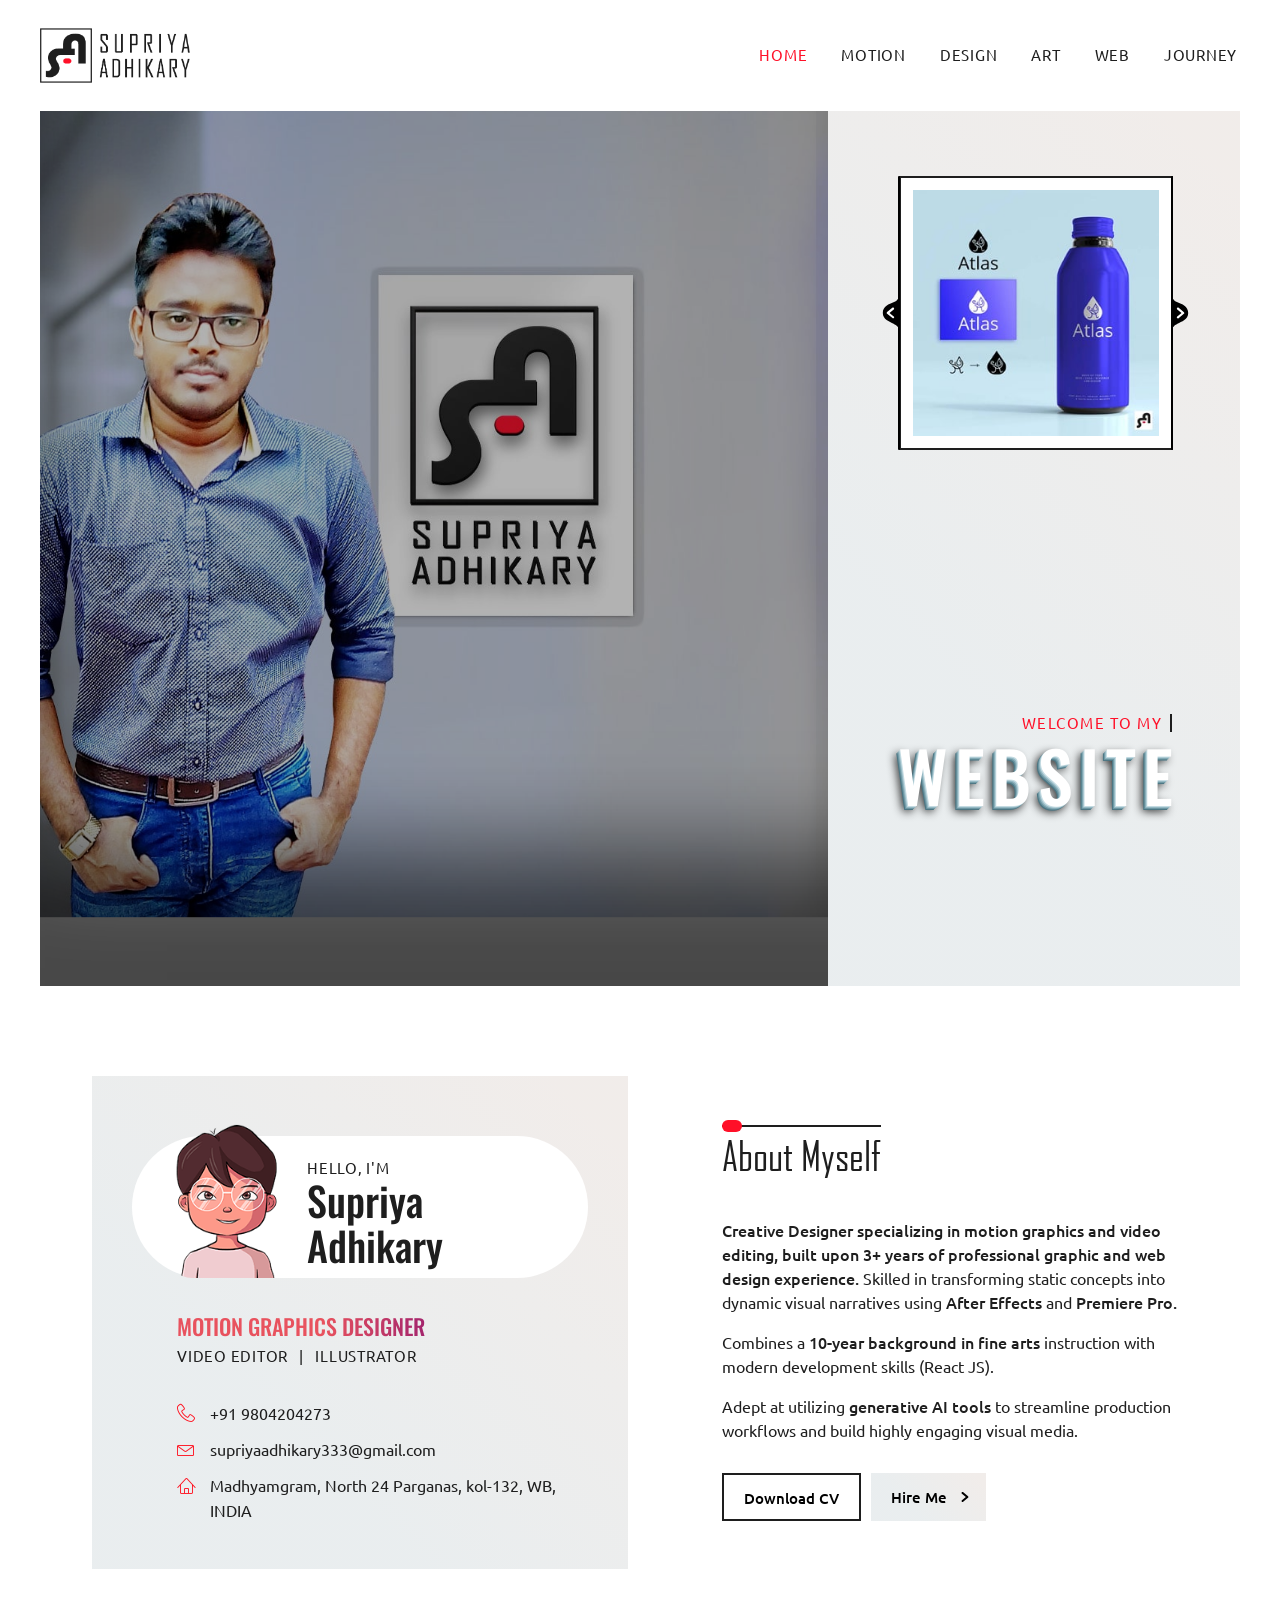
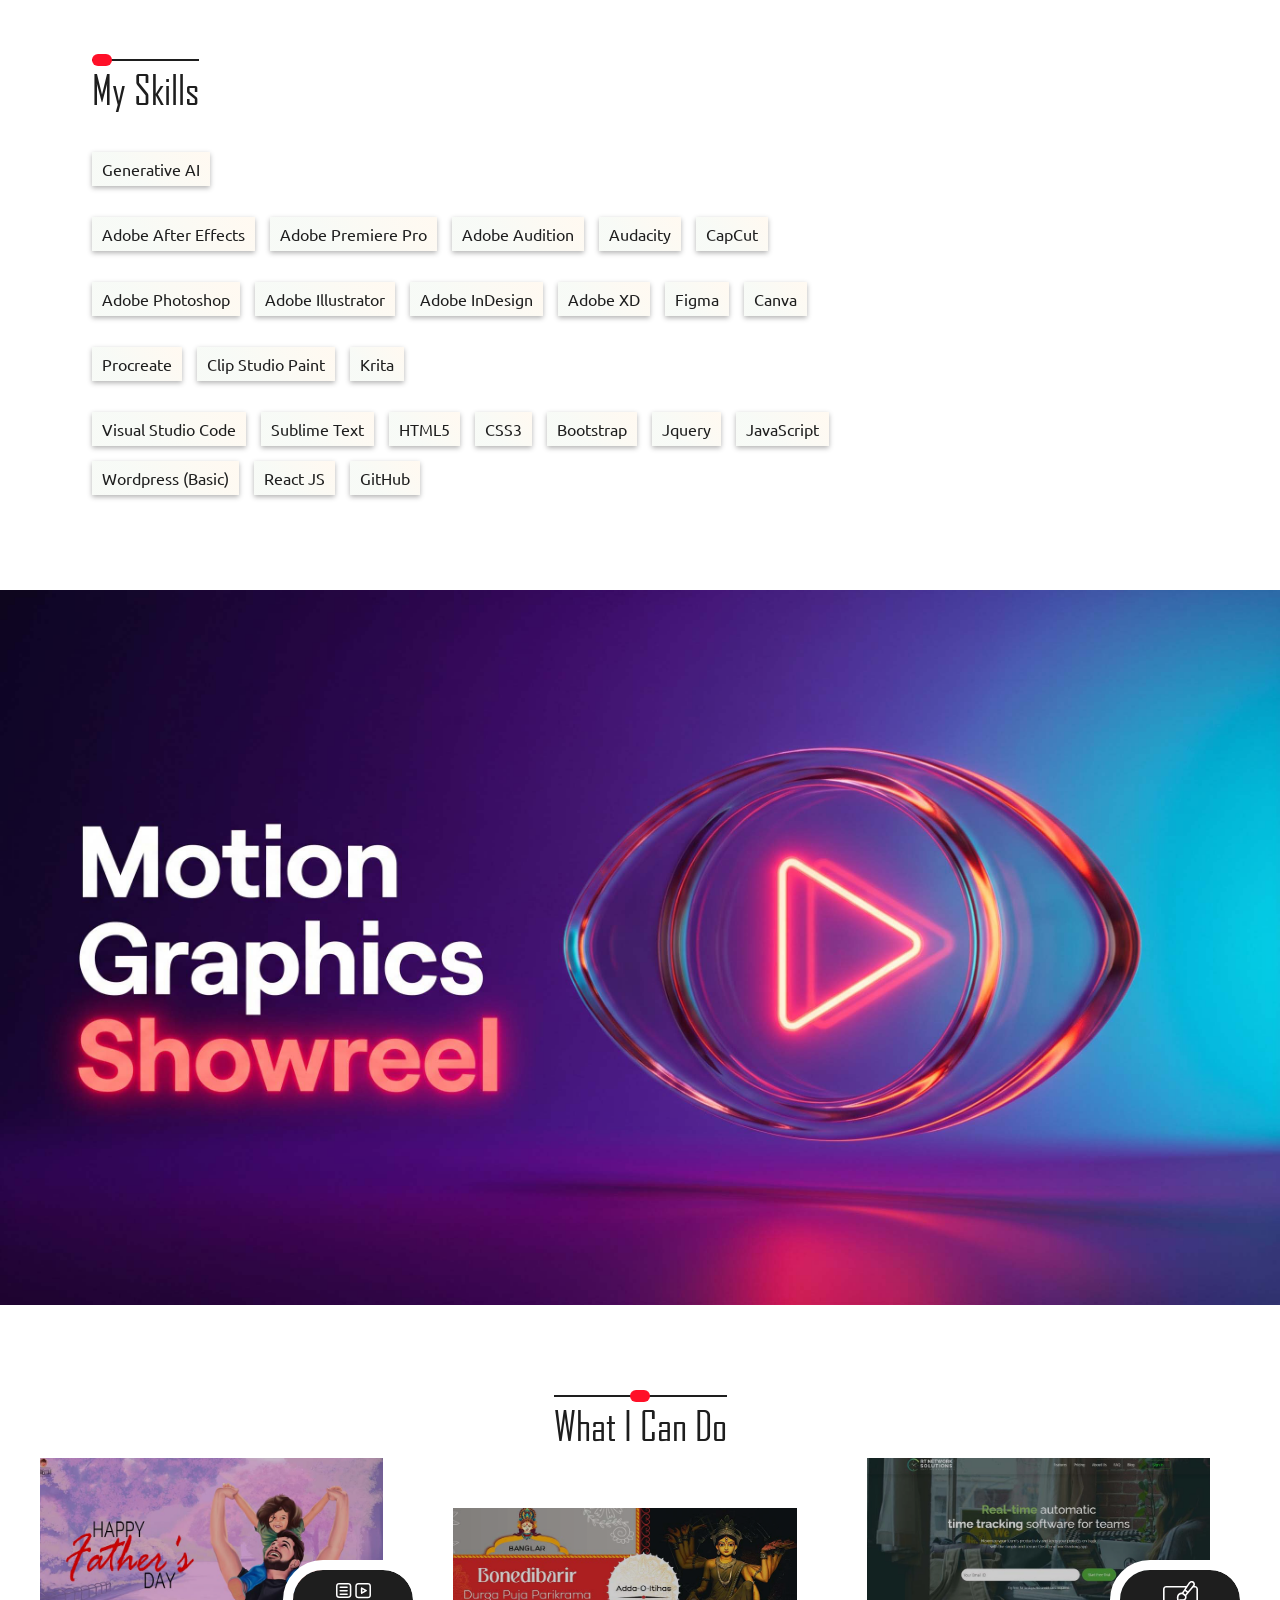
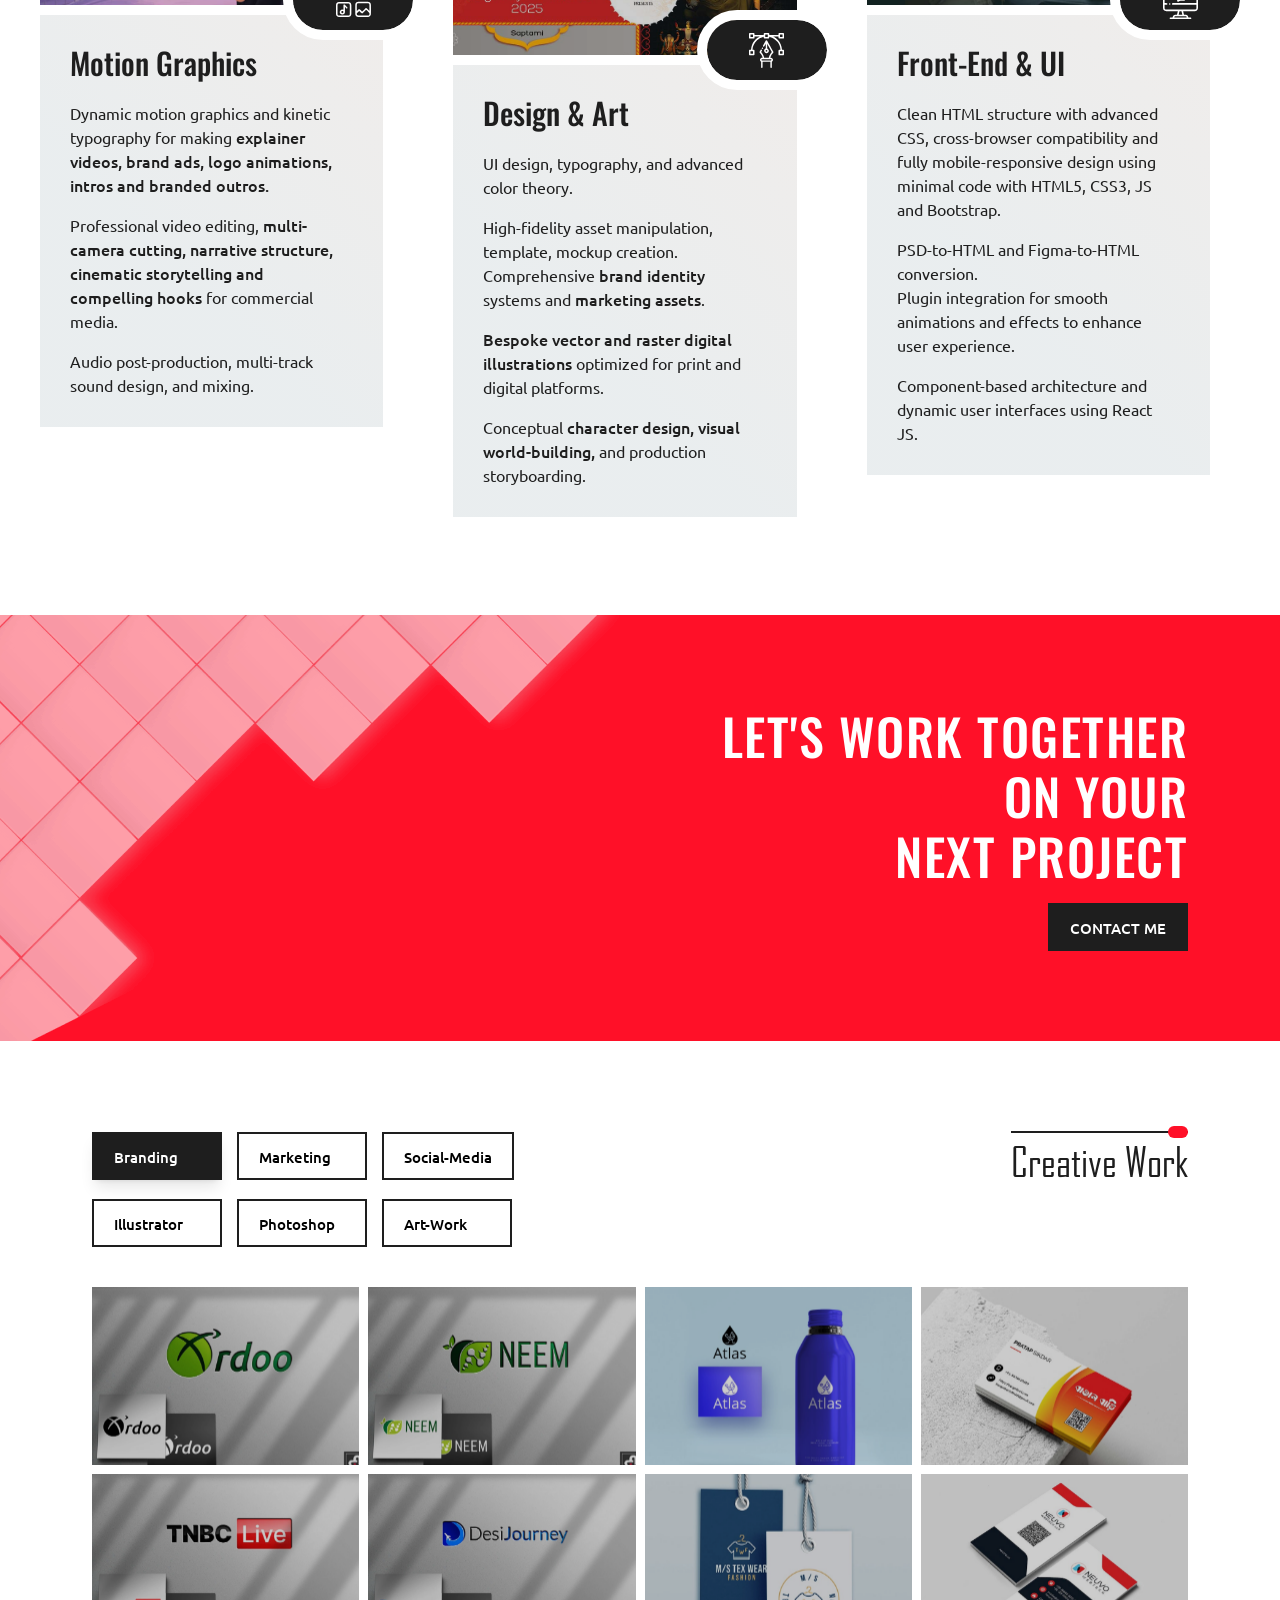
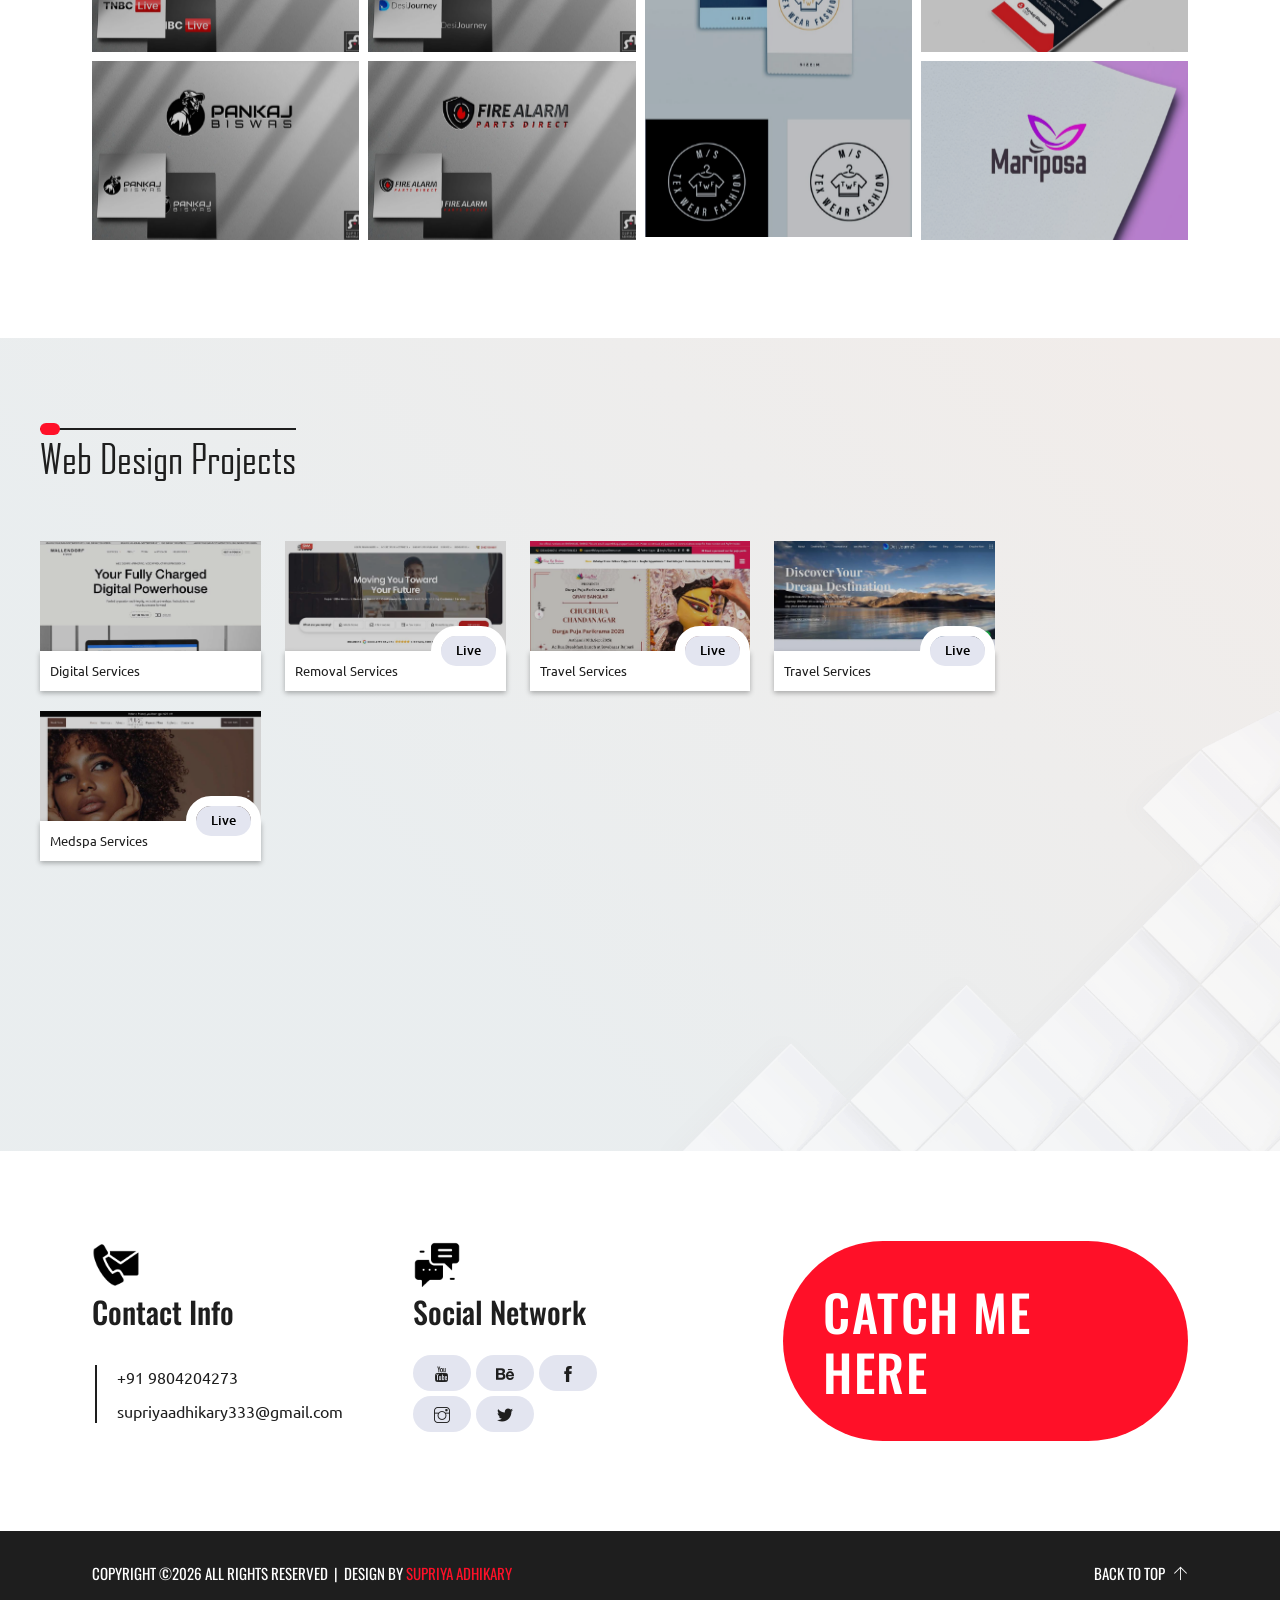
==== commit 9fb33890: "update portfolio index youtube link" ====
--- a/index.html
+++ b/index.html
@@ -600,7 +600,7 @@
           <div class="motion_box">
 
             <!-- Modal -->
-            <a href="#" data-bs-toggle="modal" data-bs-target="#previewModal" data-url="https://www.youtube.com/watch?v=C-M3QlDxl38">
+            <a href="#" data-bs-toggle="modal" data-bs-target="#previewModal" data-url="https://www.youtube.com/watch?v=WGfqJSfcPnw">
               <img src="images/work/motion-showreel.jpg" alt="showreel-thumbnail">
             </a>
             <div class="modal fade web_model" id="previewModal" data-bs-backdrop="true" data-bs-keyboard="true" tabindex="-1" aria-labelledby="staticBackdropLabel" aria-hidden="true">
@@ -614,8 +614,15 @@
                   </div>
                   <div class="modal-body p-0">
                     <div class="motion_box_video">
+                      <!-- <iframe
+                          src="https://www.youtube.com/embed/C-M3QlDxl38?start=30"
+                          title="Motion Graphics Showreel 2026"
+                          frameborder="0"
+                          allow="encrypted-media; picture-in-picture"
+                          allowfullscreen>
+                      </iframe> -->
                       <iframe
-                          src="https://www.youtube.com/embed/C-M3QlDxl38?start=30"
+                          src="https://www.youtube.com/embed/WGfqJSfcPnw"
                           title="Motion Graphics Showreel 2026"
                           frameborder="0"
                           allow="encrypted-media; picture-in-picture"
